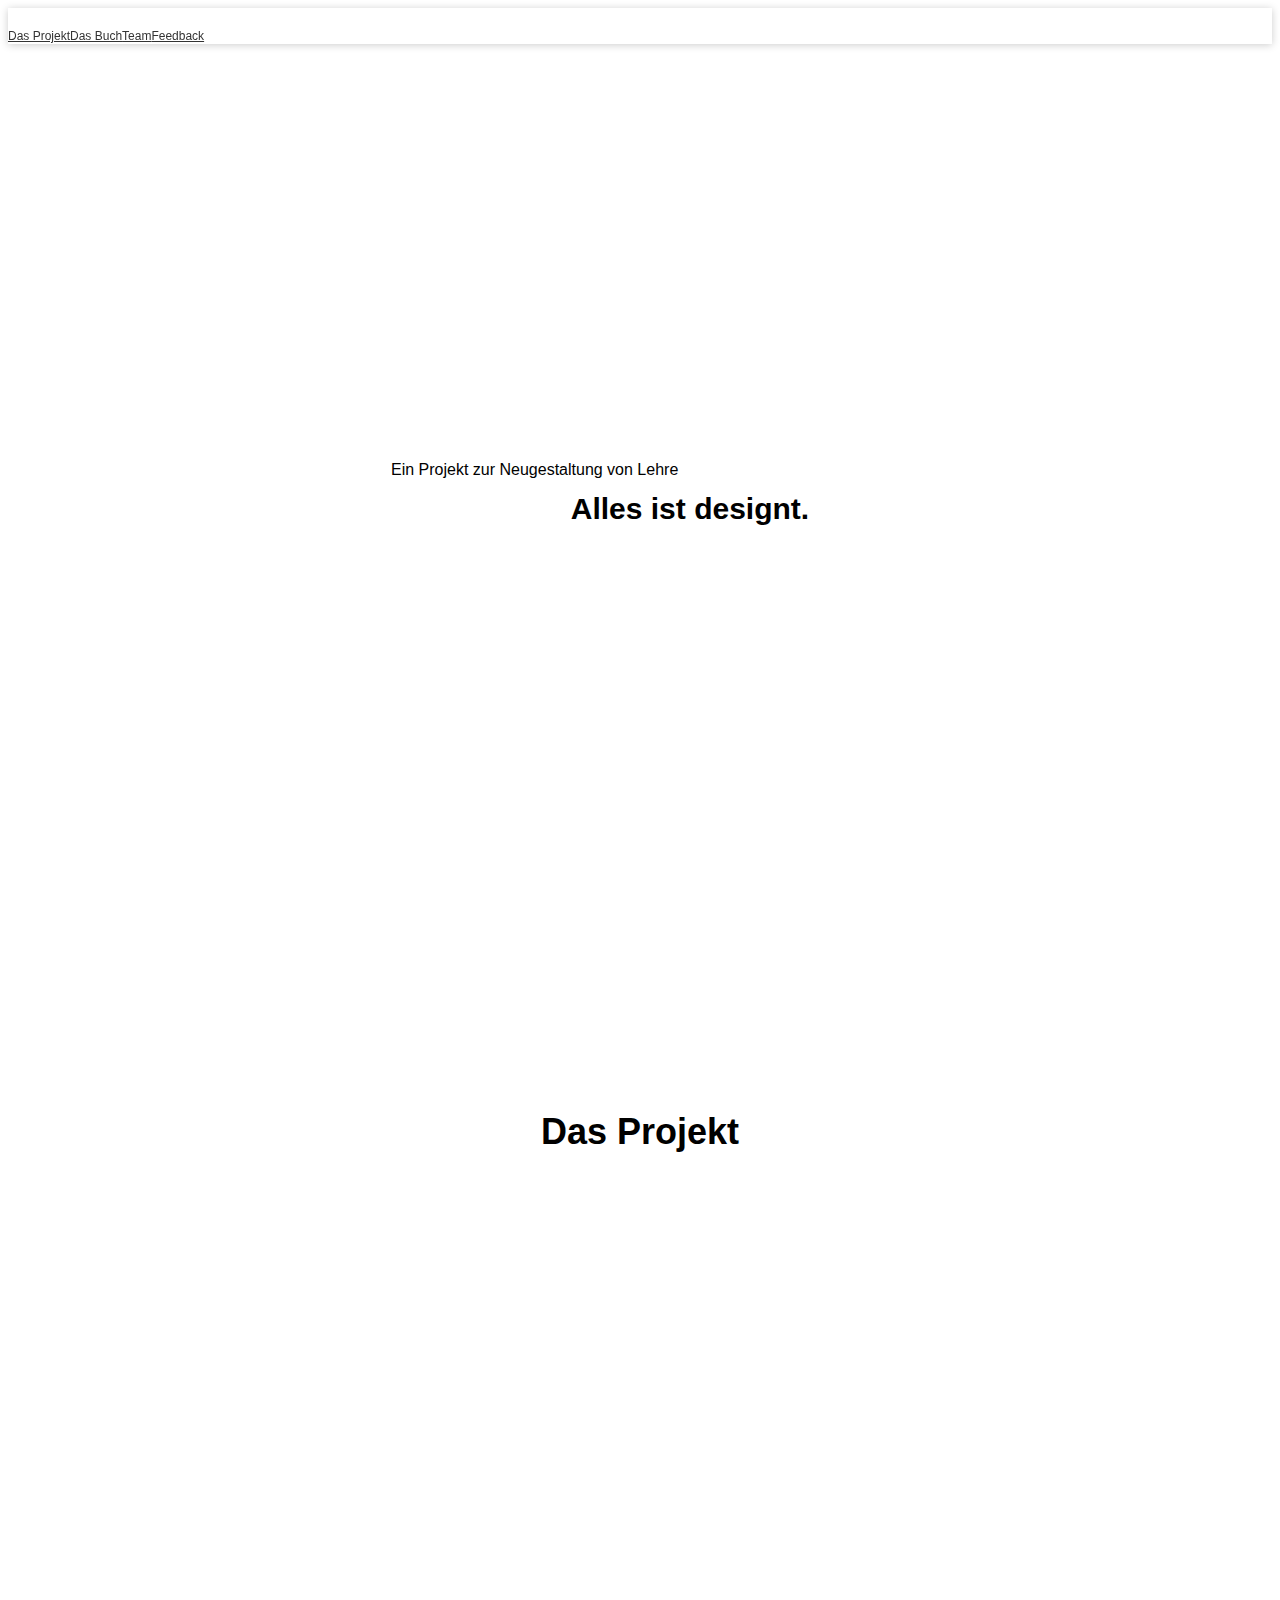
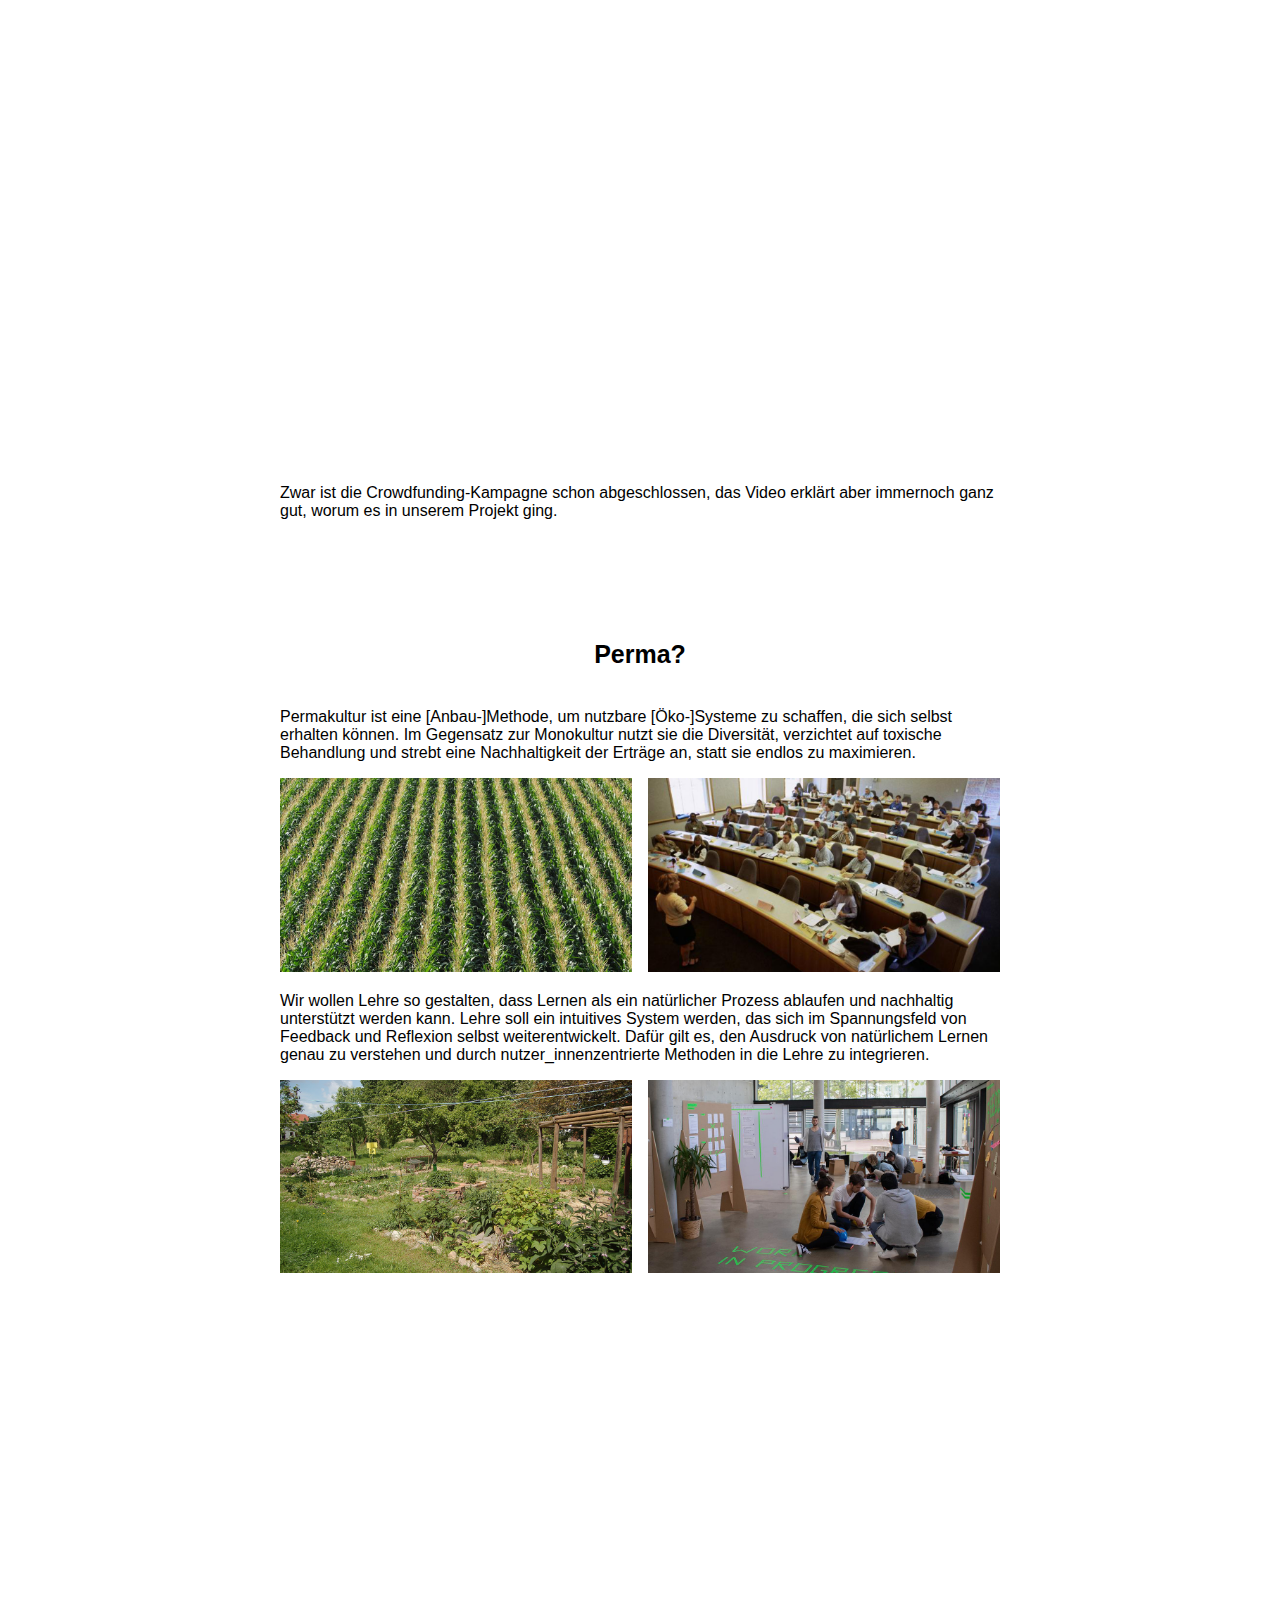
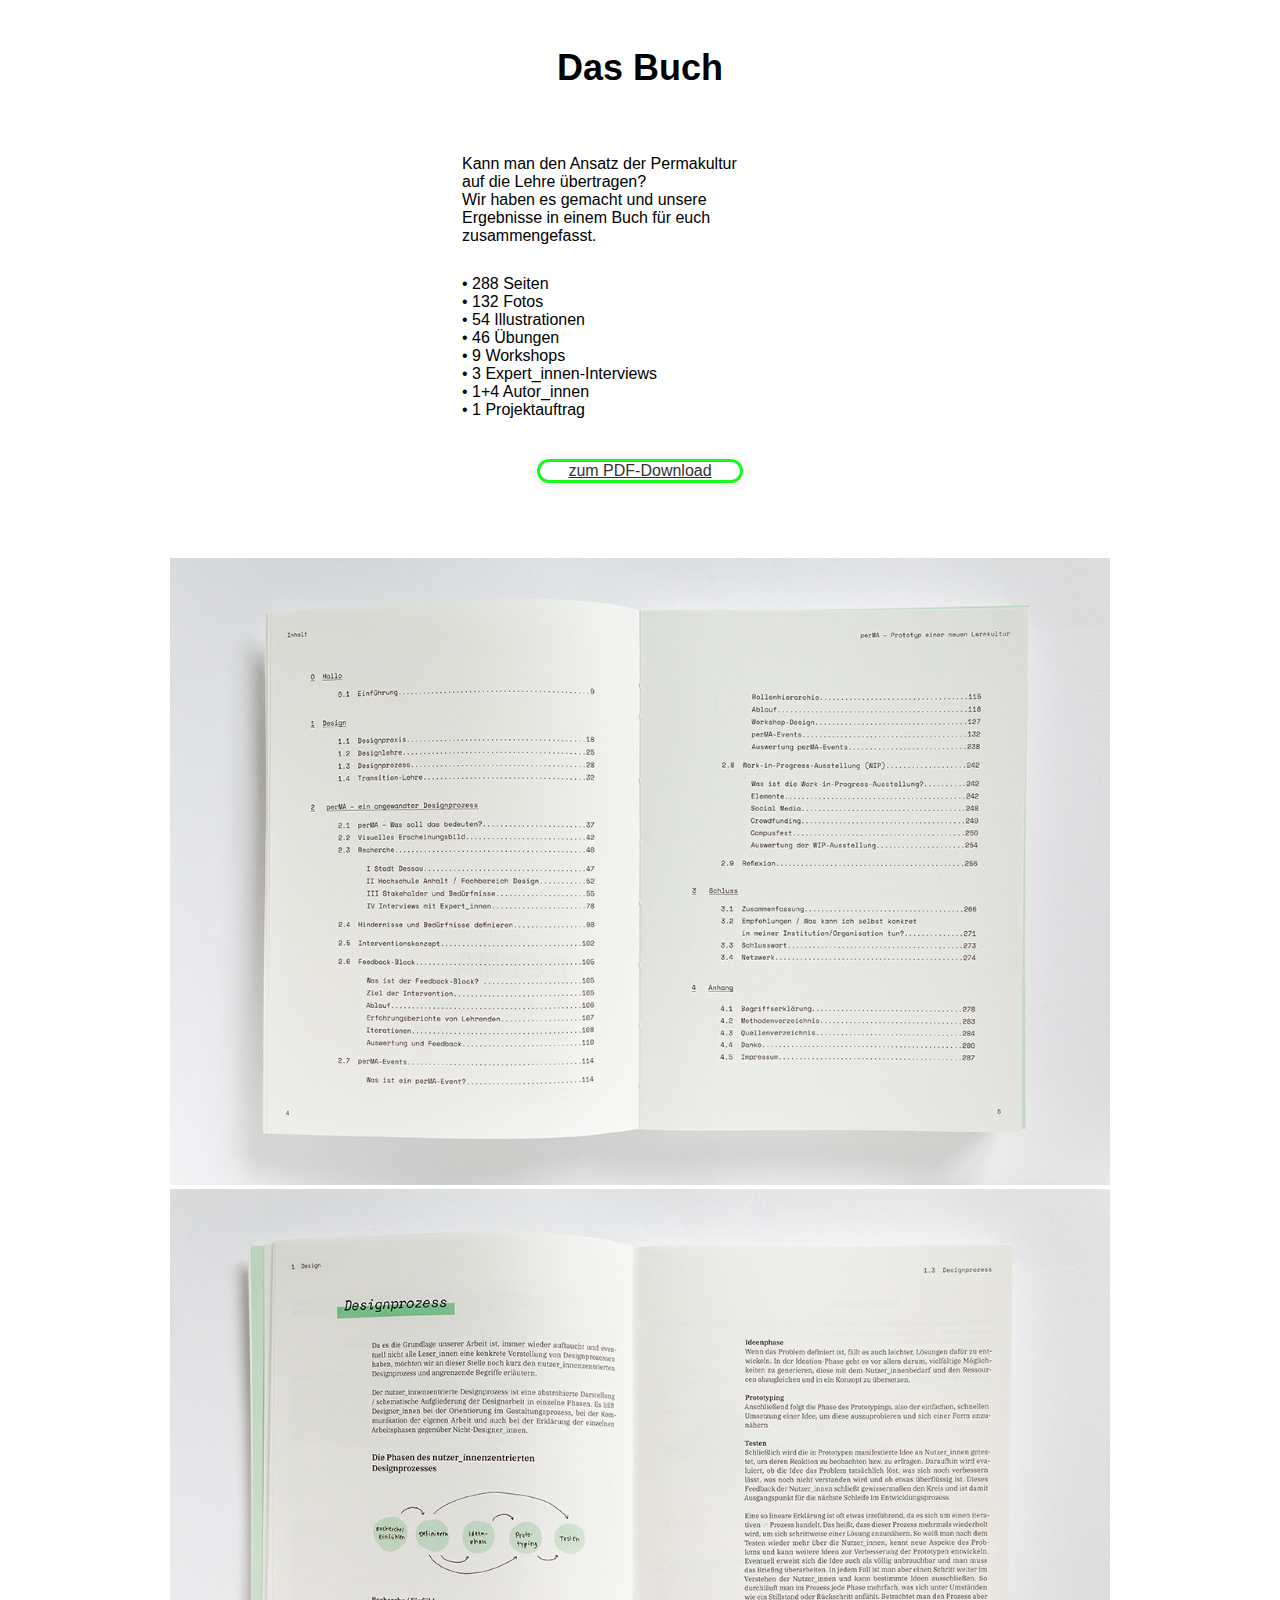
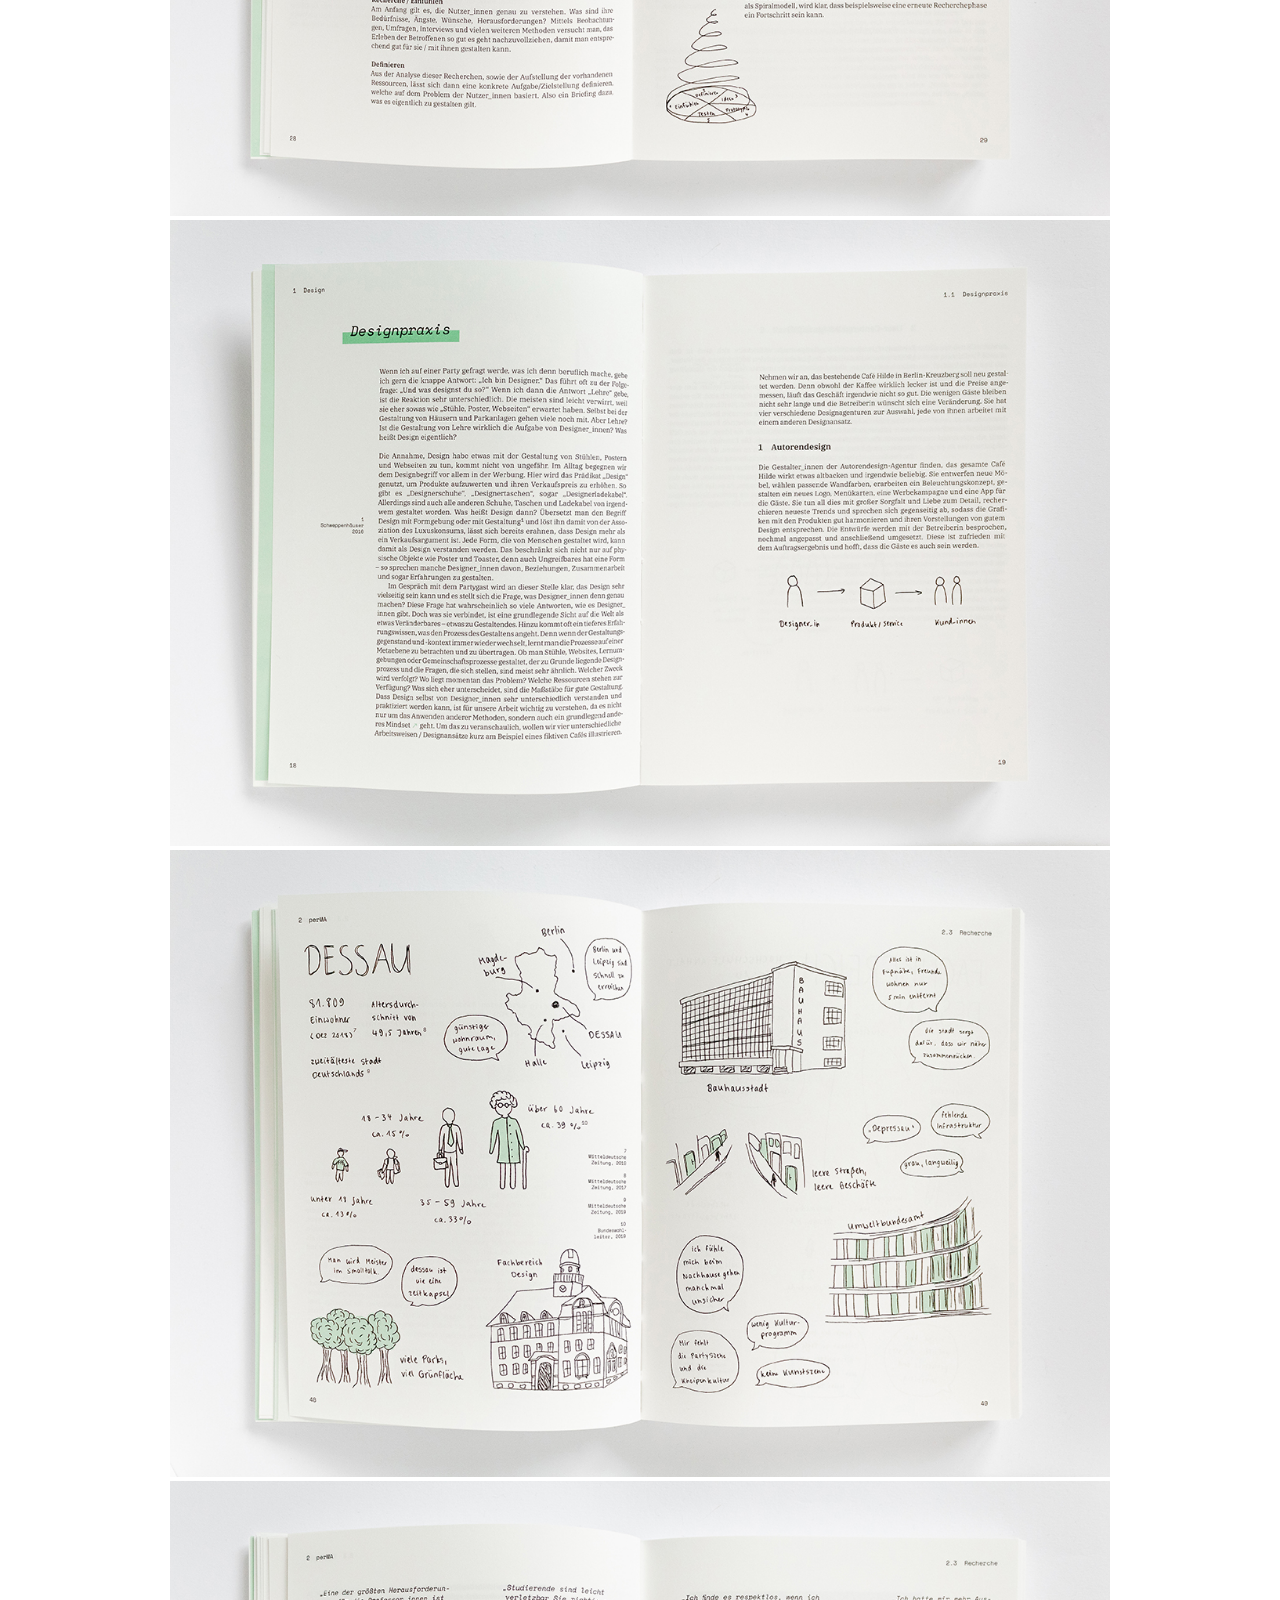
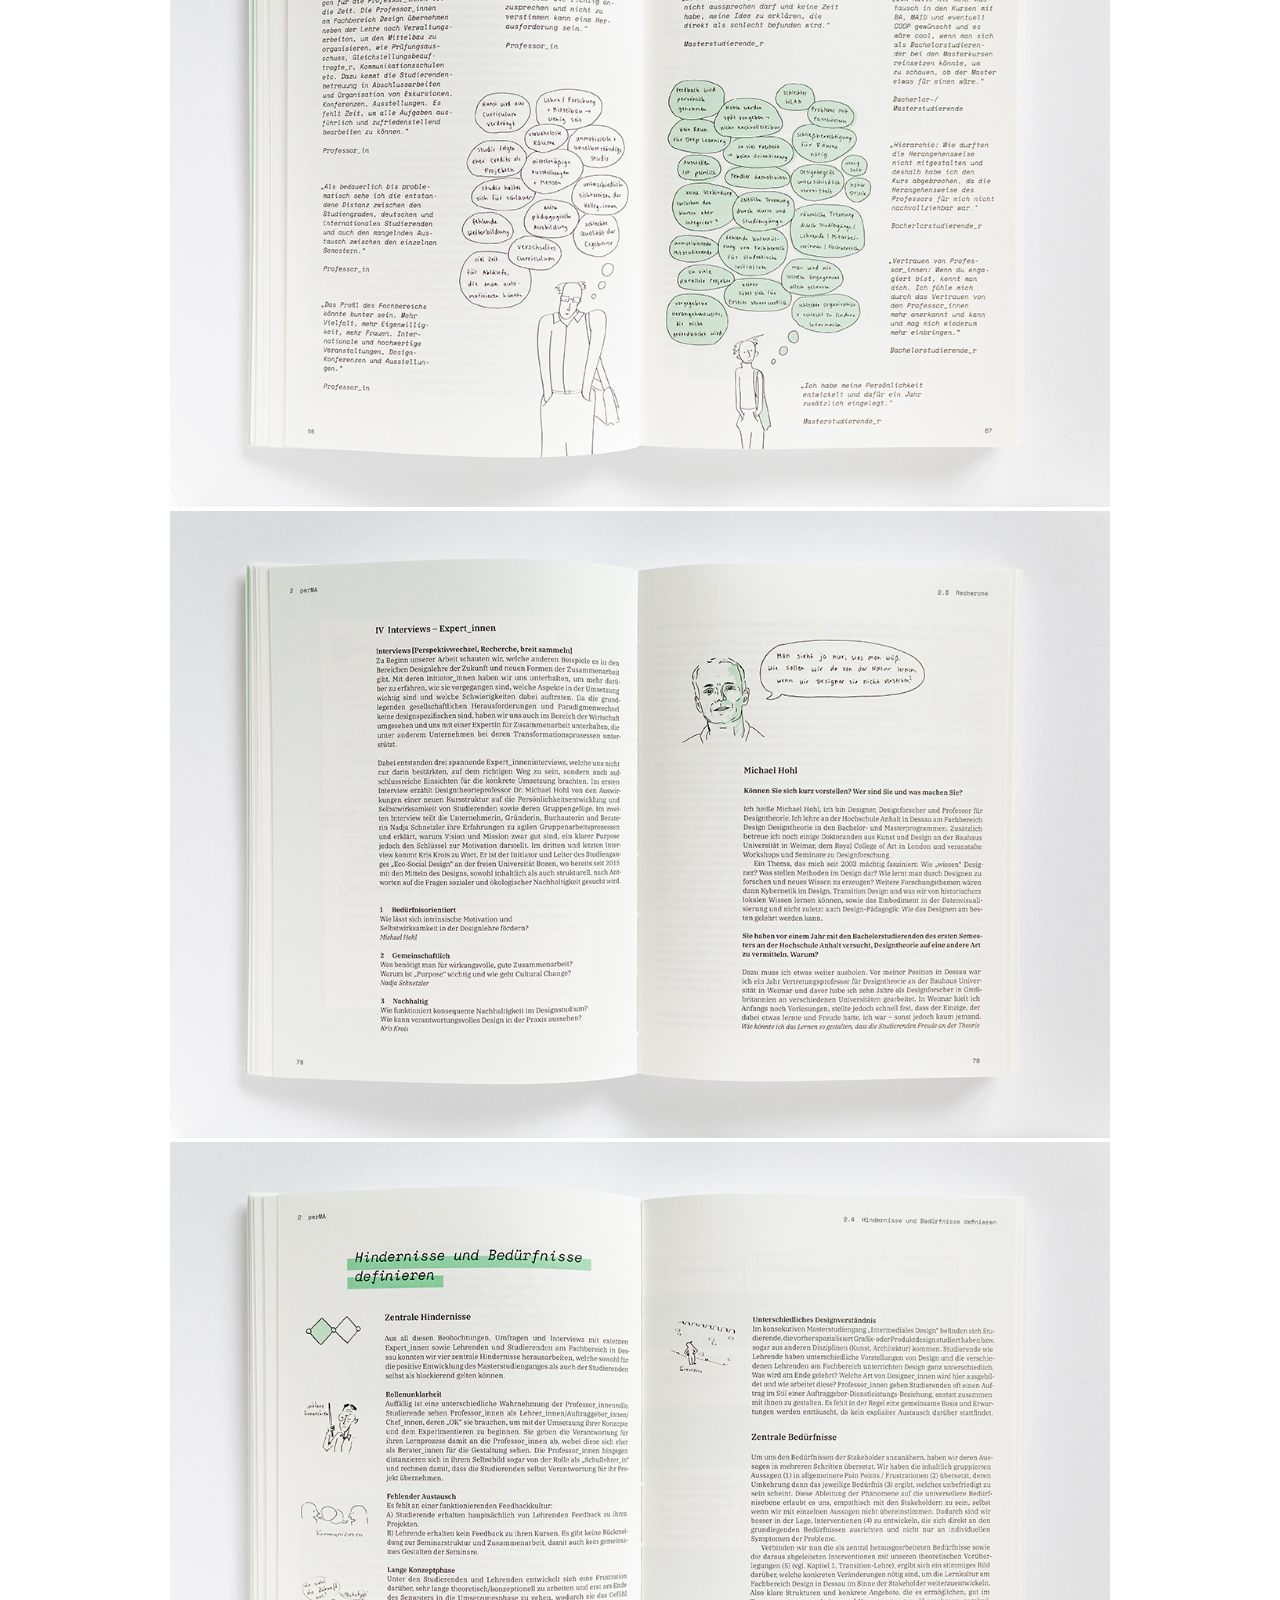
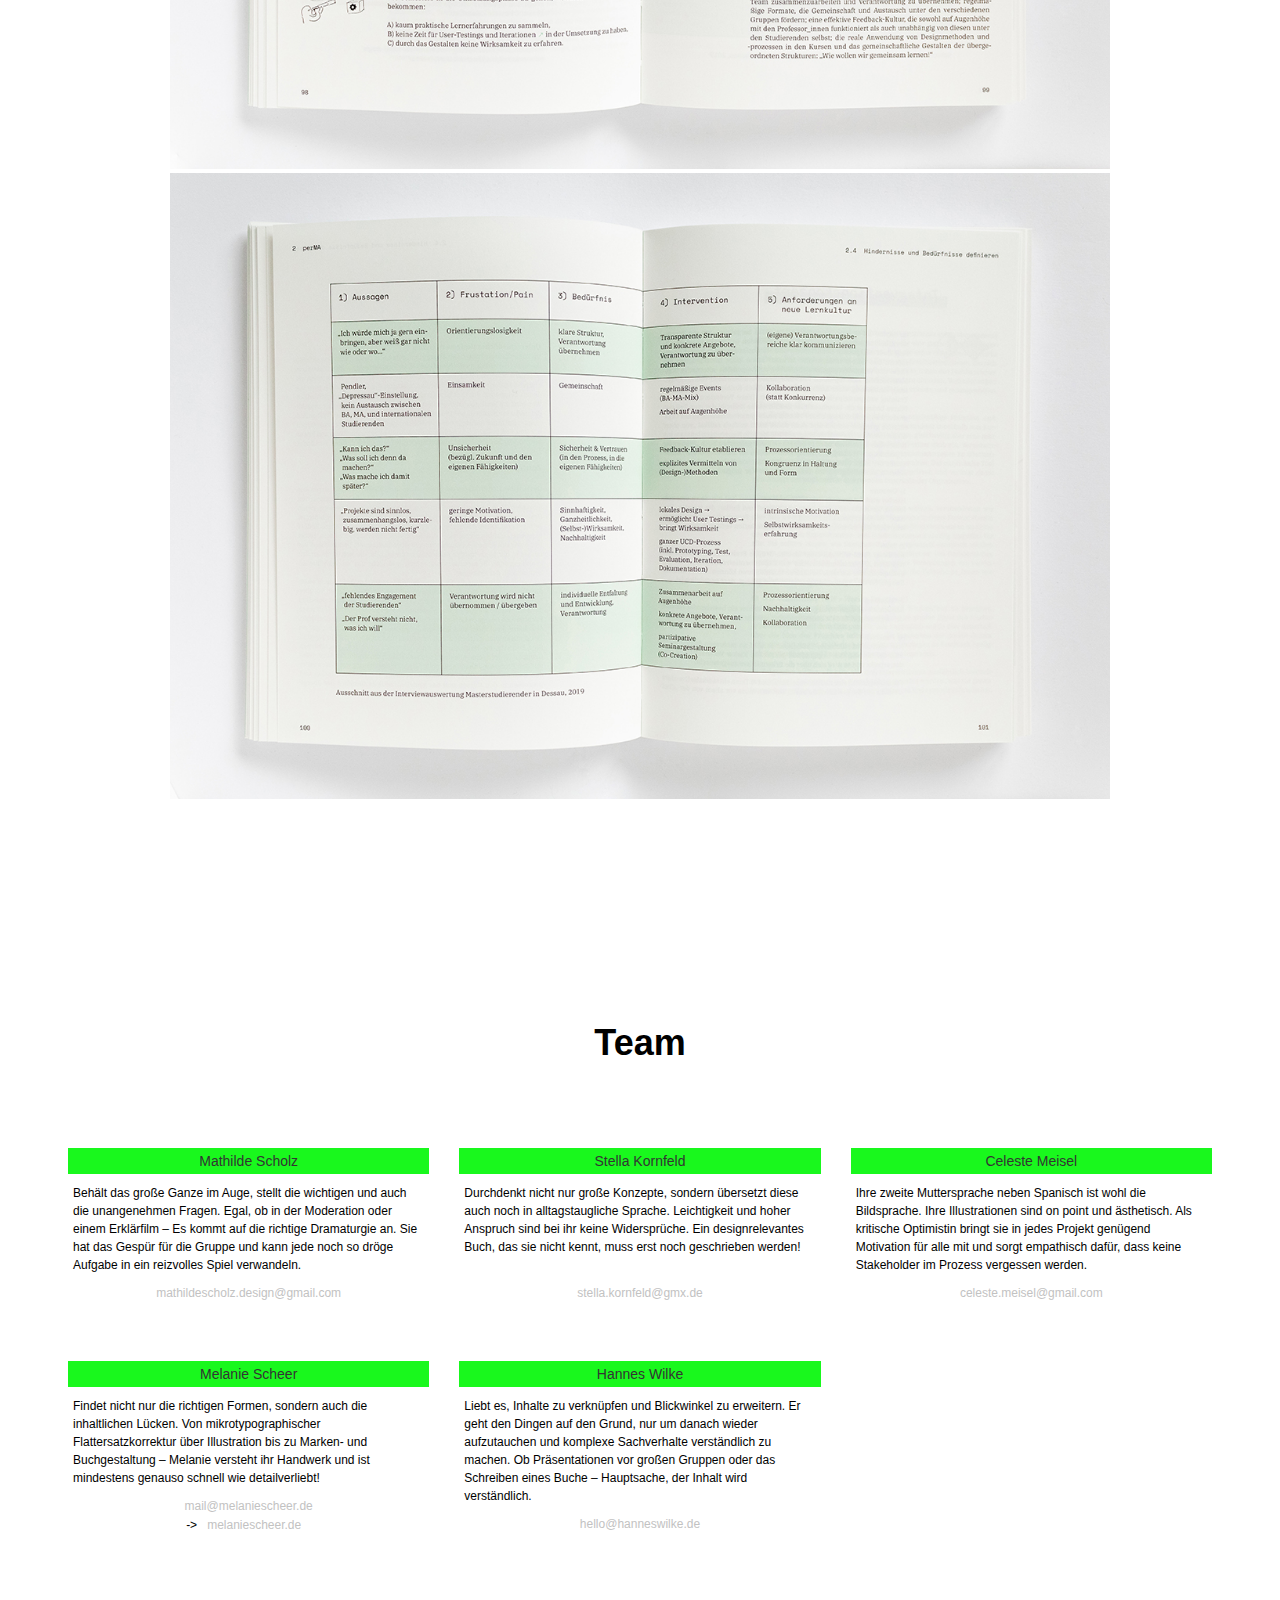
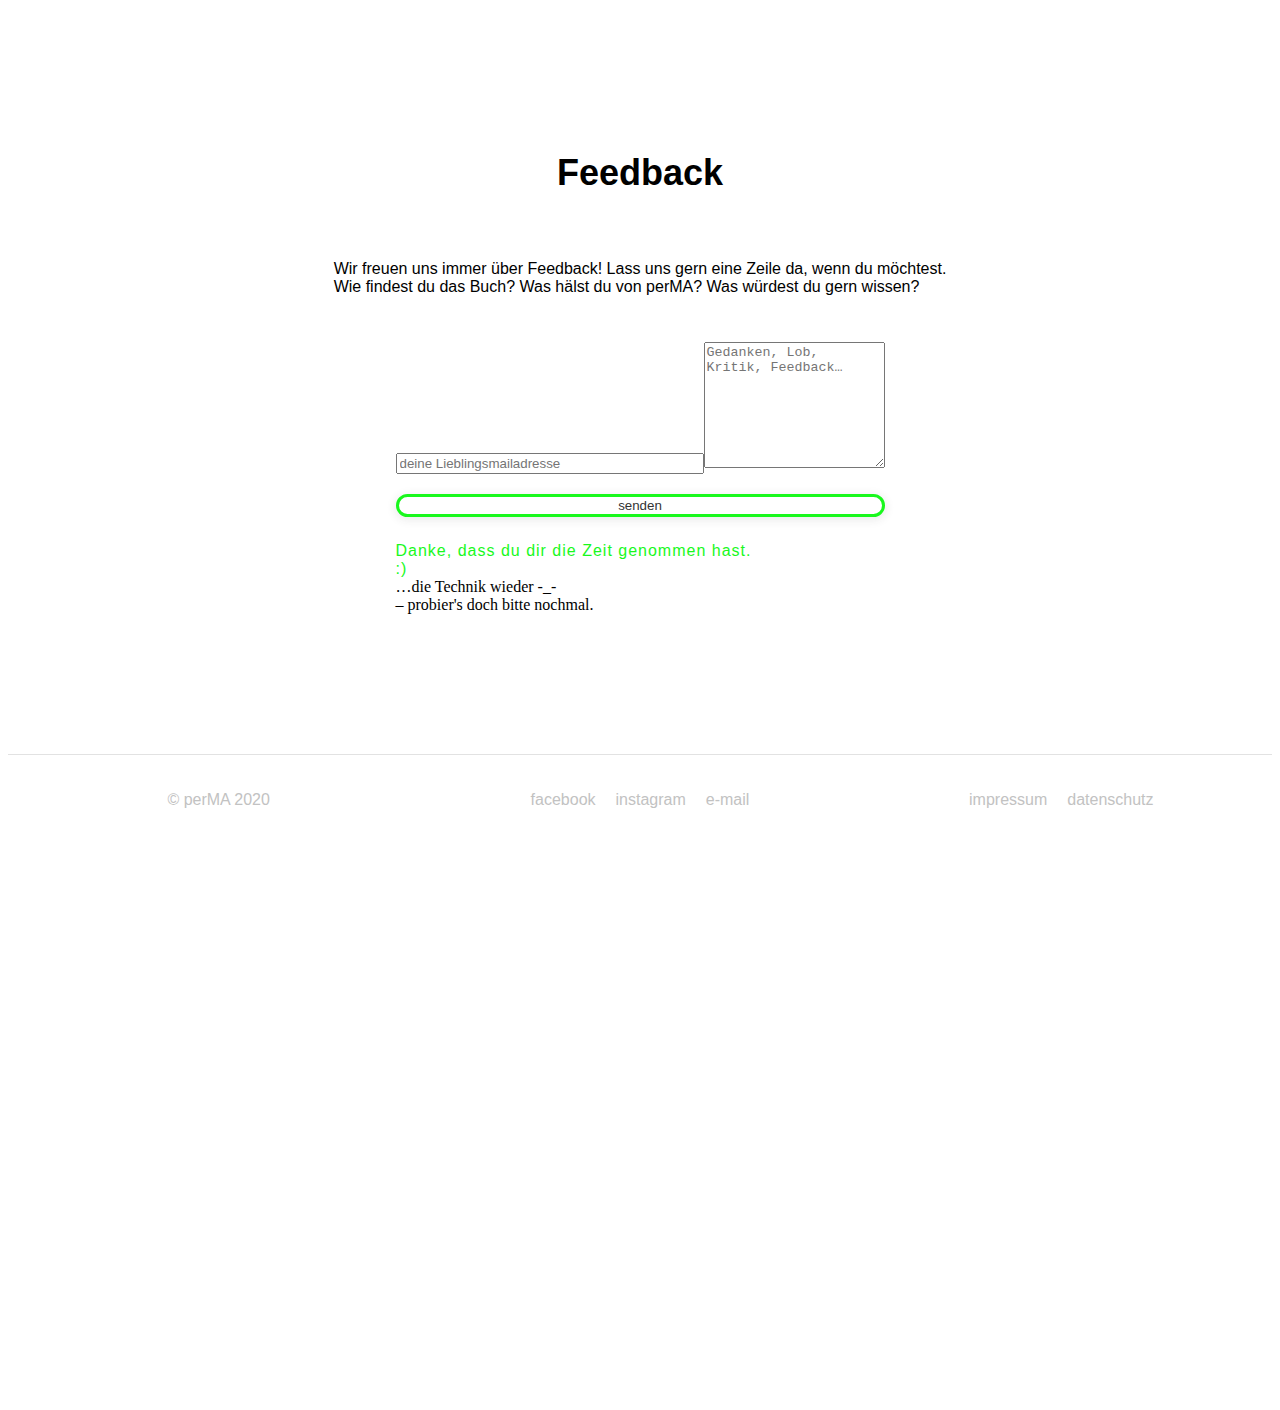
==== index.html @ 07cb3a5d "v2" ====
<!DOCTYPE html>
<!--  This site was created in Webflow. http://www.webflow.com  -->
<!--  Last Published: Tue Sep 01 2020 12:29:57 GMT+0000 (Coordinated Universal Time)  -->
<html data-wf-page="5e92348d36c30b0db9df6dad" data-wf-site="5e92348d36c30b2506df6dac">
<head>
  <meta charset="utf-8">
  <title>perMA</title>
  <meta content="width=device-width, initial-scale=1" name="viewport">
  <meta content="Webflow" name="generator">
  <link href="css/normalize.css" rel="stylesheet" type="text/css">
  <link href="css/webflow.css" rel="stylesheet" type="text/css">
  <link href="css/perma.webflow.css" rel="stylesheet" type="text/css">
  <script src="https://ajax.googleapis.com/ajax/libs/webfont/1.6.26/webfont.js" type="text/javascript"></script>
  <script type="text/javascript">WebFont.load({  google: {    families: ["Space Mono:regular,700"]  }});</script>
  <!-- [if lt IE 9]><script src="https://cdnjs.cloudflare.com/ajax/libs/html5shiv/3.7.3/html5shiv.min.js" type="text/javascript"></script><![endif] -->
  <script type="text/javascript">!function(o,c){var n=c.documentElement,t=" w-mod-";n.className+=t+"js",("ontouchstart"in o||o.DocumentTouch&&c instanceof DocumentTouch)&&(n.className+=t+"touch")}(window,document);</script>
  <link href="images/favicon.jpg" rel="shortcut icon" type="image/x-icon">
  <link href="images/webclip.jpg" rel="apple-touch-icon">
</head>
<body>
  <div data-collapse="medium" data-animation="default" data-duration="400" role="banner" class="navbar w-nav">
    <div class="w-container"><a href="index.html" aria-current="page" class="w-nav-brand w--current"><img src="images/perMA-Logo.jpeg" width="50" srcset="images/perMA-Logo-p-500.jpeg 500w, images/perMA-Logo-p-800.jpeg 800w, images/perMA-Logo-p-1080.jpeg 1080w, images/perMA-Logo.jpeg 1280w" sizes="50px" alt=""></a>
      <nav role="navigation" class="nav-menu w-nav-menu"><a href="#Projekt" class="nav-link w-nav-link">Das Projekt</a><a href="#Buch" class="nav-link w-nav-link">Das Buch</a><a href="#Team" class="nav-link w-nav-link">Team</a><a href="#Feedback" class="nav-link w-nav-link">Feedback</a></nav>
      <div class="menu-button w-nav-button">
        <div class="icon w-icon-nav-menu"></div>
      </div>
    </div>
  </div>
  <div id="Hero" class="section">
    <div class="container-2 w-container">
      <div class="hero-wrapper">
        <div class="mock-up">
          <h1 data-w-id="bc6aaeae-7f99-4807-a160-2101f42b2863" class="heading-mockup">Alles ist designt.</h1>
          <div data-w-id="16301606-16b2-e0db-c278-5f0fa4cd0189" class="subheadline-mockup">Ein Projekt zur Neugestaltung von Lehre</div><img src="images/perMA_Buch_freigestellt.png" width="543" srcset="images/perMA_Buch_freigestellt-p-500.png 500w, images/perMA_Buch_freigestellt-p-800.png 800w, images/perMA_Buch_freigestellt-p-1080.png 1080w, images/perMA_Buch_freigestellt-p-1600.png 1600w, images/perMA_Buch_freigestellt-p-2000.png 2000w, images/perMA_Buch_freigestellt-p-2600.png 2600w, images/perMA_Buch_freigestellt.png 2891w" sizes="(max-width: 767px) 100vw, 543px" alt="" class="image-6"></div>
      </div>
    </div>
  </div>
  <div id="Projekt" class="section video">
    <div class="section-headline">
      <h2 class="heading">Das Projekt</h2>
    </div>
    <div class="container-1 w-container">
      <div style="padding-top:56.27659574468085%" class="video w-video w-embed"><iframe class="embedly-embed" src="https://cdn.embedly.com/widgets/media.html?src=https%3A%2F%2Fplayer.vimeo.com%2Fvideo%2F347578976%3Fapp_id%3D122963&dntp=1&display_name=Vimeo&url=https%3A%2F%2Fvimeo.com%2F347578976&image=https%3A%2F%2Fi.vimeocdn.com%2Fvideo%2F797955079_1280.jpg&key=96f1f04c5f4143bcb0f2e68c87d65feb&type=text%2Fhtml&schema=vimeo" scrolling="no" title="Vimeo embed" frameborder="0" allow="autoplay; fullscreen" allowfullscreen="true"></iframe></div>
      <div class="video-text">
        <div class="p">Zwar ist die Crowdfunding-Kampagne schon abgeschlossen, das Video erklärt aber immernoch ganz gut, worum es in unserem Projekt ging.</div>
      </div>
    </div>
    <div class="container-3 w-container">
      <div class="definition-wrapper">
        <div id="w-node-e65b90d789b6-b9df6dad" class="mission-wrapper">
          <h1 class="heading perma-def">Perma?</h1>
        </div>
        <div id="w-node-77d8bce51388-b9df6dad" class="mission-wrapper">
          <div class="subheadline">Permakultur ist eine [Anbau-]Methode, um nutzbare [Öko-]Systeme zu schaffen, die sich selbst erhalten können. Im Gegensatz zur Monokultur nutzt sie die Diversität, verzichtet auf toxische Behandlung und strebt eine Nachhaltigkeit der Erträge an, statt sie endlos zu maximieren.</div>
        </div>
        <div class="photo-grid-wrapper"><img src="images/Mono_farm.png" width="352" srcset="images/Mono_farm.png 500w, images/Mono_farm.png 800w, images/Mono_farm.png 1000w" sizes="(max-width: 479px) 88vw, 352px" alt="" class="image-grid-permono"></div>
        <div class="photo-grid-wrapper"><img src="images/Mono_class.png" width="352" srcset="images/Mono_class.png 500w, images/Mono_class.png 800w, images/Mono_class.png 1000w" sizes="(max-width: 479px) 88vw, 352px" alt="" class="image-grid-permono"></div>
        <div id="w-node-0f4e3632e1a2-b9df6dad" class="mission-wrapper">
          <div class="subheadline">Wir wollen Lehre so gestalten, dass Lernen als ein natürlicher Prozess ablaufen und nachhaltig unterstützt werden kann. Lehre soll ein intuitives System werden, das sich im Spannungsfeld von Feedback und Reflexion selbst weiterentwickelt. Dafür gilt es, den Ausdruck von natürlichem Lernen genau zu verstehen und durch nutzer_innenzentrierte Methoden in die Lehre zu integrieren.</div>
        </div>
        <div class="photo-grid-wrapper"><img src="images/Perma_farm.png" width="352" srcset="images/Perma_farm.png 500w, images/Perma_farm.png 800w, images/Perma_farm.png 1000w" sizes="(max-width: 479px) 88vw, 352px" alt="" class="image-grid-permono"></div>
        <div class="photo-grid-wrapper"><img src="images/Perma_Class.png" width="352" srcset="images/Perma_Class.png 500w, images/Perma_Class.png 800w, images/Perma_Class.png 1000w" sizes="(max-width: 479px) 88vw, 352px" alt="" class="image-grid-permono"></div>
      </div>
    </div>
  </div>
  <div id="Buch" class="section">
    <div class="container-1 w-container">
      <div class="section-headline">
        <h2 class="heading">Das Buch</h2>
      </div>
      <div class="content-wrap-book">
        <div class="text-wrap">
          <div class="p booktext">Kann man den Ansatz der Permakultur auf die Lehre übertragen?<br>Wir haben es gemacht und unsere Ergebnisse in einem Buch für euch zusammengefasst.</div>
          <div class="p book">• 288 Seiten<br>• 132 Fotos<br>• 54 Illustrationen<br>• 46 Übungen<br>• 9 Workshops<br>• 3 Expert_innen-Interviews<br>• 1+4 Autor_innen<br>• 1 Projektauftrag</div>
        </div>
        <div class="mock-up_book-section"><img src="images/Buch-Atmo_2.jpg" loading="lazy" srcset="images/Buch-Atmo_2-p-500.jpeg 500w, images/Buch-Atmo_2-p-800.jpeg 800w, images/Buch-Atmo_2.jpg 1000w" sizes="(max-width: 479px) 95vw, (max-width: 767px) 75vw, 50vw" alt=""></div>
      </div>
      <div class="support-wrapper"><a href="support.html" class="button support w-button">zum PDF-Download</a></div>
      <div data-delay="4000" data-animation="fade" data-autoplay="1" data-duration="500" data-infinite="1" class="slider w-slider">
        <div class="mask w-slider-mask">
          <div class="slide w-slide"><img src="images/_MG_8550.jpg" loading="lazy" srcset="images/_MG_8550.jpg 500w, images/_MG_8550.jpg 1080w, images/_MG_8550.jpg 1200w" sizes="(max-width: 767px) 100vw, (max-width: 991px) 728px, 940px" alt="">
            <div class="slide-text">Inhalte</div>
          </div>
          <div class="slide w-slide"><img src="images/_MG_8553.jpg" loading="lazy" srcset="images/_MG_8553.jpg 500w, images/_MG_8553.jpg 1080w, images/_MG_8553.jpg 1200w" sizes="(max-width: 767px) 100vw, (max-width: 991px) 728px, 940px" alt="">
            <div class="slide-text">Theorie</div>
          </div>
          <div class="slide w-slide"><img src="images/_MG_8551.jpg" loading="lazy" srcset="images/_MG_8551.jpg 500w, images/_MG_8551.jpg 1080w, images/_MG_8551.jpg 1200w" sizes="(max-width: 767px) 100vw, (max-width: 991px) 728px, 940px" alt="">
            <div class="slide-text">Theorie</div>
          </div>
          <div class="slide w-slide"><img src="images/_MG_8558.jpg" loading="lazy" srcset="images/_MG_8558.jpg 500w, images/_MG_8558.jpg 1080w, images/_MG_8558.jpg 1200w" sizes="(max-width: 767px) 100vw, (max-width: 991px) 728px, 940px" alt="">
            <div class="slide-text">Recherchen</div>
          </div>
          <div class="slide w-slide"><img src="images/_MG_8562.jpg" loading="lazy" srcset="images/_MG_8562.jpg 500w, images/_MG_8562.jpg 800w, images/_MG_8562.jpg 1080w, images/_MG_8562.jpg 1200w" sizes="(max-width: 767px) 100vw, (max-width: 991px) 728px, 940px" alt="">
            <div class="slide-text">Recherchen</div>
          </div>
          <div class="slide w-slide"><img src="images/_MG_8563.jpg" loading="lazy" srcset="images/_MG_8563.jpg 500w, images/_MG_8563.jpg 1080w, images/_MG_8563.jpg 1200w" sizes="(max-width: 767px) 100vw, (max-width: 991px) 728px, 940px" alt="">
            <div class="slide-text">Interviews</div>
          </div>
          <div class="slide w-slide"><img src="images/_MG_8564.jpg" loading="lazy" srcset="images/_MG_8564.jpg 500w, images/_MG_8564.jpg 1080w, images/_MG_8564.jpg 1200w" sizes="(max-width: 767px) 100vw, (max-width: 991px) 728px, 940px" alt="">
            <div class="slide-text">Erkenntnisse</div>
          </div>
          <div class="slide w-slide"><img src="images/_MG_8566.jpg" loading="lazy" srcset="images/_MG_8566.jpg 500w, images/_MG_8566.jpg 1080w, images/_MG_8566.jpg 1200w" sizes="(max-width: 767px) 100vw, (max-width: 991px) 728px, 940px" alt="">
            <div class="slide-text">Erkenntnisse</div>
          </div>
          <div class="slide w-slide">
            <div class="slide-text">Workshops</div><img src="images/_MG_8570.jpg" loading="lazy" srcset="images/_MG_8570.jpg 500w, images/_MG_8570.jpg 1080w, images/_MG_8570.jpg 1200w" sizes="(max-width: 767px) 100vw, (max-width: 991px) 728px, 940px" alt=""></div>
          <div class="slide w-slide">
            <div class="slide-text">Methoden</div><img src="images/_MG_8572.jpg" loading="lazy" srcset="images/_MG_8572.jpg 500w, images/_MG_8572.jpg 1080w, images/_MG_8572.jpg 1200w" sizes="(max-width: 767px) 100vw, (max-width: 991px) 728px, 940px" alt=""></div>
          <div class="slide w-slide">
            <div class="slide-text">Methoden</div><img src="images/_MG_8573.jpg" loading="lazy" srcset="images/_MG_8573.jpg 500w, images/_MG_8573.jpg 1080w, images/_MG_8573.jpg 1200w" sizes="(max-width: 767px) 100vw, (max-width: 991px) 728px, 940px" alt=""></div>
          <div class="slide w-slide">
            <div class="slide-text">Impressionen</div><img src="images/_MG_8584.jpg" loading="lazy" srcset="images/_MG_8584.jpg 500w, images/_MG_8584.jpg 1080w, images/_MG_8584.jpg 1200w" sizes="(max-width: 767px) 100vw, (max-width: 991px) 728px, 940px" alt=""></div>
        </div>
        <div class="w-slider-arrow-left">
          <div class="w-icon-slider-left"></div>
        </div>
        <div class="w-slider-arrow-right">
          <div class="w-icon-slider-right"></div>
        </div>
        <div class="w-slider-nav w-round"></div>
      </div>
    </div>
  </div>
  <div id="Team" class="section">
    <div class="container-1 w-container">
      <div class="section-headline">
        <h2 class="heading">Team</h2>
      </div>
      <div class="team-grid">
        <div class="team-member-wrapper">
          <div class="team-photo"><img src="images/Mathilde.png" alt="" class="image-9"></div>
          <div class="team-name">
            <div class="txt_team-name">Mathilde Scholz</div>
            <div class="txt_team-desc">Behält das große Ganze im Auge, stellt die wichtigen und auch die unangenehmen Fragen. Egal, ob in der Moderation oder einem Erklärfilm – Es kommt auf die richtige Dramaturgie an. Sie hat das Gespür für die Gruppe und kann jede noch so dröge Aufgabe in ein reizvolles Spiel verwandeln.<br></div>
            <div class="txt_team-link"><a href="mailto:mathildescholz.design@gmail.com?subject=perMA" class="text-link">mathildescholz.design@gmail.com</a><br></div>
          </div>
        </div>
        <div class="team-member-wrapper">
          <div class="team-photo"><img src="images/Stella.png" alt=""></div>
          <div class="team-name">
            <div class="txt_team-name">Stella Kornfeld</div>
            <div class="txt_team-desc">Durchdenkt nicht nur große Konzepte, sondern übersetzt diese auch noch in alltagstaugliche Sprache. Leichtigkeit und hoher Anspruch sind bei ihr keine Widersprüche. Ein designrelevantes Buch, das sie nicht kennt, muss erst noch geschrieben werden!<br><br></div>
            <div class="txt_team-link"><a href="mailto:stella.kornfeld@gmx.de?subject=perMA" class="text-link">stella.kornfeld@gmx.de</a><br></div>
          </div>
        </div>
        <div class="team-member-wrapper">
          <div class="team-photo"><img src="images/Celeste.png" alt=""></div>
          <div class="team-name">
            <div class="txt_team-name">Celeste Meisel</div>
            <div class="txt_team-desc">Ihre zweite Muttersprache neben Spanisch ist wohl die Bildsprache. Ihre Illustrationen sind on point und ästhetisch. Als kritische Optimistin bringt sie in jedes Projekt genügend Motivation für alle mit und sorgt empathisch dafür, dass keine Stakeholder im Prozess vergessen werden.<br></div>
            <div class="txt_team-link"><a href="mailto:celeste.meisel@gmail.com?subject=perMA" class="text-link">celeste.meisel@gmail.com</a><br></div>
          </div>
        </div>
        <div class="team-member-wrapper">
          <div class="team-photo"><img src="images/Melanie.png" alt=""></div>
          <div class="team-name">
            <div class="txt_team-name">Melanie Scheer</div>
            <div class="txt_team-desc">Findet nicht nur die richtigen Formen, sondern auch die inhaltlichen Lücken. Von mikrotypographischer Flattersatzkorrektur über Illustration bis zu Marken- und Buchgestaltung – Melanie versteht ihr Handwerk und ist mindestens genauso schnell wie detailverliebt!<br></div>
            <div class="txt_team-link"><a href="mailto:mail@melaniescheer.de?subject=perMA" class="text-link">mail@melaniescheer.de</a><br>-&gt;<a href="http://www.melaniescheer.de" target="_blank" class="text-link">melaniescheer.de</a></div>
          </div>
        </div>
        <div class="team-member-wrapper">
          <div class="team-photo"><img src="images/Hannes.png" alt=""></div>
          <div class="team-name">
            <div class="txt_team-name">Hannes Wilke</div>
            <div class="txt_team-desc">Liebt es, Inhalte zu verknüpfen und Blickwinkel zu erweitern. Er geht den Dingen auf den Grund, nur um danach wieder aufzutauchen und komplexe Sachverhalte verständlich zu machen. Ob Präsentationen vor großen Gruppen oder das Schreiben eines Buche – Hauptsache, der Inhalt wird verständlich.<br></div>
            <div class="txt_team-link"><a href="mailto:hello@hanneswilke.de?subject=perMA" class="text-link">hello@hanneswilke.de</a><br></div>
          </div>
        </div>
      </div>
    </div>
  </div>
  <div id="Feedback" class="section updates">
    <div class="container-1 smaller w-container">
      <div class="section-headline">
        <h2 class="heading">Feedback</h2>
      </div>
      <div class="content-wrap-form">
        <div class="p">Wir freuen uns immer über Feedback! Lass uns gern eine Zeile da, wenn du möchtest.<br>Wie findest du das Buch? Was hälst du von perMA? Was würdest du gern wissen?</div>
        <div class="form-block w-form">
          <form id="email-form" name="email-form" data-name="Email Form" class="subscribe-form-flex">
            <div class="subscribe-form-input-wrapper"><input type="email" class="subscribe-form-input w-input" maxlength="256" name="Email" data-name="Email" placeholder="deine Lieblingsmailadresse" id="Email" required=""><textarea placeholder="Gedanken, Lob, Kritik, Feedback…" maxlength="5000" id="field" name="field" required="" class="textarea w-input"></textarea></div><input type="submit" value="senden" data-wait="dauert kurz…" class="button w-button"></form>
          <div class="success-message w-form-done">
            <div class="text-block">Danke, dass du dir die Zeit genommen hast. <br>:)<br></div>
          </div>
          <div class="w-form-fail">
            <div>…die Technik wieder -_-<br>– probier&#x27;s doch bitte nochmal.</div>
          </div>
        </div>
      </div>
    </div>
  </div>
  <div class="footer-wrapper">
    <div class="footer-content">
      <div class="text-block-3">© perMA 2020</div>
    </div>
    <div class="footer-content"><a href="https://www.facebook.com/perma.dessau.5" target="_blank" class="text-link">facebook</a><a href="https://www.instagram.com/perma_dessau/?hl=de" target="_blank" class="text-link">instagram</a><a href="mailto:permadessau@gmail.com?subject=Hallo%20perMA" class="text-link">e-mail</a></div>
    <div class="footer-content"><a href="impressum.html" target="_blank" class="text-link">impressum</a><a href="datenschutzerklarung.html" target="_blank" class="text-link">datenschutz</a></div>
  </div>
  <script src="https://d3e54v103j8qbb.cloudfront.net/js/jquery-3.5.1.min.dc5e7f18c8.js?site=5e92348d36c30b2506df6dac" type="text/javascript" integrity="sha256-9/aliU8dGd2tb6OSsuzixeV4y/faTqgFtohetphbbj0=" crossorigin="anonymous"></script>
  <script src="js/webflow.js" type="text/javascript"></script>
  <!-- [if lte IE 9]><script src="https://cdnjs.cloudflare.com/ajax/libs/placeholders/3.0.2/placeholders.min.js"></script><![endif] -->
</body>
</html>
---- css/perma.webflow.css ----
.section {
  overflow: hidden;
}

.section.content-sec {
  display: block;
}

.section.feedback {
  display: block;
}

.section.video {
  display: block;
}

.section.updates {
  display: block;
}

.container-1 {
  display: -webkit-box;
  display: -webkit-flex;
  display: -ms-flexbox;
  display: flex;
  padding-bottom: 40px;
  -webkit-box-orient: vertical;
  -webkit-box-direction: normal;
  -webkit-flex-direction: column;
  -ms-flex-direction: column;
  flex-direction: column;
  -webkit-box-align: center;
  -webkit-align-items: center;
  -ms-flex-align: center;
  align-items: center;
}

.container-1.smaller {
  min-height: 60vh;
}

.hero-wrapper {
  display: block;
  -webkit-box-orient: vertical;
  -webkit-box-direction: normal;
  -webkit-flex-direction: column;
  -ms-flex-direction: column;
  flex-direction: column;
  -webkit-box-pack: center;
  -webkit-justify-content: center;
  -ms-flex-pack: center;
  justify-content: center;
  -webkit-box-align: center;
  -webkit-align-items: center;
  -ms-flex-align: center;
  align-items: center;
}

.heading {
  position: relative;
  z-index: 3;
  margin-bottom: 20px;
  font-family: 'Space Mono', sans-serif;
  font-size: 36px;
  line-height: 35px;
  font-weight: 700;
  text-align: center;
}

.heading.perma-def {
  font-size: 25px;
  text-align: left;
}

.subheadline {
  position: static;
  left: 159px;
  z-index: 2;
  font-family: 'Space Mono', sans-serif;
}

.navbar {
  position: -webkit-sticky;
  position: sticky;
  top: 0px;
  z-index: 999;
  background-color: #fff;
  box-shadow: 0 1px 8px 0 rgba(0, 0, 0, 0.2);
}

.nav-link {
  font-family: 'Space Mono', sans-serif;
  color: #333;
  font-size: 12px;
}

.nav-link:hover {
  color: #19f81d;
}

.nav-link:active {
  color: #16d419;
}

.nav-link:focus {
  font-weight: 700;
}

.nav-link.w--current {
  color: #333;
  font-weight: 700;
}

.section-headline {
  margin-top: 80px;
  margin-bottom: 50px;
}

.content-wrap {
  display: -webkit-box;
  display: -webkit-flex;
  display: -ms-flexbox;
  display: flex;
  -webkit-box-orient: horizontal;
  -webkit-box-direction: normal;
  -webkit-flex-direction: row;
  -ms-flex-direction: row;
  flex-direction: row;
  -webkit-box-pack: center;
  -webkit-justify-content: center;
  -ms-flex-pack: center;
  justify-content: center;
  grid-auto-columns: 1fr;
  grid-column-gap: 16px;
  grid-row-gap: 16px;
  grid-template-areas: ".";
  -ms-grid-columns: 1fr 16px 1fr 16px 1fr;
  grid-template-columns: 1fr 1fr 1fr;
  -ms-grid-rows: auto;
  grid-template-rows: auto;
}

.text-wrap {
  width: 300px;
  margin-right: 20px;
  padding-right: 20px;
}

.mock-up {
  position: relative;
  top: 0px;
  z-index: 4;
  display: block;
  overflow: visible;
  width: 993px;
  -webkit-box-orient: vertical;
  -webkit-box-direction: normal;
  -webkit-flex-direction: column;
  -ms-flex-direction: column;
  flex-direction: column;
  -webkit-box-pack: center;
  -webkit-justify-content: center;
  -ms-flex-pack: center;
  justify-content: center;
  -webkit-box-align: center;
  -webkit-align-items: center;
  -ms-flex-align: center;
  align-items: center;
  opacity: 1;
}

.mock-up.mock-up_background {
  z-index: 1;
  overflow: visible;
}

.p {
  margin-bottom: 30px;
  font-family: 'Space Mono', sans-serif;
  font-weight: 400;
}

.p.hinweis {
  font-size: 12px;
  line-height: 16px;
}

.p.head {
  margin-bottom: 20px;
  text-align: center;
}

.p.grid-text {
  margin-bottom: 0px;
}

.p.book {
  margin-bottom: 0px;
}

.footer-wrapper {
  display: -webkit-box;
  display: -webkit-flex;
  display: -ms-flexbox;
  display: flex;
  min-height: 10vh;
  -webkit-justify-content: space-around;
  -ms-flex-pack: distribute;
  justify-content: space-around;
  border-top: 1px solid #e2e2e2;
}

.footer-content {
  display: -webkit-box;
  display: -webkit-flex;
  display: -ms-flexbox;
  display: flex;
  width: 30%;
  -webkit-box-pack: center;
  -webkit-justify-content: center;
  -ms-flex-pack: center;
  justify-content: center;
  -webkit-box-align: center;
  -webkit-align-items: center;
  -ms-flex-align: center;
  align-items: center;
  font-family: 'Space Mono', sans-serif;
  color: #c2c2c2;
}

.text-link {
  margin-right: 10px;
  margin-left: 10px;
  padding-top: 0px;
  padding-bottom: 0px;
  font-family: 'Space Mono', sans-serif;
  color: #c2c2c2;
  text-decoration: none;
}

.text-link:hover {
  color: #19f81d;
}

.text-link:active {
  color: #16d419;
}

.bubble-wrap {
  display: -webkit-box;
  display: -webkit-flex;
  display: -ms-flexbox;
  display: flex;
  -webkit-box-orient: vertical;
  -webkit-box-direction: normal;
  -webkit-flex-direction: column;
  -ms-flex-direction: column;
  flex-direction: column;
  -webkit-box-align: center;
  -webkit-align-items: center;
  -ms-flex-align: center;
  align-items: center;
  border-radius: 5px;
  -webkit-transition: box-shadow 150ms ease-in-out;
  transition: box-shadow 150ms ease-in-out;
}

.bubble-wrap:hover {
  border-radius: 5px;
  box-shadow: 0 6px 30px 4px rgba(51, 51, 51, 0.12);
}

.div-block {
  width: 100px;
  height: 100px;
}

.bubble-img-wrapper {
  display: -webkit-box;
  display: -webkit-flex;
  display: -ms-flexbox;
  display: flex;
  overflow: hidden;
  max-height: 25vh;
  -webkit-box-orient: horizontal;
  -webkit-box-direction: normal;
  -webkit-flex-direction: row;
  -ms-flex-direction: row;
  flex-direction: row;
  -webkit-box-pack: center;
  -webkit-justify-content: center;
  -ms-flex-pack: center;
  justify-content: center;
  -webkit-box-align: center;
  -webkit-align-items: center;
  -ms-flex-align: center;
  align-items: center;
}

.bubble-headline {
  font-family: Spacemono, sans-serif;
  font-size: 20px;
  line-height: 25px;
  font-weight: 700;
  text-align: center;
}

.bubble-head-wrapper {
  display: -webkit-box;
  display: -webkit-flex;
  display: -ms-flexbox;
  display: flex;
  width: 100%;
  height: 20%;
  -webkit-box-pack: center;
  -webkit-justify-content: center;
  -ms-flex-pack: center;
  justify-content: center;
  -webkit-box-align: center;
  -webkit-align-items: center;
  -ms-flex-align: center;
  align-items: center;
}

.bubble-text-wrapper {
  padding-top: 3%;
  padding-right: 10%;
  padding-left: 10%;
}

.cards-section {
  padding-top: 100px;
  padding-bottom: 100px;
}

.centered-container {
  -webkit-box-flex: 1;
  -webkit-flex: 1;
  -ms-flex: 1;
  flex: 1;
  text-align: center;
}

.cards-grid-container {
  display: -ms-grid;
  display: grid;
  grid-auto-columns: 1fr;
  grid-column-gap: 40px;
  grid-row-gap: 40px;
  -ms-grid-columns: 1fr 1fr 1fr;
  grid-template-columns: 1fr 1fr 1fr;
  -ms-grid-rows: auto;
  grid-template-rows: auto;
  text-align: left;
}

.cards-image-mask {
  position: relative;
  overflow: hidden;
  width: 100%;
  padding-top: 66%;
}

.cards-image {
  position: absolute;
  left: 0%;
  top: 0%;
  right: 0%;
  bottom: 0%;
  width: 100%;
  height: 100%;
  max-width: none;
  -o-object-fit: cover;
  object-fit: cover;
  -o-object-position: 50% 50%;
  object-position: 50% 50%;
}

.subscribe-form {
  padding-top: 100px;
  padding-bottom: 100px;
}

.subscribe-form-flex {
  display: -webkit-box;
  display: -webkit-flex;
  display: -ms-flexbox;
  display: flex;
  -webkit-box-orient: vertical;
  -webkit-box-direction: normal;
  -webkit-flex-direction: column;
  -ms-flex-direction: column;
  flex-direction: column;
  -webkit-box-pack: center;
  -webkit-justify-content: center;
  -ms-flex-pack: center;
  justify-content: center;
  -webkit-box-align: center;
  -webkit-align-items: center;
  -ms-flex-align: center;
  align-items: center;
  -webkit-box-flex: 1;
  -webkit-flex: 1;
  -ms-flex: 1;
  flex: 1;
}

.subscribe-form-input-wrapper {
  margin-bottom: 10px;
  font-family: 'Space Mono', sans-serif;
  font-size: 14px;
  text-align: left;
}

.subscribe-form-input {
  width: 300px;
  margin-bottom: 10px;
}

.content-wrap_grid {
  display: -ms-grid;
  display: grid;
  -webkit-box-pack: center;
  -webkit-justify-content: center;
  -ms-flex-pack: center;
  justify-content: center;
  grid-auto-columns: 1fr;
  grid-column-gap: 16px;
  grid-row-gap: 16px;
  grid-template-areas: ".";
  -ms-grid-columns: 1fr 16px 1fr 16px 1fr;
  grid-template-columns: 1fr 1fr 1fr;
  -ms-grid-rows: auto;
  grid-template-rows: auto;
}

.content-wrap-book {
  display: -webkit-box;
  display: -webkit-flex;
  display: -ms-flexbox;
  display: flex;
  -webkit-box-orient: horizontal;
  -webkit-box-direction: normal;
  -webkit-flex-direction: row;
  -ms-flex-direction: row;
  flex-direction: row;
  -webkit-box-pack: center;
  -webkit-justify-content: center;
  -ms-flex-pack: center;
  justify-content: center;
  grid-auto-columns: 1fr;
  grid-column-gap: 16px;
  grid-row-gap: 16px;
  grid-template-areas: ".";
  -ms-grid-columns: 1fr 16px 1fr 16px 1fr;
  grid-template-columns: 1fr 1fr 1fr;
  -ms-grid-rows: auto;
  grid-template-rows: auto;
}

.content-wrap-form {
  display: -webkit-box;
  display: -webkit-flex;
  display: -ms-flexbox;
  display: flex;
  padding-bottom: 100px;
  -webkit-box-orient: vertical;
  -webkit-box-direction: normal;
  -webkit-flex-direction: column;
  -ms-flex-direction: column;
  flex-direction: column;
  -webkit-box-pack: center;
  -webkit-justify-content: center;
  -ms-flex-pack: center;
  justify-content: center;
  -webkit-box-align: center;
  -webkit-align-items: center;
  -ms-flex-align: center;
  align-items: center;
  grid-auto-columns: 1fr;
  grid-column-gap: 16px;
  grid-row-gap: 16px;
  grid-template-areas: ".";
  -ms-grid-columns: 1fr 16px 1fr 16px 1fr;
  grid-template-columns: 1fr 1fr 1fr;
  -ms-grid-rows: auto;
  grid-template-rows: auto;
}

.submit-button {
  width: 100%;
  background-color: #19f81d;
  box-shadow: 0 2px 10px 0 rgba(51, 51, 51, 0.25);
  font-family: 'Space Mono', sans-serif;
}

.submit-button:hover {
  border-radius: 0px;
  box-shadow: inset 0 0 10px 2px #95ff97, 0 2px 10px 0 rgba(51, 51, 51, 0.25);
  opacity: 1;
}

.submit-button:active {
  background-color: #16d419;
  box-shadow: 0 0 5px 1px rgba(51, 51, 51, 0.25);
}

.field-label {
  font-family: Spacemono, sans-serif;
}

.slider {
  height: 100%;
  margin-top: 50px;
}

.container-2 {
  overflow: visible;
  min-height: 110vh;
}

.container-2.smaller {
  min-height: 60vh;
}

.container-2.def {
  display: -webkit-box;
  display: -webkit-flex;
  display: -ms-flexbox;
  display: flex;
  -webkit-box-pack: center;
  -webkit-justify-content: center;
  -ms-flex-pack: center;
  justify-content: center;
}

.text-block {
  font-family: 'Space Mono', sans-serif;
  color: #19f81d;
  letter-spacing: 1px;
}

.success-message {
  background-color: transparent;
}

.slide-wrapper {
  display: block;
  -webkit-box-orient: vertical;
  -webkit-box-direction: normal;
  -webkit-flex-direction: column;
  -ms-flex-direction: column;
  flex-direction: column;
  -webkit-box-pack: center;
  -webkit-justify-content: center;
  -ms-flex-pack: center;
  justify-content: center;
  -webkit-box-align: center;
  -webkit-align-items: center;
  -ms-flex-align: center;
  align-items: center;
}

.image-2 {
  position: relative;
  top: -214px;
  -o-object-fit: fill;
  object-fit: fill;
}

.definition-wrapper {
  display: -ms-grid;
  display: grid;
  width: 720px;
  -webkit-box-orient: vertical;
  -webkit-box-direction: normal;
  -webkit-flex-direction: column;
  -ms-flex-direction: column;
  flex-direction: column;
  justify-items: center;
  -webkit-box-align: center;
  -webkit-align-items: center;
  -ms-flex-align: center;
  align-items: center;
  grid-auto-columns: 1fr;
  grid-column-gap: 16px;
  grid-row-gap: 16px;
  -ms-grid-columns: 1fr;
  grid-template-columns: 1fr;
  -ms-grid-rows: auto auto auto;
  grid-template-rows: auto auto auto;
}

.container-3 {
  display: -webkit-box;
  display: -webkit-flex;
  display: -ms-flexbox;
  display: flex;
  min-height: 100vh;
  padding-top: 30px;
  -webkit-box-pack: center;
  -webkit-justify-content: center;
  -ms-flex-pack: center;
  justify-content: center;
  -webkit-box-align: start;
  -webkit-align-items: flex-start;
  -ms-flex-align: start;
  align-items: flex-start;
}

.container-3.smaller {
  min-height: 60vh;
}

.container-3.def {
  display: -webkit-box;
  display: -webkit-flex;
  display: -ms-flexbox;
  display: flex;
  -webkit-box-pack: center;
  -webkit-justify-content: center;
  -ms-flex-pack: center;
  justify-content: center;
}

.perma-photo-wrapper {
  overflow: hidden;
  width: 370px;
  height: 200px;
}

.perma-photo-grid {
  display: -webkit-box;
  display: -webkit-flex;
  display: -ms-flexbox;
  display: flex;
  padding-top: 20px;
  padding-bottom: 10px;
  grid-auto-flow: row;
  grid-auto-columns: 1fr;
  grid-column-gap: 16px;
  grid-row-gap: 16px;
  -ms-grid-columns: 0.25fr 1fr;
  grid-template-columns: 0.25fr 1fr;
  -ms-grid-rows: auto auto;
  grid-template-rows: auto auto;
}

.image-3 {
  -o-object-fit: fill;
  object-fit: fill;
}

.image-4 {
  -o-object-fit: fill;
  object-fit: fill;
}

.image-5 {
  position: relative;
  z-index: 1;
  display: none;
  overflow: visible;
}

.image-6 {
  position: absolute;
  left: 170px;
  top: 139px;
  right: auto;
  bottom: auto;
  z-index: 4;
  display: block;
  padding-top: 60px;
}

.heading-mockup {
  position: absolute;
  left: 562.75px;
  top: 427.125px;
  z-index: 3;
  margin-bottom: 20px;
  font-family: 'Space Mono', sans-serif;
  font-size: 30px;
  line-height: 35px;
  font-weight: 700;
  text-align: center;
}

.heading-mockup.perma-def {
  font-size: 25px;
  text-align: left;
}

.subheadline-mockup {
  position: absolute;
  left: 383px;
  top: 416.625px;
  z-index: 2;
  font-family: 'Space Mono', sans-serif;
}

.mock-up_book-section {
  position: relative;
  top: 0px;
  z-index: 4;
  display: -webkit-box;
  display: -webkit-flex;
  display: -ms-flexbox;
  display: flex;
  overflow: hidden;
  max-width: 50vw;
  padding-left: 0px;
  -webkit-box-orient: vertical;
  -webkit-box-direction: normal;
  -webkit-flex-direction: column;
  -ms-flex-direction: column;
  flex-direction: column;
  -webkit-box-pack: center;
  -webkit-justify-content: center;
  -ms-flex-pack: center;
  justify-content: center;
  -webkit-box-align: center;
  -webkit-align-items: center;
  -ms-flex-align: center;
  align-items: center;
  opacity: 1;
}

.mock-up_book-section.mock-up_background {
  z-index: 1;
  overflow: visible;
}

.image-8 {
  -o-object-fit: cover;
  object-fit: cover;
}

.slide {
  position: static;
  top: -54px;
}

.image-grid-permono {
  -o-object-fit: fill;
  object-fit: fill;
}

.button {
  display: -webkit-box;
  display: -webkit-flex;
  display: -ms-flexbox;
  display: flex;
  width: 100%;
  margin-right: 15px;
  margin-bottom: 25px;
  margin-left: 15px;
  -webkit-box-pack: center;
  -webkit-justify-content: center;
  -ms-flex-pack: center;
  justify-content: center;
  -webkit-box-align: center;
  -webkit-align-items: center;
  -ms-flex-align: center;
  align-items: center;
  border-style: solid;
  border-width: 3px;
  border-color: #19f81d;
  border-radius: 30px;
  background-color: #fff;
  box-shadow: 0 2px 10px 1px rgba(51, 51, 51, 0.1);
  -webkit-transition: background-color 200ms ease, box-shadow 250ms ease-in;
  transition: background-color 200ms ease, box-shadow 250ms ease-in;
  font-family: 'Space Mono', sans-serif;
  color: #333;
  text-align: center;
}

.button:hover {
  box-shadow: 0 0 20px 3px rgba(26, 248, 29, 0.4), 0 2px 10px 1px rgba(51, 51, 51, 0.2);
}

.button:active {
  background-color: #19f81d;
  box-shadow: 0 0 20px 3px rgba(26, 248, 29, 0.4);
}

.button.support {
  position: relative;
  display: -webkit-box;
  display: -webkit-flex;
  display: -ms-flexbox;
  display: flex;
  width: 200px;
  -webkit-box-orient: horizontal;
  -webkit-box-direction: normal;
  -webkit-flex-direction: row;
  -ms-flex-direction: row;
  flex-direction: row;
  -webkit-box-pack: center;
  -webkit-justify-content: center;
  -ms-flex-pack: center;
  justify-content: center;
}

.button.support:active {
  color: #fff;
}

.button.gridbutton {
  width: 50%;
  margin-right: 0px;
  margin-bottom: 0px;
  margin-left: 0px;
}

.button.donate {
  display: none;
}

.team-grid {
  display: -ms-grid;
  display: grid;
  padding-right: 60px;
  padding-bottom: 60px;
  padding-left: 60px;
  grid-auto-columns: 1fr;
  grid-column-gap: 30px;
  grid-row-gap: 30px;
  -ms-grid-columns: 1fr 1fr 1fr;
  grid-template-columns: 1fr 1fr 1fr;
  -ms-grid-rows: auto auto;
  grid-template-rows: auto auto;
}

.team-photo {
  overflow: hidden;
  max-height: 100%;
  max-width: 100%;
}

.team-name {
  display: block;
  padding-bottom: 10px;
}

.txt_team-name {
  padding-top: 5px;
  padding-bottom: 5px;
  background-color: #19f81d;
  font-family: Spacemono, sans-serif;
  color: #333;
  font-size: 14px;
  text-align: center;
}

.txt_team-desc {
  display: block;
  padding: 10px 5px;
  font-family: 'Space Mono', sans-serif;
  font-size: 12px;
  line-height: 18px;
  text-align: left;
}

.challenge_illu {
  max-width: 100%;
}

.txt_team-link {
  font-family: 'Space Mono', sans-serif;
  font-size: 12px;
  line-height: 19px;
  text-align: center;
}

.slide-text {
  position: absolute;
  left: 0%;
  top: 0%;
  right: 0%;
  bottom: auto;
  padding-top: 10px;
  padding-right: 15px;
  font-family: Spacemono, sans-serif;
  color: #fff;
  font-size: 22px;
  text-align: right;
}

.support-wrapper {
  display: -webkit-box;
  display: -webkit-flex;
  display: -ms-flexbox;
  display: flex;
  padding-top: 40px;
  -webkit-box-pack: center;
  -webkit-justify-content: center;
  -ms-flex-pack: center;
  justify-content: center;
}

.feature-section {
  min-height: 90vh;
  padding-top: 40px;
  padding-bottom: 40px;
}

.flex-container {
  display: -webkit-box;
  display: -webkit-flex;
  display: -ms-flexbox;
  display: flex;
  -webkit-box-orient: horizontal;
  -webkit-box-direction: normal;
  -webkit-flex-direction: row;
  -ms-flex-direction: row;
  flex-direction: row;
  -webkit-box-align: center;
  -webkit-align-items: center;
  -ms-flex-align: center;
  align-items: center;
  -webkit-box-flex: 1;
  -webkit-flex: 1;
  -ms-flex: 1;
  flex: 1;
}

.feature-image-mask {
  width: 100%;
  margin-right: 40px;
}

.feature-image {
  width: 100%;
  height: 100%;
  -o-object-fit: cover;
  object-fit: cover;
  -o-object-position: 50% 50%;
  object-position: 50% 50%;
}

.div-block-2 {
  display: -ms-grid;
  display: grid;
  width: 130vw;
  grid-auto-columns: 1fr;
  grid-column-gap: 30px;
  grid-row-gap: 30px;
  -ms-grid-columns: 1fr 1fr 1fr;
  grid-template-columns: 1fr 1fr 1fr;
  -ms-grid-rows: auto auto auto auto;
  grid-template-rows: auto auto auto auto;
}

.option-wrapper {
  display: -webkit-box;
  display: -webkit-flex;
  display: -ms-flexbox;
  display: flex;
  padding-right: 20px;
  padding-left: 20px;
  -webkit-box-orient: vertical;
  -webkit-box-direction: normal;
  -webkit-flex-direction: column;
  -ms-flex-direction: column;
  flex-direction: column;
  -webkit-box-pack: start;
  -webkit-justify-content: flex-start;
  -ms-flex-pack: start;
  justify-content: flex-start;
  -webkit-box-align: center;
  -webkit-align-items: center;
  -ms-flex-align: center;
  align-items: center;
}

.link-block {
  position: -webkit-sticky;
  position: sticky;
  left: 50px;
  padding: 5px;
  border-style: solid;
  border-width: 2px;
  border-color: #16d419;
  text-decoration: none;
}

.text-block-2 {
  font-family: Spacemono, sans-serif;
  color: #16d419;
  text-decoration: none;
}

.button-rect {
  position: fixed;
  left: 30px;
  background-color: #c2c2c2;
  font-family: Spacemono, sans-serif;
}

.button-rect:hover {
  background-color: #19f81d;
  box-shadow: 0 0 5px 3px rgba(26, 248, 29, 0.4);
}

.button-rect:active {
  background-color: #16d419;
}

.impress-contain {
  max-width: 700px;
}

.container-4 {
  display: -webkit-box;
  display: -webkit-flex;
  display: -ms-flexbox;
  display: flex;
  padding-top: 60px;
  -webkit-box-orient: vertical;
  -webkit-box-direction: normal;
  -webkit-flex-direction: column;
  -ms-flex-direction: column;
  flex-direction: column;
  -webkit-box-align: center;
  -webkit-align-items: center;
  -ms-flex-align: center;
  align-items: center;
}

.paypal-button {
  display: block;
  padding: 20px;
}

.div-block-3 {
  position: absolute;
  left: auto;
  top: 0%;
  right: -20%;
  bottom: 0%;
  width: 750px;
  height: 760px;
  background-color: #19f81d;
  -webkit-transform: rotate(60deg);
  -ms-transform: rotate(60deg);
  transform: rotate(60deg);
}

.video {
  margin-bottom: 20px;
}

.video-text {
  width: 100%;
  max-width: 720px;
}

.contact-form {
  padding-top: 100px;
  padding-bottom: 100px;
}

.contact-form-grid {
  display: -ms-grid;
  display: grid;
  margin-top: 40px;
  grid-auto-columns: 1fr;
  grid-column-gap: 20px;
  grid-row-gap: 20px;
  -ms-grid-columns: 1fr 1fr;
  grid-template-columns: 1fr 1fr;
  -ms-grid-rows: auto;
  grid-template-rows: auto;
}

.textarea {
  min-height: 120px;
}

.link-text {
  color: #16d419;
  text-decoration: none;
}

.link-text:hover {
  color: #19f81d;
  text-decoration: underline;
}

@media screen and (max-width: 991px) {
  .section {
    padding-bottom: 60px;
  }
  .section.content-sec {
    padding-bottom: 80px;
  }
  .container-1 {
    display: -webkit-box;
    display: -webkit-flex;
    display: -ms-flexbox;
    display: flex;
    padding-bottom: 10px;
    -webkit-box-orient: vertical;
    -webkit-box-direction: normal;
    -webkit-flex-direction: column;
    -ms-flex-direction: column;
    flex-direction: column;
    -webkit-box-align: center;
    -webkit-align-items: center;
    -ms-flex-align: center;
    align-items: center;
  }
  .container-1.smaller {
    display: -webkit-box;
    display: -webkit-flex;
    display: -ms-flexbox;
    display: flex;
    min-height: 100%;
    -webkit-box-orient: vertical;
    -webkit-box-direction: normal;
    -webkit-flex-direction: column;
    -ms-flex-direction: column;
    flex-direction: column;
    -webkit-box-pack: start;
    -webkit-justify-content: flex-start;
    -ms-flex-pack: start;
    justify-content: flex-start;
    -webkit-box-align: center;
    -webkit-align-items: center;
    -ms-flex-align: center;
    align-items: center;
  }
  .hero-wrapper {
    overflow: hidden;
    height: 100vh;
    max-width: 100vw;
    padding-top: 40px;
  }
  .heading.perma-def {
    text-align: center;
  }
  .subheadline {
    line-height: 23px;
  }
  .section-headline {
    margin-bottom: 30px;
  }
  .text-wrap {
    width: 35vw;
  }
  .mock-up {
    display: block;
    width: 100%;
  }
  .p {
    text-align: left;
  }
  .footer-wrapper {
    min-height: 14vh;
  }
  .footer-content {
    -webkit-box-orient: vertical;
    -webkit-box-direction: normal;
    -webkit-flex-direction: column;
    -ms-flex-direction: column;
    flex-direction: column;
  }
  .text-link {
    padding-top: 5px;
    padding-bottom: 5px;
  }
  .cards-grid-container {
    grid-column-gap: 20px;
  }
  .subscribe-form-input-wrapper {
    width: 100%;
  }
  .subscribe-form-input {
    width: 100%;
  }
  .content-wrap-book {
    -webkit-box-align: center;
    -webkit-align-items: center;
    -ms-flex-align: center;
    align-items: center;
  }
  .content-wrap-form {
    width: 60vw;
    padding-bottom: 40px;
    text-align: left;
  }
  .container-2 {
    min-height: 100%;
  }
  .slide-wrapper {
    overflow: visible;
  }
  .image-2 {
    top: -144px;
  }
  .definition-wrapper {
    width: 100%;
  }
  .mission-wrapper {
    width: 80vw;
  }
  .container-3 {
    min-height: 97vh;
  }
  .image-5 {
    display: block;
  }
  .image-6 {
    left: 7%;
    top: 15px;
    right: auto;
    display: block;
  }
  .heading-mockup {
    position: static;
    left: 158px;
    top: 604px;
    margin-bottom: 10px;
    font-size: 30px;
  }
  .subheadline-mockup {
    position: static;
    top: 665.625px;
    display: block;
    text-align: center;
  }
  .mock-up_book-section {
    width: 60vw;
  }
  .image-7 {
    -o-object-fit: fill;
    object-fit: fill;
  }
  .image-8 {
    -o-object-fit: cover;
    object-fit: cover;
  }
  .button.support {
    width: 400px;
  }
  .button.gridbutton {
    width: 100%;
  }
  .team-grid {
    padding-right: 0px;
    padding-left: 0px;
    justify-items: stretch;
    -webkit-box-align: stretch;
    -webkit-align-items: stretch;
    -ms-flex-align: stretch;
    align-items: stretch;
    -webkit-align-content: stretch;
    -ms-flex-line-pack: stretch;
    align-content: stretch;
    -ms-grid-columns: 1fr 1fr 1fr;
    grid-template-columns: 1fr 1fr 1fr;
  }
  .team-photo {
    max-height: 210px;
    max-width: 100%;
  }
  .txt_team-name {
    font-size: 14px;
  }
  .txt_team-desc {
    font-size: 12px;
    line-height: 16px;
  }
  .txt_team-link {
    font-size: 12px;
    line-height: 16px;
    text-align: left;
  }
  .mask {
    overflow: hidden;
  }
  .flex-container {
    -webkit-box-pack: center;
    -webkit-justify-content: center;
    -ms-flex-pack: center;
    justify-content: center;
  }
  .div-block-2 {
    width: 100%;
    padding-right: 20px;
    padding-left: 20px;
  }
  .button-rect {
    left: 0px;
  }
  .image-9 {
    -o-object-fit: fill;
    object-fit: fill;
  }
  .video-text {
    width: 90%;
  }
  .form-block {
    width: 100%;
  }
  .nav-menu {
    background-color: #f8f8f8;
    box-shadow: 0 10px 10px 0 rgba(68, 68, 68, 0.4);
  }
  .menu-button.w--open {
    background-color: #19f81d;
  }
  .icon {
    background-color: transparent;
  }
}

@media screen and (max-width: 767px) {
  .section {
    padding-bottom: 40px;
  }
  .section.content-sec {
    padding-bottom: 40px;
  }
  .section.video {
    padding-bottom: 20px;
  }
  .container-1 {
    display: -webkit-box;
    display: -webkit-flex;
    display: -ms-flexbox;
    display: flex;
    padding-right: 5px;
    padding-left: 5px;
  }
  .container-1.smaller {
    display: -webkit-box;
    display: -webkit-flex;
    display: -ms-flexbox;
    display: flex;
    -webkit-box-orient: vertical;
    -webkit-box-direction: normal;
    -webkit-flex-direction: column;
    -ms-flex-direction: column;
    flex-direction: column;
    -webkit-box-align: center;
    -webkit-align-items: center;
    -ms-flex-align: center;
    align-items: center;
  }
  .hero-wrapper {
    height: 100%;
    min-height: 800px;
  }
  .heading {
    margin-top: 15px;
    margin-bottom: 15px;
    font-size: 30px;
  }
  .heading.perma-def {
    margin-top: 10px;
    margin-bottom: 10px;
    font-size: 17px;
    line-height: 27px;
  }
  .subheadline {
    font-size: 13px;
    line-height: 22px;
  }
  .navbar {
    display: block;
  }
  .section-headline {
    margin-top: 40px;
    margin-bottom: 10px;
  }
  .content-wrap {
    -webkit-box-orient: vertical;
    -webkit-box-direction: normal;
    -webkit-flex-direction: column;
    -ms-flex-direction: column;
    flex-direction: column;
    -webkit-box-pack: stretch;
    -webkit-justify-content: stretch;
    -ms-flex-pack: stretch;
    justify-content: stretch;
    justify-items: center;
    -webkit-box-align: stretch;
    -webkit-align-items: stretch;
    -ms-flex-align: stretch;
    align-items: stretch;
    -webkit-align-content: start;
    -ms-flex-line-pack: start;
    align-content: start;
    -ms-grid-columns: 1fr;
    grid-template-columns: 1fr;
  }
  .text-wrap {
    display: -webkit-box;
    display: -webkit-flex;
    display: -ms-flexbox;
    display: flex;
    width: 100%;
    margin-right: 0px;
    padding: 10px 0px 0px;
    -webkit-box-orient: horizontal;
    -webkit-box-direction: normal;
    -webkit-flex-direction: row;
    -ms-flex-direction: row;
    flex-direction: row;
    -webkit-box-pack: justify;
    -webkit-justify-content: space-between;
    -ms-flex-pack: justify;
    justify-content: space-between;
    -webkit-box-align: start;
    -webkit-align-items: flex-start;
    -ms-flex-align: start;
    align-items: flex-start;
  }
  .mock-up {
    width: 100vw;
    height: 100%;
  }
  .p {
    font-size: 13px;
    line-height: 23px;
    text-align: left;
  }
  .p.hinweis {
    font-size: 10px;
    line-height: 15px;
  }
  .p.book {
    width: 50%;
    padding-left: 40px;
    font-size: 13px;
  }
  .p.booktext {
    width: 50%;
    font-size: 13px;
  }
  .footer {
    display: block;
  }
  .footer-wrapper {
    min-height: 15vh;
  }
  .footer-content {
    width: 30%;
    -webkit-box-orient: vertical;
    -webkit-box-direction: normal;
    -webkit-flex-direction: column;
    -ms-flex-direction: column;
    flex-direction: column;
  }
  .text-link {
    padding-top: 5px;
    padding-bottom: 5px;
    font-size: 12px;
  }
  .bubble-wrap {
    width: 80vw;
    margin-bottom: 30px;
    -webkit-box-orient: vertical;
    -webkit-box-direction: normal;
    -webkit-flex-direction: column;
    -ms-flex-direction: column;
    flex-direction: column;
    -webkit-box-pack: start;
    -webkit-justify-content: flex-start;
    -ms-flex-pack: start;
    justify-content: flex-start;
    box-shadow: 0 6px 30px 4px rgba(51, 51, 51, 0.2);
  }
  .bubble-img-wrapper {
    display: -webkit-box;
    display: -webkit-flex;
    display: -ms-flexbox;
    display: flex;
    height: 25vh;
    padding-bottom: 0%;
    -webkit-box-pack: center;
    -webkit-justify-content: center;
    -ms-flex-pack: center;
    justify-content: center;
    -webkit-box-align: center;
    -webkit-align-items: center;
    -ms-flex-align: center;
    align-items: center;
  }
  .bubble-head-wrapper {
    margin-top: 10px;
    margin-bottom: 10px;
  }
  .image {
    width: 60%;
  }
  .cards-section {
    padding: 40px 20px;
  }
  .cards-grid-container {
    max-width: none;
    -ms-grid-row-align: stretch;
    align-self: stretch;
    -ms-grid-columns: 1fr;
    grid-template-columns: 1fr;
    -ms-grid-rows: auto auto auto;
    grid-template-rows: auto auto auto;
  }
  .subscribe-form {
    padding: 40px 20px;
  }
  .subscribe-form-input {
    font-size: 12px;
  }
  .content-wrap_grid {
    -webkit-box-orient: vertical;
    -webkit-box-direction: normal;
    -webkit-flex-direction: column;
    -ms-flex-direction: column;
    flex-direction: column;
    -webkit-box-pack: stretch;
    -webkit-justify-content: stretch;
    -ms-flex-pack: stretch;
    justify-content: stretch;
    justify-items: center;
    -webkit-box-align: stretch;
    -webkit-align-items: stretch;
    -ms-flex-align: stretch;
    align-items: stretch;
    -webkit-align-content: start;
    -ms-flex-line-pack: start;
    align-content: start;
    -ms-grid-columns: 1fr;
    grid-template-columns: 1fr;
  }
  .content-wrap-book {
    width: 75vw;
    -webkit-box-orient: vertical;
    -webkit-box-direction: normal;
    -webkit-flex-direction: column;
    -ms-flex-direction: column;
    flex-direction: column;
    -webkit-box-pack: stretch;
    -webkit-justify-content: stretch;
    -ms-flex-pack: stretch;
    justify-content: stretch;
    justify-items: center;
    -webkit-box-align: center;
    -webkit-align-items: center;
    -ms-flex-align: center;
    align-items: center;
    -webkit-align-content: start;
    -ms-flex-line-pack: start;
    align-content: start;
    -ms-grid-columns: 1fr;
    grid-template-columns: 1fr;
  }
  .content-wrap-form {
    width: 85vw;
    -webkit-box-orient: vertical;
    -webkit-box-direction: normal;
    -webkit-flex-direction: column;
    -ms-flex-direction: column;
    flex-direction: column;
    -webkit-box-pack: stretch;
    -webkit-justify-content: stretch;
    -ms-flex-pack: stretch;
    justify-content: stretch;
    justify-items: center;
    -webkit-box-align: stretch;
    -webkit-align-items: stretch;
    -ms-flex-align: stretch;
    align-items: stretch;
    -webkit-align-content: start;
    -ms-flex-line-pack: start;
    align-content: start;
    -ms-grid-columns: 1fr;
    grid-template-columns: 1fr;
  }
  .slider {
    width: 100vw;
    height: 100%;
  }
  .container-2 {
    display: block;
  }
  .image-2 {
    top: -104px;
  }
  .definition-wrapper {
    grid-column-gap: 5px;
    grid-row-gap: 12px;
  }
  .container-3 {
    padding: 10px 5px;
  }
  .perma-photo-wrapper {
    height: 145px;
    max-width: 50vw;
  }
  .image-6 {
    left: -4%;
  }
  .heading-mockup {
    left: 0%;
    top: 0%;
    right: 0%;
    bottom: auto;
  }
  .subheadline-mockup {
    left: 0%;
    top: auto;
    right: 0%;
    bottom: 0%;
    display: block;
    margin-bottom: 30px;
    text-align: center;
  }
  .mock-up_book-section {
    width: 100%;
    max-width: 100vw;
    padding-top: 20px;
  }
  .image-8 {
    -o-object-fit: fill;
    object-fit: fill;
  }
  .button.support {
    width: 100%;
    margin-right: 0px;
    margin-left: 0px;
    padding-right: 0px;
    padding-left: 0px;
  }
  .team-grid {
    overflow: visible;
    width: 100%;
    padding-right: 0px;
    padding-left: 0px;
    -webkit-box-pack: center;
    -webkit-justify-content: center;
    -ms-flex-pack: center;
    justify-content: center;
    justify-items: stretch;
    -webkit-box-align: start;
    -webkit-align-items: start;
    -ms-flex-align: start;
    align-items: start;
    -webkit-align-content: start;
    -ms-flex-line-pack: start;
    align-content: start;
    -webkit-box-flex: 0;
    -webkit-flex: 0 auto;
    -ms-flex: 0 auto;
    flex: 0 auto;
    grid-column-gap: 20px;
    grid-row-gap: 20px;
    -ms-grid-columns: 1fr 1fr;
    grid-template-columns: 1fr 1fr;
    -ms-grid-rows: auto auto auto;
    grid-template-rows: auto auto auto;
    font-size: 14px;
  }
  .txt_team-name {
    font-size: 14px;
  }
  .team-member-wrapper {
    width: 100%;
  }
  .txt_team-desc {
    font-size: 13px;
    line-height: 21px;
  }
  .txt_team-link {
    padding-left: 5px;
    font-size: 13px;
  }
  .mask {
    overflow: hidden;
  }
  .slide-text {
    top: -2%;
    font-size: 23px;
  }
  .support-wrapper {
    width: 75vw;
    padding-top: 30px;
  }
  .feature-section {
    padding: 40px 20px;
  }
  .flex-container {
    -webkit-box-orient: vertical;
    -webkit-box-direction: normal;
    -webkit-flex-direction: column;
    -ms-flex-direction: column;
    flex-direction: column;
  }
  .feature-image-mask {
    display: -webkit-box;
    display: -webkit-flex;
    display: -ms-flexbox;
    display: flex;
    margin-right: 0px;
  }
  .feature-image {
    width: 50%;
    margin-right: auto;
    margin-left: auto;
  }
  .div-block-2 {
    -ms-grid-columns: 1fr 1fr;
    grid-template-columns: 1fr 1fr;
    -ms-grid-rows: auto auto auto auto auto;
    grid-template-rows: auto auto auto auto auto;
  }
  .contact-form {
    padding: 40px 20px;
  }
  .textarea {
    font-size: 12px;
  }
  .text-block-3 {
    font-size: 12px;
  }
}

@media screen and (max-width: 479px) {
  .section {
    padding-bottom: 10px;
  }
  .section.content-sec {
    display: none;
  }
  .hero-wrapper {
    height: 90vh;
    padding-top: 20px;
  }
  .heading {
    position: static;
    font-size: 22px;
    line-height: 33px;
  }
  .heading.perma-def {
    font-size: 17px;
    line-height: 25px;
  }
  .subheadline {
    text-align: left;
  }
  .section-headline {
    margin-top: 20px;
  }
  .content-wrap {
    -webkit-box-align: center;
    -webkit-align-items: center;
    -ms-flex-align: center;
    align-items: center;
  }
  .text-wrap {
    width: 90vw;
    padding: 0px;
    -webkit-box-orient: vertical;
    -webkit-box-direction: normal;
    -webkit-flex-direction: column;
    -ms-flex-direction: column;
    flex-direction: column;
    -webkit-box-align: center;
    -webkit-align-items: center;
    -ms-flex-align: center;
    align-items: center;
  }
  .mock-up {
    display: -webkit-box;
    display: -webkit-flex;
    display: -ms-flexbox;
    display: flex;
    width: 100vw;
    height: 540px;
    -webkit-box-pack: start;
    -webkit-justify-content: flex-start;
    -ms-flex-pack: start;
    justify-content: flex-start;
  }
  .p {
    font-size: 13px;
    line-height: 23px;
  }
  .p.head {
    margin-bottom: 10px;
  }
  .p.book {
    width: 90%;
    margin-bottom: 20px;
  }
  .p.booktext {
    width: 90%;
    margin-bottom: 20px;
    padding-right: 0px;
  }
  .footer-wrapper {
    -webkit-box-orient: vertical;
    -webkit-box-direction: normal;
    -webkit-flex-direction: column;
    -ms-flex-direction: column;
    flex-direction: column;
    -webkit-box-align: center;
    -webkit-align-items: center;
    -ms-flex-align: center;
    align-items: center;
  }
  .footer-content {
    width: 90%;
    margin-top: 5px;
    margin-bottom: 5px;
    -webkit-box-orient: horizontal;
    -webkit-box-direction: normal;
    -webkit-flex-direction: row;
    -ms-flex-direction: row;
    flex-direction: row;
    text-align: center;
  }
  .bubble-wrap {
    width: 90vw;
    margin-bottom: 20px;
  }
  .bubble-img-wrapper {
    width: 100%;
  }
  .bubble-headline {
    font-size: 18px;
  }
  .image {
    width: 70%;
  }
  .centered-container {
    text-align: left;
  }
  .cards-grid-container {
    margin-right: 0px;
    margin-left: 0px;
    padding-top: 20px;
    padding-bottom: 20px;
    -ms-grid-columns: 1fr;
    grid-template-columns: 1fr;
  }
  .subscribe-form-input-wrapper {
    -webkit-align-self: stretch;
    -ms-flex-item-align: stretch;
    -ms-grid-row-align: stretch;
    align-self: stretch;
    -webkit-box-flex: 1;
    -webkit-flex: 1;
    -ms-flex: 1;
    flex: 1;
  }
  .subscribe-form-input {
    width: 100%;
  }
  .content-wrap_grid {
    -webkit-box-align: center;
    -webkit-align-items: center;
    -ms-flex-align: center;
    align-items: center;
  }
  .content-wrap-book {
    width: 100vw;
    padding-right: 5px;
    padding-left: 5px;
    -webkit-box-align: center;
    -webkit-align-items: center;
    -ms-flex-align: center;
    align-items: center;
  }
  .content-wrap-form {
    width: 90vw;
    -webkit-box-align: center;
    -webkit-align-items: center;
    -ms-flex-align: center;
    align-items: center;
  }
  .slider {
    height: 100%;
    margin-top: 40px;
  }
  .definition-wrapper {
    display: block;
    padding-right: 10px;
    padding-left: 10px;
  }
  .mission-wrapper {
    width: 90vw;
  }
  .perma-photo-wrapper {
    width: 400px;
    height: 170px;
    max-width: 100vw;
    margin-bottom: 10px;
    padding-right: 0px;
    padding-left: 0px;
  }
  .perma-photo-grid {
    -webkit-box-orient: vertical;
    -webkit-box-direction: normal;
    -webkit-flex-direction: column;
    -ms-flex-direction: column;
    flex-direction: column;
  }
  .image-5 {
    max-width: 180%;
  }
  .image-6 {
    left: -23px;
    top: 46px;
    max-width: 100%;
  }
  .heading-mockup {
    font-size: 24px;
  }
  .subheadline-mockup {
    font-size: 11px;
    text-align: center;
  }
  .mock-up_book-section {
    width: 95vw;
  }
  .photo-grid-wrapper {
    padding-top: 5px;
    padding-bottom: 5px;
  }
  .button.support {
    width: 95%;
  }
  .team-grid {
    padding-right: 5px;
    padding-left: 5px;
    grid-row-gap: 40px;
    -ms-grid-columns: 1fr;
    grid-template-columns: 1fr;
  }
  .team-photo {
    max-height: 290px;
  }
  .txt_team-desc {
    padding-top: 5px;
    padding-bottom: 12px;
  }
  .txt_team-link {
    padding-left: 0px;
    text-align: center;
  }
  .slide-text {
    top: -3%;
    padding-top: 5px;
    padding-right: 6px;
    font-size: 14px;
    text-align: right;
  }
  .support-wrapper {
    width: 100vw;
  }
  .feature-section {
    padding: 0px 10px 10px;
  }
  .flex-container {
    -webkit-box-pack: center;
    -webkit-justify-content: center;
    -ms-flex-pack: center;
    justify-content: center;
  }
  .feature-image {
    width: 100%;
  }
  .div-block-2 {
    padding-right: 0px;
    padding-left: 0px;
    grid-column-gap: 10px;
    grid-row-gap: 30px;
    -ms-grid-columns: 1fr;
    grid-template-columns: 1fr;
    -ms-grid-rows: auto auto auto;
    grid-template-rows: auto auto auto;
  }
  .button-rect {
    top: 6px;
    padding-top: 5px;
    padding-bottom: 5px;
    font-size: 12px;
  }
  .impress-contain {
    overflow: hidden;
    max-width: 100%;
  }
  .paypal-button {
    padding: 10px;
  }
  .video-text {
    width: 95%;
  }
}

#w-node-e65b90d789b6-b9df6dad {
  -ms-grid-row: span 1;
  grid-row-start: span 1;
  -ms-grid-row-span: 1;
  grid-row-end: span 1;
  -ms-grid-column: span 2;
  grid-column-start: span 2;
  -ms-grid-column-span: 2;
  grid-column-end: span 2;
}

#w-node-77d8bce51388-b9df6dad {
  -ms-grid-row: span 1;
  grid-row-start: span 1;
  -ms-grid-row-span: 1;
  grid-row-end: span 1;
  -ms-grid-column: span 2;
  grid-column-start: span 2;
  -ms-grid-column-span: 2;
  grid-column-end: span 2;
}

#w-node-0f4e3632e1a2-b9df6dad {
  -ms-grid-row: span 1;
  grid-row-start: span 1;
  -ms-grid-row-span: 1;
  grid-row-end: span 1;
  -ms-grid-column: span 2;
  grid-column-start: span 2;
  -ms-grid-column-span: 2;
  grid-column-end: span 2;
}

#w-node-79a64d7e00ce-e07e9e74 {
  -ms-grid-row: span 1;
  grid-row-start: span 1;
  -ms-grid-row-span: 1;
  grid-row-end: span 1;
  -ms-grid-column: span 3;
  grid-column-start: span 3;
  -ms-grid-column-span: 3;
  grid-column-end: span 3;
}

#w-node-79a64d7e00cb-e07e9e74 {
  -ms-grid-row: span 1;
  grid-row-start: span 1;
  -ms-grid-row-span: 1;
  grid-row-end: span 1;
  -ms-grid-column: span 1;
  grid-column-start: span 1;
  -ms-grid-column-span: 1;
  grid-column-end: span 1;
}

#w-node-79a64d7e00d0-e07e9e74 {
  -ms-grid-row: span 1;
  grid-row-start: span 1;
  -ms-grid-row-span: 1;
  grid-row-end: span 1;
  -ms-grid-column: span 2;
  grid-column-start: span 2;
  -ms-grid-column-span: 2;
  grid-column-end: span 2;
}

#w-node-3670df33502a-e07e9e74 {
  -ms-grid-row: 3;
  grid-row-start: 3;
  -ms-grid-row-span: 1;
  grid-row-end: 4;
  -ms-grid-column: 2;
  grid-column-start: 2;
  -ms-grid-column-span: 2;
  grid-column-end: 4;
  -ms-grid-column-align: center;
  justify-self: center;
}

#w-node-ea36f5e71c55-e07e9e74 {
  -ms-grid-column-span: 1;
  grid-column-end: 3;
  -ms-grid-column: 2;
  grid-column-start: 2;
  -ms-grid-row-span: 1;
  grid-row-end: 5;
  -ms-grid-row: 4;
  grid-row-start: 4;
}

#w-node-3ab37d494014-e07e9e74 {
  -webkit-box-ordinal-group: 10000;
  -webkit-order: 9999;
  -ms-flex-order: 9999;
  order: 9999;
  -ms-grid-column-span: 1;
  grid-column-end: 4;
  -ms-grid-column: 3;
  grid-column-start: 3;
  -ms-grid-row-span: 1;
  grid-row-end: 5;
  -ms-grid-row: 4;
  grid-row-start: 4;
}

#w-node-ae6aa64746c1-77ee8e47 {
  -ms-grid-row: 4;
  grid-row-start: 4;
  -ms-grid-row-span: 1;
  grid-row-end: 5;
  -ms-grid-column: 2;
  grid-column-start: 2;
  -ms-grid-column-span: 1;
  grid-column-end: 3;
}

#w-node-ae6aa64746b1-77ee8e47 {
  -ms-grid-row: 3;
  grid-row-start: 3;
  -ms-grid-row-span: 1;
  grid-row-end: 4;
  -ms-grid-column: 2;
  grid-column-start: 2;
  -ms-grid-column-span: 1;
  grid-column-end: 3;
}

#w-node-ae6aa64746ad-77ee8e47 {
  -ms-grid-row: 2;
  grid-row-start: 2;
  -ms-grid-row-span: 1;
  grid-row-end: 3;
  -ms-grid-column: 1;
  grid-column-start: 1;
  -ms-grid-column-span: 3;
  grid-column-end: 4;
}

@media screen and (max-width: 991px) {
  #w-node-e65b90d789b6-b9df6dad {
    -ms-grid-column-align: center;
    justify-self: center;
  }
  #w-node-79a64d7e00cb-e07e9e74 {
    -ms-grid-column-span: 1;
    grid-column-end: 2;
    -ms-grid-column: 1;
    grid-column-start: 1;
    -ms-grid-row-span: 1;
    grid-row-end: 5;
    -ms-grid-row: 4;
    grid-row-start: 4;
  }
  #w-node-79a64d7e00d0-e07e9e74 {
    -ms-grid-row: span 1;
    grid-row-start: span 1;
    -ms-grid-row-span: 1;
    grid-row-end: span 1;
    -ms-grid-column: span 3;
    grid-column-start: span 3;
    -ms-grid-column-span: 3;
    grid-column-end: span 3;
  }
  #w-node-3670df33502a-e07e9e74 {
    -ms-grid-row: 3;
    grid-row-start: 3;
    -ms-grid-row-span: 1;
    grid-row-end: 4;
    -ms-grid-column: 1;
    grid-column-start: 1;
    -ms-grid-column-span: 3;
    grid-column-end: 4;
  }
}

@media screen and (max-width: 767px) {
  #w-node-79a64d7e00ce-e07e9e74 {
    -ms-grid-row: span 1;
    grid-row-start: span 1;
    -ms-grid-row-span: 1;
    grid-row-end: span 1;
    -ms-grid-column: span 2;
    grid-column-start: span 2;
    -ms-grid-column-span: 2;
    grid-column-end: span 2;
  }
  #w-node-79a64d7e00cb-e07e9e74 {
    -ms-grid-column: 1;
    grid-column-start: 1;
    -ms-grid-column-span: 2;
    grid-column-end: 3;
    -ms-grid-row: 5;
    grid-row-start: 5;
    -ms-grid-row-span: 1;
    grid-row-end: 6;
    -ms-grid-column-align: center;
    justify-self: center;
  }
  #w-node-79a64d7e00d0-e07e9e74 {
    -ms-grid-row: span 1;
    grid-row-start: span 1;
    -ms-grid-row-span: 1;
    grid-row-end: span 1;
    -ms-grid-column: span 2;
    grid-column-start: span 2;
    -ms-grid-column-span: 2;
    grid-column-end: span 2;
  }
  #w-node-3670df33502a-e07e9e74 {
    -ms-grid-row: 3;
    grid-row-start: 3;
    -ms-grid-row-span: 1;
    grid-row-end: 4;
    -ms-grid-column: 1;
    grid-column-start: 1;
    -ms-grid-column-span: 2;
    grid-column-end: 3;
  }
  #w-node-ea36f5e71c55-e07e9e74 {
    -ms-grid-column: 1;
    grid-column-start: 1;
    -ms-grid-column-span: 1;
    grid-column-end: 2;
    -ms-grid-row: 4;
    grid-row-start: 4;
    -ms-grid-row-span: 1;
    grid-row-end: 5;
  }
  #w-node-3ab37d494014-e07e9e74 {
    -ms-grid-column: 2;
    grid-column-start: 2;
    -ms-grid-column-span: 1;
    grid-column-end: 3;
    -ms-grid-row: 4;
    grid-row-start: 4;
    -ms-grid-row-span: 1;
    grid-row-end: 5;
  }
  #w-node-ae6aa64746c1-77ee8e47 {
    -ms-grid-row: 4;
    grid-row-start: 4;
    -ms-grid-row-span: 1;
    grid-row-end: 5;
    -ms-grid-column: 1;
    grid-column-start: 1;
    -ms-grid-column-span: 3;
    grid-column-end: 4;
  }
  #w-node-ae6aa64746b1-77ee8e47 {
    -ms-grid-row: 3;
    grid-row-start: 3;
    -ms-grid-row-span: 1;
    grid-row-end: 4;
    -ms-grid-column: 1;
    grid-column-start: 1;
    -ms-grid-column-span: 3;
    grid-column-end: 4;
  }
}

@media screen and (max-width: 479px) {
  #w-node-79a64d7e00ce-e07e9e74 {
    -ms-grid-row: span 1;
    grid-row-start: span 1;
    -ms-grid-row-span: 1;
    grid-row-end: span 1;
    -ms-grid-column: span 2;
    grid-column-start: span 2;
    -ms-grid-column-span: 2;
    grid-column-end: span 2;
  }
  #w-node-79a64d7e00cb-e07e9e74 {
    -ms-grid-column: 1;
    grid-column-start: 1;
    -ms-grid-column-span: 2;
    grid-column-end: 3;
    -ms-grid-row: 6;
    grid-row-start: 6;
    -ms-grid-row-span: 1;
    grid-row-end: 7;
  }
  #w-node-3670df33502a-e07e9e74 {
    -ms-grid-column: 1;
    grid-column-start: 1;
    -ms-grid-column-span: 2;
    grid-column-end: 3;
    -ms-grid-row: 5;
    grid-row-start: 5;
    -ms-grid-row-span: 1;
    grid-row-end: 6;
  }
  #w-node-ea36f5e71c55-e07e9e74 {
    -ms-grid-column-span: 2;
    grid-column-end: 3;
    -ms-grid-column: 1;
    grid-column-start: 1;
    -ms-grid-row-span: 1;
    grid-row-end: 4;
    -ms-grid-row: 3;
    grid-row-start: 3;
  }
  #w-node-3ab37d494014-e07e9e74 {
    -ms-grid-column: 1;
    grid-column-start: 1;
    -ms-grid-column-span: 2;
    grid-column-end: 3;
    -ms-grid-row: 4;
    grid-row-start: 4;
    -ms-grid-row-span: 1;
    grid-row-end: 5;
    -webkit-box-ordinal-group: 10000;
    -webkit-order: 9999;
    -ms-flex-order: 9999;
    order: 9999;
  }
  #w-node-ae6aa64746c1-77ee8e47 {
    -ms-grid-column: 1;
    grid-column-start: 1;
    -ms-grid-column-span: 3;
    grid-column-end: 4;
    -ms-grid-row: 3;
    grid-row-start: 3;
    -ms-grid-row-span: 1;
    grid-row-end: 4;
  }
  #w-node-ae6aa64746b1-77ee8e47 {
    -ms-grid-column: 1;
    grid-column-start: 1;
    -ms-grid-column-span: 3;
    grid-column-end: 4;
    -ms-grid-row: 2;
    grid-row-start: 2;
    -ms-grid-row-span: 1;
    grid-row-end: 3;
  }
  #w-node-ae6aa64746ad-77ee8e47 {
    -ms-grid-column: 1;
    grid-column-start: 1;
    -ms-grid-column-span: 3;
    grid-column-end: 4;
    -ms-grid-row: 1;
    grid-row-start: 1;
    -ms-grid-row-span: 1;
    grid-row-end: 2;
  }
}

@font-face {
  font-family: 'Spacemono';
  src: url('../fonts/SpaceMono-Bold.ttf') format('truetype');
  font-weight: 700;
  font-style: normal;
}
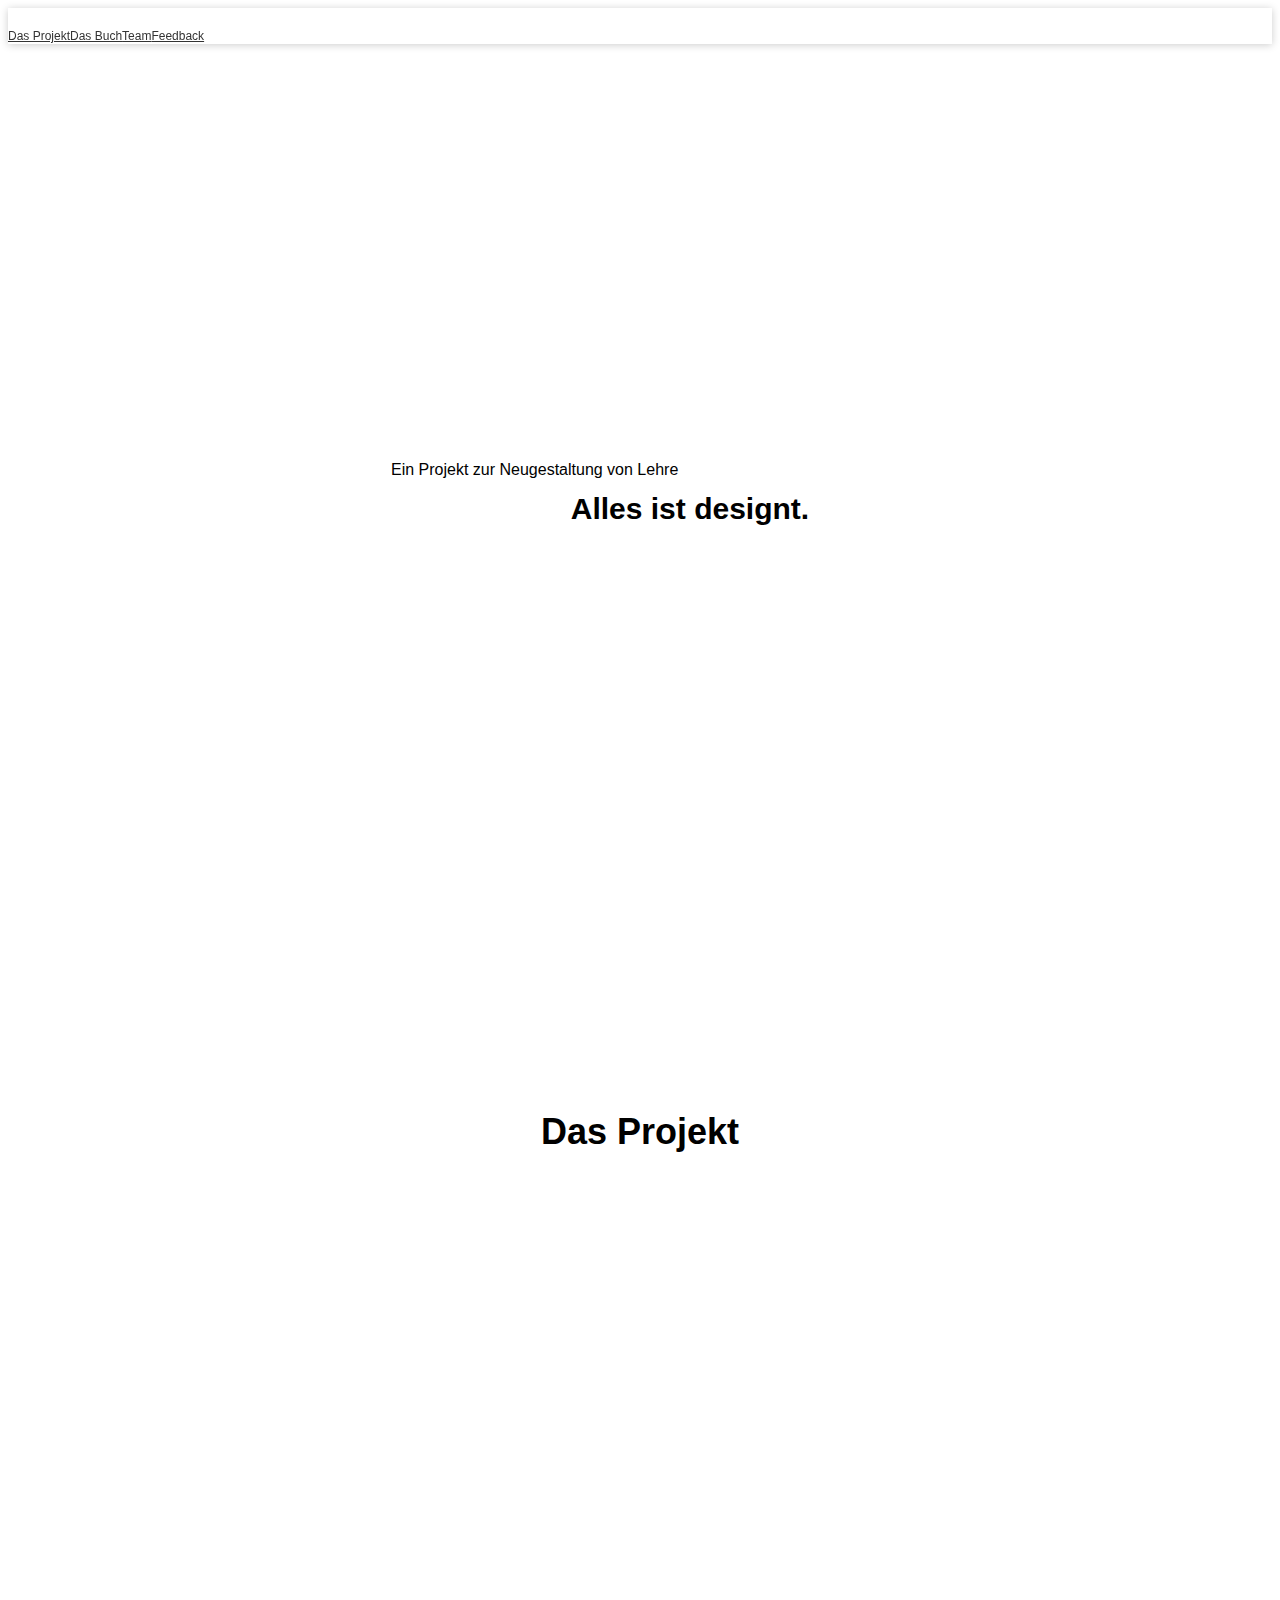
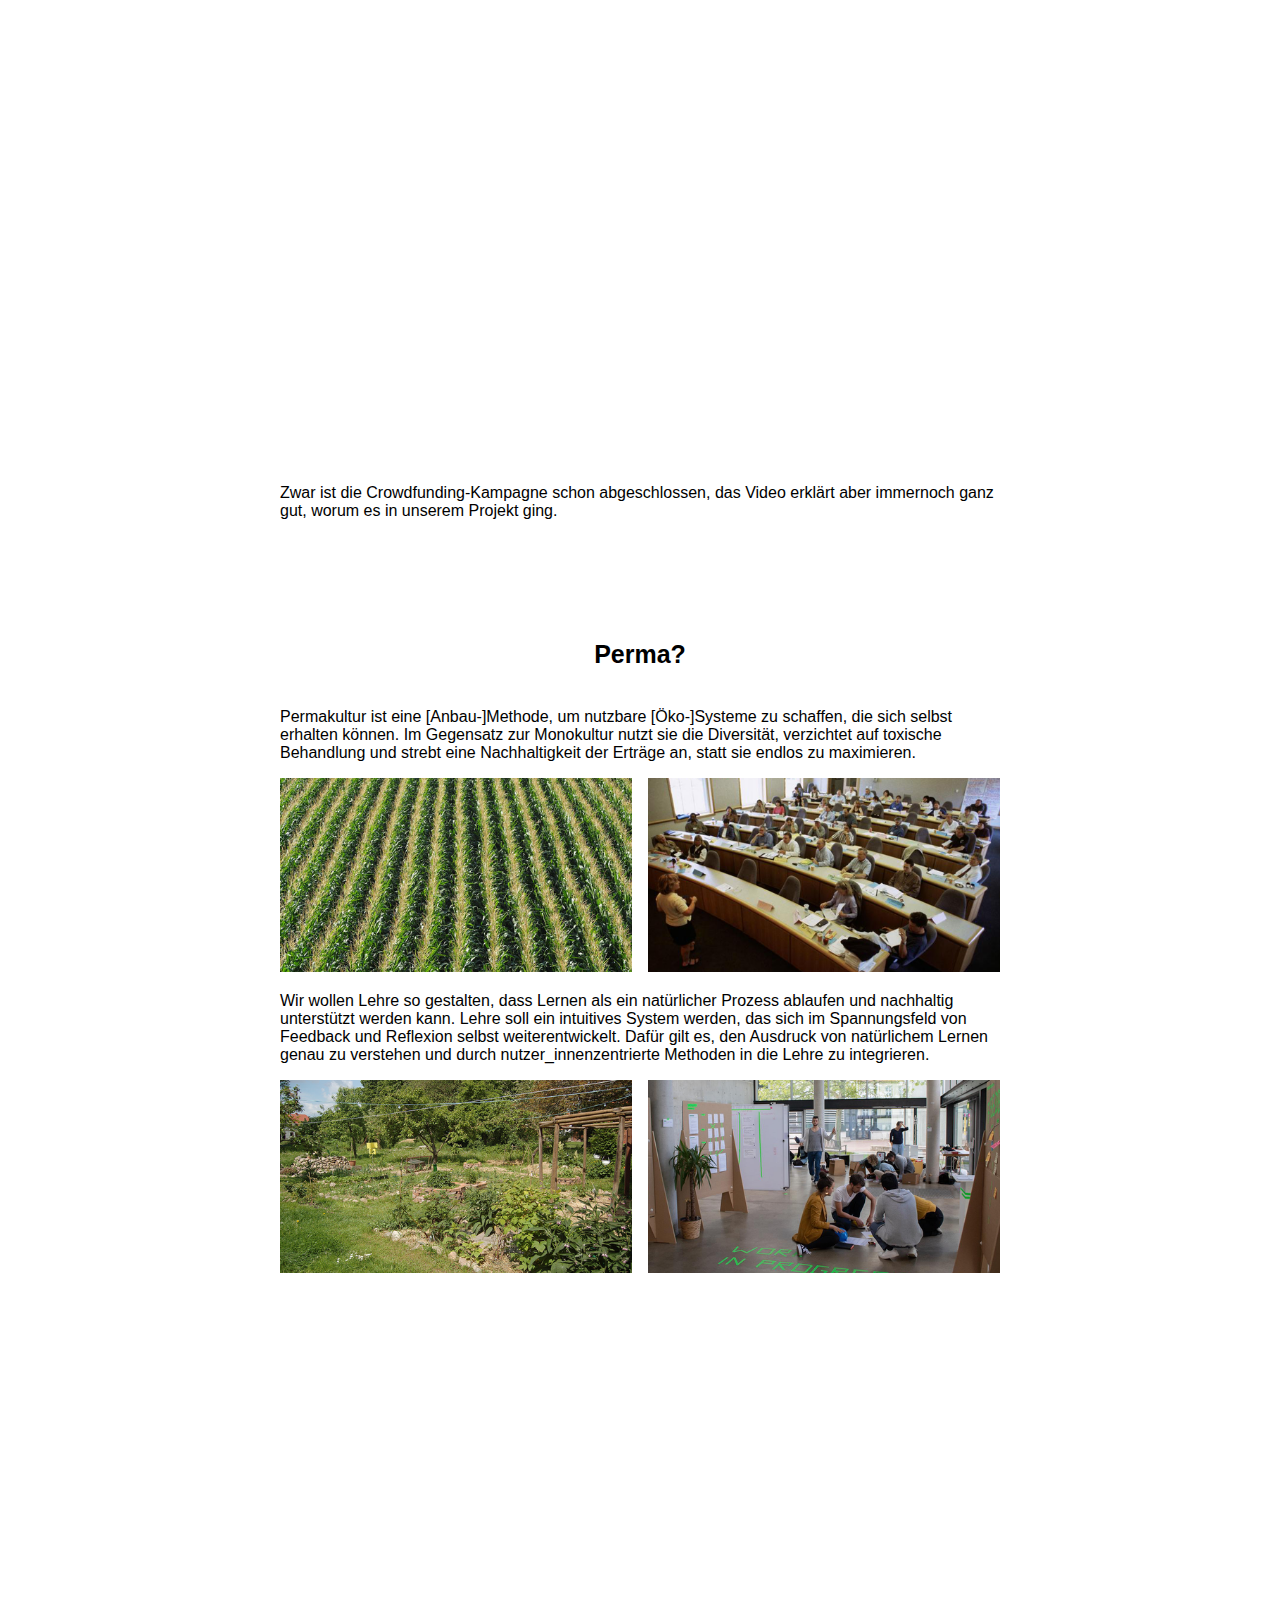
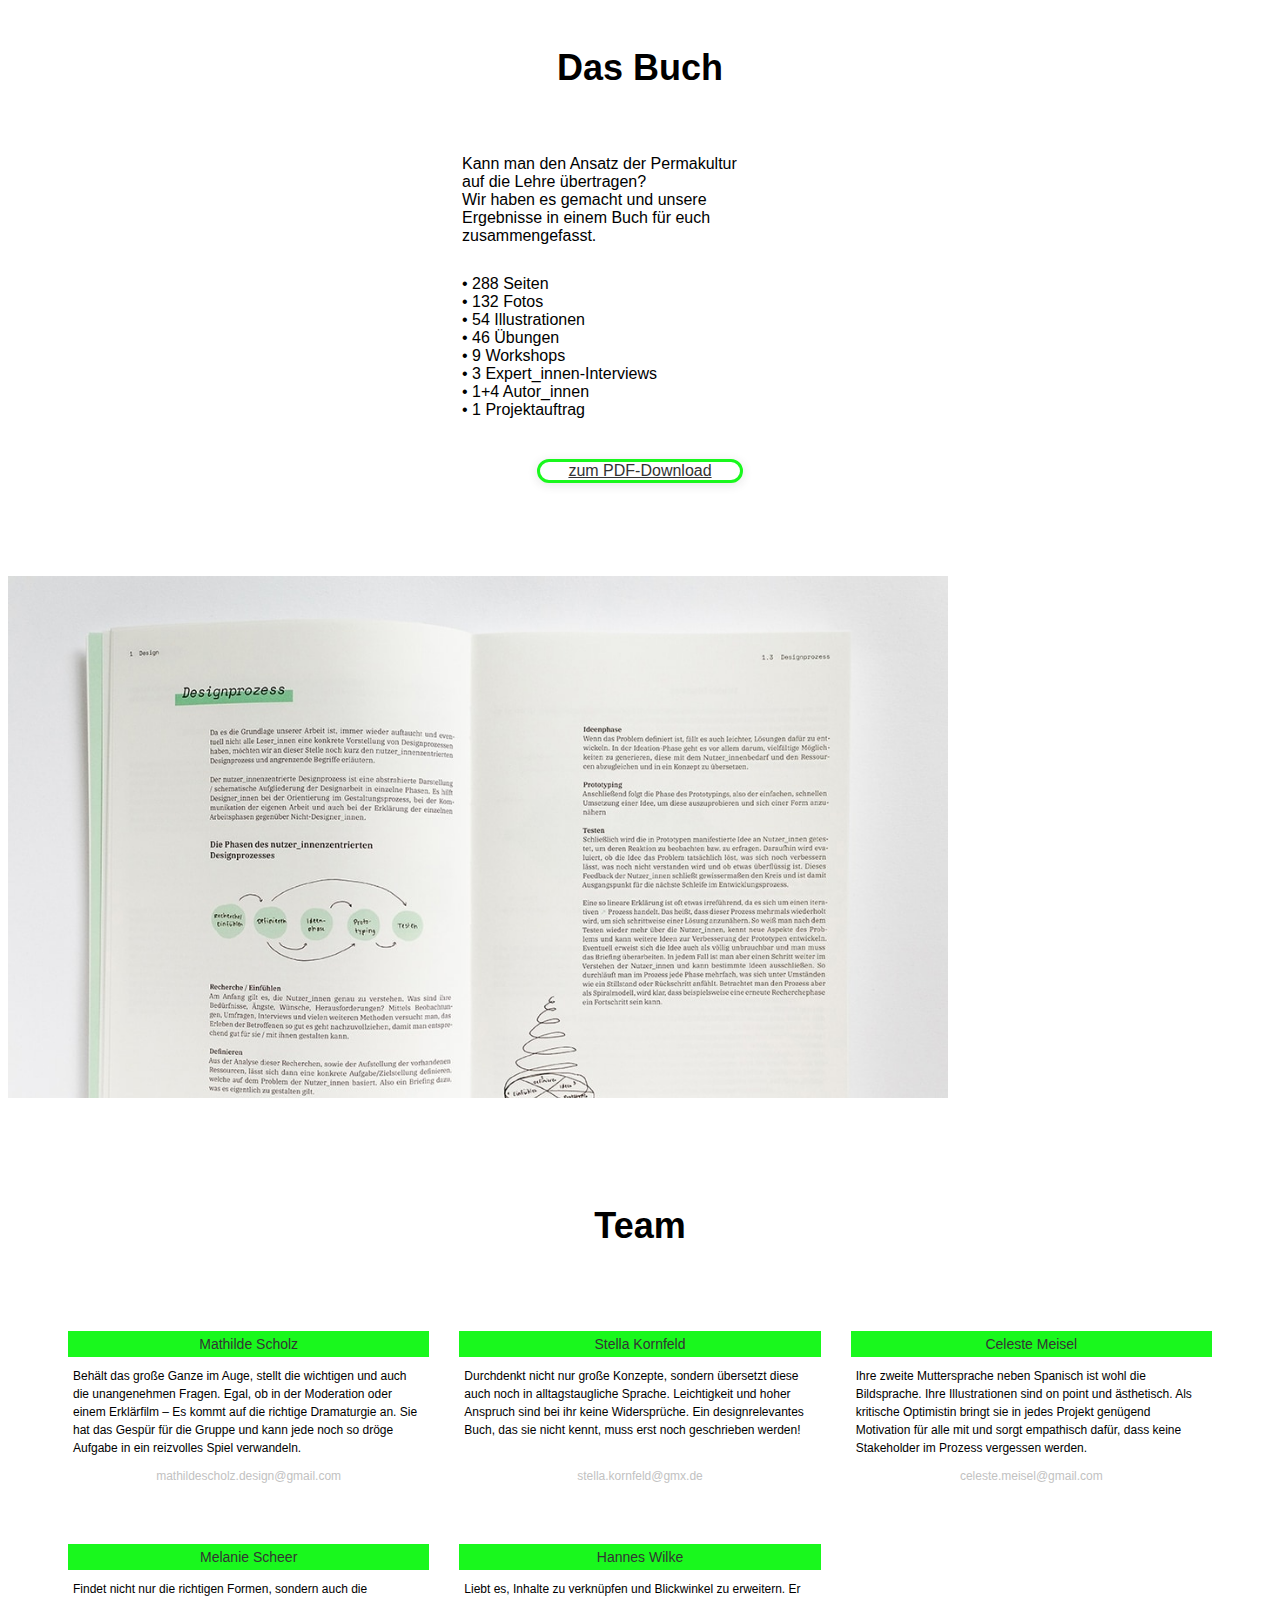
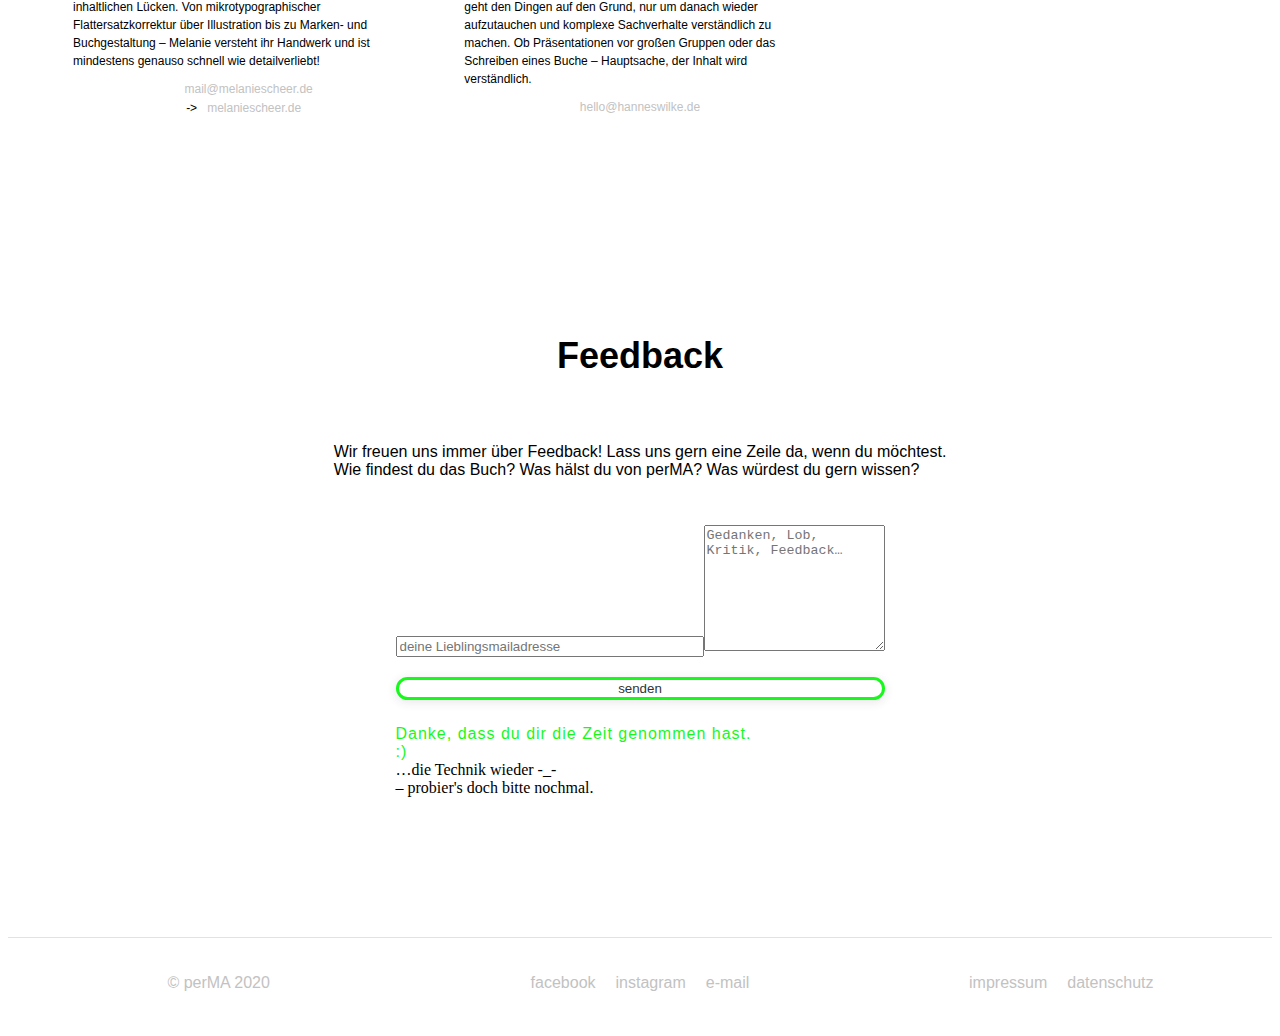
==== commit 0ff97038: "slider" ====
--- a/index.html
+++ b/index.html
@@ -1,7 +1,5 @@
 <!DOCTYPE html>
-<!--  This site was created in Webflow. http://www.webflow.com  -->
-<!--  Last Published: Tue Sep 01 2020 12:29:57 GMT+0000 (Coordinated Universal Time)  -->
-<html data-wf-page="5e92348d36c30b0db9df6dad" data-wf-site="5e92348d36c30b2506df6dac">
+<html data-wf-page="5e92348d36c30b0db9df6dad" data-wf-site="5e92348d36c30b2506df6dac" lang="de">
 <head>
   <meta charset="utf-8">
   <title>perMA</title>
@@ -16,6 +14,8 @@
   <script type="text/javascript">!function(o,c){var n=c.documentElement,t=" w-mod-";n.className+=t+"js",("ontouchstart"in o||o.DocumentTouch&&c instanceof DocumentTouch)&&(n.className+=t+"touch")}(window,document);</script>
   <link href="images/favicon.jpg" rel="shortcut icon" type="image/x-icon">
   <link href="images/webclip.jpg" rel="apple-touch-icon">
+  <script async="" src="https://www.googletagmanager.com/gtag/js?id=UA-119882345-2"></script>
+  <script type="text/javascript">window.dataLayer = window.dataLayer || [];function gtag(){dataLayer.push(arguments);}gtag('js', new Date());gtag('config', 'UA-119882345-2', {'anonymize_ip': true});</script>
 </head>
 <body>
   <div data-collapse="medium" data-animation="default" data-duration="400" role="banner" class="navbar w-nav">
@@ -53,13 +53,13 @@
         <div id="w-node-77d8bce51388-b9df6dad" class="mission-wrapper">
           <div class="subheadline">Permakultur ist eine [Anbau-]Methode, um nutzbare [Öko-]Systeme zu schaffen, die sich selbst erhalten können. Im Gegensatz zur Monokultur nutzt sie die Diversität, verzichtet auf toxische Behandlung und strebt eine Nachhaltigkeit der Erträge an, statt sie endlos zu maximieren.</div>
         </div>
-        <div class="photo-grid-wrapper"><img src="images/Mono_farm.png" width="352" srcset="images/Mono_farm.png 500w, images/Mono_farm.png 800w, images/Mono_farm.png 1000w" sizes="(max-width: 479px) 88vw, 352px" alt="" class="image-grid-permono"></div>
-        <div class="photo-grid-wrapper"><img src="images/Mono_class.png" width="352" srcset="images/Mono_class.png 500w, images/Mono_class.png 800w, images/Mono_class.png 1000w" sizes="(max-width: 479px) 88vw, 352px" alt="" class="image-grid-permono"></div>
+        <div class="photo-grid-wrapper"><img src="images/Mono_farm.png" width="352" srcset="images/Mono_farm-p-500.png 500w, images/Mono_farm-p-800.png 800w, images/Mono_farm.png 1000w" sizes="(max-width: 479px) 88vw, 352px" alt="" class="image-grid-permono"></div>
+        <div class="photo-grid-wrapper"><img src="images/Mono_class.png" width="352" srcset="images/Mono_class-p-500.png 500w, images/Mono_class-p-800.png 800w, images/Mono_class.png 1000w" sizes="(max-width: 479px) 88vw, 352px" alt="" class="image-grid-permono"></div>
         <div id="w-node-0f4e3632e1a2-b9df6dad" class="mission-wrapper">
           <div class="subheadline">Wir wollen Lehre so gestalten, dass Lernen als ein natürlicher Prozess ablaufen und nachhaltig unterstützt werden kann. Lehre soll ein intuitives System werden, das sich im Spannungsfeld von Feedback und Reflexion selbst weiterentwickelt. Dafür gilt es, den Ausdruck von natürlichem Lernen genau zu verstehen und durch nutzer_innenzentrierte Methoden in die Lehre zu integrieren.</div>
         </div>
-        <div class="photo-grid-wrapper"><img src="images/Perma_farm.png" width="352" srcset="images/Perma_farm.png 500w, images/Perma_farm.png 800w, images/Perma_farm.png 1000w" sizes="(max-width: 479px) 88vw, 352px" alt="" class="image-grid-permono"></div>
-        <div class="photo-grid-wrapper"><img src="images/Perma_Class.png" width="352" srcset="images/Perma_Class.png 500w, images/Perma_Class.png 800w, images/Perma_Class.png 1000w" sizes="(max-width: 479px) 88vw, 352px" alt="" class="image-grid-permono"></div>
+        <div class="photo-grid-wrapper"><img src="images/Perma_farm.png" width="352" srcset="images/Perma_farm-p-500.png 500w, images/Perma_farm-p-800.png 800w, images/Perma_farm.png 1000w" sizes="(max-width: 479px) 88vw, 352px" alt="" class="image-grid-permono"></div>
+        <div class="photo-grid-wrapper"><img src="images/Perma_Class.png" width="352" srcset="images/Perma_Class-p-500.png 500w, images/Perma_Class-p-800.png 800w, images/Perma_Class.png 1000w" sizes="(max-width: 479px) 88vw, 352px" alt="" class="image-grid-permono"></div>
       </div>
     </div>
   </div>
@@ -73,43 +73,43 @@
           <div class="p booktext">Kann man den Ansatz der Permakultur auf die Lehre übertragen?<br>Wir haben es gemacht und unsere Ergebnisse in einem Buch für euch zusammengefasst.</div>
           <div class="p book">• 288 Seiten<br>• 132 Fotos<br>• 54 Illustrationen<br>• 46 Übungen<br>• 9 Workshops<br>• 3 Expert_innen-Interviews<br>• 1+4 Autor_innen<br>• 1 Projektauftrag</div>
         </div>
-        <div class="mock-up_book-section"><img src="images/Buch-Atmo_2.jpg" loading="lazy" srcset="images/Buch-Atmo_2-p-500.jpeg 500w, images/Buch-Atmo_2-p-800.jpeg 800w, images/Buch-Atmo_2.jpg 1000w" sizes="(max-width: 479px) 95vw, (max-width: 767px) 75vw, 50vw" alt=""></div>
+        <div class="mock-up_book-section"><img src="images/Buch-Atmo_2.jpg" loading="lazy" srcset="images/Buch-Atmo_2-p-500.jpeg 500w, images/Buch-Atmo_2-p-800.jpeg 800w, images/Buch-Atmo_2.jpg 1000w" sizes="(max-width: 479px) 95vw, (max-width: 767px) 75vw, (max-width: 1439px) 50vw, 45vw" alt=""></div>
       </div>
       <div class="support-wrapper"><a href="support.html" class="button support w-button">zum PDF-Download</a></div>
       <div data-delay="4000" data-animation="fade" data-autoplay="1" data-duration="500" data-infinite="1" class="slider w-slider">
         <div class="mask w-slider-mask">
-          <div class="slide w-slide"><img src="images/_MG_8550.jpg" loading="lazy" srcset="images/_MG_8550.jpg 500w, images/_MG_8550.jpg 1080w, images/_MG_8550.jpg 1200w" sizes="(max-width: 767px) 100vw, (max-width: 991px) 728px, 940px" alt="">
+          <div class="slide w-slide"><img src="images/book-1-index.png" loading="lazy" srcset="images/book-1-index-p-500.png 500w, images/book-1-index-p-1080.png 1080w, images/book-1-index.png 1200w" sizes="(max-width: 767px) 100vw, (max-width: 991px) 728px, 940px" alt="">
             <div class="slide-text">Inhalte</div>
           </div>
-          <div class="slide w-slide"><img src="images/_MG_8553.jpg" loading="lazy" srcset="images/_MG_8553.jpg 500w, images/_MG_8553.jpg 1080w, images/_MG_8553.jpg 1200w" sizes="(max-width: 767px) 100vw, (max-width: 991px) 728px, 940px" alt="">
+          <div class="slide w-slide"><img src="images/_MG_8553.jpg" loading="lazy" srcset="images/_MG_8553-p-500.jpeg 500w, images/_MG_8553-p-1080.jpeg 1080w, images/_MG_8553.jpg 1200w" sizes="(max-width: 767px) 100vw, (max-width: 991px) 728px, 940px" alt="">
             <div class="slide-text">Theorie</div>
           </div>
-          <div class="slide w-slide"><img src="images/_MG_8551.jpg" loading="lazy" srcset="images/_MG_8551.jpg 500w, images/_MG_8551.jpg 1080w, images/_MG_8551.jpg 1200w" sizes="(max-width: 767px) 100vw, (max-width: 991px) 728px, 940px" alt="">
+          <div class="slide w-slide"><img src="images/_MG_8551.jpg" loading="lazy" srcset="images/_MG_8551-p-500.jpeg 500w, images/_MG_8551-p-1080.jpeg 1080w, images/_MG_8551.jpg 1200w" sizes="(max-width: 767px) 100vw, (max-width: 991px) 728px, 940px" alt="">
             <div class="slide-text">Theorie</div>
           </div>
-          <div class="slide w-slide"><img src="images/_MG_8558.jpg" loading="lazy" srcset="images/_MG_8558.jpg 500w, images/_MG_8558.jpg 1080w, images/_MG_8558.jpg 1200w" sizes="(max-width: 767px) 100vw, (max-width: 991px) 728px, 940px" alt="">
+          <div class="slide w-slide"><img src="images/_MG_8558.jpg" loading="lazy" srcset="images/_MG_8558-p-500.jpeg 500w, images/_MG_8558-p-1080.jpeg 1080w, images/_MG_8558.jpg 1200w" sizes="(max-width: 767px) 100vw, (max-width: 991px) 728px, 940px" alt="">
             <div class="slide-text">Recherchen</div>
           </div>
-          <div class="slide w-slide"><img src="images/_MG_8562.jpg" loading="lazy" srcset="images/_MG_8562.jpg 500w, images/_MG_8562.jpg 800w, images/_MG_8562.jpg 1080w, images/_MG_8562.jpg 1200w" sizes="(max-width: 767px) 100vw, (max-width: 991px) 728px, 940px" alt="">
+          <div class="slide w-slide"><img src="images/_MG_8562.jpg" loading="lazy" srcset="images/_MG_8562-p-500.jpeg 500w, images/_MG_8562-p-800.jpeg 800w, images/_MG_8562-p-1080.jpeg 1080w, images/_MG_8562.jpg 1200w" sizes="(max-width: 767px) 100vw, (max-width: 991px) 728px, 940px" alt="">
             <div class="slide-text">Recherchen</div>
           </div>
-          <div class="slide w-slide"><img src="images/_MG_8563.jpg" loading="lazy" srcset="images/_MG_8563.jpg 500w, images/_MG_8563.jpg 1080w, images/_MG_8563.jpg 1200w" sizes="(max-width: 767px) 100vw, (max-width: 991px) 728px, 940px" alt="">
+          <div class="slide w-slide"><img src="images/_MG_8563.jpg" loading="lazy" srcset="images/_MG_8563-p-500.jpeg 500w, images/_MG_8563-p-1080.jpeg 1080w, images/_MG_8563.jpg 1200w" sizes="(max-width: 767px) 100vw, (max-width: 991px) 728px, 940px" alt="">
             <div class="slide-text">Interviews</div>
           </div>
-          <div class="slide w-slide"><img src="images/_MG_8564.jpg" loading="lazy" srcset="images/_MG_8564.jpg 500w, images/_MG_8564.jpg 1080w, images/_MG_8564.jpg 1200w" sizes="(max-width: 767px) 100vw, (max-width: 991px) 728px, 940px" alt="">
+          <div class="slide w-slide"><img src="images/_MG_8564.jpg" loading="lazy" srcset="images/_MG_8564-p-500.jpeg 500w, images/_MG_8564-p-1080.jpeg 1080w, images/_MG_8564.jpg 1200w" sizes="(max-width: 767px) 100vw, (max-width: 991px) 728px, 940px" alt="">
             <div class="slide-text">Erkenntnisse</div>
           </div>
-          <div class="slide w-slide"><img src="images/_MG_8566.jpg" loading="lazy" srcset="images/_MG_8566.jpg 500w, images/_MG_8566.jpg 1080w, images/_MG_8566.jpg 1200w" sizes="(max-width: 767px) 100vw, (max-width: 991px) 728px, 940px" alt="">
+          <div class="slide w-slide"><img src="images/_MG_8566.jpg" loading="lazy" srcset="images/_MG_8566-p-500.jpeg 500w, images/_MG_8566-p-1080.jpeg 1080w, images/_MG_8566.jpg 1200w" sizes="(max-width: 767px) 100vw, (max-width: 991px) 728px, 940px" alt="">
             <div class="slide-text">Erkenntnisse</div>
           </div>
           <div class="slide w-slide">
-            <div class="slide-text">Workshops</div><img src="images/_MG_8570.jpg" loading="lazy" srcset="images/_MG_8570.jpg 500w, images/_MG_8570.jpg 1080w, images/_MG_8570.jpg 1200w" sizes="(max-width: 767px) 100vw, (max-width: 991px) 728px, 940px" alt=""></div>
-          <div class="slide w-slide">
-            <div class="slide-text">Methoden</div><img src="images/_MG_8572.jpg" loading="lazy" srcset="images/_MG_8572.jpg 500w, images/_MG_8572.jpg 1080w, images/_MG_8572.jpg 1200w" sizes="(max-width: 767px) 100vw, (max-width: 991px) 728px, 940px" alt=""></div>
-          <div class="slide w-slide">
-            <div class="slide-text">Methoden</div><img src="images/_MG_8573.jpg" loading="lazy" srcset="images/_MG_8573.jpg 500w, images/_MG_8573.jpg 1080w, images/_MG_8573.jpg 1200w" sizes="(max-width: 767px) 100vw, (max-width: 991px) 728px, 940px" alt=""></div>
-          <div class="slide w-slide">
-            <div class="slide-text">Impressionen</div><img src="images/_MG_8584.jpg" loading="lazy" srcset="images/_MG_8584.jpg 500w, images/_MG_8584.jpg 1080w, images/_MG_8584.jpg 1200w" sizes="(max-width: 767px) 100vw, (max-width: 991px) 728px, 940px" alt=""></div>
+            <div class="slide-text">Workshops</div><img src="images/_MG_8570.jpg" loading="lazy" srcset="images/_MG_8570-p-500.jpeg 500w, images/_MG_8570-p-1080.jpeg 1080w, images/_MG_8570.jpg 1200w" sizes="(max-width: 767px) 100vw, (max-width: 991px) 728px, 940px" alt=""></div>
+          <div class="slide w-slide">
+            <div class="slide-text">Methoden</div><img src="images/_MG_8572.jpg" loading="lazy" srcset="images/_MG_8572-p-500.jpeg 500w, images/_MG_8572-p-1080.jpeg 1080w, images/_MG_8572.jpg 1200w" sizes="(max-width: 767px) 100vw, (max-width: 991px) 728px, 940px" alt=""></div>
+          <div class="slide w-slide">
+            <div class="slide-text">Methoden</div><img src="images/_MG_8573.jpg" loading="lazy" srcset="images/_MG_8573-p-500.jpeg 500w, images/_MG_8573-p-1080.jpeg 1080w, images/_MG_8573.jpg 1200w" sizes="(max-width: 767px) 100vw, (max-width: 991px) 728px, 940px" alt=""></div>
+          <div class="slide w-slide">
+            <div class="slide-text">Impressionen</div><img src="images/_MG_8584.jpg" loading="lazy" srcset="images/_MG_8584-p-500.jpeg 500w, images/_MG_8584-p-1080.jpeg 1080w, images/_MG_8584.jpg 1200w" sizes="(max-width: 767px) 100vw, (max-width: 991px) 728px, 940px" alt=""></div>
         </div>
         <div class="w-slider-arrow-left">
           <div class="w-icon-slider-left"></div>
--- a/css/perma.webflow.css
+++ b/css/perma.webflow.css
@@ -1,13 +1,5 @@
 .section {
   overflow: hidden;
-}
-
-.section.content-sec {
-  display: block;
-}
-
-.section.feedback {
-  display: block;
 }
 
 .section.video {
@@ -114,30 +106,6 @@
 .section-headline {
   margin-top: 80px;
   margin-bottom: 50px;
-}
-
-.content-wrap {
-  display: -webkit-box;
-  display: -webkit-flex;
-  display: -ms-flexbox;
-  display: flex;
-  -webkit-box-orient: horizontal;
-  -webkit-box-direction: normal;
-  -webkit-flex-direction: row;
-  -ms-flex-direction: row;
-  flex-direction: row;
-  -webkit-box-pack: center;
-  -webkit-justify-content: center;
-  -ms-flex-pack: center;
-  justify-content: center;
-  grid-auto-columns: 1fr;
-  grid-column-gap: 16px;
-  grid-row-gap: 16px;
-  grid-template-areas: ".";
-  -ms-grid-columns: 1fr 16px 1fr 16px 1fr;
-  grid-template-columns: 1fr 1fr 1fr;
-  -ms-grid-rows: auto;
-  grid-template-rows: auto;
 }
 
 .text-wrap {
@@ -169,11 +137,6 @@
   opacity: 1;
 }
 
-.mock-up.mock-up_background {
-  z-index: 1;
-  overflow: visible;
-}
-
 .p {
   margin-bottom: 30px;
   font-family: 'Space Mono', sans-serif;
@@ -244,141 +207,6 @@
 
 .text-link:active {
   color: #16d419;
-}
-
-.bubble-wrap {
-  display: -webkit-box;
-  display: -webkit-flex;
-  display: -ms-flexbox;
-  display: flex;
-  -webkit-box-orient: vertical;
-  -webkit-box-direction: normal;
-  -webkit-flex-direction: column;
-  -ms-flex-direction: column;
-  flex-direction: column;
-  -webkit-box-align: center;
-  -webkit-align-items: center;
-  -ms-flex-align: center;
-  align-items: center;
-  border-radius: 5px;
-  -webkit-transition: box-shadow 150ms ease-in-out;
-  transition: box-shadow 150ms ease-in-out;
-}
-
-.bubble-wrap:hover {
-  border-radius: 5px;
-  box-shadow: 0 6px 30px 4px rgba(51, 51, 51, 0.12);
-}
-
-.div-block {
-  width: 100px;
-  height: 100px;
-}
-
-.bubble-img-wrapper {
-  display: -webkit-box;
-  display: -webkit-flex;
-  display: -ms-flexbox;
-  display: flex;
-  overflow: hidden;
-  max-height: 25vh;
-  -webkit-box-orient: horizontal;
-  -webkit-box-direction: normal;
-  -webkit-flex-direction: row;
-  -ms-flex-direction: row;
-  flex-direction: row;
-  -webkit-box-pack: center;
-  -webkit-justify-content: center;
-  -ms-flex-pack: center;
-  justify-content: center;
-  -webkit-box-align: center;
-  -webkit-align-items: center;
-  -ms-flex-align: center;
-  align-items: center;
-}
-
-.bubble-headline {
-  font-family: Spacemono, sans-serif;
-  font-size: 20px;
-  line-height: 25px;
-  font-weight: 700;
-  text-align: center;
-}
-
-.bubble-head-wrapper {
-  display: -webkit-box;
-  display: -webkit-flex;
-  display: -ms-flexbox;
-  display: flex;
-  width: 100%;
-  height: 20%;
-  -webkit-box-pack: center;
-  -webkit-justify-content: center;
-  -ms-flex-pack: center;
-  justify-content: center;
-  -webkit-box-align: center;
-  -webkit-align-items: center;
-  -ms-flex-align: center;
-  align-items: center;
-}
-
-.bubble-text-wrapper {
-  padding-top: 3%;
-  padding-right: 10%;
-  padding-left: 10%;
-}
-
-.cards-section {
-  padding-top: 100px;
-  padding-bottom: 100px;
-}
-
-.centered-container {
-  -webkit-box-flex: 1;
-  -webkit-flex: 1;
-  -ms-flex: 1;
-  flex: 1;
-  text-align: center;
-}
-
-.cards-grid-container {
-  display: -ms-grid;
-  display: grid;
-  grid-auto-columns: 1fr;
-  grid-column-gap: 40px;
-  grid-row-gap: 40px;
-  -ms-grid-columns: 1fr 1fr 1fr;
-  grid-template-columns: 1fr 1fr 1fr;
-  -ms-grid-rows: auto;
-  grid-template-rows: auto;
-  text-align: left;
-}
-
-.cards-image-mask {
-  position: relative;
-  overflow: hidden;
-  width: 100%;
-  padding-top: 66%;
-}
-
-.cards-image {
-  position: absolute;
-  left: 0%;
-  top: 0%;
-  right: 0%;
-  bottom: 0%;
-  width: 100%;
-  height: 100%;
-  max-width: none;
-  -o-object-fit: cover;
-  object-fit: cover;
-  -o-object-position: 50% 50%;
-  object-position: 50% 50%;
-}
-
-.subscribe-form {
-  padding-top: 100px;
-  padding-bottom: 100px;
 }
 
 .subscribe-form-flex {
@@ -415,23 +243,6 @@
 .subscribe-form-input {
   width: 300px;
   margin-bottom: 10px;
-}
-
-.content-wrap_grid {
-  display: -ms-grid;
-  display: grid;
-  -webkit-box-pack: center;
-  -webkit-justify-content: center;
-  -ms-flex-pack: center;
-  justify-content: center;
-  grid-auto-columns: 1fr;
-  grid-column-gap: 16px;
-  grid-row-gap: 16px;
-  grid-template-areas: ".";
-  -ms-grid-columns: 1fr 16px 1fr 16px 1fr;
-  grid-template-columns: 1fr 1fr 1fr;
-  -ms-grid-rows: auto;
-  grid-template-rows: auto;
 }
 
 .content-wrap-book {
@@ -487,51 +298,15 @@
   grid-template-rows: auto;
 }
 
-.submit-button {
+.slider {
+  height: 500px;
   width: 100%;
-  background-color: #19f81d;
-  box-shadow: 0 2px 10px 0 rgba(51, 51, 51, 0.25);
-  font-family: 'Space Mono', sans-serif;
-}
-
-.submit-button:hover {
-  border-radius: 0px;
-  box-shadow: inset 0 0 10px 2px #95ff97, 0 2px 10px 0 rgba(51, 51, 51, 0.25);
-  opacity: 1;
-}
-
-.submit-button:active {
-  background-color: #16d419;
-  box-shadow: 0 0 5px 1px rgba(51, 51, 51, 0.25);
-}
-
-.field-label {
-  font-family: Spacemono, sans-serif;
-}
-
-.slider {
-  height: 100%;
   margin-top: 50px;
 }
 
 .container-2 {
   overflow: visible;
   min-height: 110vh;
-}
-
-.container-2.smaller {
-  min-height: 60vh;
-}
-
-.container-2.def {
-  display: -webkit-box;
-  display: -webkit-flex;
-  display: -ms-flexbox;
-  display: flex;
-  -webkit-box-pack: center;
-  -webkit-justify-content: center;
-  -ms-flex-pack: center;
-  justify-content: center;
 }
 
 .text-block {
@@ -542,30 +317,6 @@
 
 .success-message {
   background-color: transparent;
-}
-
-.slide-wrapper {
-  display: block;
-  -webkit-box-orient: vertical;
-  -webkit-box-direction: normal;
-  -webkit-flex-direction: column;
-  -ms-flex-direction: column;
-  flex-direction: column;
-  -webkit-box-pack: center;
-  -webkit-justify-content: center;
-  -ms-flex-pack: center;
-  justify-content: center;
-  -webkit-box-align: center;
-  -webkit-align-items: center;
-  -ms-flex-align: center;
-  align-items: center;
-}
-
-.image-2 {
-  position: relative;
-  top: -214px;
-  -o-object-fit: fill;
-  object-fit: fill;
 }
 
 .definition-wrapper {
@@ -608,61 +359,6 @@
   align-items: flex-start;
 }
 
-.container-3.smaller {
-  min-height: 60vh;
-}
-
-.container-3.def {
-  display: -webkit-box;
-  display: -webkit-flex;
-  display: -ms-flexbox;
-  display: flex;
-  -webkit-box-pack: center;
-  -webkit-justify-content: center;
-  -ms-flex-pack: center;
-  justify-content: center;
-}
-
-.perma-photo-wrapper {
-  overflow: hidden;
-  width: 370px;
-  height: 200px;
-}
-
-.perma-photo-grid {
-  display: -webkit-box;
-  display: -webkit-flex;
-  display: -ms-flexbox;
-  display: flex;
-  padding-top: 20px;
-  padding-bottom: 10px;
-  grid-auto-flow: row;
-  grid-auto-columns: 1fr;
-  grid-column-gap: 16px;
-  grid-row-gap: 16px;
-  -ms-grid-columns: 0.25fr 1fr;
-  grid-template-columns: 0.25fr 1fr;
-  -ms-grid-rows: auto auto;
-  grid-template-rows: auto auto;
-}
-
-.image-3 {
-  -o-object-fit: fill;
-  object-fit: fill;
-}
-
-.image-4 {
-  -o-object-fit: fill;
-  object-fit: fill;
-}
-
-.image-5 {
-  position: relative;
-  z-index: 1;
-  display: none;
-  overflow: visible;
-}
-
 .image-6 {
   position: absolute;
   left: 170px;
@@ -685,11 +381,6 @@
   line-height: 35px;
   font-weight: 700;
   text-align: center;
-}
-
-.heading-mockup.perma-def {
-  font-size: 25px;
-  text-align: left;
 }
 
 .subheadline-mockup {
@@ -725,16 +416,6 @@
   -ms-flex-align: center;
   align-items: center;
   opacity: 1;
-}
-
-.mock-up_book-section.mock-up_background {
-  z-index: 1;
-  overflow: visible;
-}
-
-.image-8 {
-  -o-object-fit: cover;
-  object-fit: cover;
 }
 
 .slide {
@@ -809,7 +490,7 @@
 }
 
 .button.gridbutton {
-  width: 50%;
+  width: 100%;
   margin-right: 0px;
   margin-bottom: 0px;
   margin-left: 0px;
@@ -862,10 +543,6 @@
   font-size: 12px;
   line-height: 18px;
   text-align: left;
-}
-
-.challenge_illu {
-  max-width: 100%;
 }
 
 .txt_team-link {
@@ -976,23 +653,6 @@
   align-items: center;
 }
 
-.link-block {
-  position: -webkit-sticky;
-  position: sticky;
-  left: 50px;
-  padding: 5px;
-  border-style: solid;
-  border-width: 2px;
-  border-color: #16d419;
-  text-decoration: none;
-}
-
-.text-block-2 {
-  font-family: Spacemono, sans-serif;
-  color: #16d419;
-  text-decoration: none;
-}
-
 .button-rect {
   position: fixed;
   left: 30px;
@@ -1035,20 +695,6 @@
   padding: 20px;
 }
 
-.div-block-3 {
-  position: absolute;
-  left: auto;
-  top: 0%;
-  right: -20%;
-  bottom: 0%;
-  width: 750px;
-  height: 760px;
-  background-color: #19f81d;
-  -webkit-transform: rotate(60deg);
-  -ms-transform: rotate(60deg);
-  transform: rotate(60deg);
-}
-
 .video {
   margin-bottom: 20px;
 }
@@ -1058,44 +704,86 @@
   max-width: 720px;
 }
 
-.contact-form {
-  padding-top: 100px;
-  padding-bottom: 100px;
-}
-
-.contact-form-grid {
-  display: -ms-grid;
-  display: grid;
-  margin-top: 40px;
-  grid-auto-columns: 1fr;
-  grid-column-gap: 20px;
-  grid-row-gap: 20px;
-  -ms-grid-columns: 1fr 1fr;
-  grid-template-columns: 1fr 1fr;
-  -ms-grid-rows: auto;
-  grid-template-rows: auto;
-}
-
 .textarea {
   min-height: 120px;
 }
 
-.link-text {
-  color: #16d419;
-  text-decoration: none;
-}
-
-.link-text:hover {
-  color: #19f81d;
-  text-decoration: underline;
+.utility-page-wrap {
+  display: -webkit-box;
+  display: -webkit-flex;
+  display: -ms-flexbox;
+  display: flex;
+  width: 100vw;
+  height: 100vh;
+  max-height: 100%;
+  max-width: 100%;
+  -webkit-box-pack: center;
+  -webkit-justify-content: center;
+  -ms-flex-pack: center;
+  justify-content: center;
+  -webkit-box-align: center;
+  -webkit-align-items: center;
+  -ms-flex-align: center;
+  align-items: center;
+}
+
+.utility-page-content {
+  display: -webkit-box;
+  display: -webkit-flex;
+  display: -ms-flexbox;
+  display: flex;
+  width: 260px;
+  -webkit-box-orient: vertical;
+  -webkit-box-direction: normal;
+  -webkit-flex-direction: column;
+  -ms-flex-direction: column;
+  flex-direction: column;
+  text-align: center;
+}
+
+@media screen and (min-width: 1440px) {
+  .heading {
+    font-size: 42px;
+    line-height: 37px;
+  }
+  .subheadline {
+    font-size: 16px;
+    line-height: 25px;
+  }
+  .nav-link {
+    font-size: 14px;
+  }
+  .p {
+    font-size: 16px;
+    line-height: 25px;
+  }
+  .container-2 {
+    min-height: 1000px;
+  }
+  .container-3 {
+    min-height: 100%;
+    padding-bottom: 60px;
+  }
+  .button.support {
+    font-size: 16px;
+    line-height: 25px;
+  }
+  .txt_team-desc {
+    font-size: 14px;
+    line-height: 22px;
+  }
+  .utility-page-content {
+    width: 300px;
+    -webkit-align-self: center;
+    -ms-flex-item-align: center;
+    -ms-grid-row-align: center;
+    align-self: center;
+  }
 }
 
 @media screen and (max-width: 991px) {
   .section {
     padding-bottom: 60px;
-  }
-  .section.content-sec {
-    padding-bottom: 80px;
   }
   .container-1 {
     display: -webkit-box;
@@ -1172,9 +860,6 @@
     padding-top: 5px;
     padding-bottom: 5px;
   }
-  .cards-grid-container {
-    grid-column-gap: 20px;
-  }
   .subscribe-form-input-wrapper {
     width: 100%;
   }
@@ -1195,12 +880,6 @@
   .container-2 {
     min-height: 100%;
   }
-  .slide-wrapper {
-    overflow: visible;
-  }
-  .image-2 {
-    top: -144px;
-  }
   .definition-wrapper {
     width: 100%;
   }
@@ -1209,9 +888,6 @@
   }
   .container-3 {
     min-height: 97vh;
-  }
-  .image-5 {
-    display: block;
   }
   .image-6 {
     left: 7%;
@@ -1234,14 +910,6 @@
   }
   .mock-up_book-section {
     width: 60vw;
-  }
-  .image-7 {
-    -o-object-fit: fill;
-    object-fit: fill;
-  }
-  .image-8 {
-    -o-object-fit: cover;
-    object-fit: cover;
   }
   .button.support {
     width: 400px;
@@ -1320,9 +988,6 @@
 
 @media screen and (max-width: 767px) {
   .section {
-    padding-bottom: 40px;
-  }
-  .section.content-sec {
     padding-bottom: 40px;
   }
   .section.video {
@@ -1376,27 +1041,6 @@
   .section-headline {
     margin-top: 40px;
     margin-bottom: 10px;
-  }
-  .content-wrap {
-    -webkit-box-orient: vertical;
-    -webkit-box-direction: normal;
-    -webkit-flex-direction: column;
-    -ms-flex-direction: column;
-    flex-direction: column;
-    -webkit-box-pack: stretch;
-    -webkit-justify-content: stretch;
-    -ms-flex-pack: stretch;
-    justify-content: stretch;
-    justify-items: center;
-    -webkit-box-align: stretch;
-    -webkit-align-items: stretch;
-    -ms-flex-align: stretch;
-    align-items: stretch;
-    -webkit-align-content: start;
-    -ms-flex-line-pack: start;
-    align-content: start;
-    -ms-grid-columns: 1fr;
-    grid-template-columns: 1fr;
   }
   .text-wrap {
     display: -webkit-box;
@@ -1442,9 +1086,6 @@
     width: 50%;
     font-size: 13px;
   }
-  .footer {
-    display: block;
-  }
   .footer-wrapper {
     min-height: 15vh;
   }
@@ -1461,81 +1102,8 @@
     padding-bottom: 5px;
     font-size: 12px;
   }
-  .bubble-wrap {
-    width: 80vw;
-    margin-bottom: 30px;
-    -webkit-box-orient: vertical;
-    -webkit-box-direction: normal;
-    -webkit-flex-direction: column;
-    -ms-flex-direction: column;
-    flex-direction: column;
-    -webkit-box-pack: start;
-    -webkit-justify-content: flex-start;
-    -ms-flex-pack: start;
-    justify-content: flex-start;
-    box-shadow: 0 6px 30px 4px rgba(51, 51, 51, 0.2);
-  }
-  .bubble-img-wrapper {
-    display: -webkit-box;
-    display: -webkit-flex;
-    display: -ms-flexbox;
-    display: flex;
-    height: 25vh;
-    padding-bottom: 0%;
-    -webkit-box-pack: center;
-    -webkit-justify-content: center;
-    -ms-flex-pack: center;
-    justify-content: center;
-    -webkit-box-align: center;
-    -webkit-align-items: center;
-    -ms-flex-align: center;
-    align-items: center;
-  }
-  .bubble-head-wrapper {
-    margin-top: 10px;
-    margin-bottom: 10px;
-  }
-  .image {
-    width: 60%;
-  }
-  .cards-section {
-    padding: 40px 20px;
-  }
-  .cards-grid-container {
-    max-width: none;
-    -ms-grid-row-align: stretch;
-    align-self: stretch;
-    -ms-grid-columns: 1fr;
-    grid-template-columns: 1fr;
-    -ms-grid-rows: auto auto auto;
-    grid-template-rows: auto auto auto;
-  }
-  .subscribe-form {
-    padding: 40px 20px;
-  }
   .subscribe-form-input {
     font-size: 12px;
-  }
-  .content-wrap_grid {
-    -webkit-box-orient: vertical;
-    -webkit-box-direction: normal;
-    -webkit-flex-direction: column;
-    -ms-flex-direction: column;
-    flex-direction: column;
-    -webkit-box-pack: stretch;
-    -webkit-justify-content: stretch;
-    -ms-flex-pack: stretch;
-    justify-content: stretch;
-    justify-items: center;
-    -webkit-box-align: stretch;
-    -webkit-align-items: stretch;
-    -ms-flex-align: stretch;
-    align-items: stretch;
-    -webkit-align-content: start;
-    -ms-flex-line-pack: start;
-    align-content: start;
-    -ms-grid-columns: 1fr;
-    grid-template-columns: 1fr;
   }
   .content-wrap-book {
     width: 75vw;
@@ -1588,19 +1156,12 @@
   .container-2 {
     display: block;
   }
-  .image-2 {
-    top: -104px;
-  }
   .definition-wrapper {
     grid-column-gap: 5px;
     grid-row-gap: 12px;
   }
   .container-3 {
     padding: 10px 5px;
-  }
-  .perma-photo-wrapper {
-    height: 145px;
-    max-width: 50vw;
   }
   .image-6 {
     left: -4%;
@@ -1625,16 +1186,15 @@
     max-width: 100vw;
     padding-top: 20px;
   }
-  .image-8 {
-    -o-object-fit: fill;
-    object-fit: fill;
-  }
   .button.support {
     width: 100%;
     margin-right: 0px;
     margin-left: 0px;
     padding-right: 0px;
     padding-left: 0px;
+  }
+  .button.gridbutton {
+    width: 50%;
   }
   .team-grid {
     overflow: visible;
@@ -1718,9 +1278,6 @@
     -ms-grid-rows: auto auto auto auto auto;
     grid-template-rows: auto auto auto auto auto;
   }
-  .contact-form {
-    padding: 40px 20px;
-  }
   .textarea {
     font-size: 12px;
   }
@@ -1732,9 +1289,6 @@
 @media screen and (max-width: 479px) {
   .section {
     padding-bottom: 10px;
-  }
-  .section.content-sec {
-    display: none;
   }
   .hero-wrapper {
     height: 90vh;
@@ -1754,12 +1308,6 @@
   }
   .section-headline {
     margin-top: 20px;
-  }
-  .content-wrap {
-    -webkit-box-align: center;
-    -webkit-align-items: center;
-    -ms-flex-align: center;
-    align-items: center;
   }
   .text-wrap {
     width: 90vw;
@@ -1824,30 +1372,6 @@
     flex-direction: row;
     text-align: center;
   }
-  .bubble-wrap {
-    width: 90vw;
-    margin-bottom: 20px;
-  }
-  .bubble-img-wrapper {
-    width: 100%;
-  }
-  .bubble-headline {
-    font-size: 18px;
-  }
-  .image {
-    width: 70%;
-  }
-  .centered-container {
-    text-align: left;
-  }
-  .cards-grid-container {
-    margin-right: 0px;
-    margin-left: 0px;
-    padding-top: 20px;
-    padding-bottom: 20px;
-    -ms-grid-columns: 1fr;
-    grid-template-columns: 1fr;
-  }
   .subscribe-form-input-wrapper {
     -webkit-align-self: stretch;
     -ms-flex-item-align: stretch;
@@ -1861,12 +1385,6 @@
   .subscribe-form-input {
     width: 100%;
   }
-  .content-wrap_grid {
-    -webkit-box-align: center;
-    -webkit-align-items: center;
-    -ms-flex-align: center;
-    align-items: center;
-  }
   .content-wrap-book {
     width: 100vw;
     padding-right: 5px;
@@ -1884,7 +1402,8 @@
     align-items: center;
   }
   .slider {
-    height: 100%;
+    height: 500px;
+    width: 100%;
     margin-top: 40px;
   }
   .definition-wrapper {
@@ -1895,24 +1414,6 @@
   .mission-wrapper {
     width: 90vw;
   }
-  .perma-photo-wrapper {
-    width: 400px;
-    height: 170px;
-    max-width: 100vw;
-    margin-bottom: 10px;
-    padding-right: 0px;
-    padding-left: 0px;
-  }
-  .perma-photo-grid {
-    -webkit-box-orient: vertical;
-    -webkit-box-direction: normal;
-    -webkit-flex-direction: column;
-    -ms-flex-direction: column;
-    flex-direction: column;
-  }
-  .image-5 {
-    max-width: 180%;
-  }
   .image-6 {
     left: -23px;
     top: 46px;
@@ -1934,6 +1435,9 @@
   }
   .button.support {
     width: 95%;
+  }
+  .button.gridbutton {
+    width: 100%;
   }
   .team-grid {
     padding-right: 5px;
@@ -2141,6 +1645,19 @@
   grid-column-end: 4;
 }
 
+@media screen and (min-width: 1440px) {
+  #w-node-ae6aa64746c1-77ee8e47 {
+    -ms-grid-row: 4;
+    grid-row-start: 4;
+    -ms-grid-row-span: 1;
+    grid-row-end: 5;
+    -ms-grid-column: 1;
+    grid-column-start: 1;
+    -ms-grid-column-span: 3;
+    grid-column-end: 4;
+  }
+}
+
 @media screen and (max-width: 991px) {
   #w-node-e65b90d789b6-b9df6dad {
     -ms-grid-column-align: center;
@@ -2250,6 +1767,8 @@
     grid-column-start: 1;
     -ms-grid-column-span: 3;
     grid-column-end: 4;
+    -ms-grid-column-align: center;
+    justify-self: center;
   }
   #w-node-ae6aa64746b1-77ee8e47 {
     -ms-grid-row: 3;
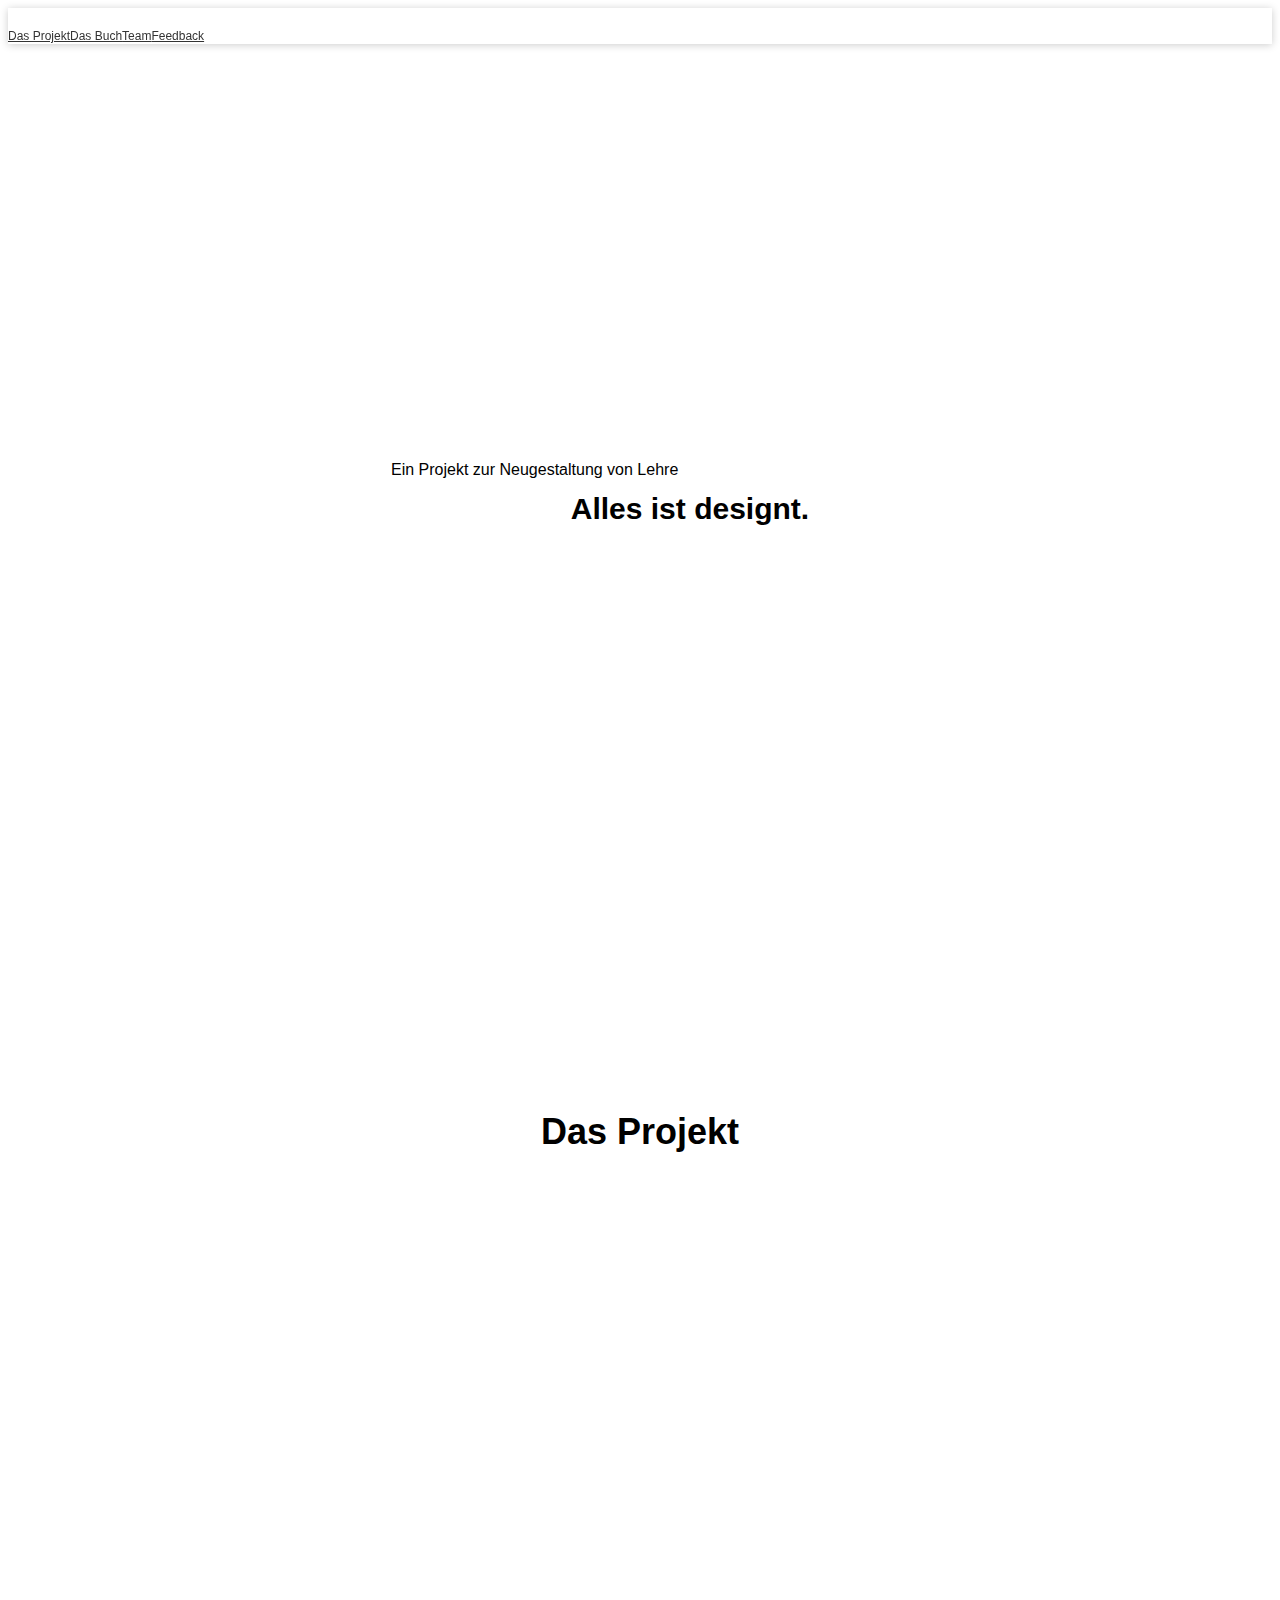
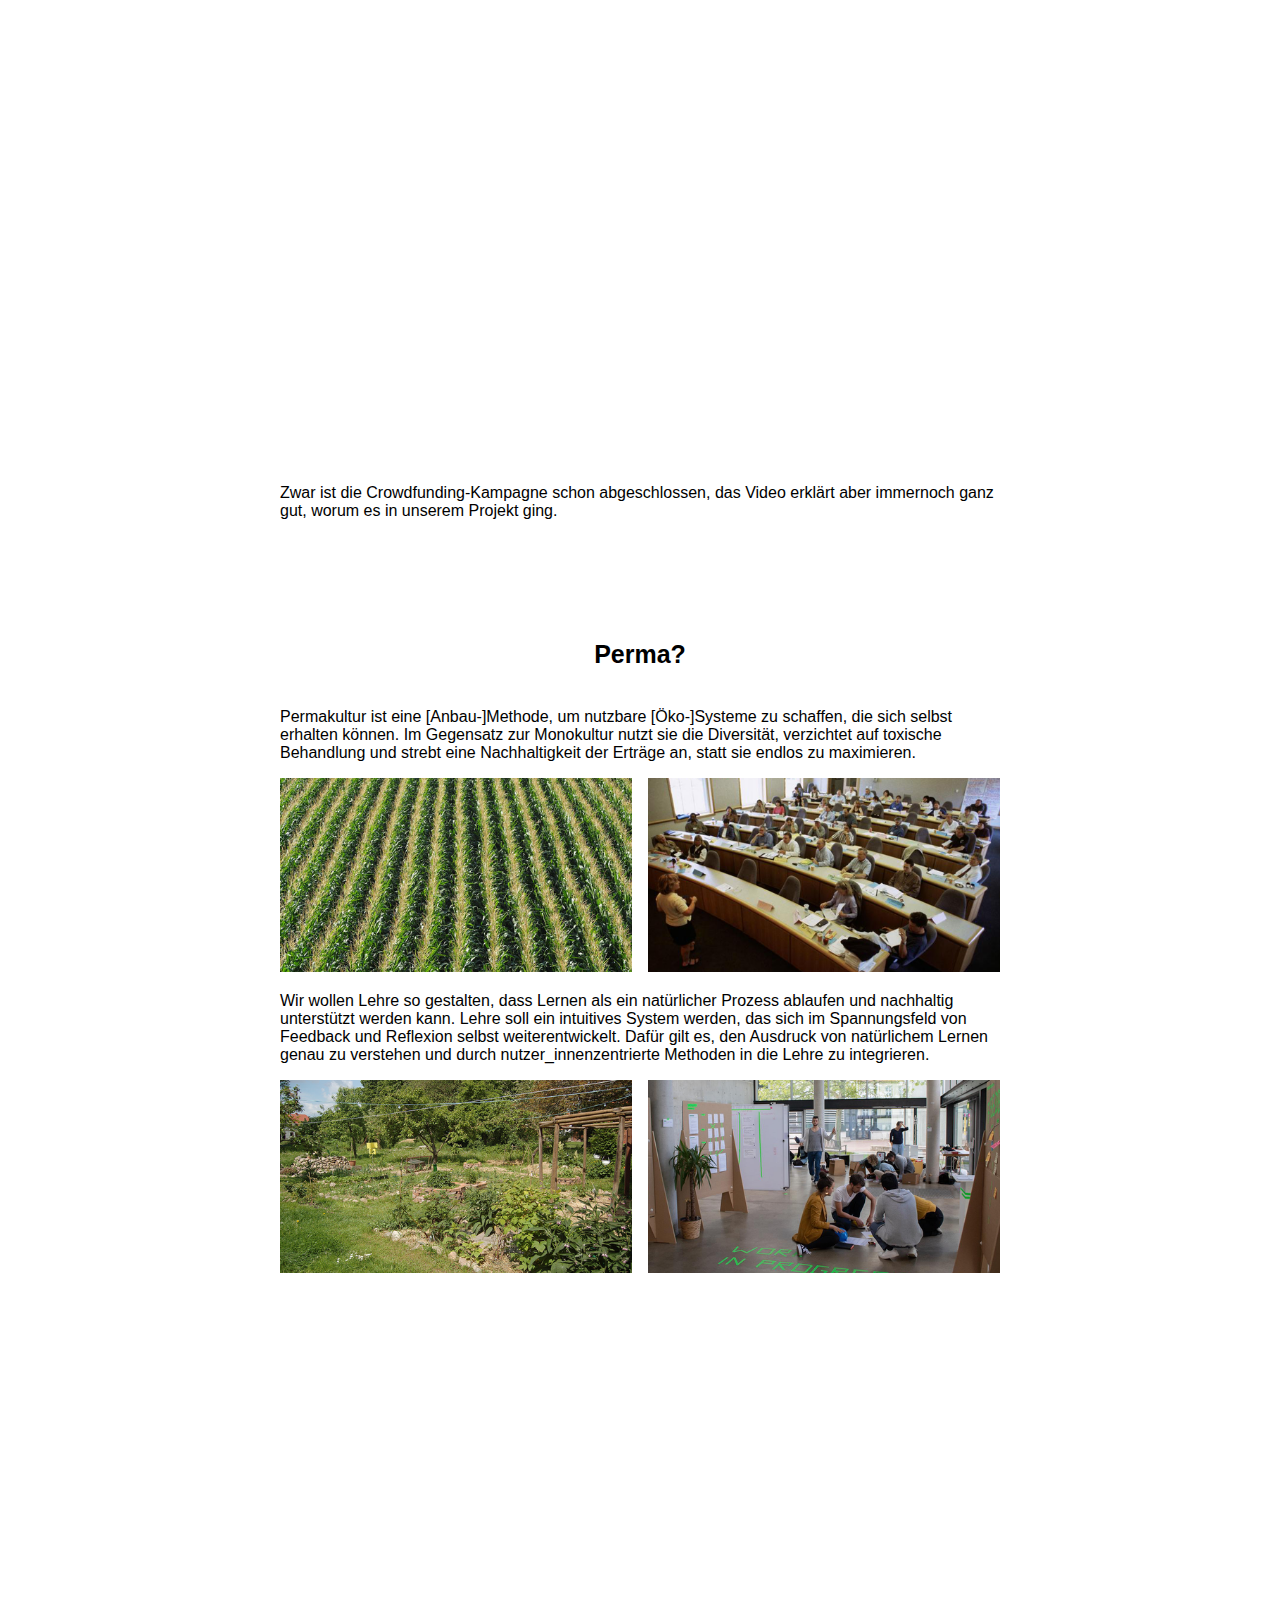
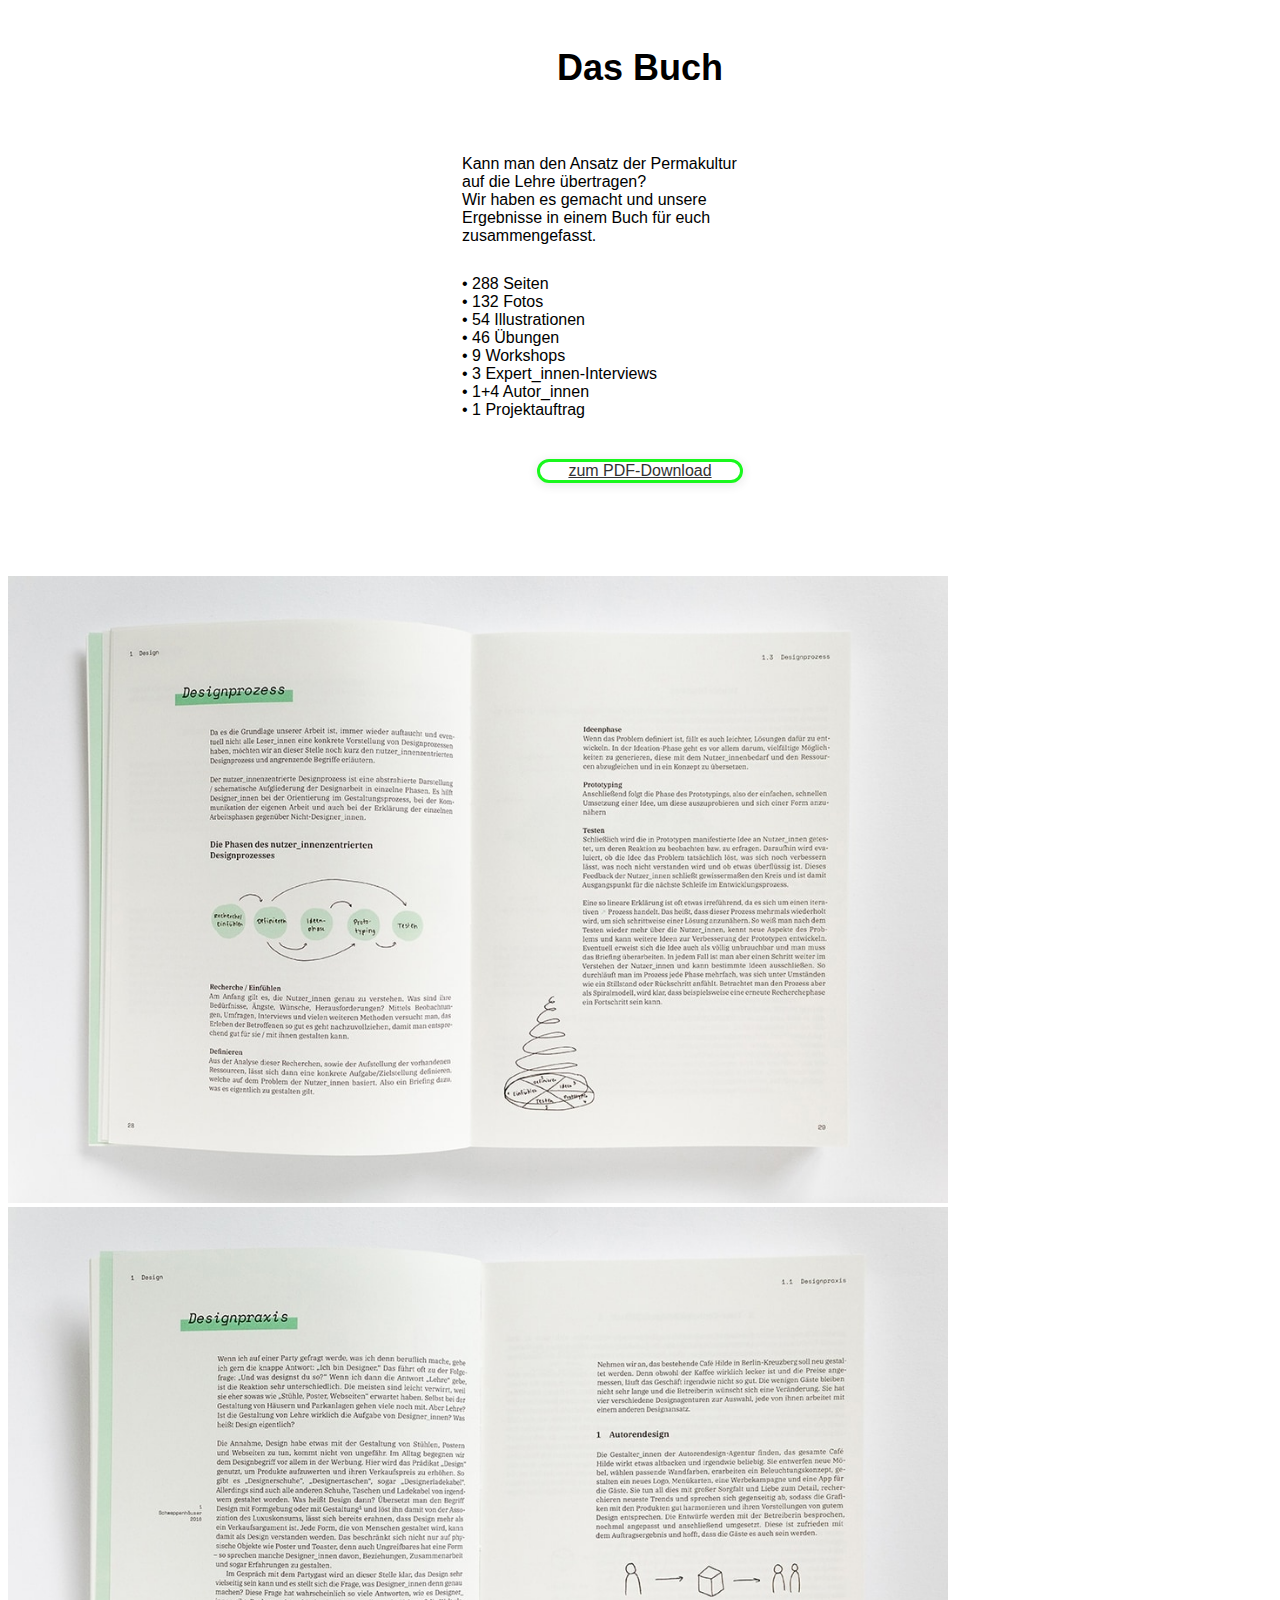
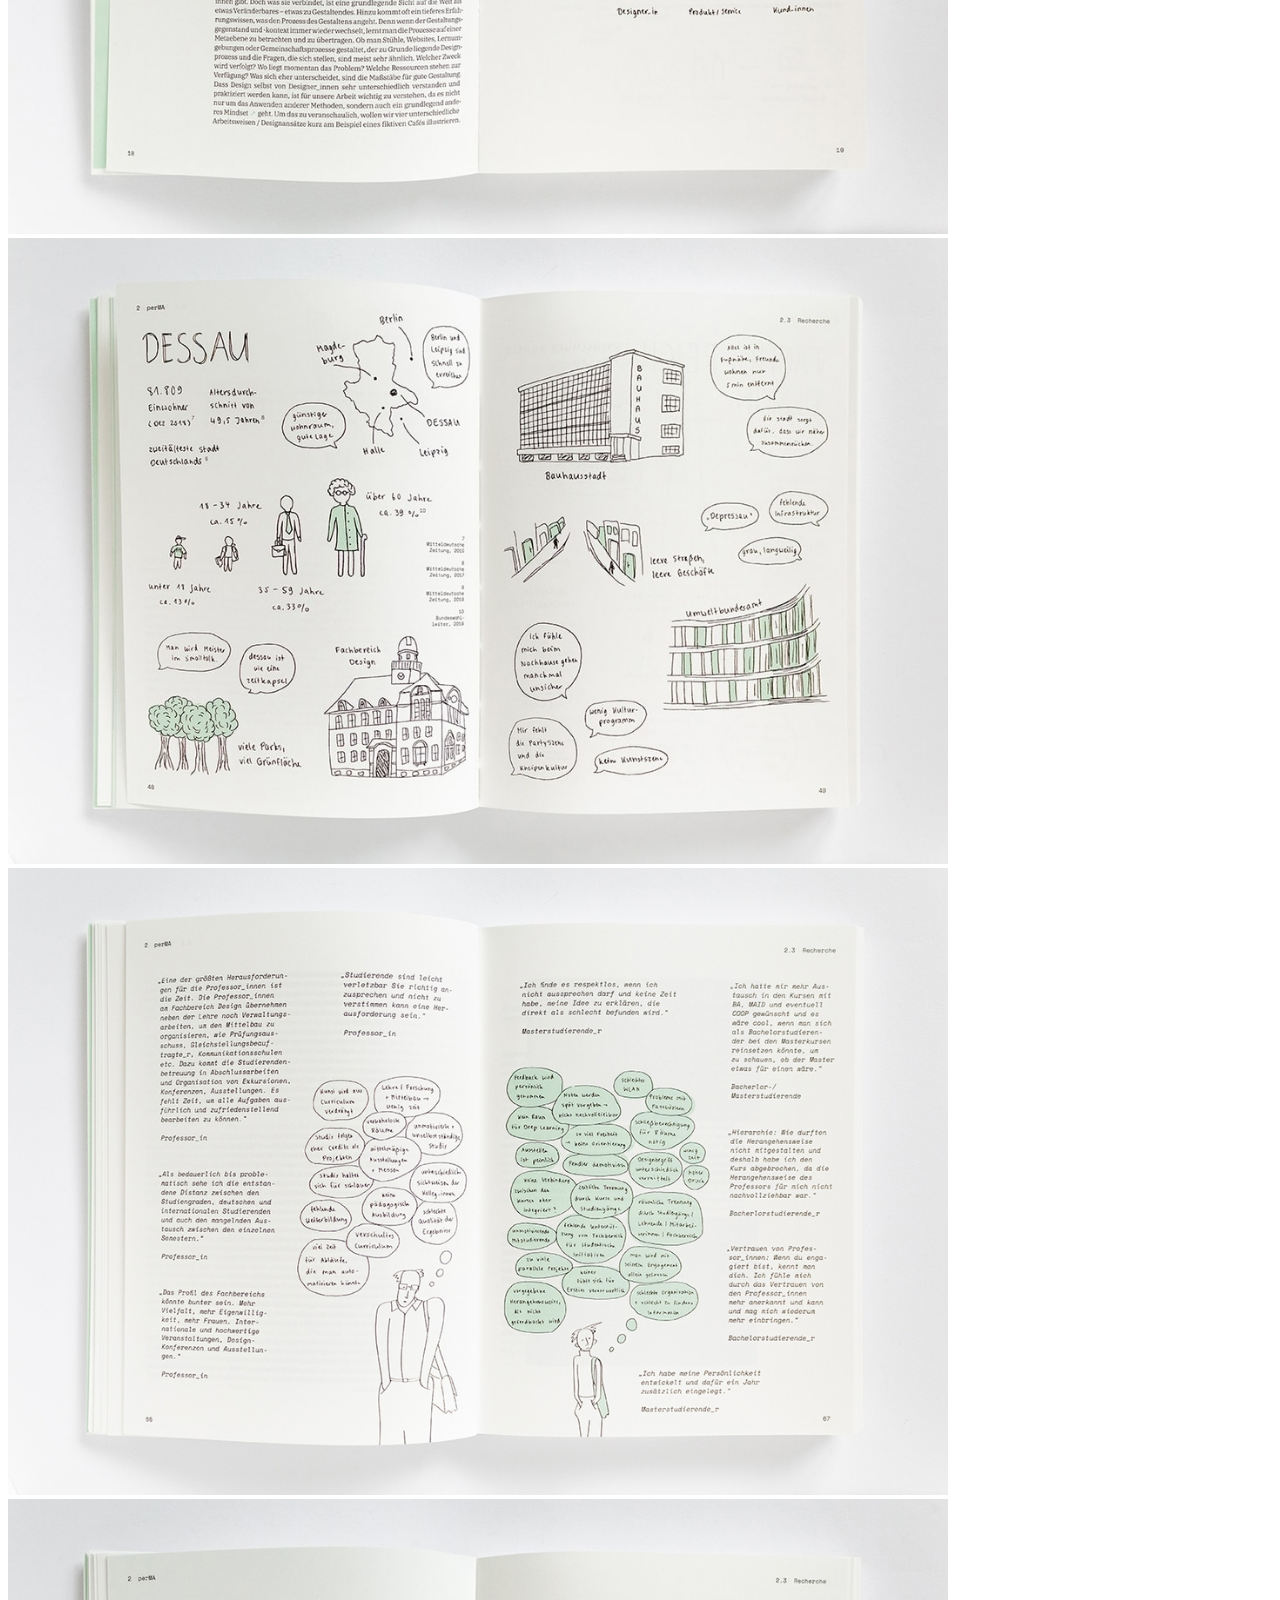
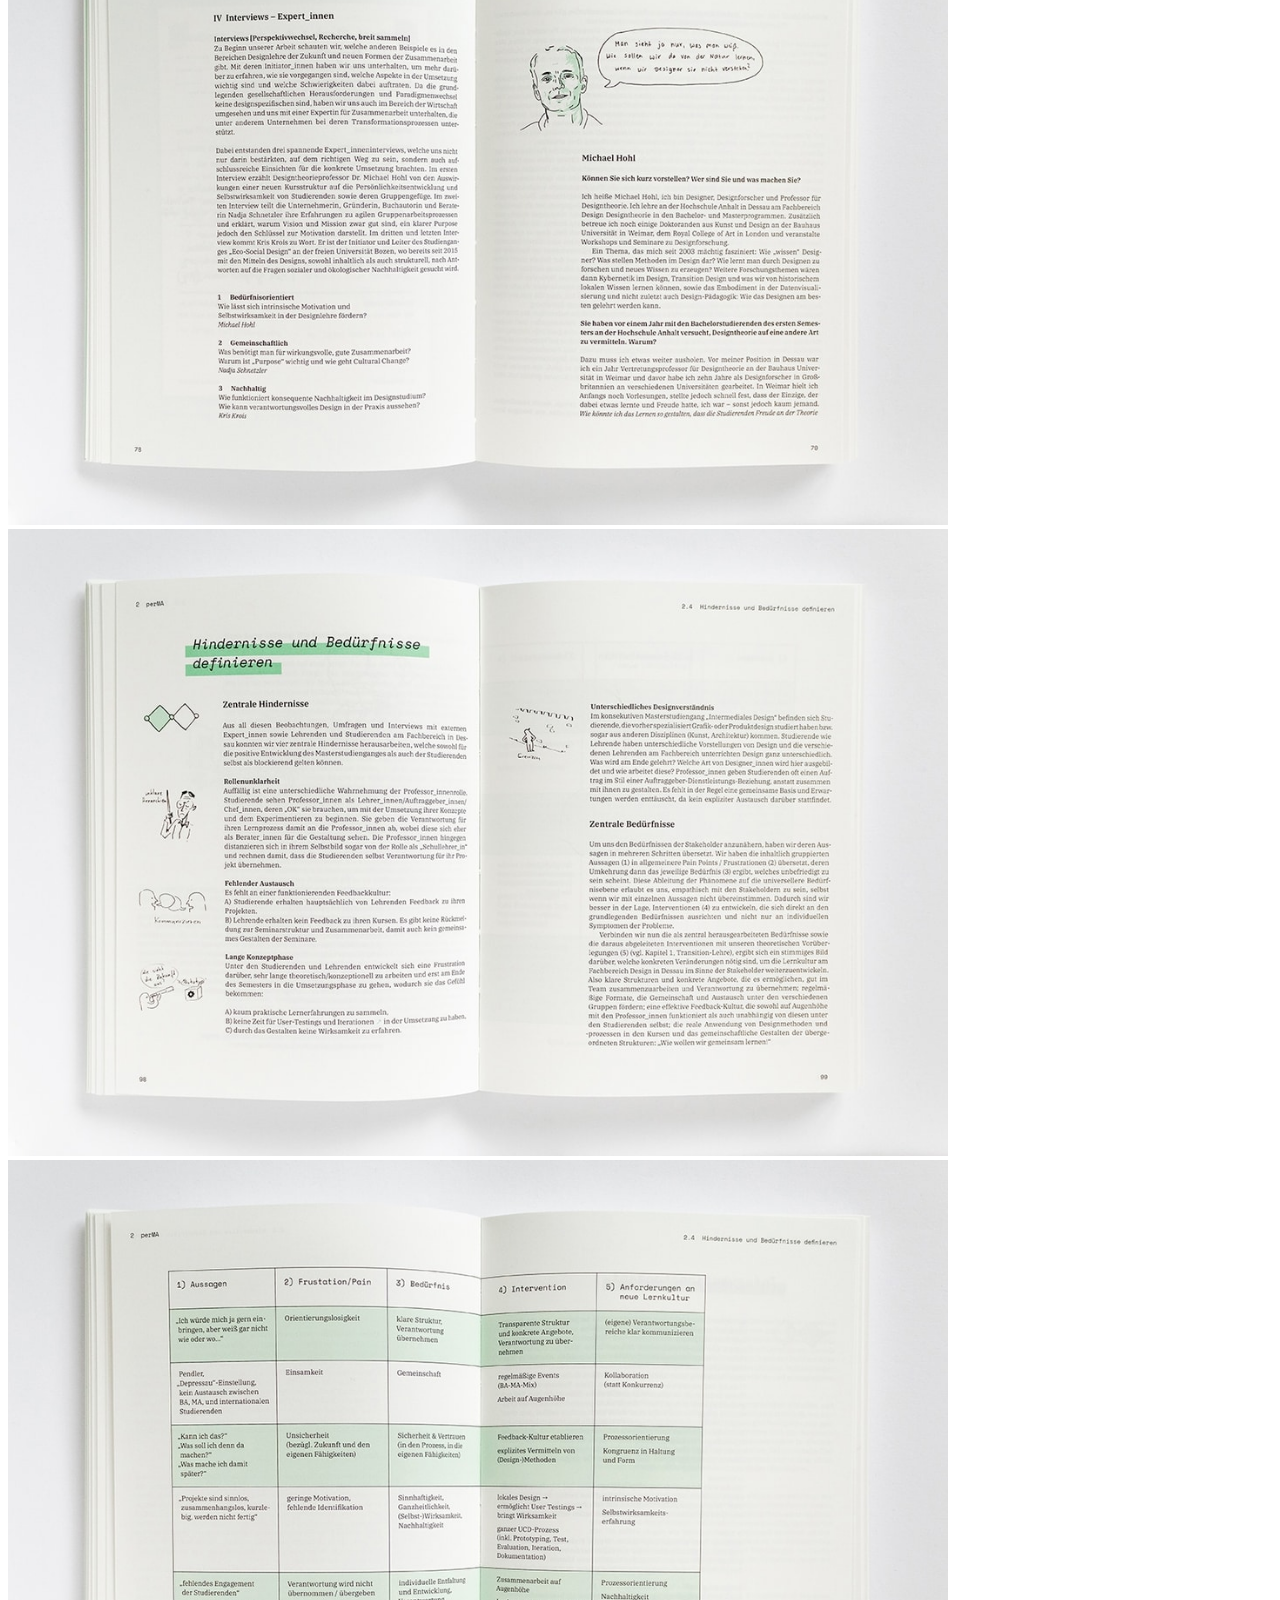
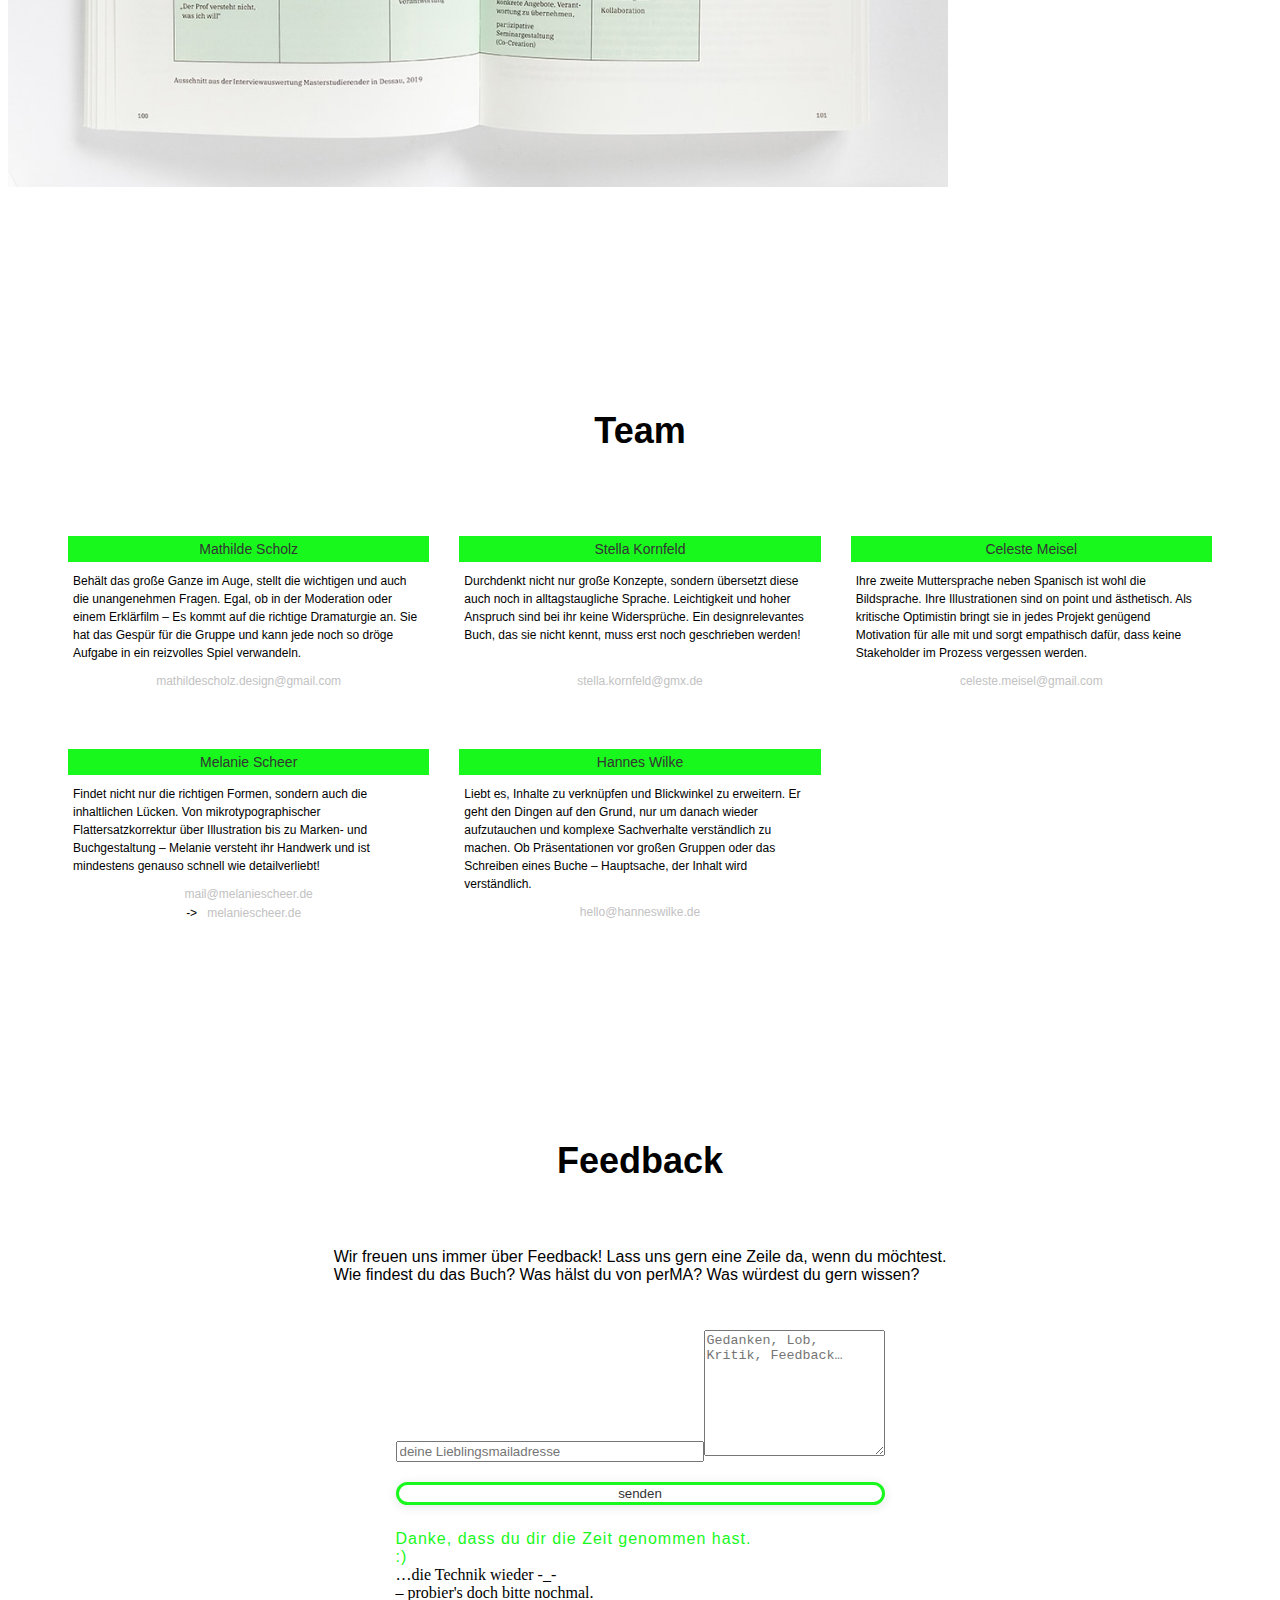
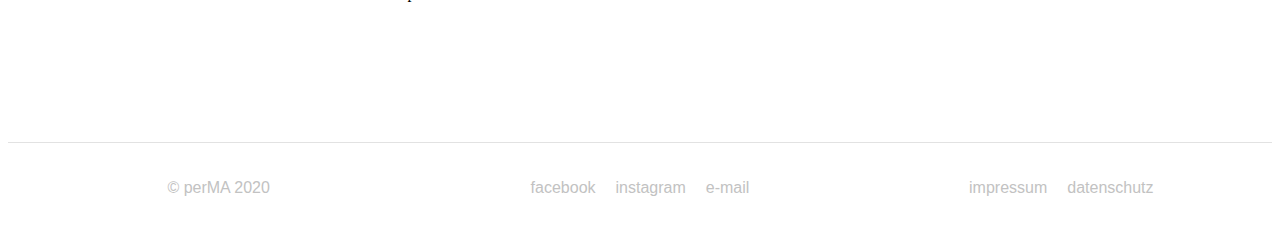
==== commit 1ffca929: "slideranpassung" ====
--- a/index.html
+++ b/index.html
@@ -78,7 +78,7 @@
       <div class="support-wrapper"><a href="support.html" class="button support w-button">zum PDF-Download</a></div>
       <div data-delay="4000" data-animation="fade" data-autoplay="1" data-duration="500" data-infinite="1" class="slider w-slider">
         <div class="mask w-slider-mask">
-          <div class="slide w-slide"><img src="images/book-1-index.png" loading="lazy" srcset="images/book-1-index-p-500.png 500w, images/book-1-index-p-1080.png 1080w, images/book-1-index.png 1200w" sizes="(max-width: 767px) 100vw, (max-width: 991px) 728px, 940px" alt="">
+          <div class="slide w-slide"><img src="images/book-1-index.png" loading="lazy" sizes="(max-width: 767px) 100vw, (max-width: 991px) 728px, 940px" alt="">
             <div class="slide-text">Inhalte</div>
           </div>
           <div class="slide w-slide"><img src="images/_MG_8553.jpg" loading="lazy" srcset="images/_MG_8553-p-500.jpeg 500w, images/_MG_8553-p-1080.jpeg 1080w, images/_MG_8553.jpg 1200w" sizes="(max-width: 767px) 100vw, (max-width: 991px) 728px, 940px" alt="">
--- a/css/perma.webflow.css
+++ b/css/perma.webflow.css
@@ -299,7 +299,7 @@
 }
 
 .slider {
-  height: 500px;
+  height: 100%;
   width: 100%;
   margin-top: 50px;
 }
@@ -1150,7 +1150,7 @@
     grid-template-columns: 1fr;
   }
   .slider {
-    width: 100vw;
+    width: 100%;
     height: 100%;
   }
   .container-2 {
@@ -1402,7 +1402,7 @@
     align-items: center;
   }
   .slider {
-    height: 500px;
+    height: 100%;
     width: 100%;
     margin-top: 40px;
   }
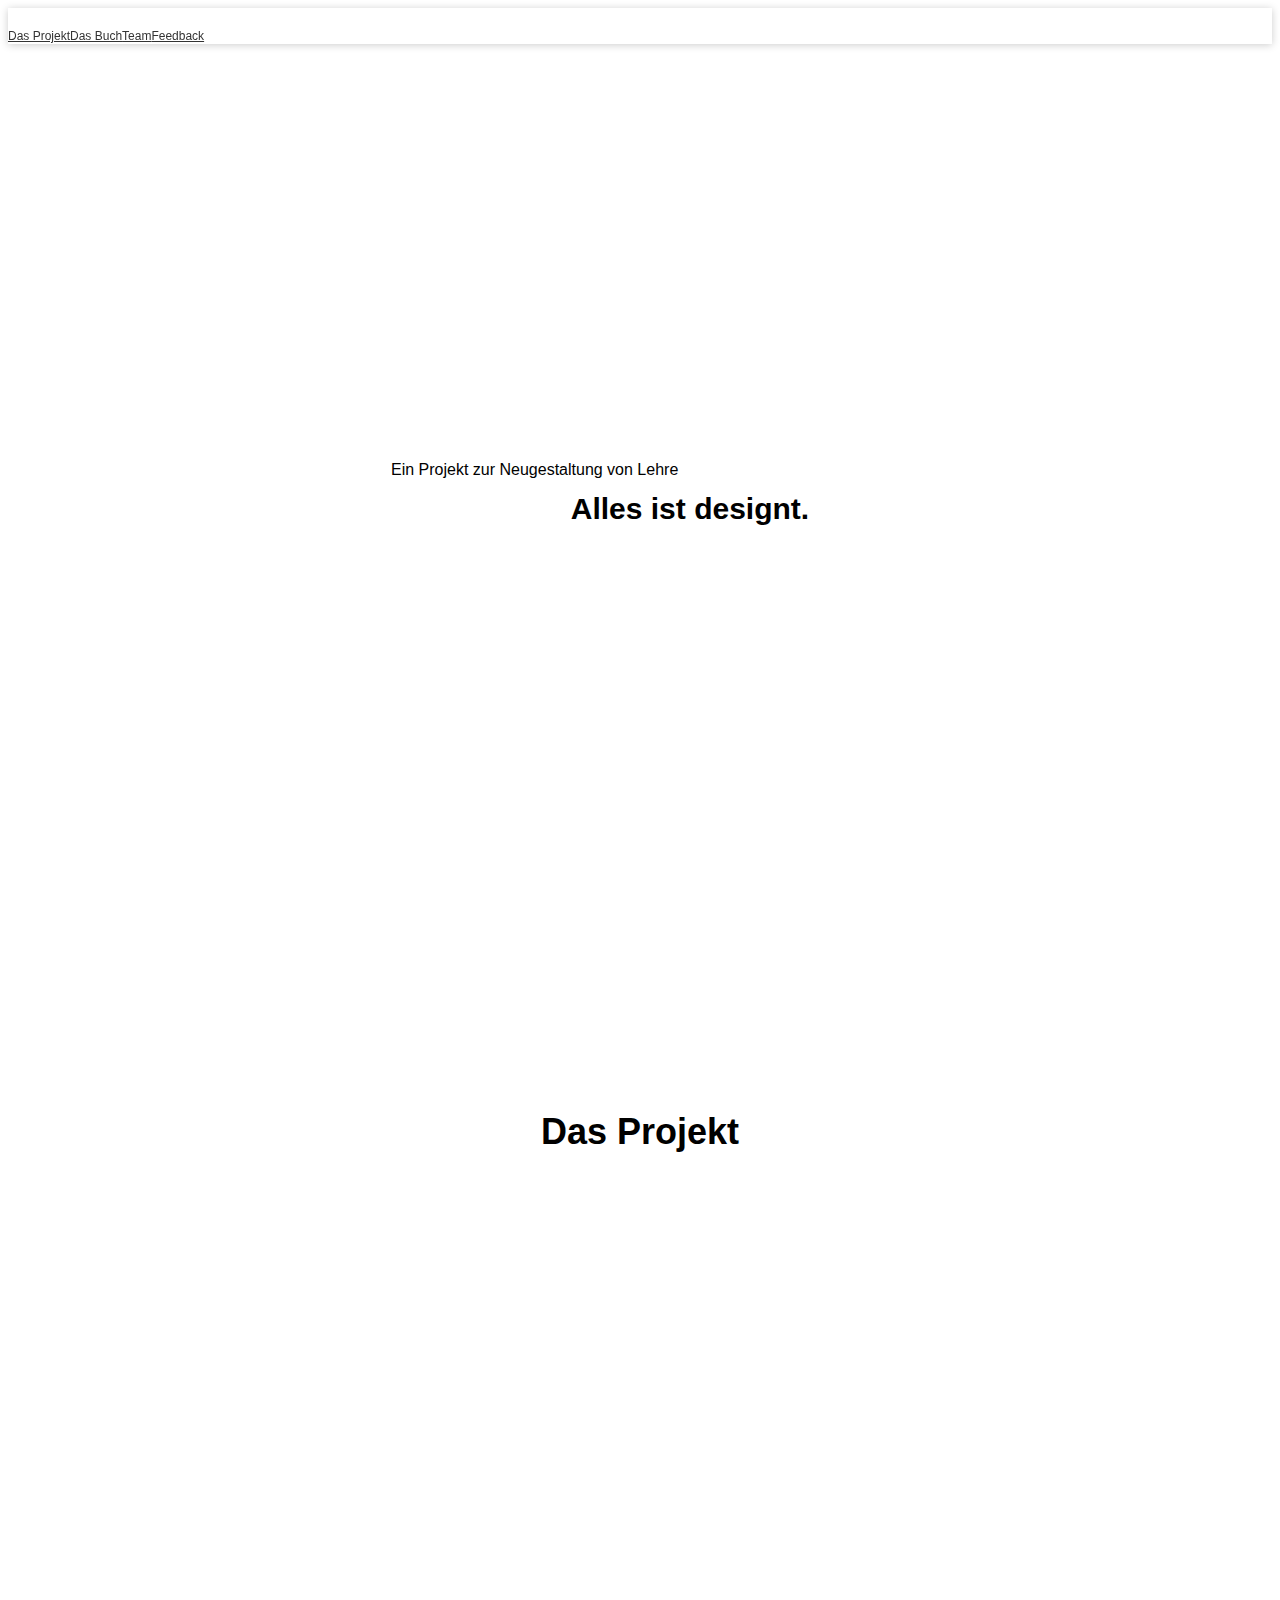
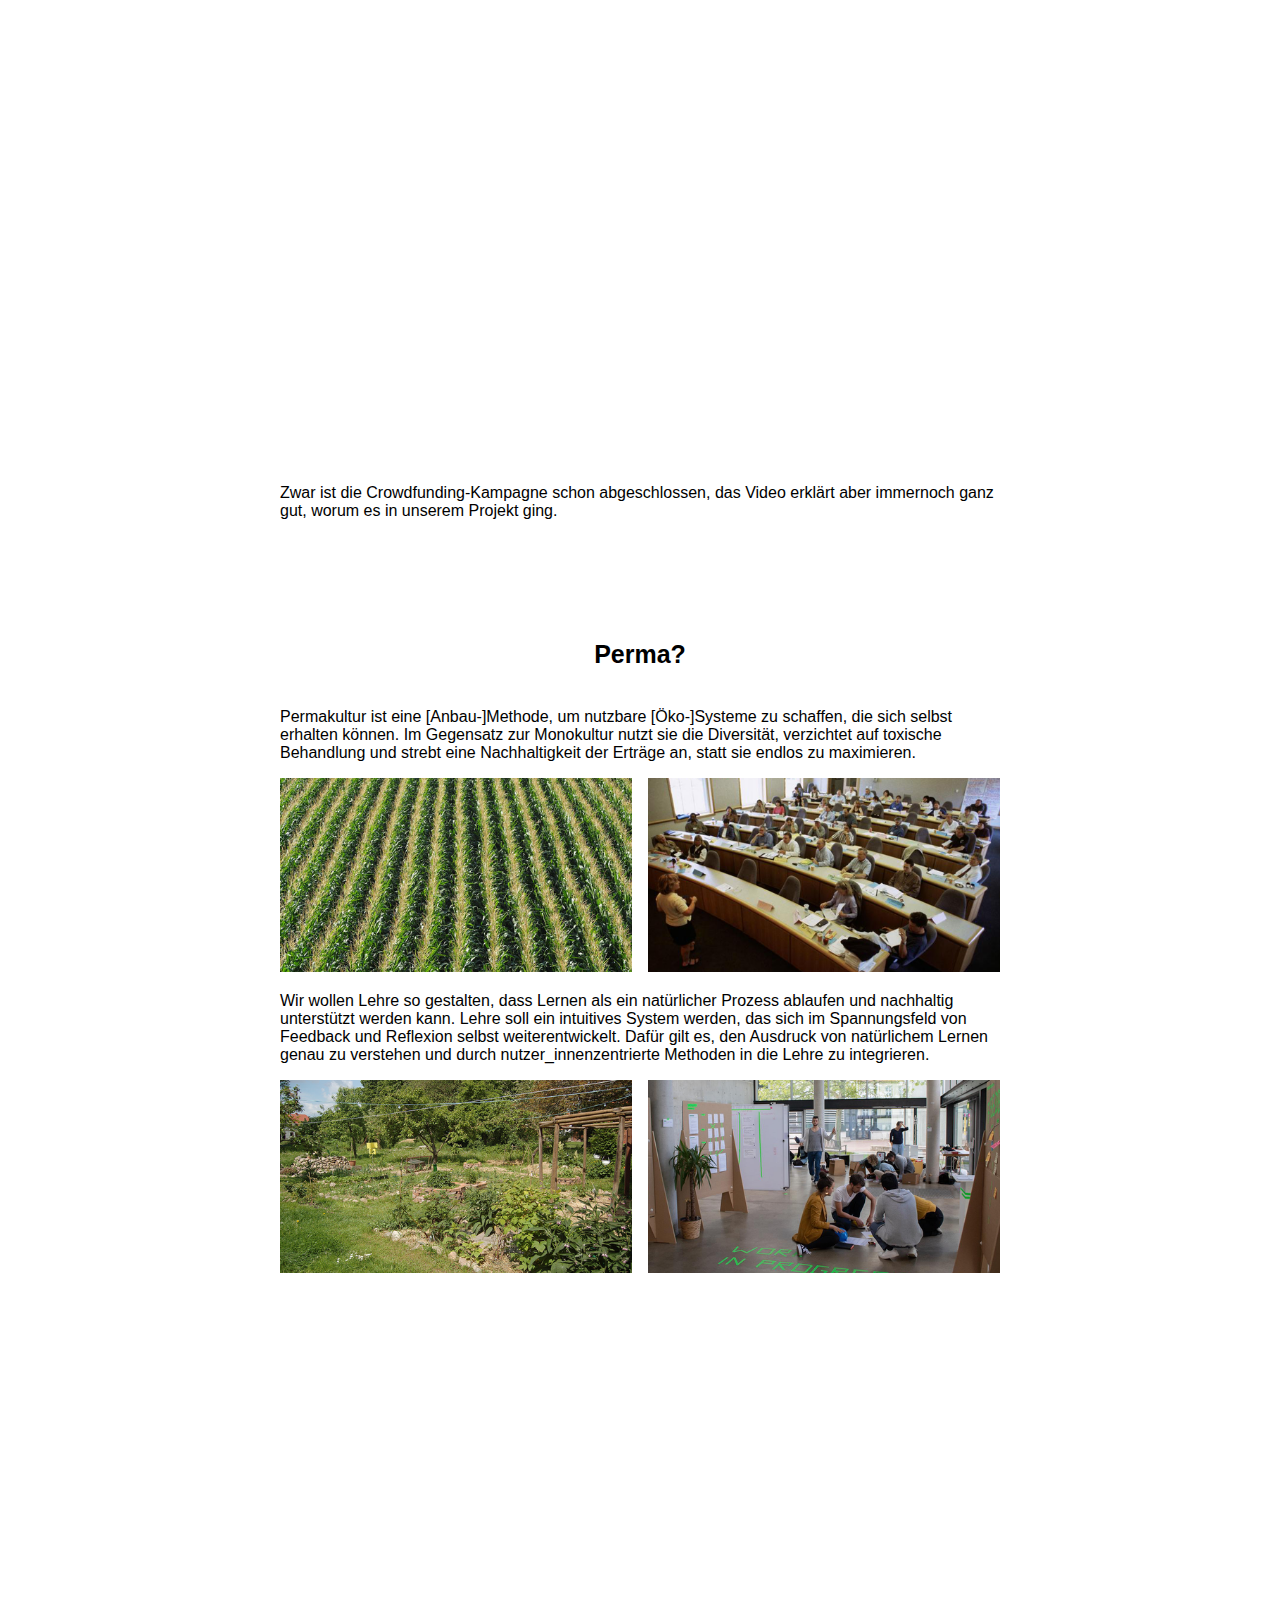
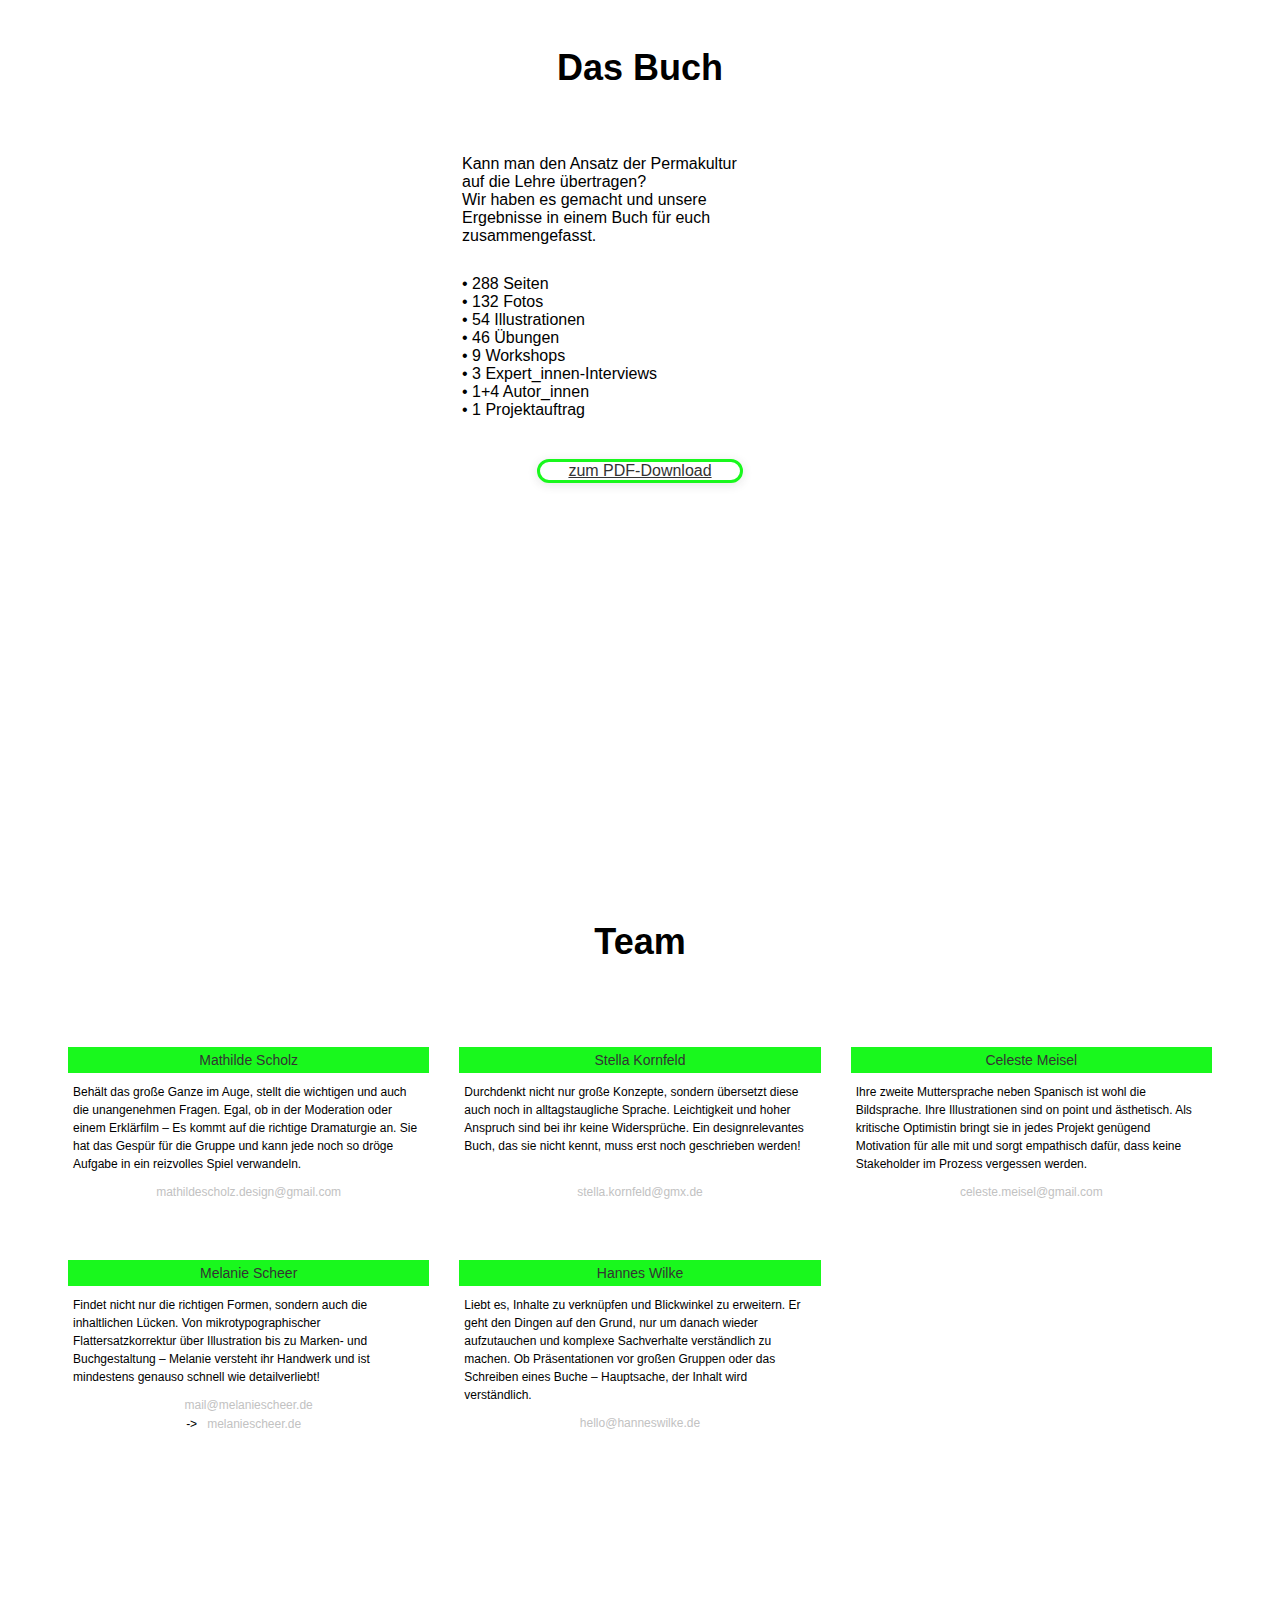
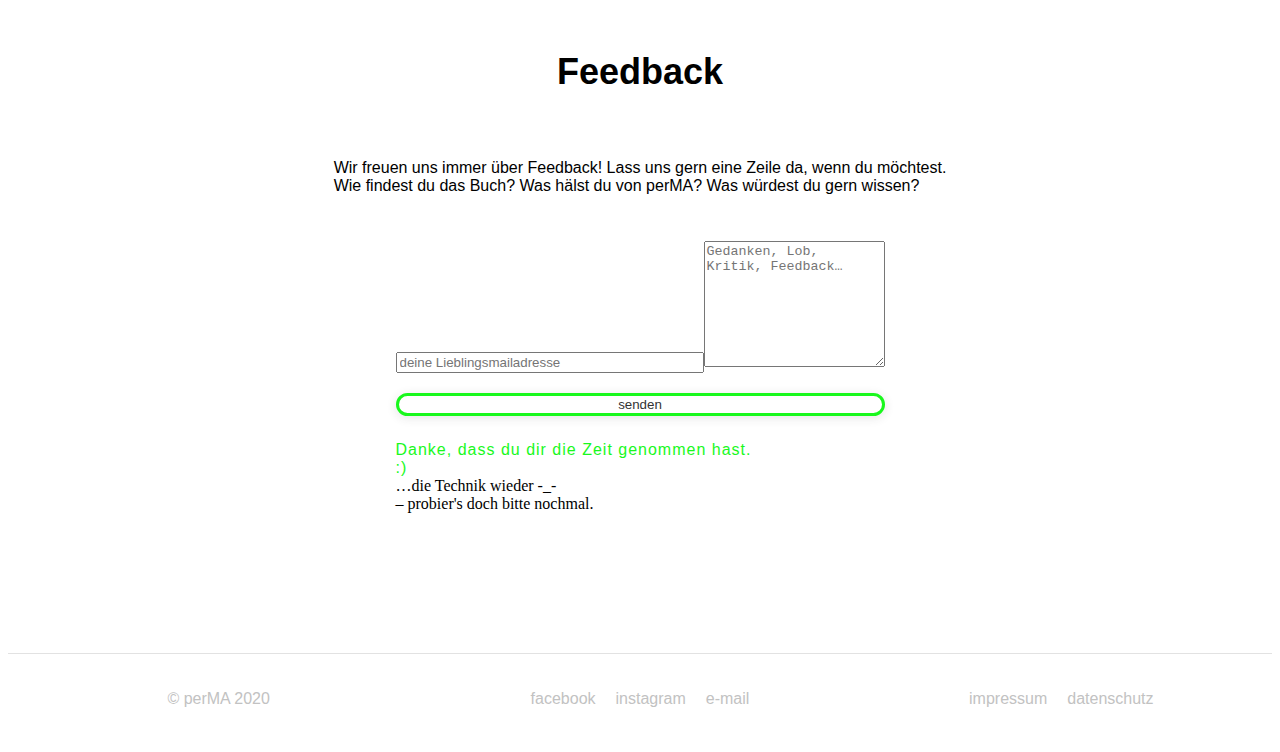
==== commit 61bf8f56: "typo" ====
--- a/index.html
+++ b/index.html
@@ -78,39 +78,42 @@
       <div class="support-wrapper"><a href="support.html" class="button support w-button">zum PDF-Download</a></div>
       <div data-delay="4000" data-animation="fade" data-autoplay="1" data-duration="500" data-infinite="1" class="slider w-slider">
         <div class="mask w-slider-mask">
-          <div class="slide w-slide"><img src="images/book-1-index.png" loading="lazy" sizes="(max-width: 767px) 100vw, (max-width: 991px) 728px, 940px" alt="">
+          <div class="slide w-slide"><img src="images/book-1-index.png" loading="lazy" alt="">
             <div class="slide-text">Inhalte</div>
           </div>
-          <div class="slide w-slide"><img src="images/_MG_8553.jpg" loading="lazy" srcset="images/_MG_8553-p-500.jpeg 500w, images/_MG_8553-p-1080.jpeg 1080w, images/_MG_8553.jpg 1200w" sizes="(max-width: 767px) 100vw, (max-width: 991px) 728px, 940px" alt="">
+          <div class="slide w-slide"><img src="images/book-2-theorie.png" loading="lazy" alt="">
             <div class="slide-text">Theorie</div>
           </div>
-          <div class="slide w-slide"><img src="images/_MG_8551.jpg" loading="lazy" srcset="images/_MG_8551-p-500.jpeg 500w, images/_MG_8551-p-1080.jpeg 1080w, images/_MG_8551.jpg 1200w" sizes="(max-width: 767px) 100vw, (max-width: 991px) 728px, 940px" alt="">
+          <div class="slide w-slide"><img src="images/book-3-theorie.png" loading="lazy" alt="">
             <div class="slide-text">Theorie</div>
           </div>
-          <div class="slide w-slide"><img src="images/_MG_8558.jpg" loading="lazy" srcset="images/_MG_8558-p-500.jpeg 500w, images/_MG_8558-p-1080.jpeg 1080w, images/_MG_8558.jpg 1200w" sizes="(max-width: 767px) 100vw, (max-width: 991px) 728px, 940px" alt="">
+          <div class="slide w-slide"><img src="images/book-4-recherche.png" loading="lazy" alt="">
             <div class="slide-text">Recherchen</div>
           </div>
-          <div class="slide w-slide"><img src="images/_MG_8562.jpg" loading="lazy" srcset="images/_MG_8562-p-500.jpeg 500w, images/_MG_8562-p-800.jpeg 800w, images/_MG_8562-p-1080.jpeg 1080w, images/_MG_8562.jpg 1200w" sizes="(max-width: 767px) 100vw, (max-width: 991px) 728px, 940px" alt="">
+          <div class="slide w-slide"><img src="images/book-5-recherche.png" loading="lazy" alt="">
             <div class="slide-text">Recherchen</div>
           </div>
-          <div class="slide w-slide"><img src="images/_MG_8563.jpg" loading="lazy" srcset="images/_MG_8563-p-500.jpeg 500w, images/_MG_8563-p-1080.jpeg 1080w, images/_MG_8563.jpg 1200w" sizes="(max-width: 767px) 100vw, (max-width: 991px) 728px, 940px" alt="">
+          <div class="slide w-slide"><img src="images/book-6-interview.png" loading="lazy" alt="">
             <div class="slide-text">Interviews</div>
           </div>
-          <div class="slide w-slide"><img src="images/_MG_8564.jpg" loading="lazy" srcset="images/_MG_8564-p-500.jpeg 500w, images/_MG_8564-p-1080.jpeg 1080w, images/_MG_8564.jpg 1200w" sizes="(max-width: 767px) 100vw, (max-width: 991px) 728px, 940px" alt="">
+          <div class="slide w-slide"><img src="images/book-7-erkenntnisse.png" loading="lazy" alt="">
             <div class="slide-text">Erkenntnisse</div>
           </div>
-          <div class="slide w-slide"><img src="images/_MG_8566.jpg" loading="lazy" srcset="images/_MG_8566-p-500.jpeg 500w, images/_MG_8566-p-1080.jpeg 1080w, images/_MG_8566.jpg 1200w" sizes="(max-width: 767px) 100vw, (max-width: 991px) 728px, 940px" alt="">
+          <div class="slide w-slide"><img src="images/book-8-erkenntnisse.png" loading="lazy" alt="">
             <div class="slide-text">Erkenntnisse</div>
           </div>
-          <div class="slide w-slide">
-            <div class="slide-text">Workshops</div><img src="images/_MG_8570.jpg" loading="lazy" srcset="images/_MG_8570-p-500.jpeg 500w, images/_MG_8570-p-1080.jpeg 1080w, images/_MG_8570.jpg 1200w" sizes="(max-width: 767px) 100vw, (max-width: 991px) 728px, 940px" alt=""></div>
-          <div class="slide w-slide">
-            <div class="slide-text">Methoden</div><img src="images/_MG_8572.jpg" loading="lazy" srcset="images/_MG_8572-p-500.jpeg 500w, images/_MG_8572-p-1080.jpeg 1080w, images/_MG_8572.jpg 1200w" sizes="(max-width: 767px) 100vw, (max-width: 991px) 728px, 940px" alt=""></div>
-          <div class="slide w-slide">
-            <div class="slide-text">Methoden</div><img src="images/_MG_8573.jpg" loading="lazy" srcset="images/_MG_8573-p-500.jpeg 500w, images/_MG_8573-p-1080.jpeg 1080w, images/_MG_8573.jpg 1200w" sizes="(max-width: 767px) 100vw, (max-width: 991px) 728px, 940px" alt=""></div>
-          <div class="slide w-slide">
-            <div class="slide-text">Impressionen</div><img src="images/_MG_8584.jpg" loading="lazy" srcset="images/_MG_8584-p-500.jpeg 500w, images/_MG_8584-p-1080.jpeg 1080w, images/_MG_8584.jpg 1200w" sizes="(max-width: 767px) 100vw, (max-width: 991px) 728px, 940px" alt=""></div>
-        </div>
+          <div class="slide w-slide"><img src="images/book-9-Workshops.png" loading="lazy" alt="">
+            <div class="slide-text">Workshops</div>
+          </div>
+          <div class="slide w-slide"><img src="images/book-10-methoden.png" loading="lazy" alt="">
+            <div class="slide-text">Methoden</div>
+          </div>
+          <div class="slide w-slide"><img src="images/book-11-methoden.png" loading="lazy" alt="">
+            <div class="slide-text">Methoden</div>
+          </div>
+          <div class="slide w-slide"><img src="images/book-12-impressionen.png" loading="lazy" alt="">
+            <div class="slide-text">Impressionen</div>
+          </div>
         <div class="w-slider-arrow-left">
           <div class="w-icon-slider-left"></div>
         </div>
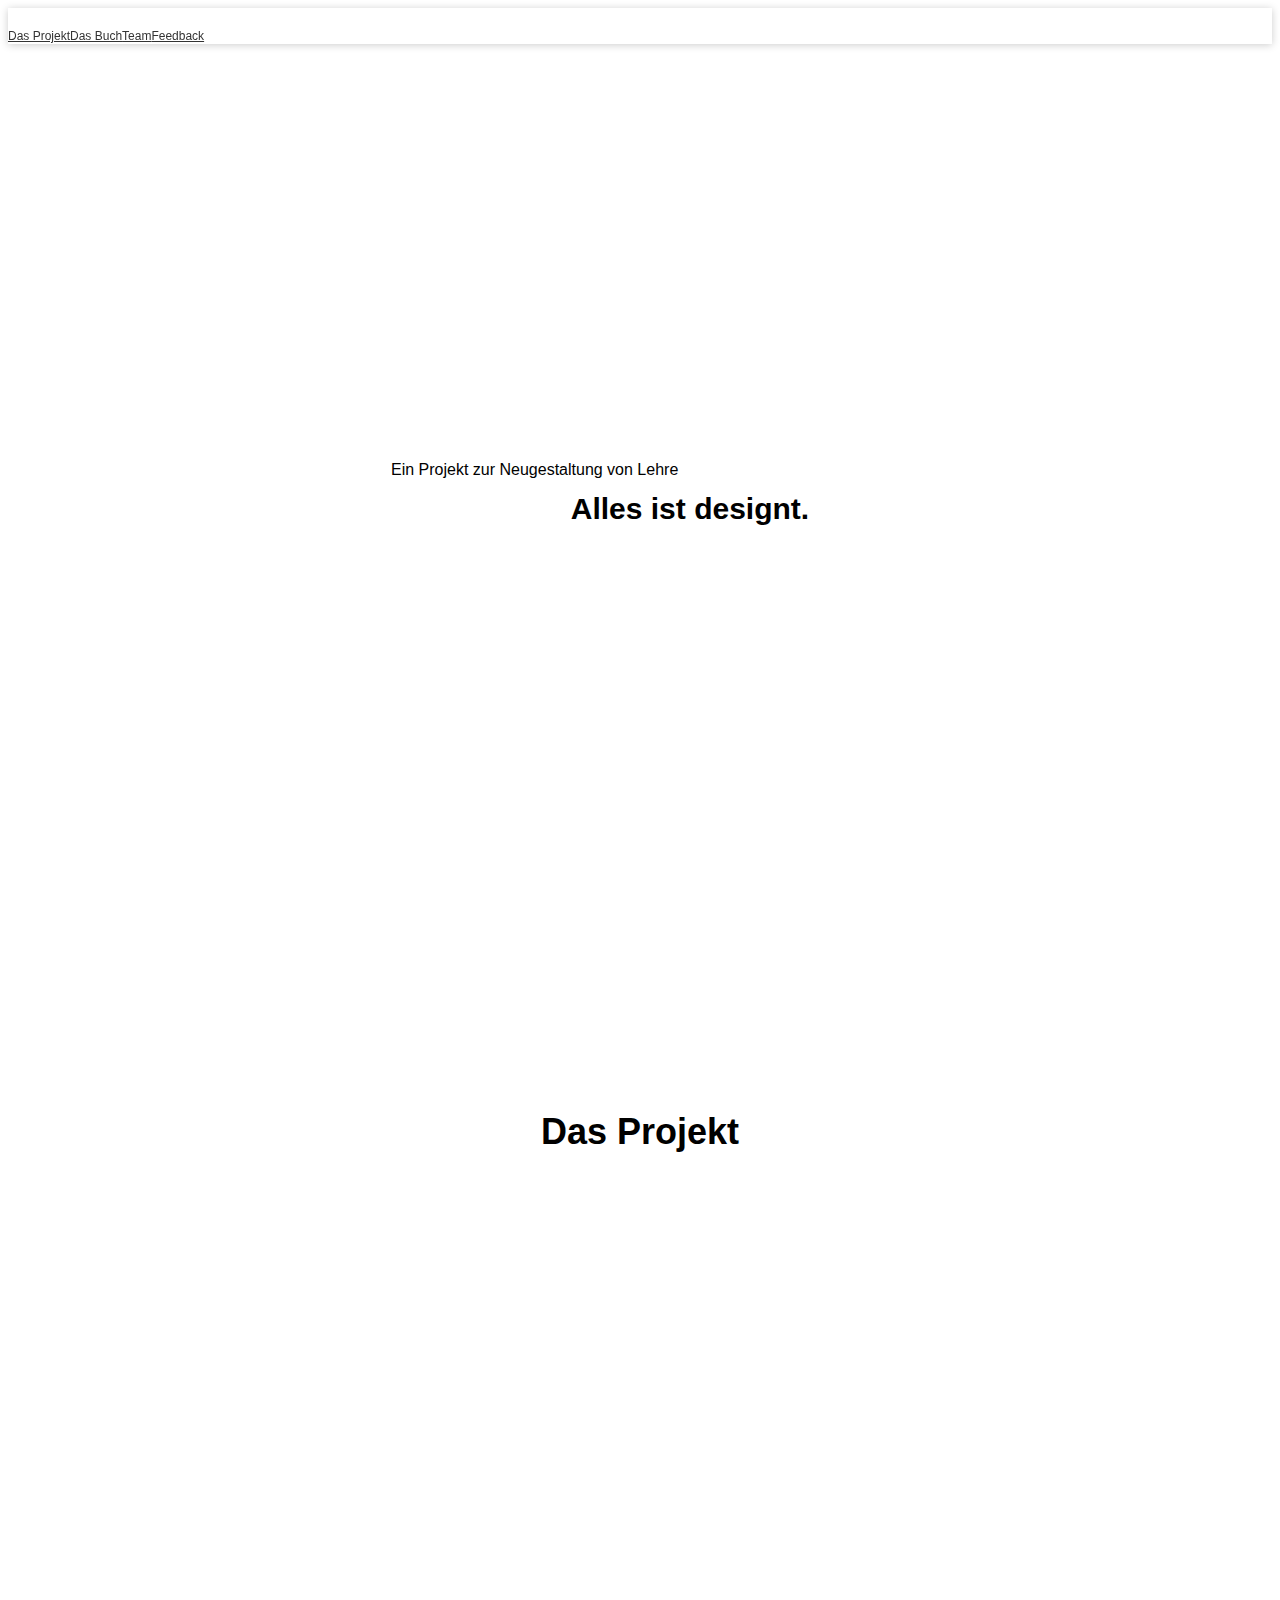
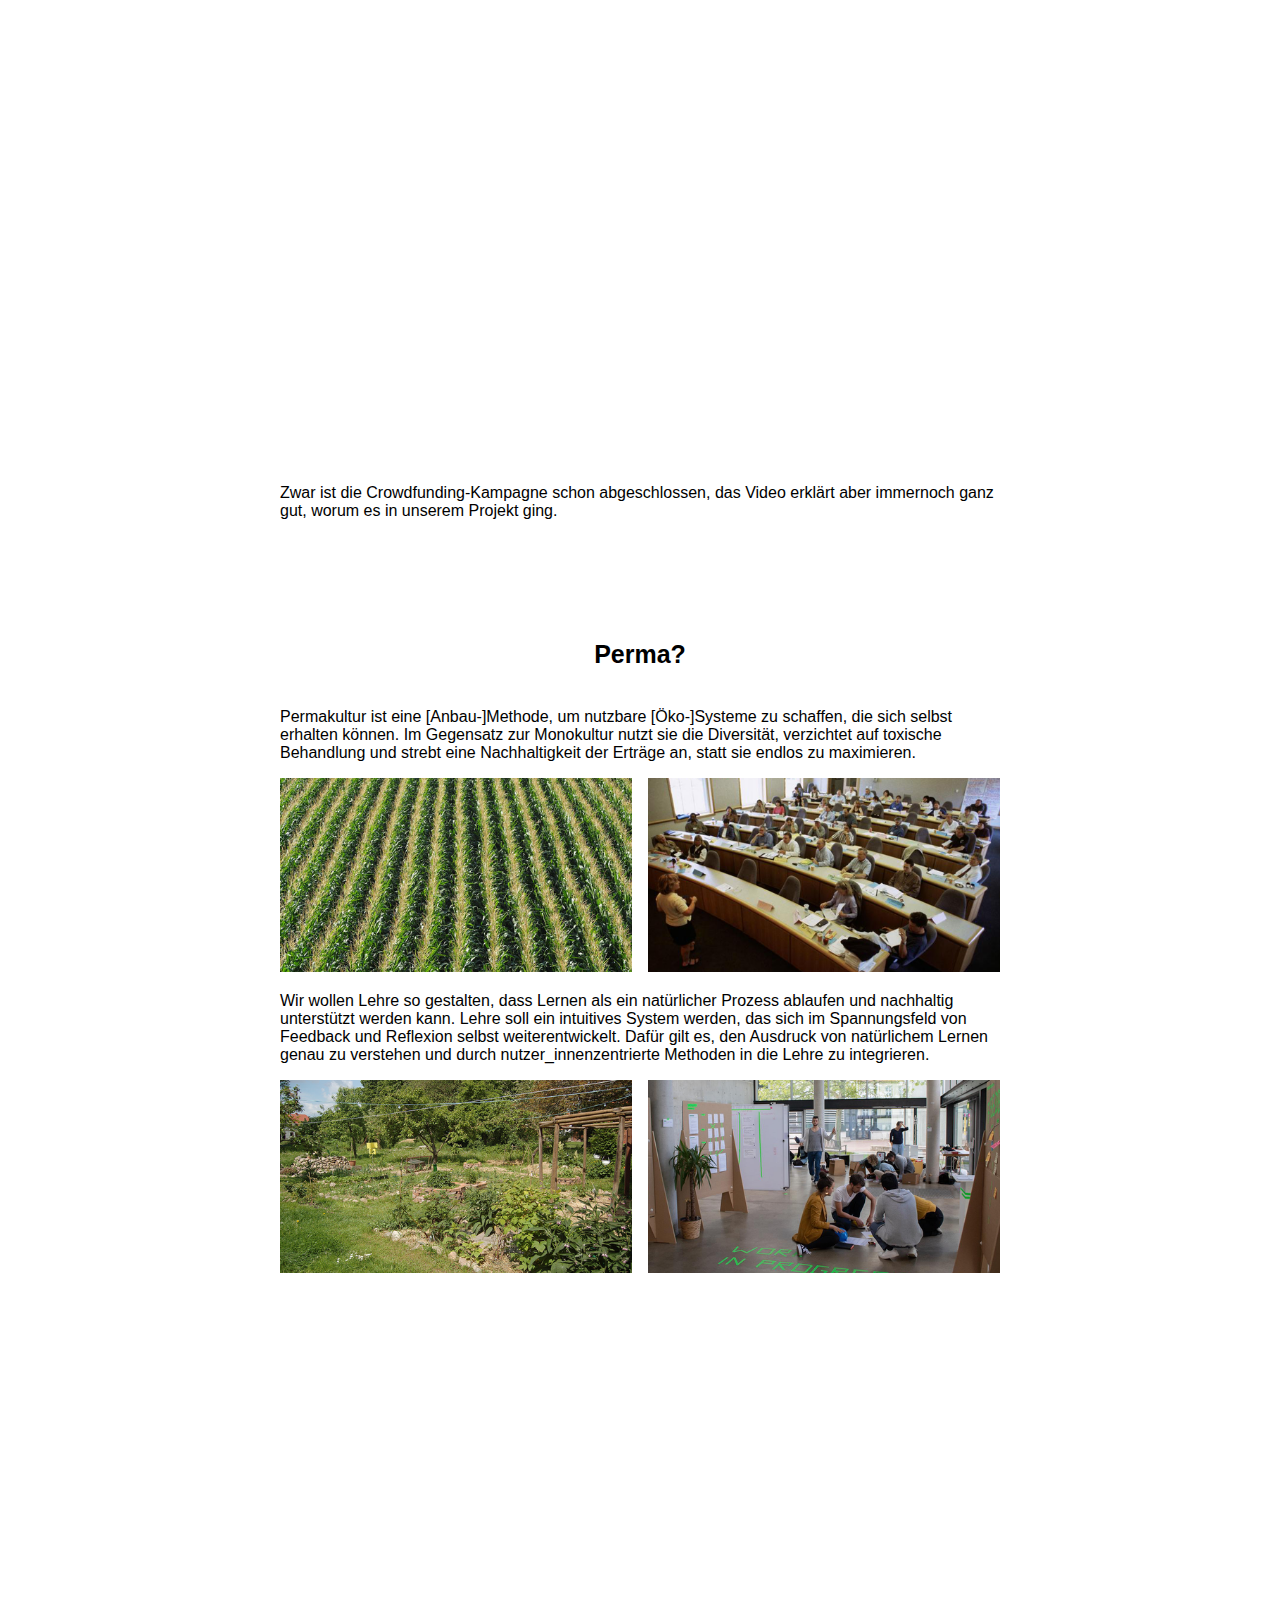
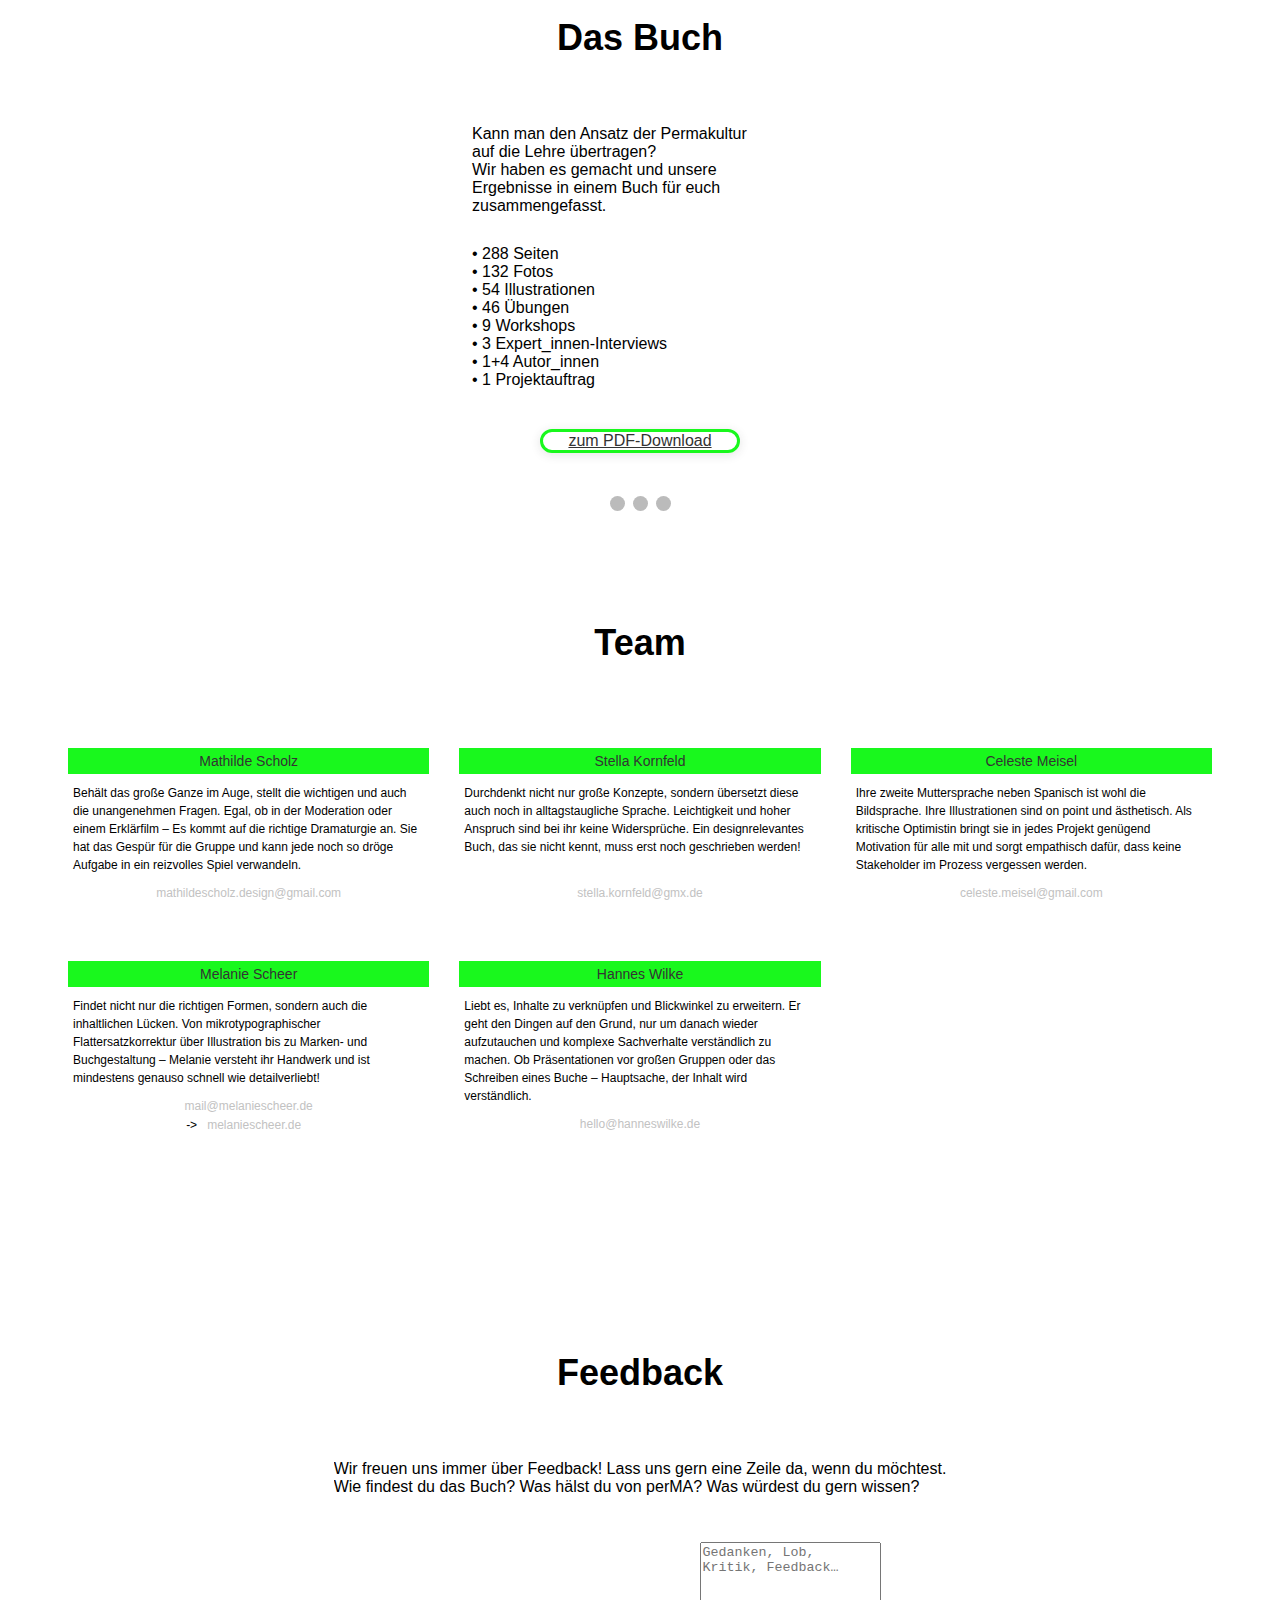
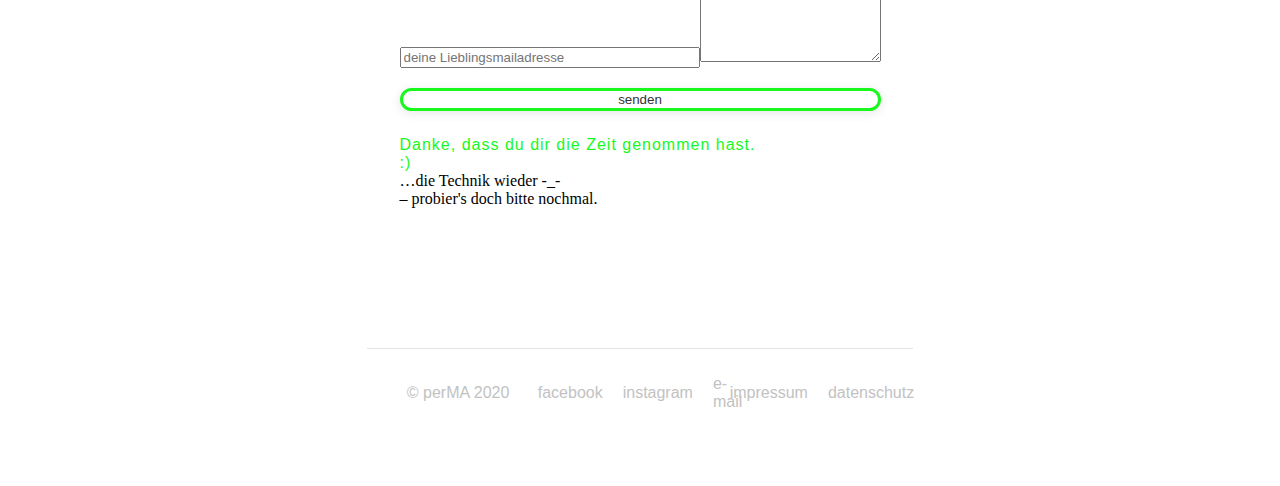
==== commit cb644f0c: "own slideshow w3" ====
--- a/index.html
+++ b/index.html
@@ -76,7 +76,43 @@
         <div class="mock-up_book-section"><img src="images/Buch-Atmo_2.jpg" loading="lazy" srcset="images/Buch-Atmo_2-p-500.jpeg 500w, images/Buch-Atmo_2-p-800.jpeg 800w, images/Buch-Atmo_2.jpg 1000w" sizes="(max-width: 479px) 95vw, (max-width: 767px) 75vw, (max-width: 1439px) 50vw, 45vw" alt=""></div>
       </div>
       <div class="support-wrapper"><a href="support.html" class="button support w-button">zum PDF-Download</a></div>
-      <div data-delay="4000" data-animation="fade" data-autoplay="1" data-duration="500" data-infinite="1" class="slider w-slider">
+      
+      <!-- Slideshow container -->
+<div class="slideshow-container">
+
+  <!-- Full-width images with number and caption text -->
+  <div class="mySlides fade">
+    <div class="numbertext">1 / 3</div>
+    <img src="images/book-1-index.png" style="width:100%">
+    <div class="text">Inhalt</div>
+  </div>
+
+  <div class="mySlides fade">
+    <div class="numbertext">2 / 3</div>
+    <img src="images/book-2-theorie.png" style="width:100%">
+    <div class="text">Theorie</div>
+  </div>
+
+  <div class="mySlides fade">
+    <div class="numbertext">3 / 3</div>
+    <img src="images/book-3-theorie.png" style="width:100%">
+    <div class="text">Theorie</div>
+  </div>
+
+  <!-- Next and previous buttons -->
+  <a class="prev" onclick="plusSlides(-1)">&#10094;</a>
+  <a class="next" onclick="plusSlides(1)">&#10095;</a>
+</div>
+<br>
+
+<!-- The dots/circles -->
+<div style="text-align:center">
+  <span class="dot" onclick="currentSlide(1)"></span> 
+  <span class="dot" onclick="currentSlide(2)"></span> 
+  <span class="dot" onclick="currentSlide(3)"></span> 
+</div>
+      
+<!--      <div data-delay="4000" data-animation="fade" data-autoplay="1" data-duration="500" data-infinite="1" class="slider w-slider">
         <div class="mask w-slider-mask">
           <div class="slide w-slide"><img src="images/book-1-index.png" loading="lazy" alt="">
             <div class="slide-text">Inhalte</div>
@@ -124,6 +160,8 @@
       </div>
     </div>
   </div>
+-->
+
   <div id="Team" class="section">
     <div class="container-1 w-container">
       <div class="section-headline">
--- a/css/perma.webflow.css
+++ b/css/perma.webflow.css
@@ -1874,4 +1874,99 @@
   src: url('../fonts/SpaceMono-Bold.ttf') format('truetype');
   font-weight: 700;
   font-style: normal;
+}
+
+* {box-sizing:border-box}
+
+/* Slideshow container */
+.slideshow-container {
+  max-width: 1000px;
+  position: relative;
+  margin: auto;
+}
+
+/* Hide the images by default */
+.mySlides {
+  display: none;
+}
+
+/* Next & previous buttons */
+.prev, .next {
+  cursor: pointer;
+  position: absolute;
+  top: 50%;
+  width: auto;
+  margin-top: -22px;
+  padding: 16px;
+  color: white;
+  font-weight: bold;
+  font-size: 18px;
+  transition: 0.6s ease;
+  border-radius: 0 3px 3px 0;
+  user-select: none;
+}
+
+/* Position the "next button" to the right */
+.next {
+  right: 0;
+  border-radius: 3px 0 0 3px;
+}
+
+/* On hover, add a black background color with a little bit see-through */
+.prev:hover, .next:hover {
+  background-color: rgba(0,0,0,0.8);
+}
+
+/* Caption text */
+.text {
+  color: #f2f2f2;
+  font-size: 15px;
+  padding: 8px 12px;
+  position: absolute;
+  bottom: 8px;
+  width: 100%;
+  text-align: center;
+}
+
+/* Number text (1/3 etc) */
+.numbertext {
+  color: #f2f2f2;
+  font-size: 12px;
+  padding: 8px 12px;
+  position: absolute;
+  top: 0;
+}
+
+/* The dots/bullets/indicators */
+.dot {
+  cursor: pointer;
+  height: 15px;
+  width: 15px;
+  margin: 0 2px;
+  background-color: #bbb;
+  border-radius: 50%;
+  display: inline-block;
+  transition: background-color 0.6s ease;
+}
+
+.active, .dot:hover {
+  background-color: #717171;
+}
+
+/* Fading animation */
+.fade {
+  -webkit-animation-name: fade;
+  -webkit-animation-duration: 1.5s;
+  animation-name: fade;
+  animation-duration: 1.5s;
+}
+
+@-webkit-keyframes fade {
+  from {opacity: .4} 
+  to {opacity: 1}
+}
+
+@keyframes fade {
+  from {opacity: .4} 
+  to {opacity: 1}
 }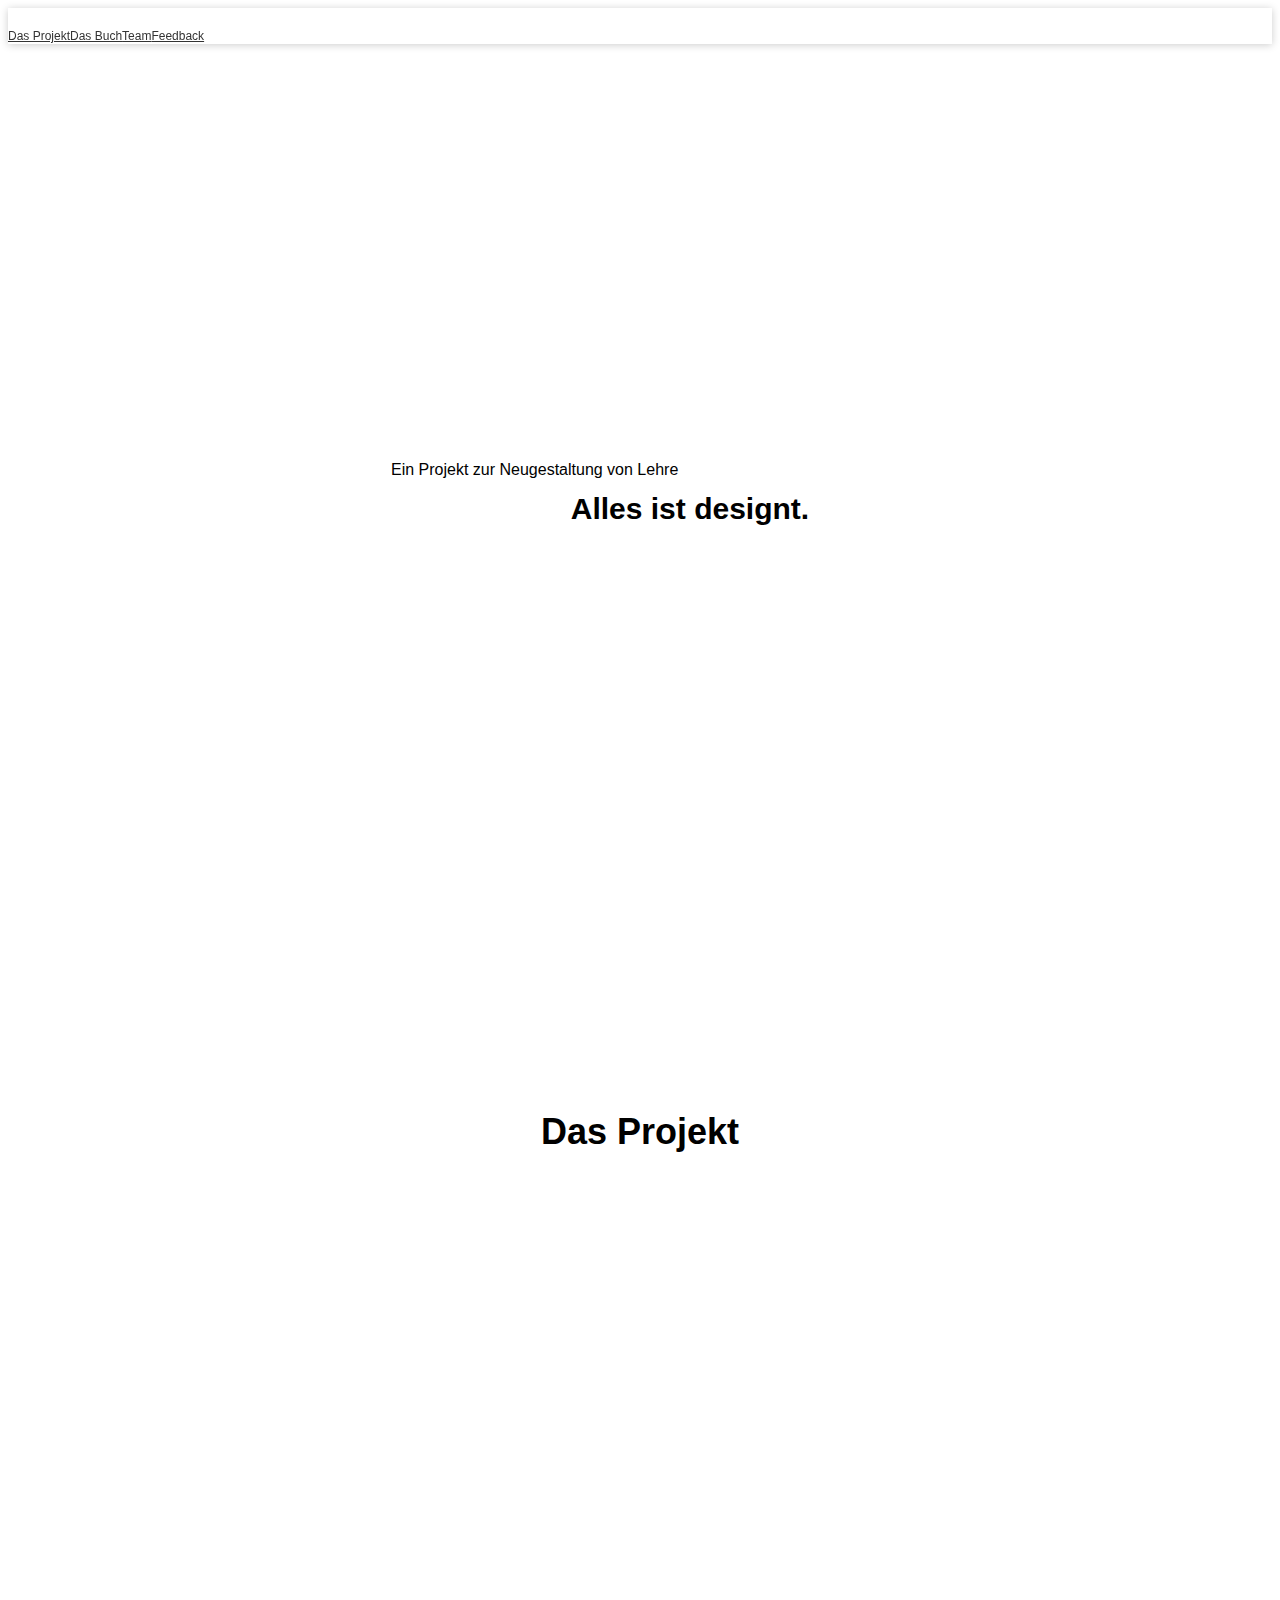
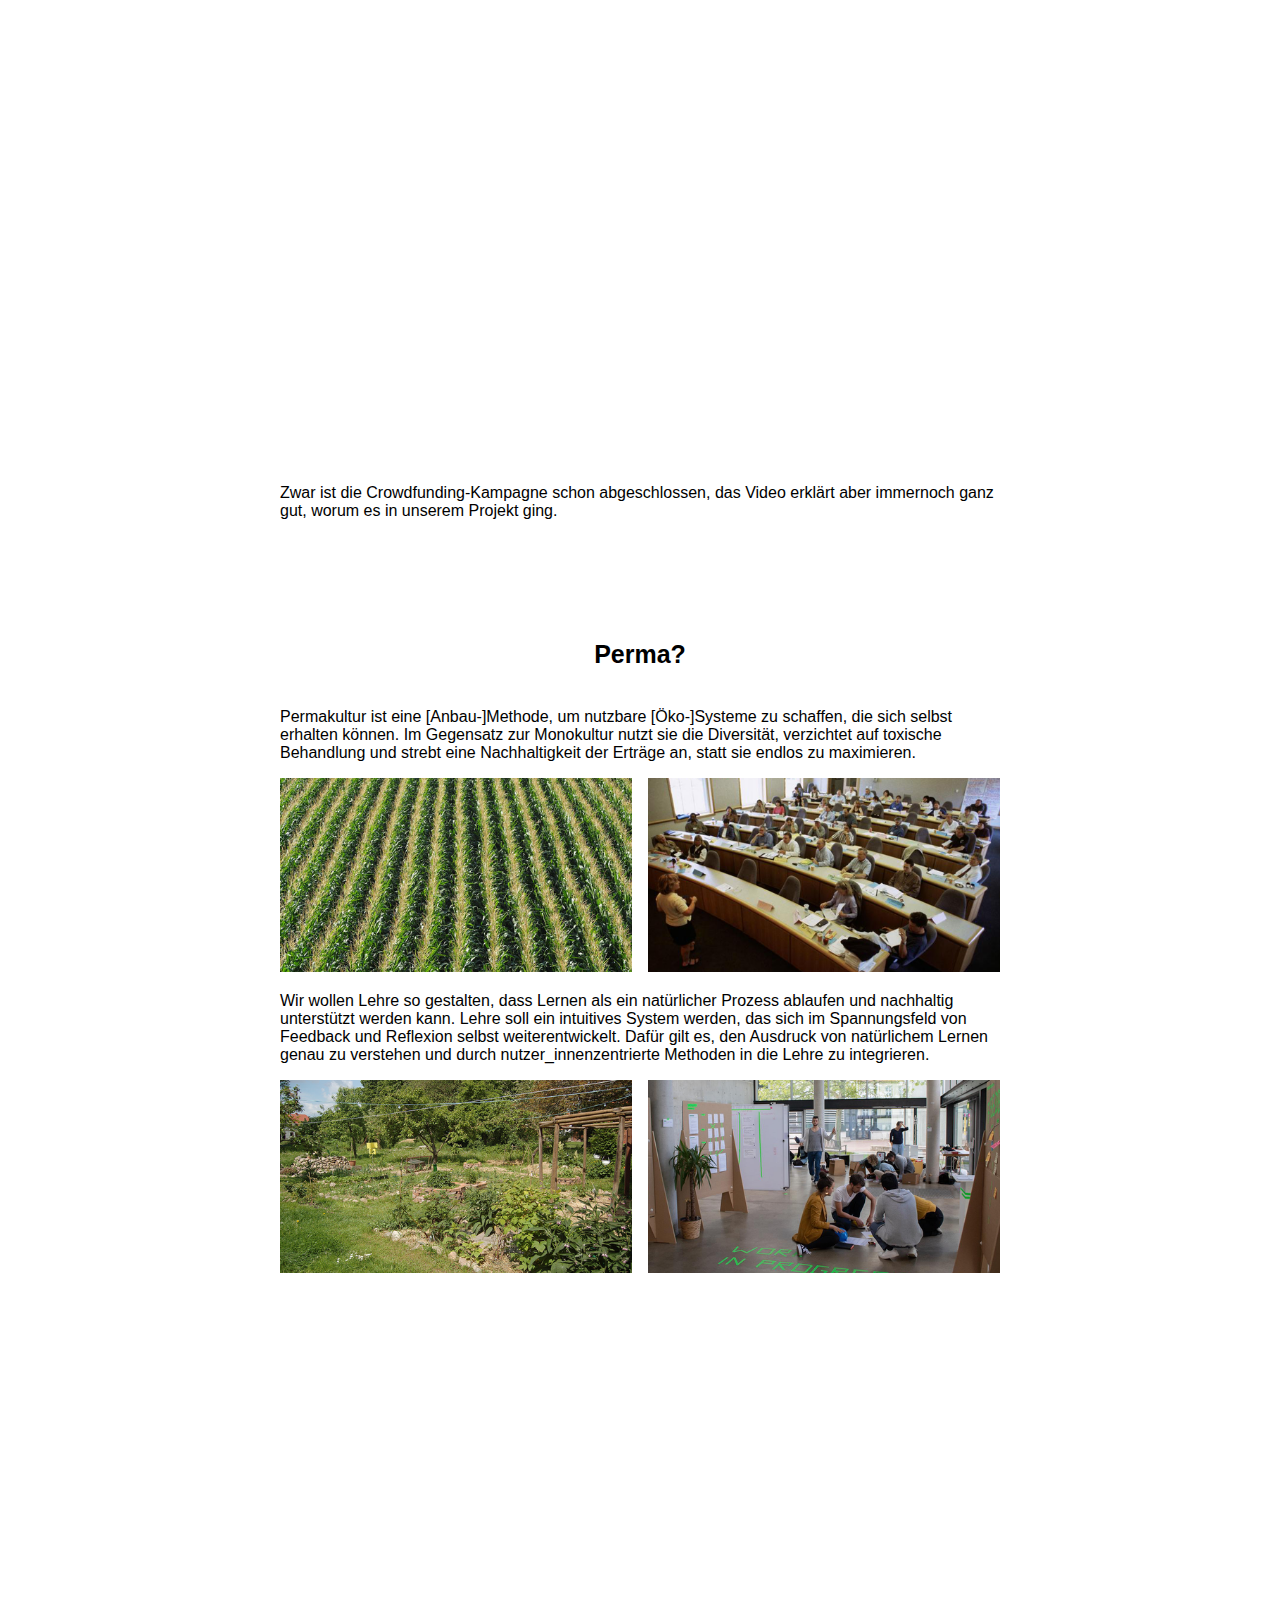
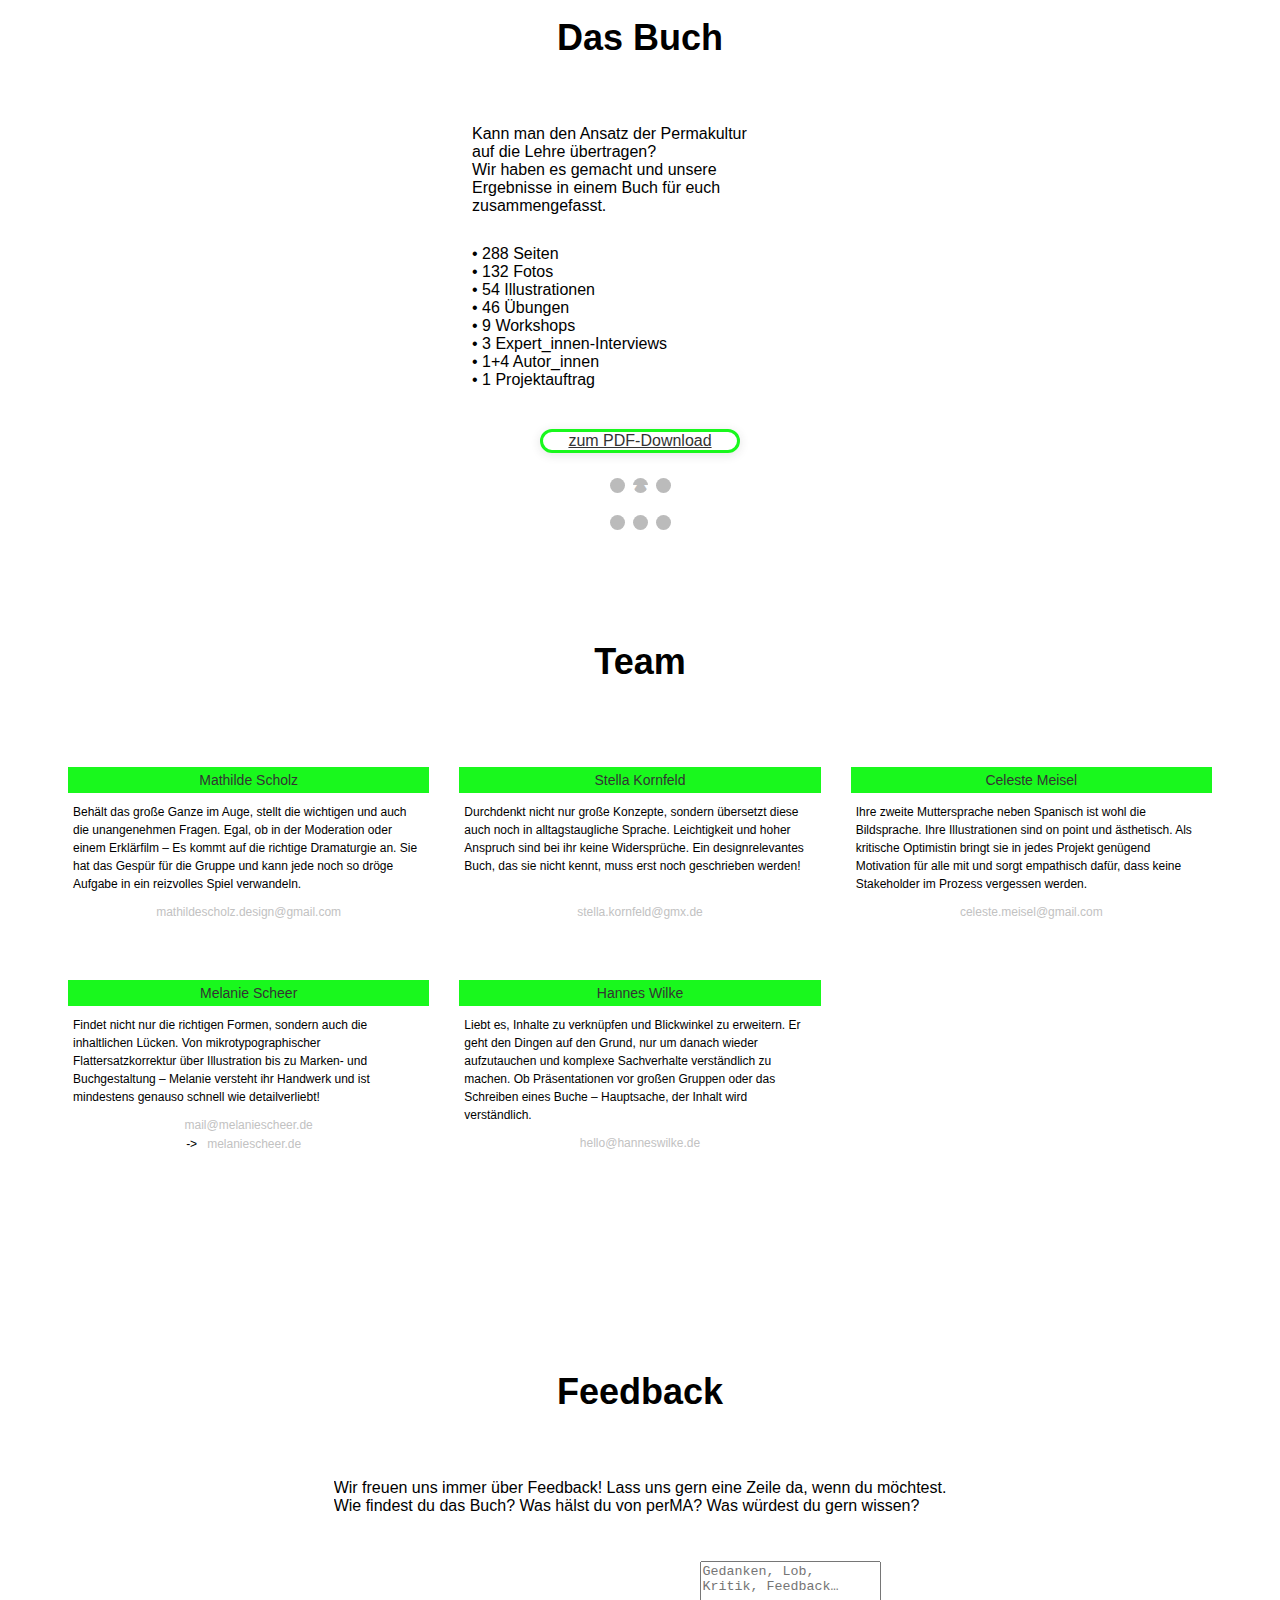
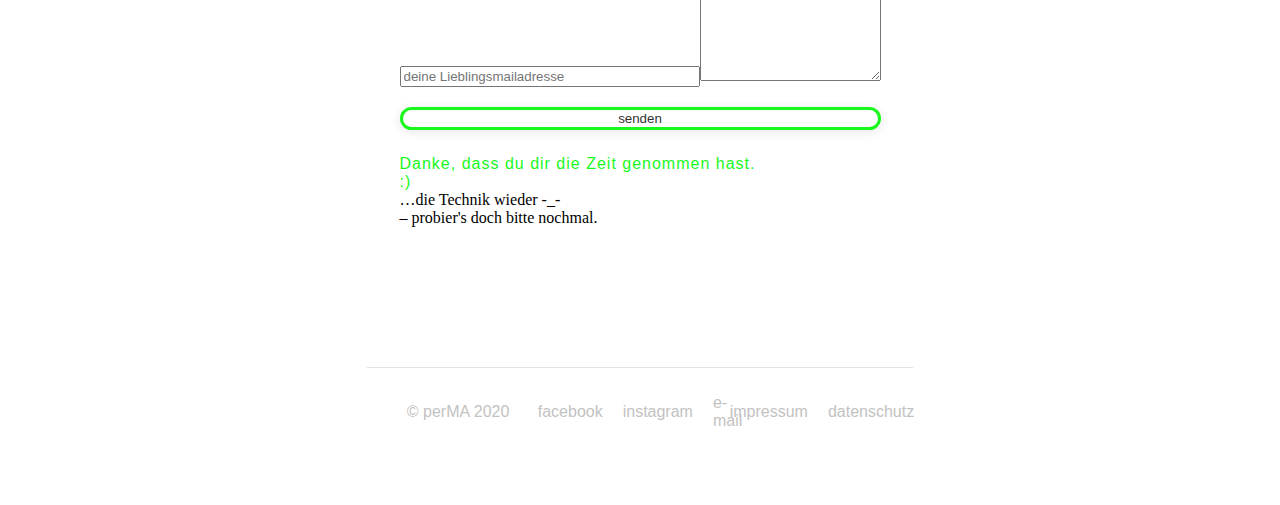
==== commit 4e19faad: "slider styled" ====
--- a/index.html
+++ b/index.html
@@ -82,26 +82,76 @@
 
   <!-- Full-width images with number and caption text -->
   <div class="mySlides fade">
-    <div class="numbertext">1 / 3</div>
     <img src="images/book-1-index.png" style="width:100%">
     <div class="text">Inhalt</div>
   </div>
 
   <div class="mySlides fade">
-    <div class="numbertext">2 / 3</div>
     <img src="images/book-2-theorie.png" style="width:100%">
     <div class="text">Theorie</div>
   </div>
 
   <div class="mySlides fade">
-    <div class="numbertext">3 / 3</div>
     <img src="images/book-3-theorie.png" style="width:100%">
     <div class="text">Theorie</div>
+  </div>
+
+  <div class="mySlides fade">
+    <img src="images/book-4-recherche.png" style="width:100%">
+    <div class="text">Recherche</div>
+  </div>
+
+  <div class="mySlides fade">
+    <img src="images/book-5-recherche.png" style="width:100%">
+    <div class="text">Recherche</div>
+  </div>
+
+  <div class="mySlides fade">
+    <img src="images/book-6-interview.png" style="width:100%">
+    <div class="text">Interviews</div>
+  </div>
+
+  <div class="mySlides fade">
+    <img src="images/book-7-erkenntnisse.png" style="width:100%">
+    <div class="text">Erkenntnisse</div>
+  </div>
+
+  <div class="mySlides fade">
+    <img src="images/book-8-erkenntnisse.png" style="width:100%">
+    <div class="text">Erkenntnisse</div>
+  </div>
+
+  <div class="mySlides fade">
+    <img src="images/book-9-Workshops.png" style="width:100%">
+    <div class="text">Workshops</div>
+  </div>
+
+  <div class="mySlides fade">
+    <img src="images/book-10-methoden.png" style="width:100%">
+    <div class="text">Methoden</div>
+  </div>
+
+  <div class="mySlides fade">
+    <img src="images/book-11-methoden.png" style="width:100%">
+    <div class="text">Methoden</div>
+  </div>
+
+  <div class="mySlides fade">
+    <img src="images/book-12-impressionen.png" style="width:100%">
+    <div class="text">Impressionen</div>
   </div>
 
   <!-- Next and previous buttons -->
   <a class="prev" onclick="plusSlides(-1)">&#10094;</a>
   <a class="next" onclick="plusSlides(1)">&#10095;</a>
+
+  <!-- The dots/circles -->
+<div style="text-align:center">
+  <span class="dot" onclick="currentSlide(1)"></span> 
+  <span class="dot" onclick="currentSlide(2)"></span> 
+  <span class="dot" onclick="currentSlide(3)"></span> 
+</div>
+
 </div>
 <br>
 
--- a/css/perma.webflow.css
+++ b/css/perma.webflow.css
@@ -1919,22 +1919,14 @@
 
 /* Caption text */
 .text {
+  font-family: 'Space Mono', sans-serif;
   color: #f2f2f2;
-  font-size: 15px;
+  font-size: 12pt;
   padding: 8px 12px;
   position: absolute;
   bottom: 8px;
   width: 100%;
   text-align: center;
-}
-
-/* Number text (1/3 etc) */
-.numbertext {
-  color: #f2f2f2;
-  font-size: 12px;
-  padding: 8px 12px;
-  position: absolute;
-  top: 0;
 }
 
 /* The dots/bullets/indicators */
@@ -1950,7 +1942,7 @@
 }
 
 .active, .dot:hover {
-  background-color: #717171;
+  background-color:  120,90,97,40;
 }
 
 /* Fading animation */
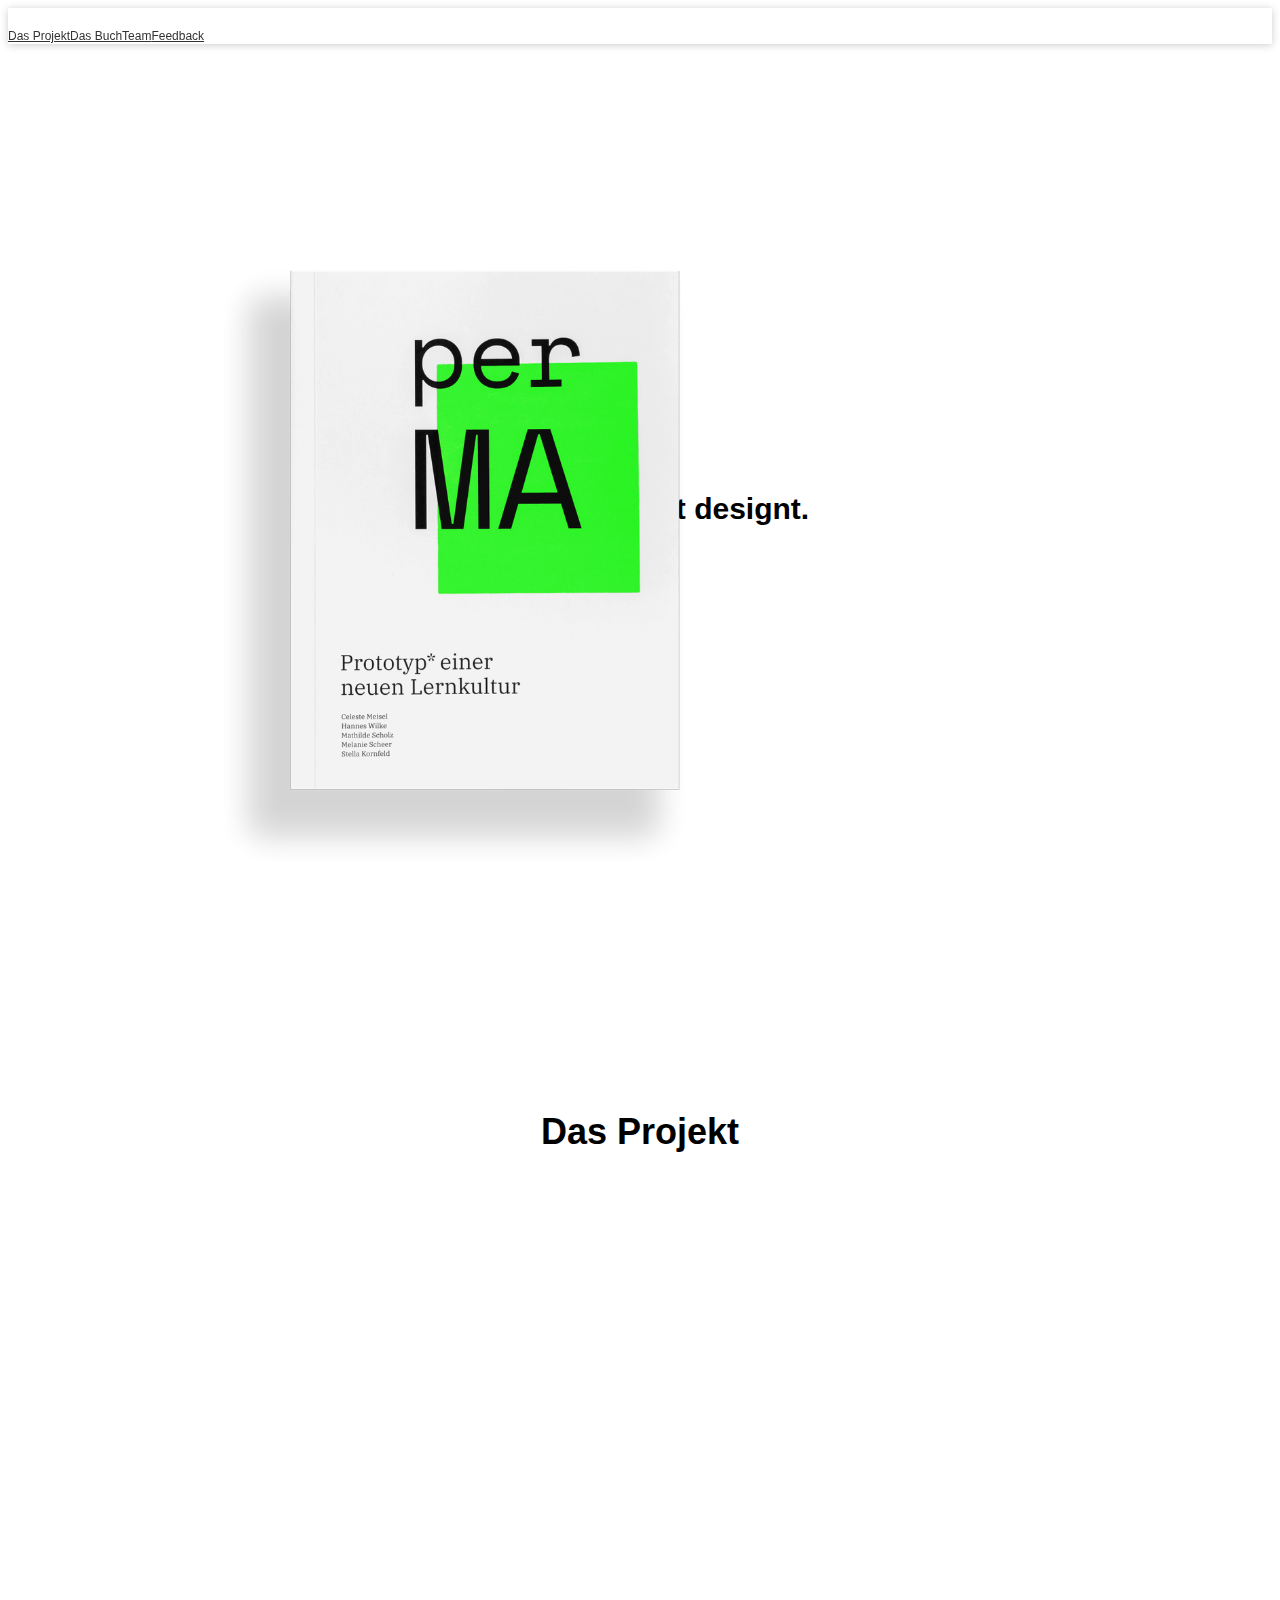
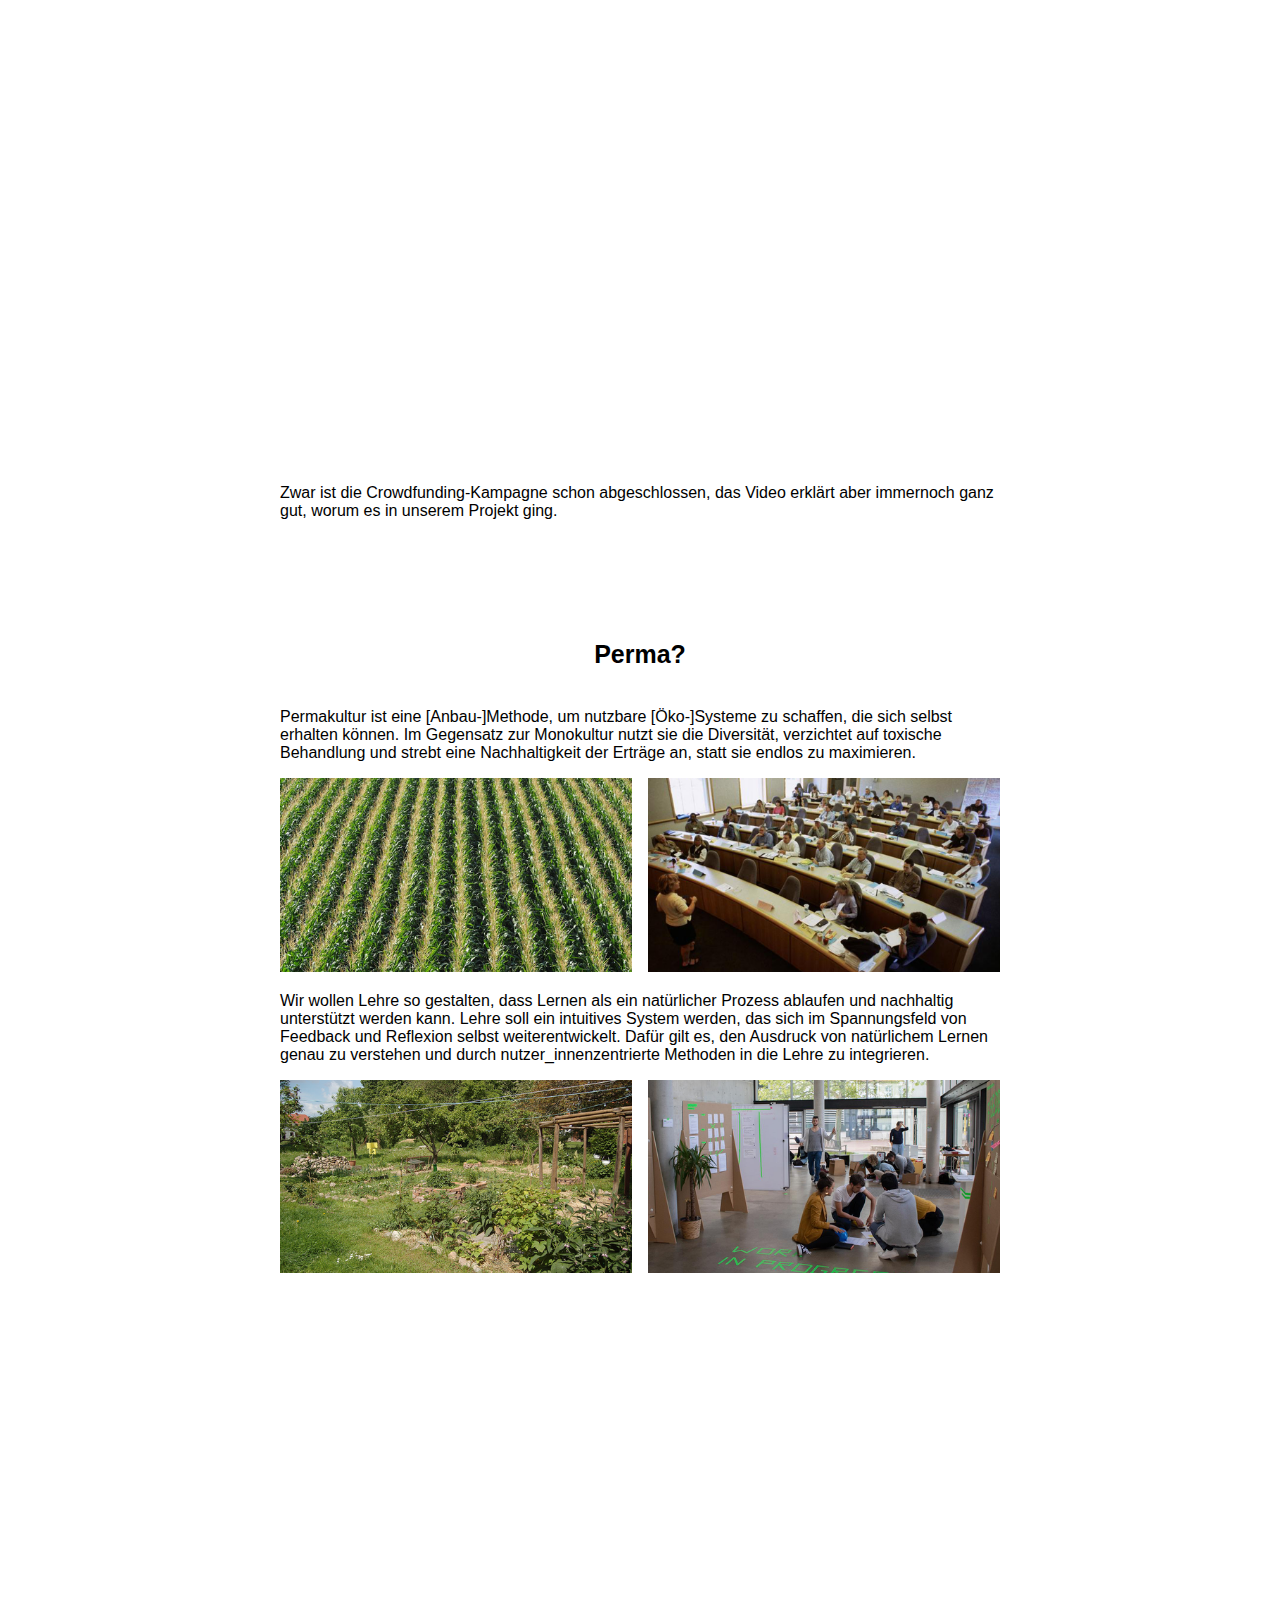
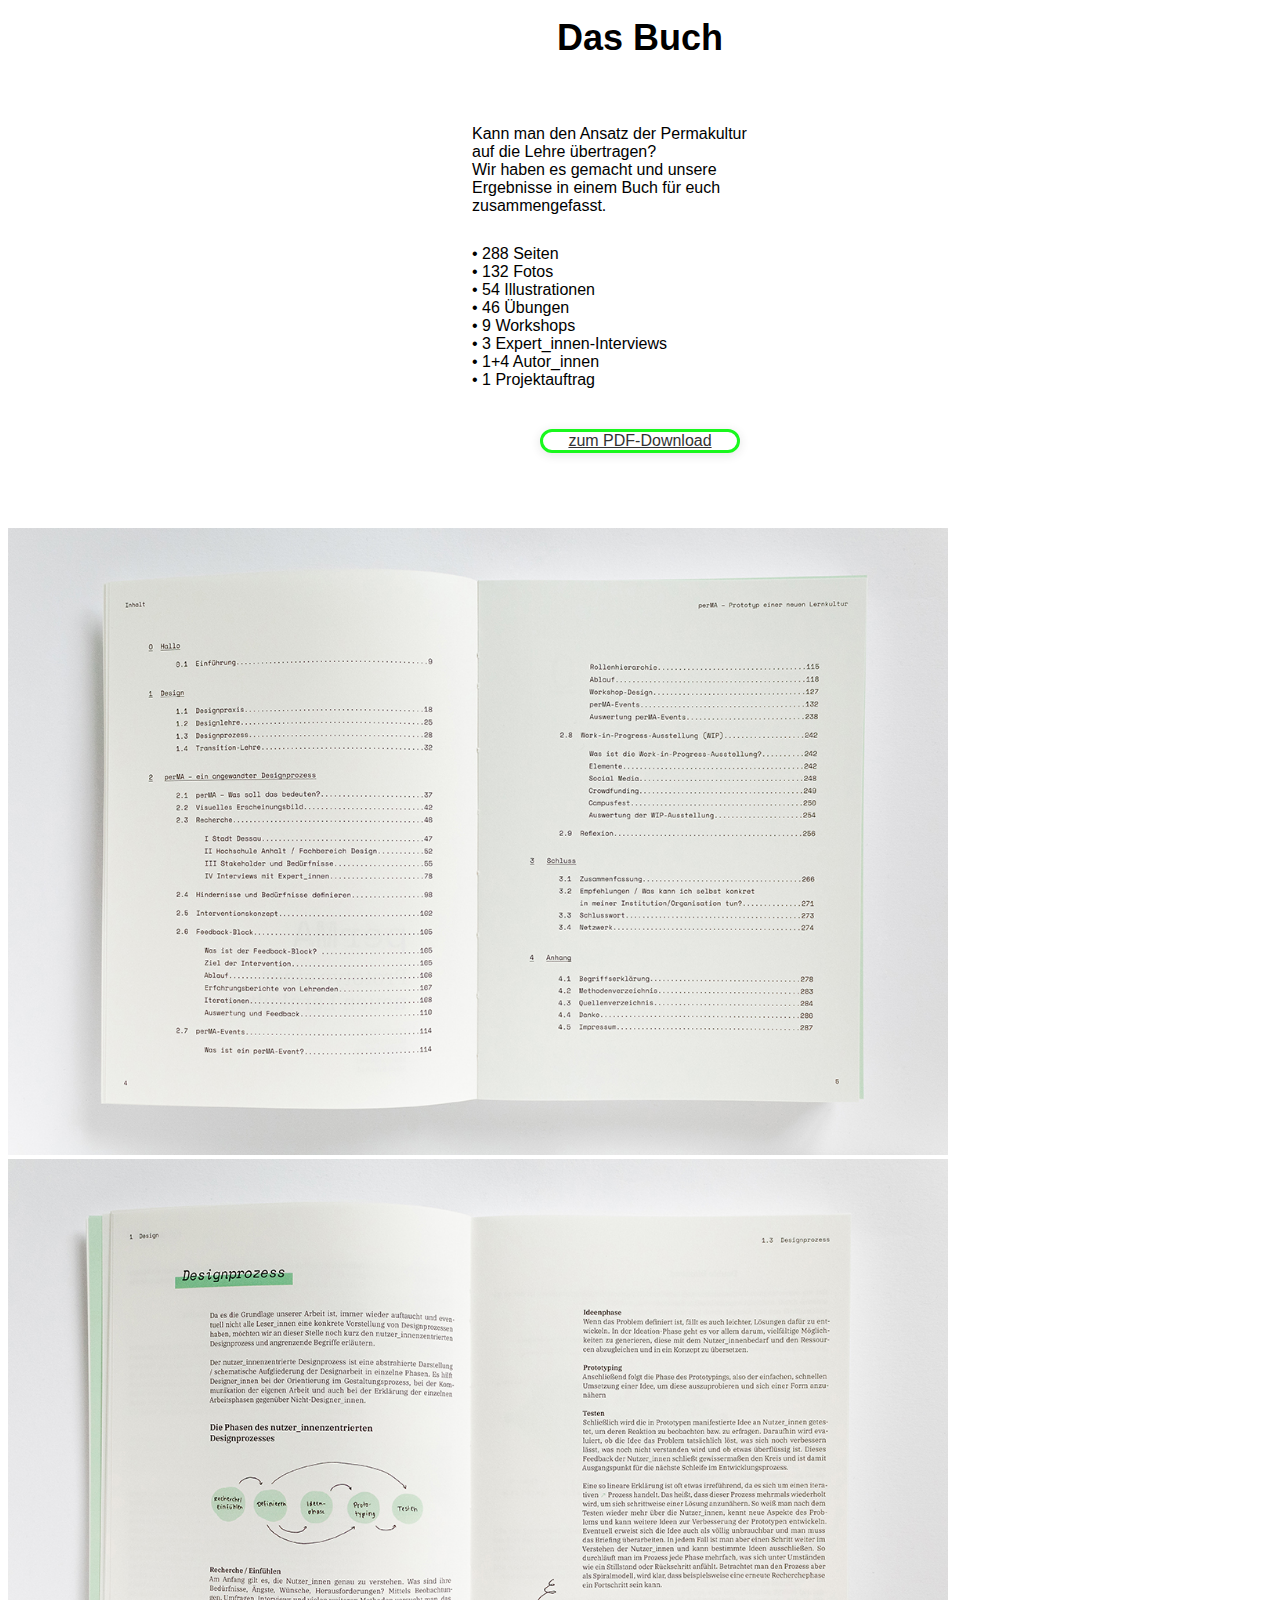
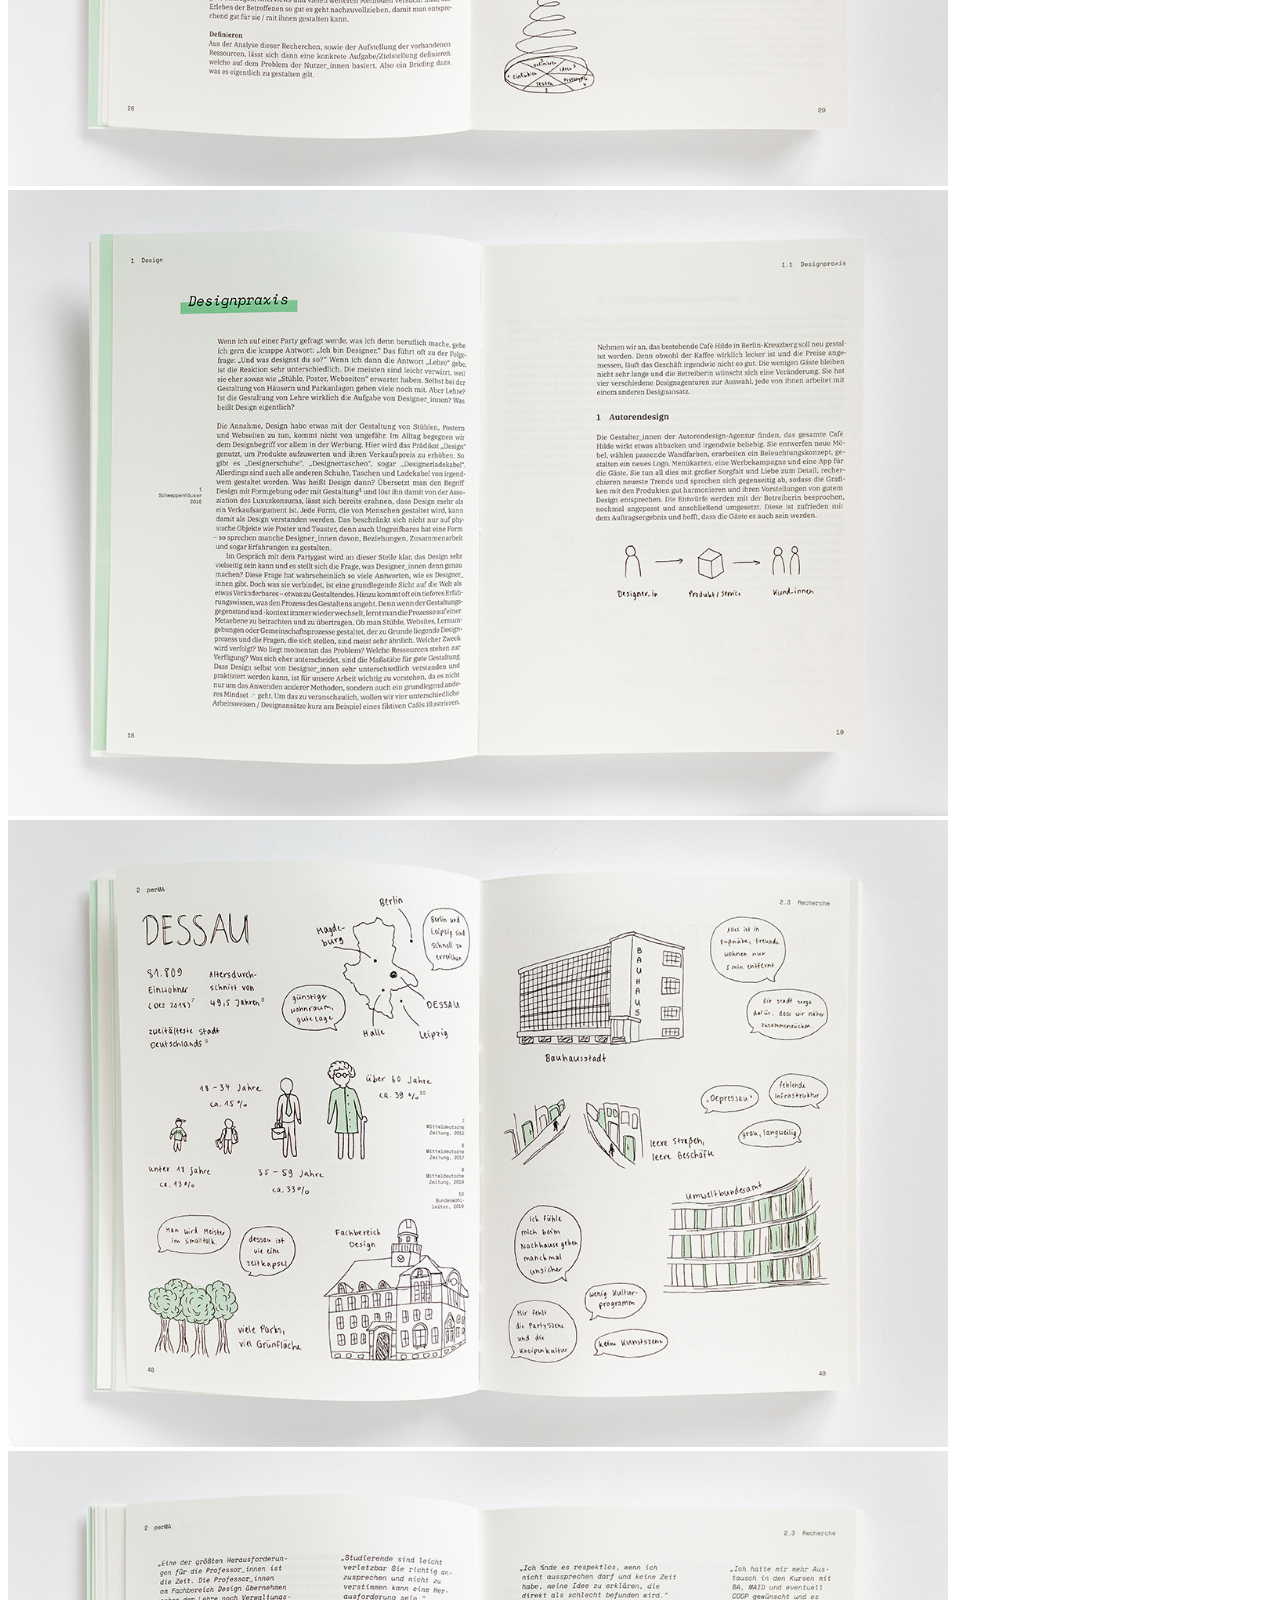
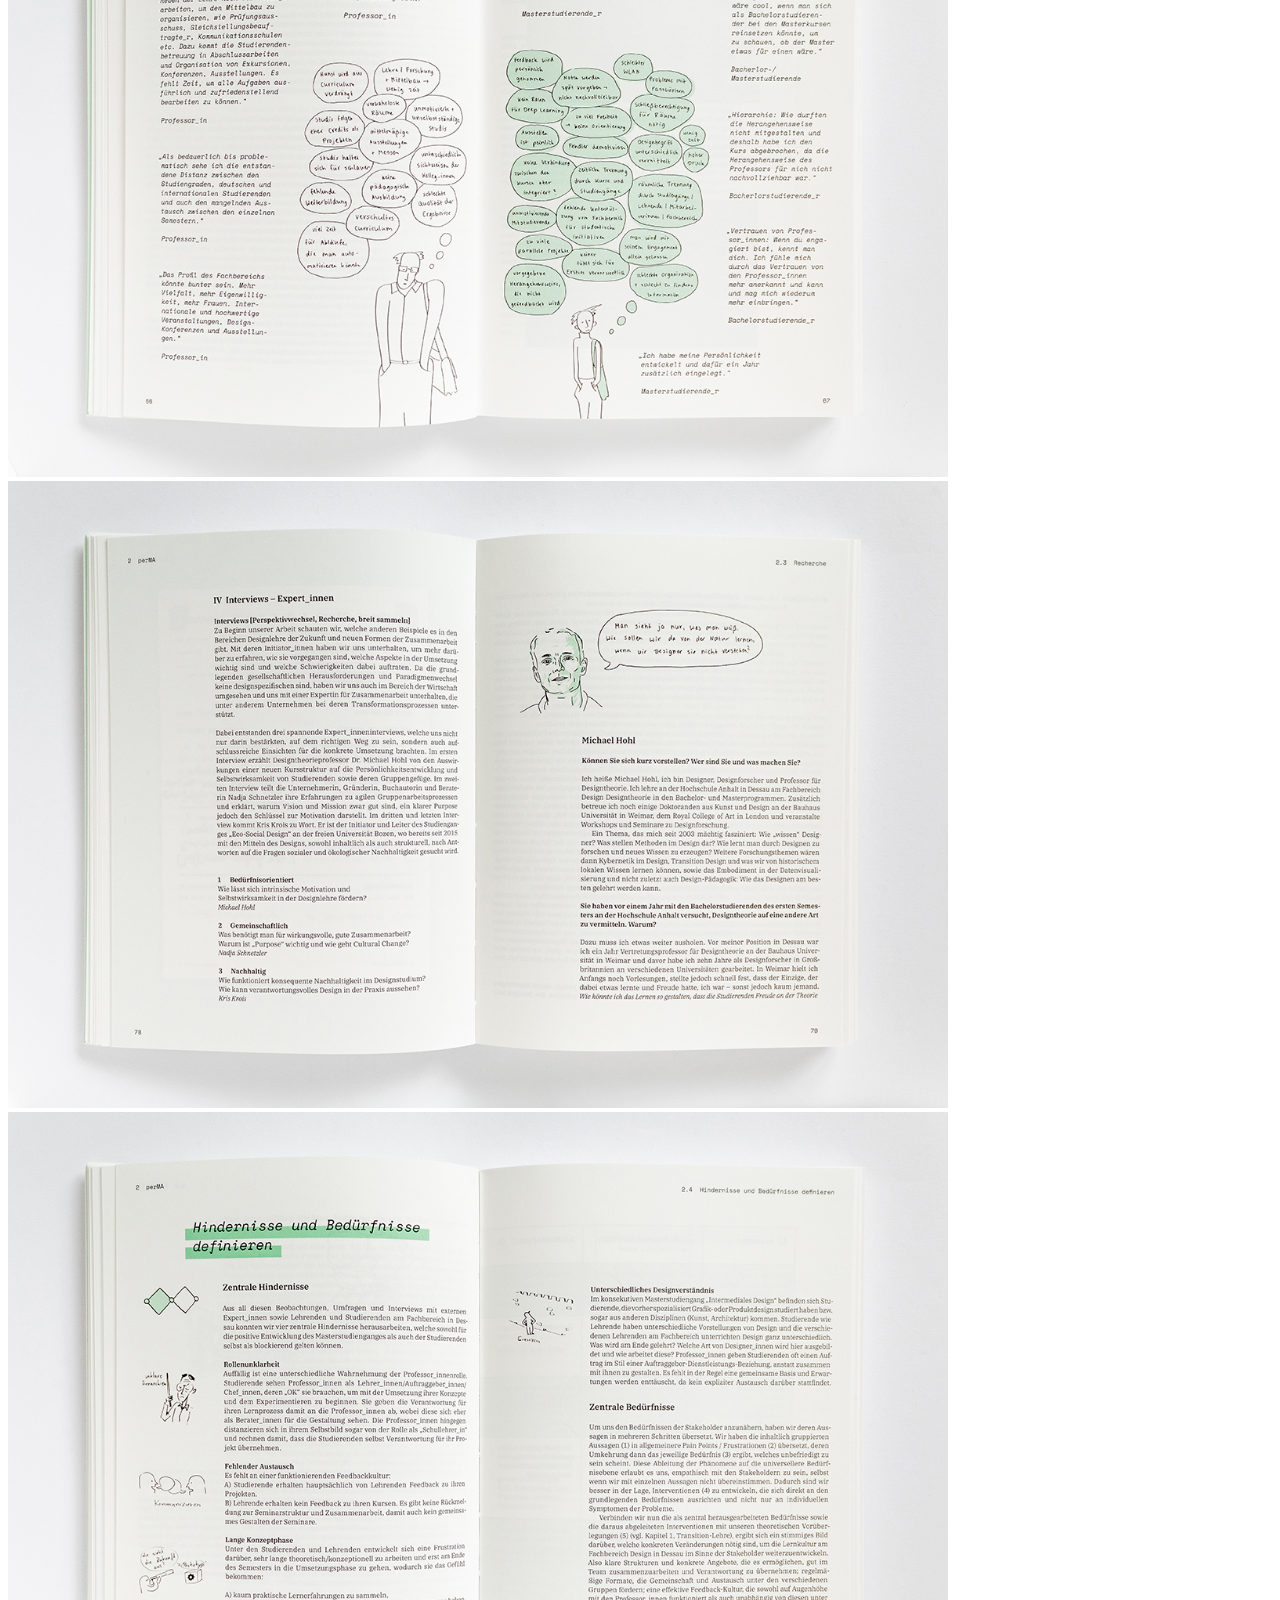
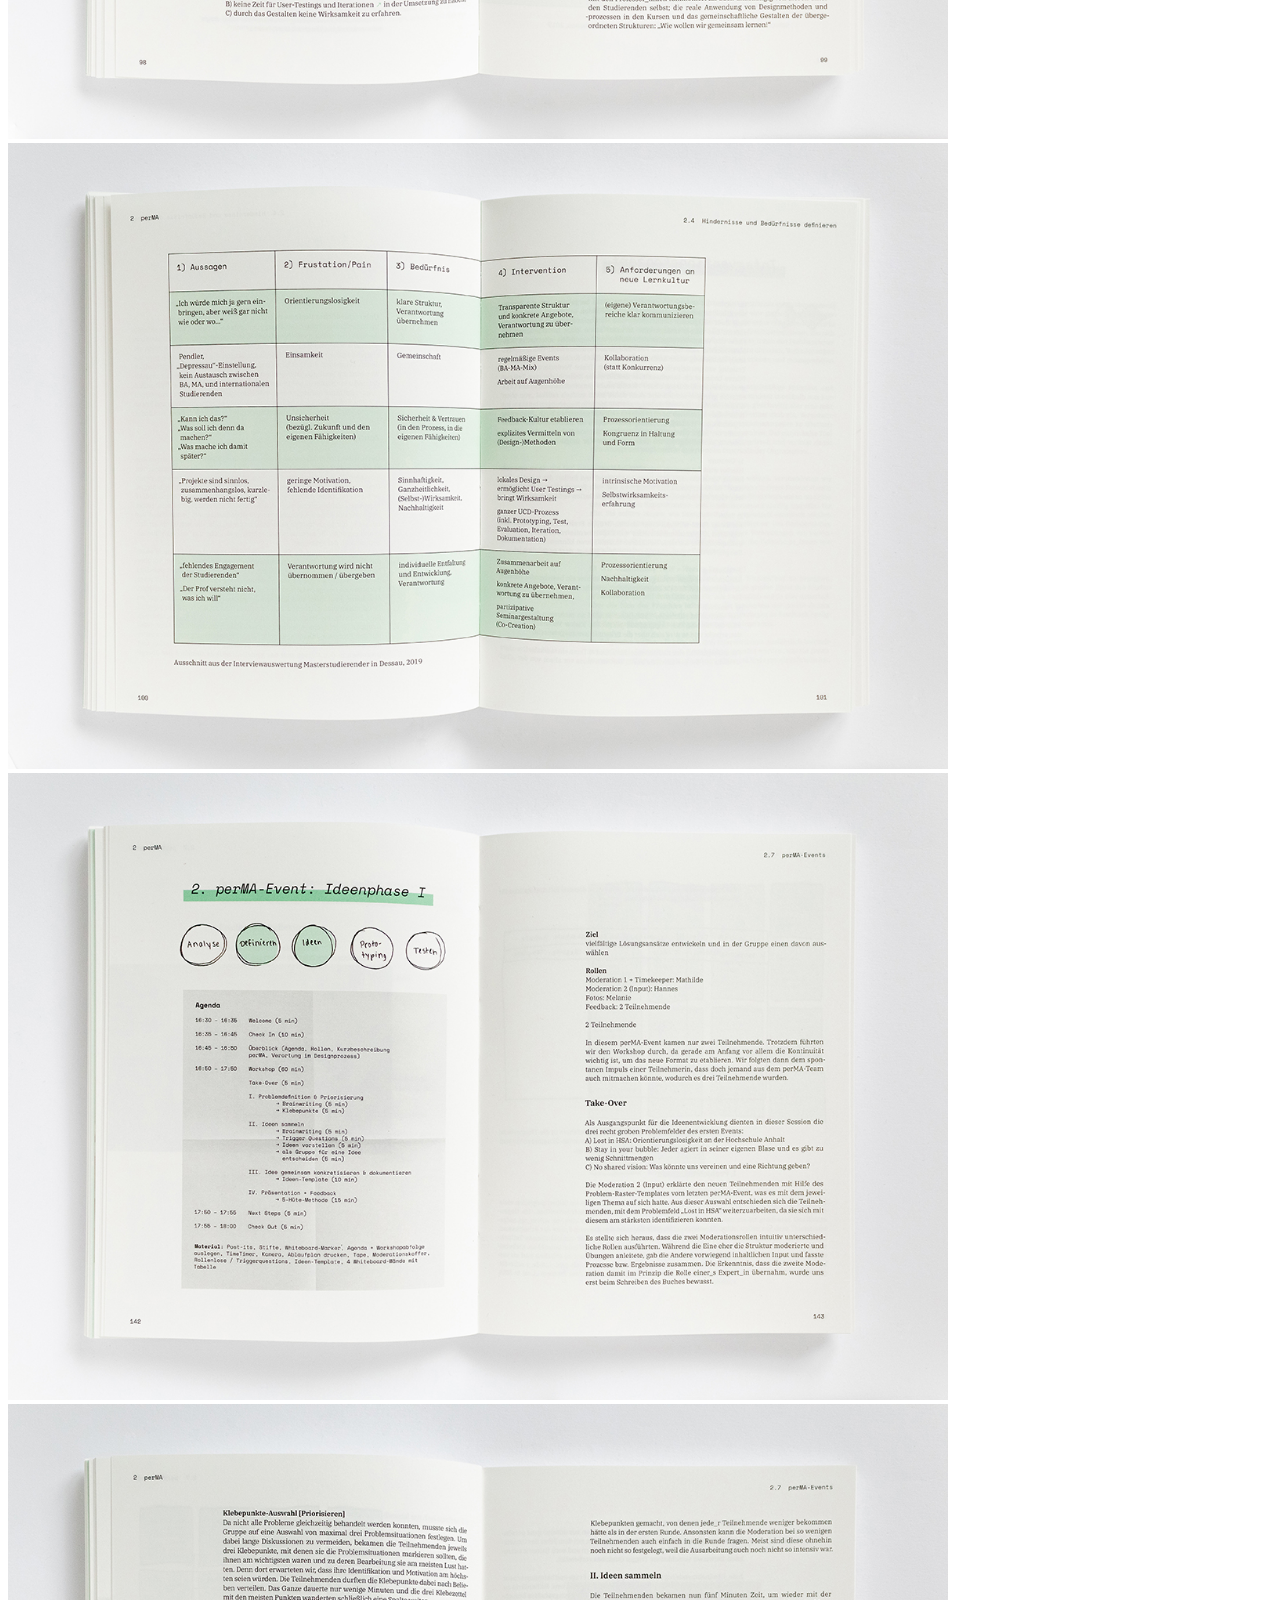
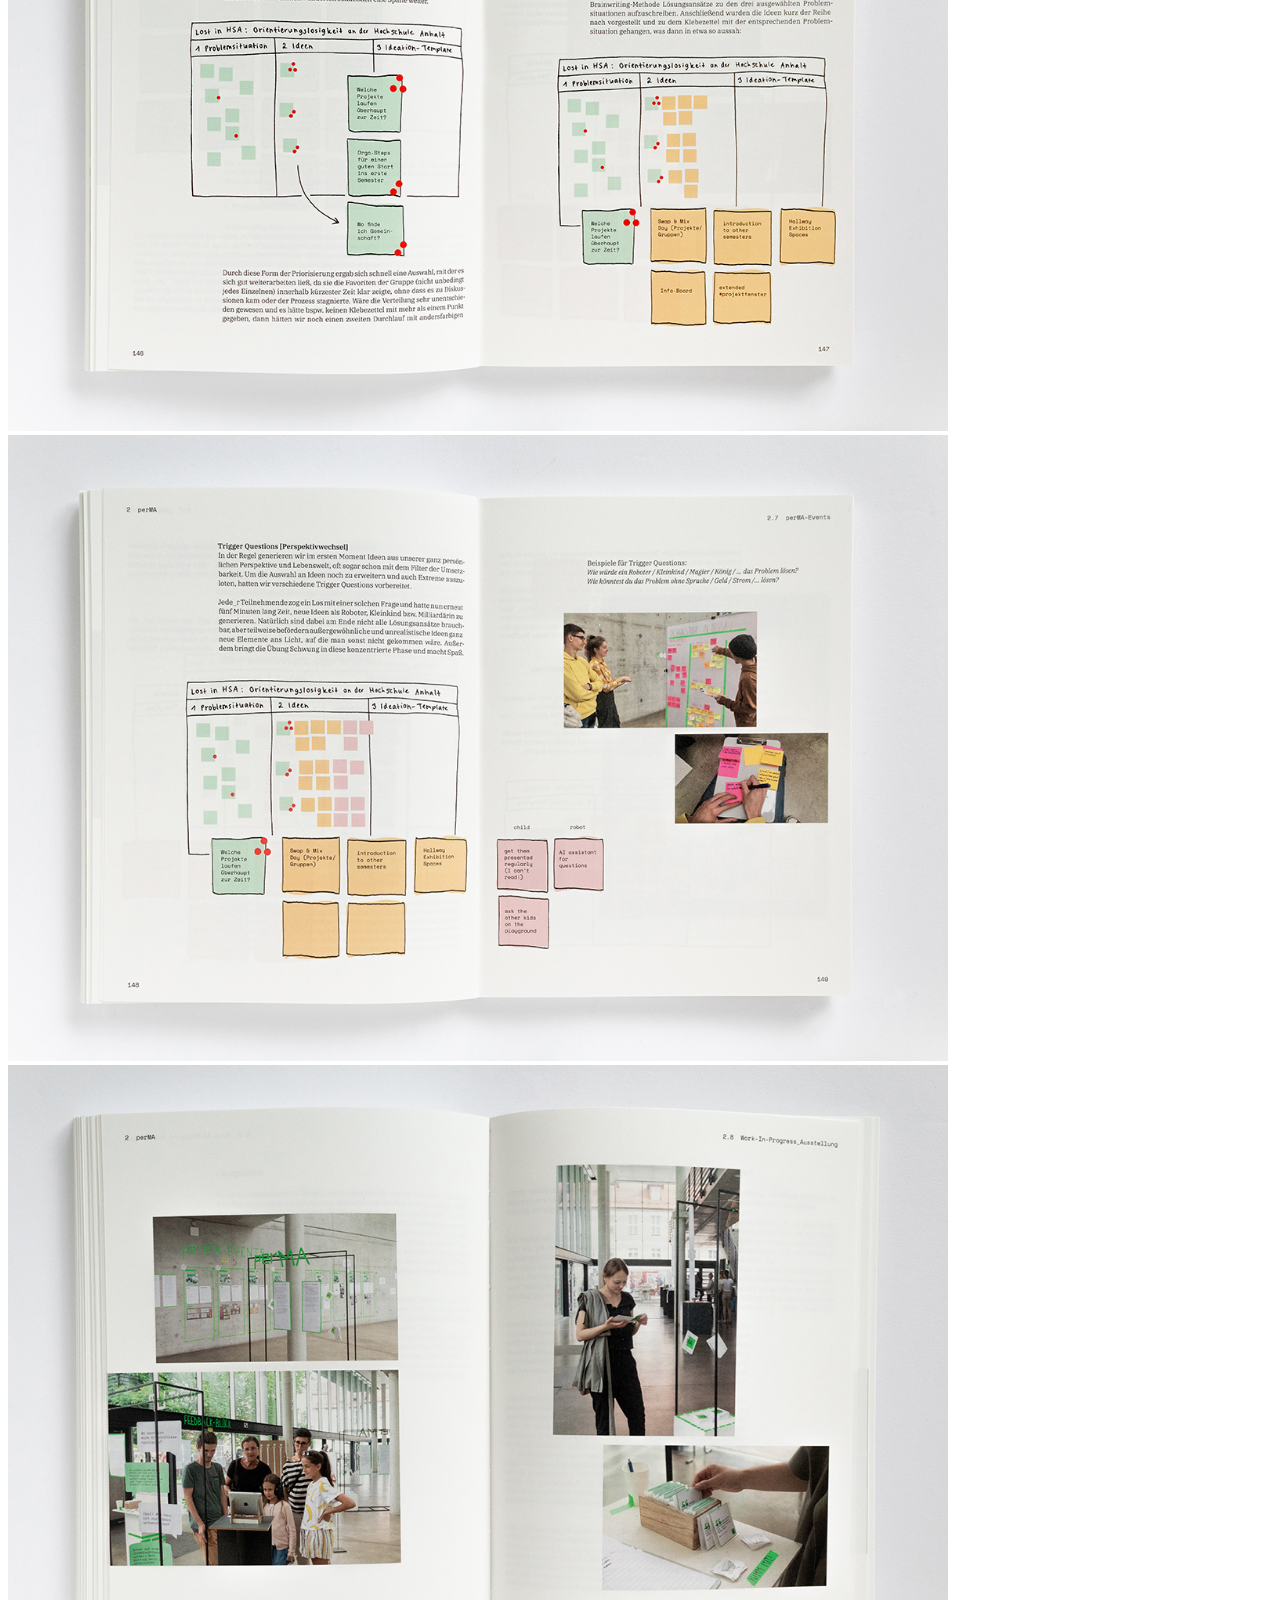
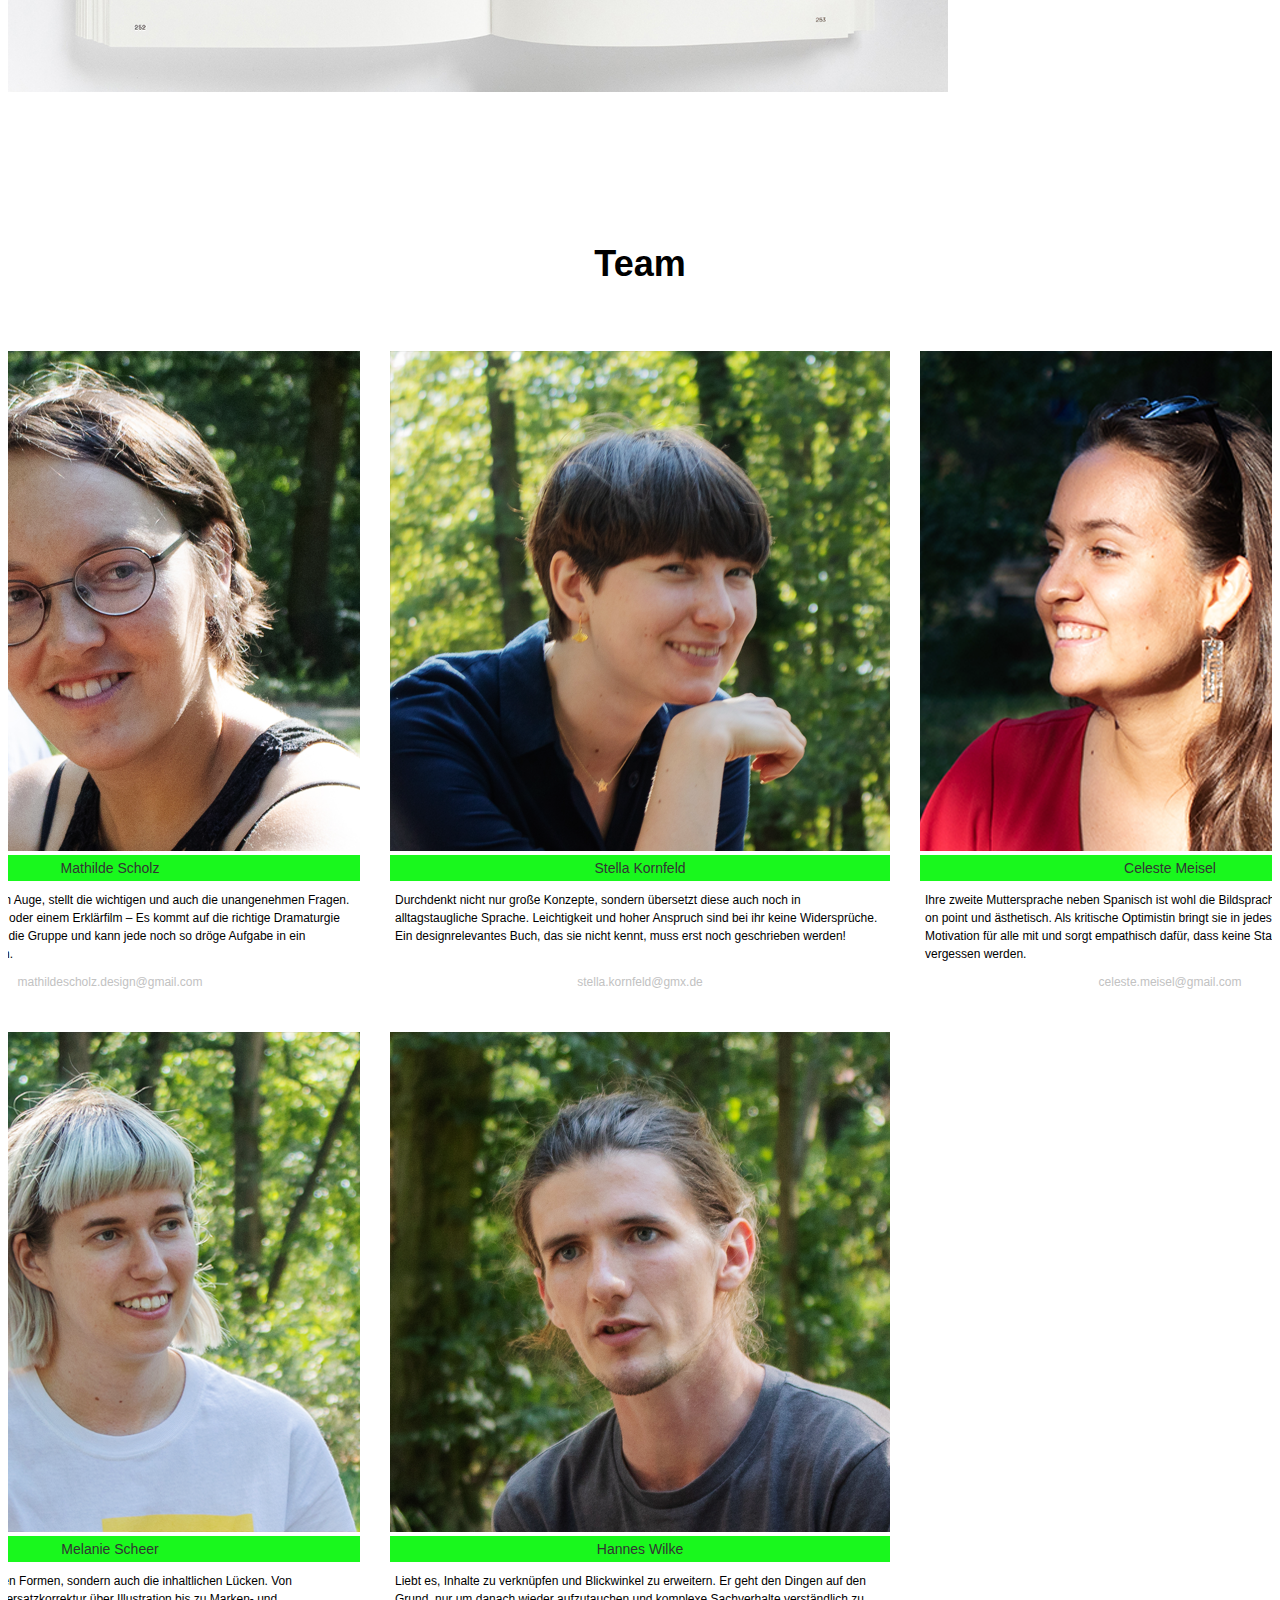
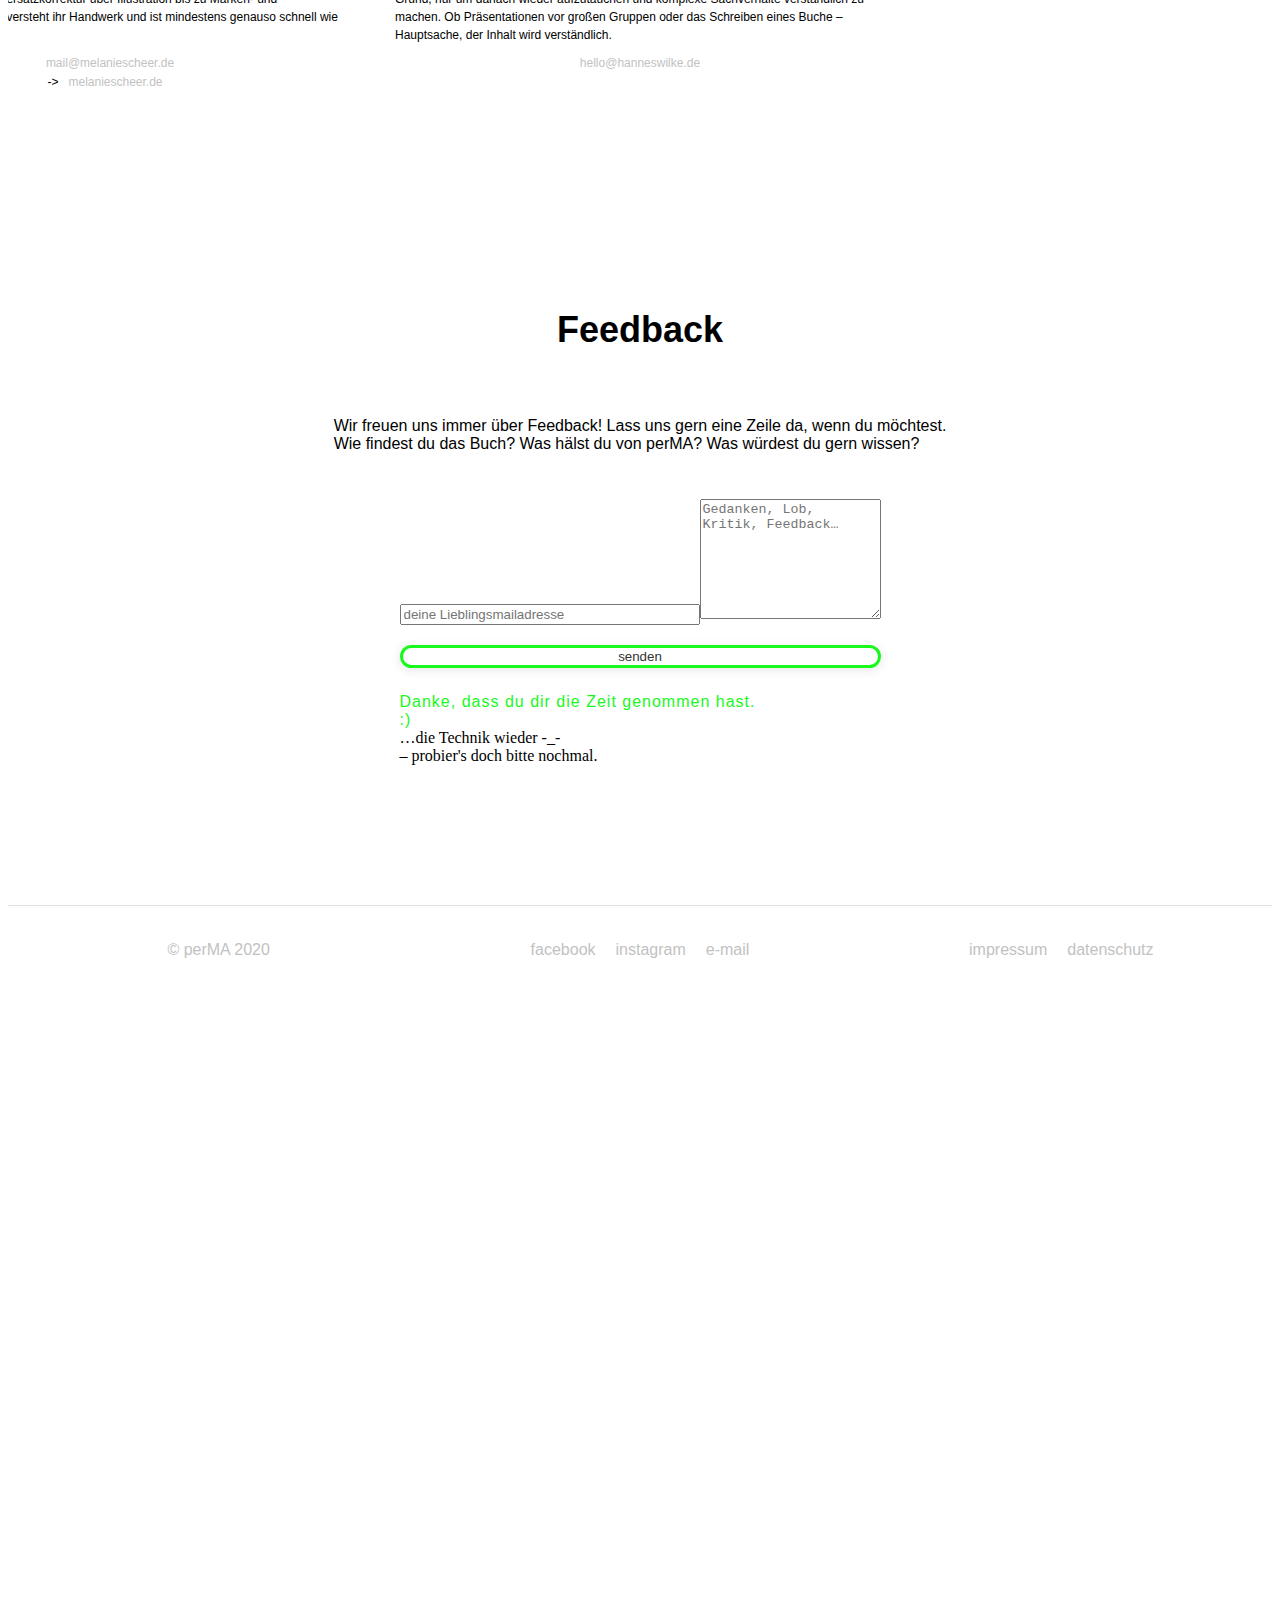
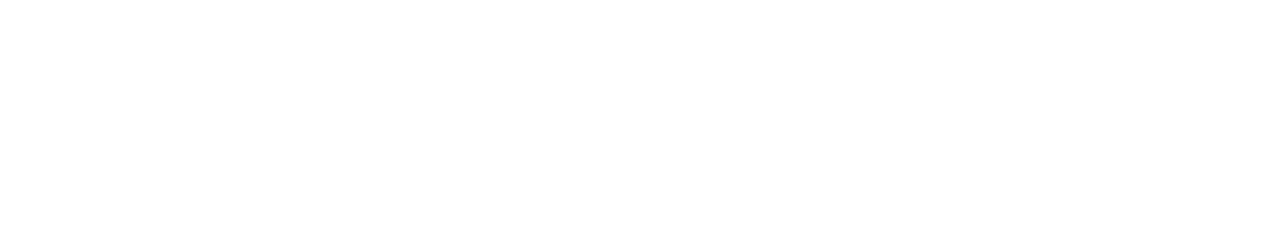
==== commit d085cff7: "Merge pull request #3 from JohJakob/develop" ====
--- a/index.html
+++ b/index.html
@@ -1,4 +1,6 @@
 <!DOCTYPE html>
+<!--  This site was created in Webflow. http://www.webflow.com  -->
+<!--  Last Published: Tue Sep 01 2020 17:13:37 GMT+0000 (Coordinated Universal Time)  -->
 <html data-wf-page="5e92348d36c30b0db9df6dad" data-wf-site="5e92348d36c30b2506df6dac" lang="de">
 <head>
   <meta charset="utf-8">
@@ -76,130 +78,41 @@
         <div class="mock-up_book-section"><img src="images/Buch-Atmo_2.jpg" loading="lazy" srcset="images/Buch-Atmo_2-p-500.jpeg 500w, images/Buch-Atmo_2-p-800.jpeg 800w, images/Buch-Atmo_2.jpg 1000w" sizes="(max-width: 479px) 95vw, (max-width: 767px) 75vw, (max-width: 1439px) 50vw, 45vw" alt=""></div>
       </div>
       <div class="support-wrapper"><a href="support.html" class="button support w-button">zum PDF-Download</a></div>
-      
-      <!-- Slideshow container -->
-<div class="slideshow-container">
-
-  <!-- Full-width images with number and caption text -->
-  <div class="mySlides fade">
-    <img src="images/book-1-index.png" style="width:100%">
-    <div class="text">Inhalt</div>
-  </div>
-
-  <div class="mySlides fade">
-    <img src="images/book-2-theorie.png" style="width:100%">
-    <div class="text">Theorie</div>
-  </div>
-
-  <div class="mySlides fade">
-    <img src="images/book-3-theorie.png" style="width:100%">
-    <div class="text">Theorie</div>
-  </div>
-
-  <div class="mySlides fade">
-    <img src="images/book-4-recherche.png" style="width:100%">
-    <div class="text">Recherche</div>
-  </div>
-
-  <div class="mySlides fade">
-    <img src="images/book-5-recherche.png" style="width:100%">
-    <div class="text">Recherche</div>
-  </div>
-
-  <div class="mySlides fade">
-    <img src="images/book-6-interview.png" style="width:100%">
-    <div class="text">Interviews</div>
-  </div>
-
-  <div class="mySlides fade">
-    <img src="images/book-7-erkenntnisse.png" style="width:100%">
-    <div class="text">Erkenntnisse</div>
-  </div>
-
-  <div class="mySlides fade">
-    <img src="images/book-8-erkenntnisse.png" style="width:100%">
-    <div class="text">Erkenntnisse</div>
-  </div>
-
-  <div class="mySlides fade">
-    <img src="images/book-9-Workshops.png" style="width:100%">
-    <div class="text">Workshops</div>
-  </div>
-
-  <div class="mySlides fade">
-    <img src="images/book-10-methoden.png" style="width:100%">
-    <div class="text">Methoden</div>
-  </div>
-
-  <div class="mySlides fade">
-    <img src="images/book-11-methoden.png" style="width:100%">
-    <div class="text">Methoden</div>
-  </div>
-
-  <div class="mySlides fade">
-    <img src="images/book-12-impressionen.png" style="width:100%">
-    <div class="text">Impressionen</div>
-  </div>
-
-  <!-- Next and previous buttons -->
-  <a class="prev" onclick="plusSlides(-1)">&#10094;</a>
-  <a class="next" onclick="plusSlides(1)">&#10095;</a>
-
-  <!-- The dots/circles -->
-<div style="text-align:center">
-  <span class="dot" onclick="currentSlide(1)"></span> 
-  <span class="dot" onclick="currentSlide(2)"></span> 
-  <span class="dot" onclick="currentSlide(3)"></span> 
-</div>
-
-</div>
-<br>
-
-<!-- The dots/circles -->
-<div style="text-align:center">
-  <span class="dot" onclick="currentSlide(1)"></span> 
-  <span class="dot" onclick="currentSlide(2)"></span> 
-  <span class="dot" onclick="currentSlide(3)"></span> 
-</div>
-      
-<!--      <div data-delay="4000" data-animation="fade" data-autoplay="1" data-duration="500" data-infinite="1" class="slider w-slider">
+      <div data-delay="4000" data-animation="fade" data-autoplay="1" data-duration="500" data-infinite="1" class="slider w-slider">
         <div class="mask w-slider-mask">
-          <div class="slide w-slide"><img src="images/book-1-index.png" loading="lazy" alt="">
+          <div class="slide w-slide"><img src="images/book-1-index.png" srcset="images/book-1-index.png 500w, images/book-1-index.png 800w, images/book-1-index.png 1080w, images/book-1-index.png 1200w" sizes="(max-width: 767px) 100vw, (max-width: 991px) 728px, 940px" alt="">
             <div class="slide-text">Inhalte</div>
           </div>
-          <div class="slide w-slide"><img src="images/book-2-theorie.png" loading="lazy" alt="">
+          <div class="slide w-slide"><img src="images/book-3-theorie.png" srcset="images/book-3-theorie.png 500w, images/book-3-theorie.png 800w, images/book-3-theorie.png 1080w, images/book-3-theorie.png 1200w" sizes="(max-width: 767px) 100vw, (max-width: 991px) 728px, 940px" alt="">
             <div class="slide-text">Theorie</div>
           </div>
-          <div class="slide w-slide"><img src="images/book-3-theorie.png" loading="lazy" alt="">
+          <div class="slide w-slide"><img src="images/book-2-theorie.png" srcset="images/book-2-theorie.png 500w, images/book-2-theorie.png 800w, images/book-2-theorie.png 1080w, images/book-2-theorie.png 1200w" sizes="(max-width: 767px) 100vw, (max-width: 991px) 728px, 940px" alt="">
             <div class="slide-text">Theorie</div>
           </div>
-          <div class="slide w-slide"><img src="images/book-4-recherche.png" loading="lazy" alt="">
+          <div class="slide w-slide"><img src="images/book-4-recherche.png" srcset="images/book-4-recherche.png 500w, images/book-4-recherche.png 800w, images/book-4-recherche.png 1080w, images/book-4-recherche.png 1200w" sizes="(max-width: 767px) 100vw, (max-width: 991px) 728px, 940px" alt="">
             <div class="slide-text">Recherchen</div>
           </div>
-          <div class="slide w-slide"><img src="images/book-5-recherche.png" loading="lazy" alt="">
+          <div class="slide w-slide"><img src="images/book-5-recherche.png" srcset="images/book-5-recherche.png 500w, images/book-5-recherche.png 800w, images/book-5-recherche.png 1080w, images/book-5-recherche.png 1200w" sizes="(max-width: 767px) 100vw, (max-width: 991px) 728px, 940px" alt="">
             <div class="slide-text">Recherchen</div>
           </div>
-          <div class="slide w-slide"><img src="images/book-6-interview.png" loading="lazy" alt="">
+          <div class="slide w-slide"><img src="images/book-6-interview.png" srcset="images/book-6-interview.png 500w, images/book-6-interview.png 800w, images/book-6-interview.png 1080w, images/book-6-interview.png 1200w" sizes="(max-width: 767px) 100vw, (max-width: 991px) 728px, 940px" alt="">
             <div class="slide-text">Interviews</div>
           </div>
-          <div class="slide w-slide"><img src="images/book-7-erkenntnisse.png" loading="lazy" alt="">
+          <div class="slide w-slide"><img src="images/book-7-erkenntnisse.png" srcset="images/book-7-erkenntnisse.png 500w, images/book-7-erkenntnisse.png 800w, images/book-7-erkenntnisse.png 1080w, images/book-7-erkenntnisse.png 1200w" sizes="(max-width: 767px) 100vw, (max-width: 991px) 728px, 940px" alt="">
             <div class="slide-text">Erkenntnisse</div>
           </div>
-          <div class="slide w-slide"><img src="images/book-8-erkenntnisse.png" loading="lazy" alt="">
+          <div class="slide w-slide"><img src="images/book-8-erkenntnisse.png" srcset="images/book-8-erkenntnisse.png 500w, images/book-8-erkenntnisse.png 800w, images/book-8-erkenntnisse.png 1080w, images/book-8-erkenntnisse.png 1200w" sizes="(max-width: 767px) 100vw, (max-width: 991px) 728px, 940px" alt="">
             <div class="slide-text">Erkenntnisse</div>
           </div>
-          <div class="slide w-slide"><img src="images/book-9-Workshops.png" loading="lazy" alt="">
-            <div class="slide-text">Workshops</div>
-          </div>
-          <div class="slide w-slide"><img src="images/book-10-methoden.png" loading="lazy" alt="">
-            <div class="slide-text">Methoden</div>
-          </div>
-          <div class="slide w-slide"><img src="images/book-11-methoden.png" loading="lazy" alt="">
-            <div class="slide-text">Methoden</div>
-          </div>
-          <div class="slide w-slide"><img src="images/book-12-impressionen.png" loading="lazy" alt="">
-            <div class="slide-text">Impressionen</div>
-          </div>
+          <div class="slide w-slide">
+            <div class="slide-text">Workshops</div><img src="images/book-9-Workshops.png" srcset="images/book-9-Workshops.png 500w, images/book-9-Workshops.png 800w, images/book-9-Workshops.png 1080w, images/book-9-Workshops.png 1200w" sizes="(max-width: 767px) 100vw, (max-width: 991px) 728px, 940px" alt=""></div>
+          <div class="slide w-slide">
+            <div class="slide-text">Methoden</div><img src="images/book-10-methoden.png" srcset="images/book-10-methoden.png 500w, images/book-10-methoden.png 800w, images/book-10-methoden.png 1080w, images/book-10-methoden.png 1200w" sizes="(max-width: 767px) 100vw, (max-width: 991px) 728px, 940px" alt=""></div>
+          <div class="slide w-slide">
+            <div class="slide-text">Methoden</div><img src="images/book-11-methoden.png" srcset="images/book-11-methoden.png 500w, images/book-11-methoden.png 800w, images/book-11-methoden.png 1080w, images/book-11-methoden.png 1200w" sizes="(max-width: 767px) 100vw, (max-width: 991px) 728px, 940px" alt=""></div>
+          <div class="slide w-slide">
+            <div class="slide-text">Impressionen</div><img src="images/book-12-impressionen.png" srcset="images/book-12-impressionen.png 500w, images/book-12-impressionen.png 800w, images/book-12-impressionen.png 1080w, images/book-12-impressionen.png 1200w" sizes="(max-width: 767px) 100vw, (max-width: 991px) 728px, 940px" alt=""></div>
+        </div>
         <div class="w-slider-arrow-left">
           <div class="w-icon-slider-left"></div>
         </div>
@@ -210,8 +123,6 @@
       </div>
     </div>
   </div>
--->
-
   <div id="Team" class="section">
     <div class="container-1 w-container">
       <div class="section-headline">
@@ -269,8 +180,8 @@
       <div class="content-wrap-form">
         <div class="p">Wir freuen uns immer über Feedback! Lass uns gern eine Zeile da, wenn du möchtest.<br>Wie findest du das Buch? Was hälst du von perMA? Was würdest du gern wissen?</div>
         <div class="form-block w-form">
-          <form id="email-form" name="email-form" data-name="Email Form" class="subscribe-form-flex">
-            <div class="subscribe-form-input-wrapper"><input type="email" class="subscribe-form-input w-input" maxlength="256" name="Email" data-name="Email" placeholder="deine Lieblingsmailadresse" id="Email" required=""><textarea placeholder="Gedanken, Lob, Kritik, Feedback…" maxlength="5000" id="field" name="field" required="" class="textarea w-input"></textarea></div><input type="submit" value="senden" data-wait="dauert kurz…" class="button w-button"></form>
+          <form id="email-form" name="email-form" data-name="Email Form" class="subscribe-form-flex" action="https://formspree.io/xlepyayd" method="POST">
+            <div class="subscribe-form-input-wrapper"><input type="email" class="subscribe-form-input w-input" maxlength="256" name="_replyto" data-name="Email" placeholder="deine Lieblingsmailadresse" id="Email" required><textarea placeholder="Gedanken, Lob, Kritik, Feedback…" maxlength="5000" id="field" name="field" required class="textarea w-input"></textarea></div><input type="submit" value="senden" data-wait="dauert kurz…" class="button w-button"></form>
           <div class="success-message w-form-done">
             <div class="text-block">Danke, dass du dir die Zeit genommen hast. <br>:)<br></div>
           </div>
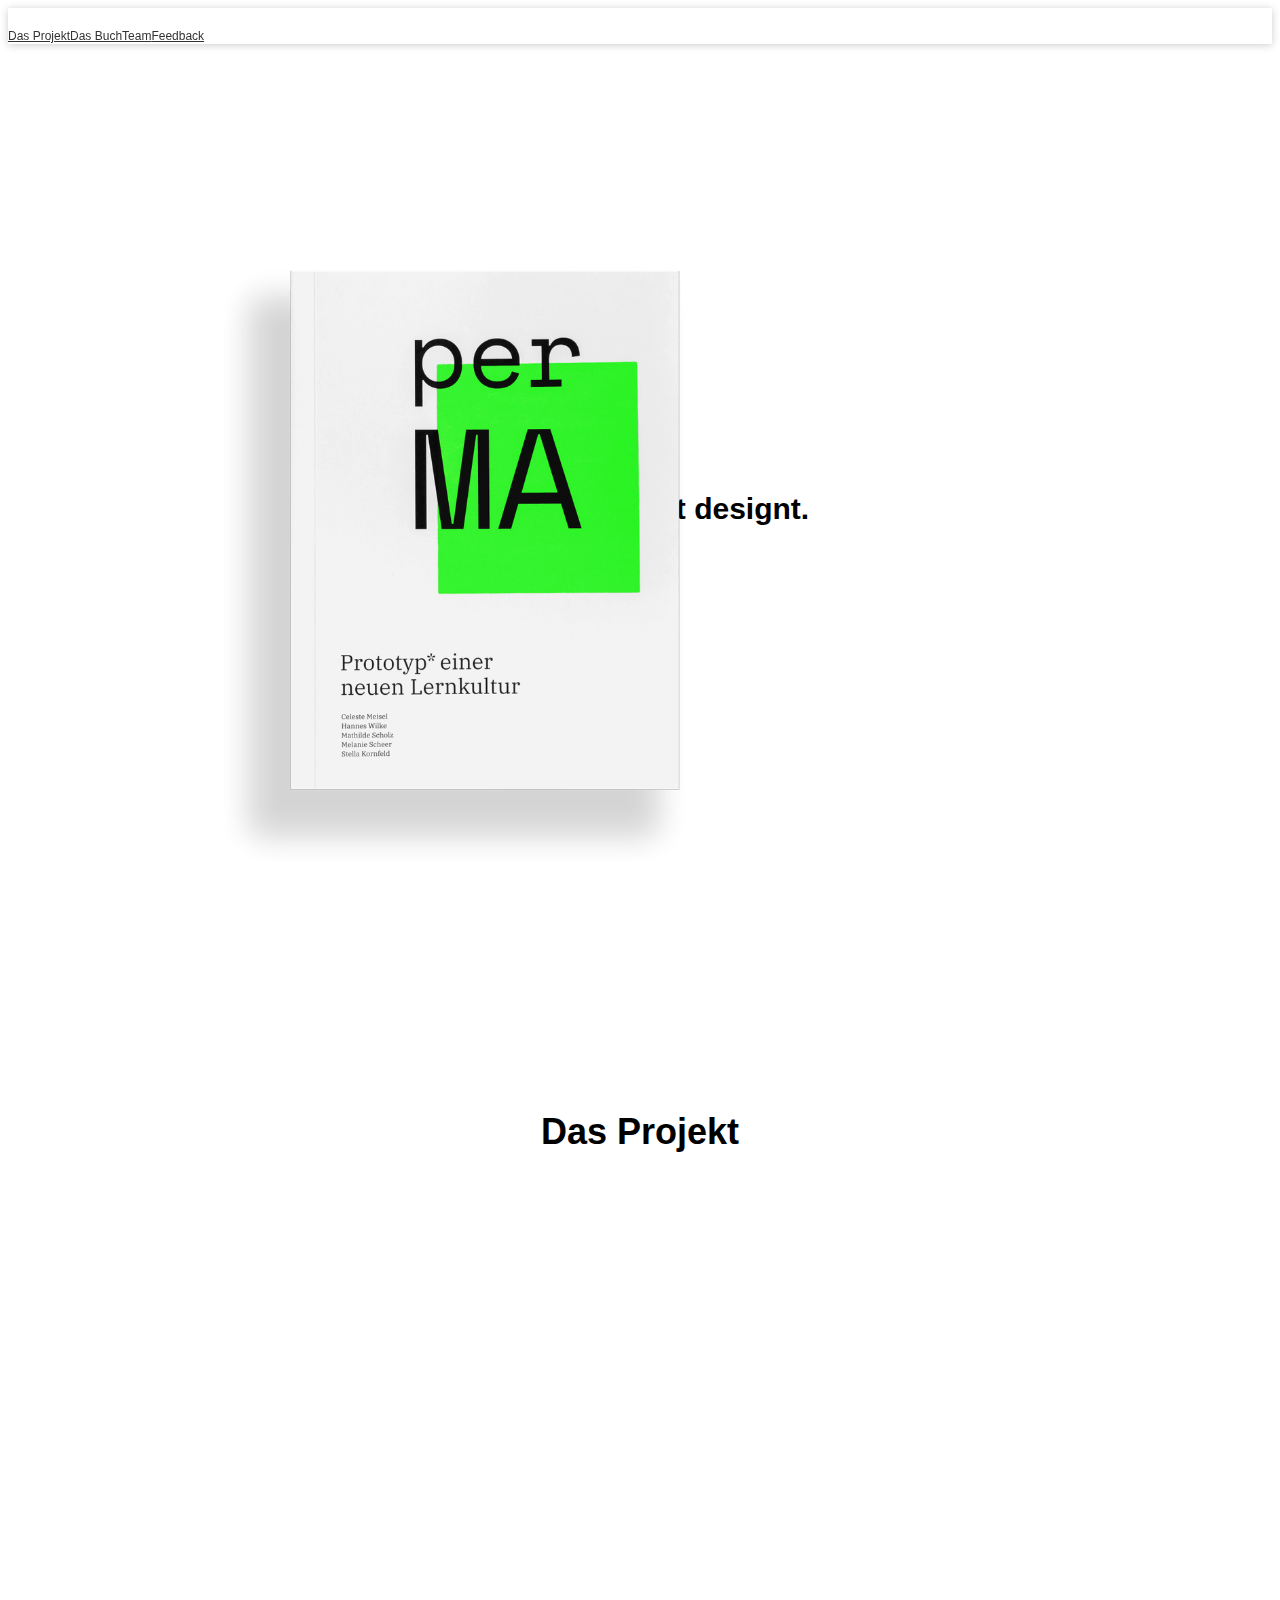
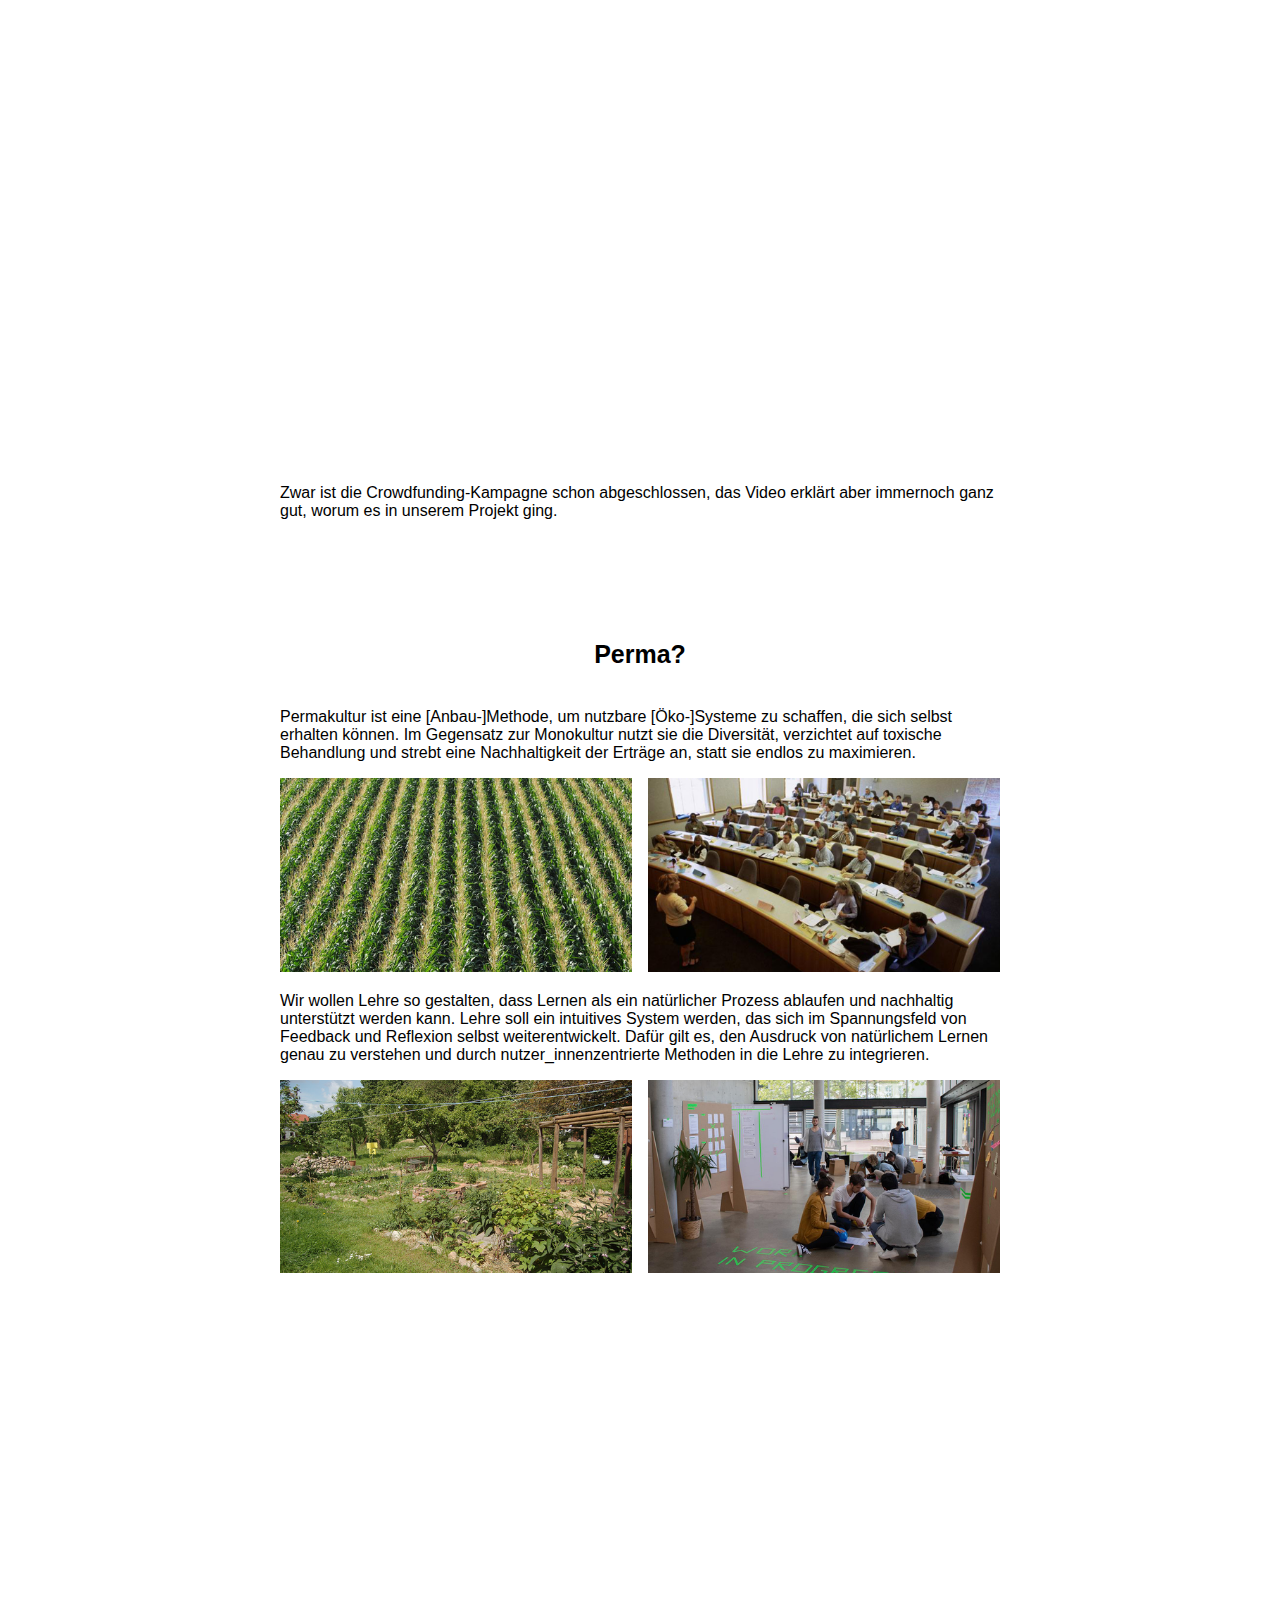
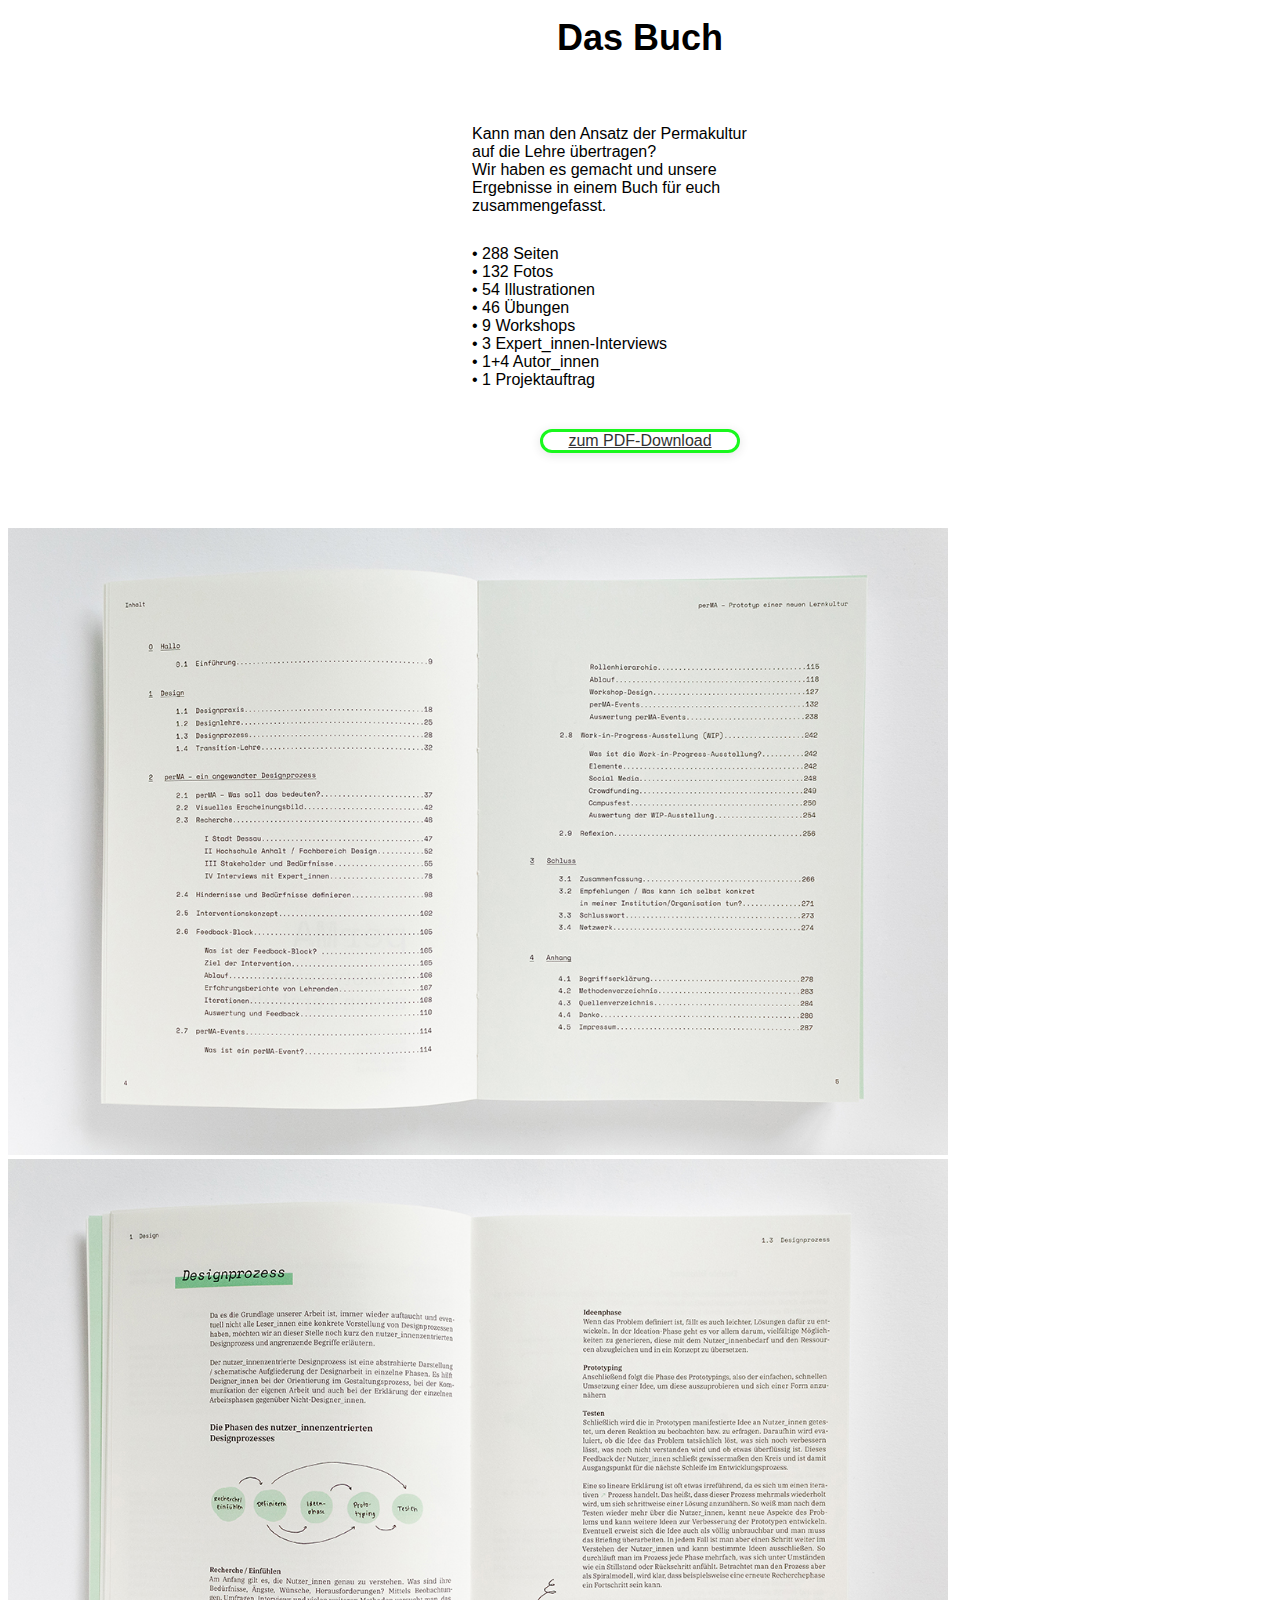
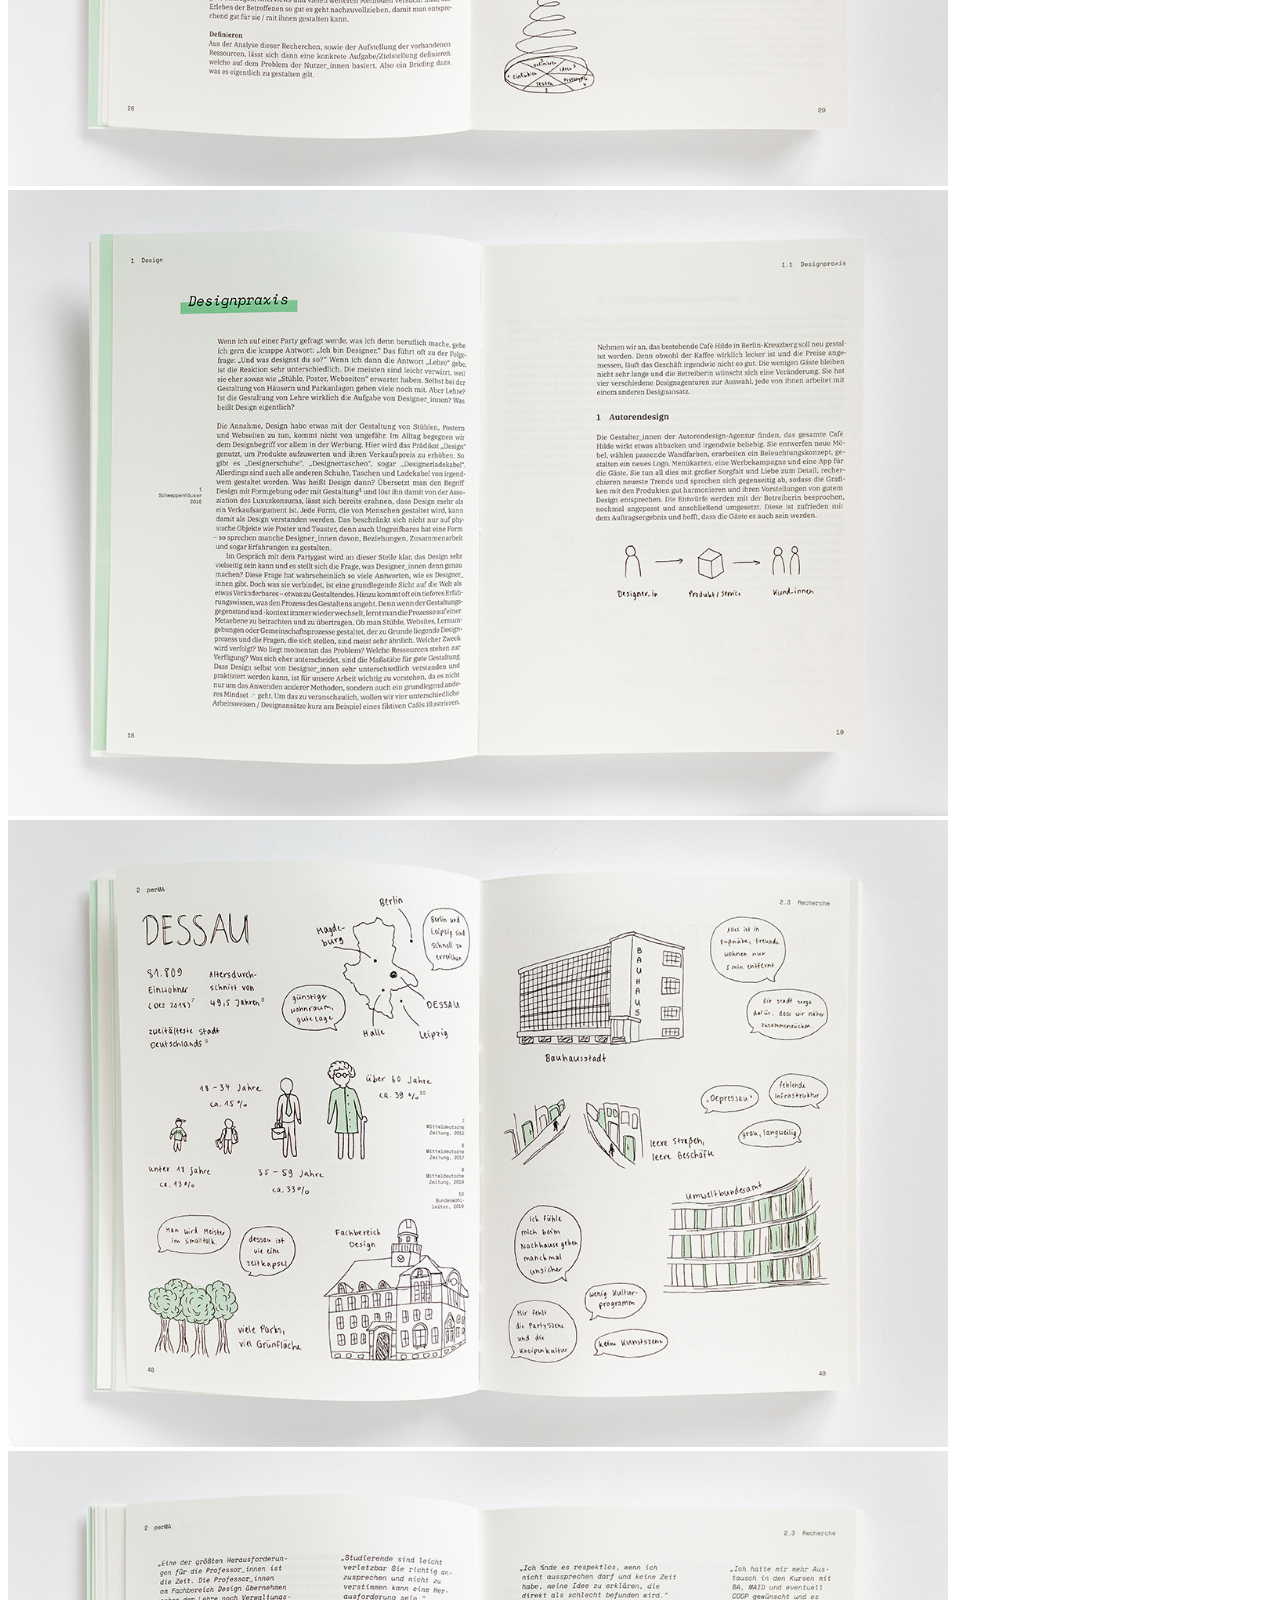
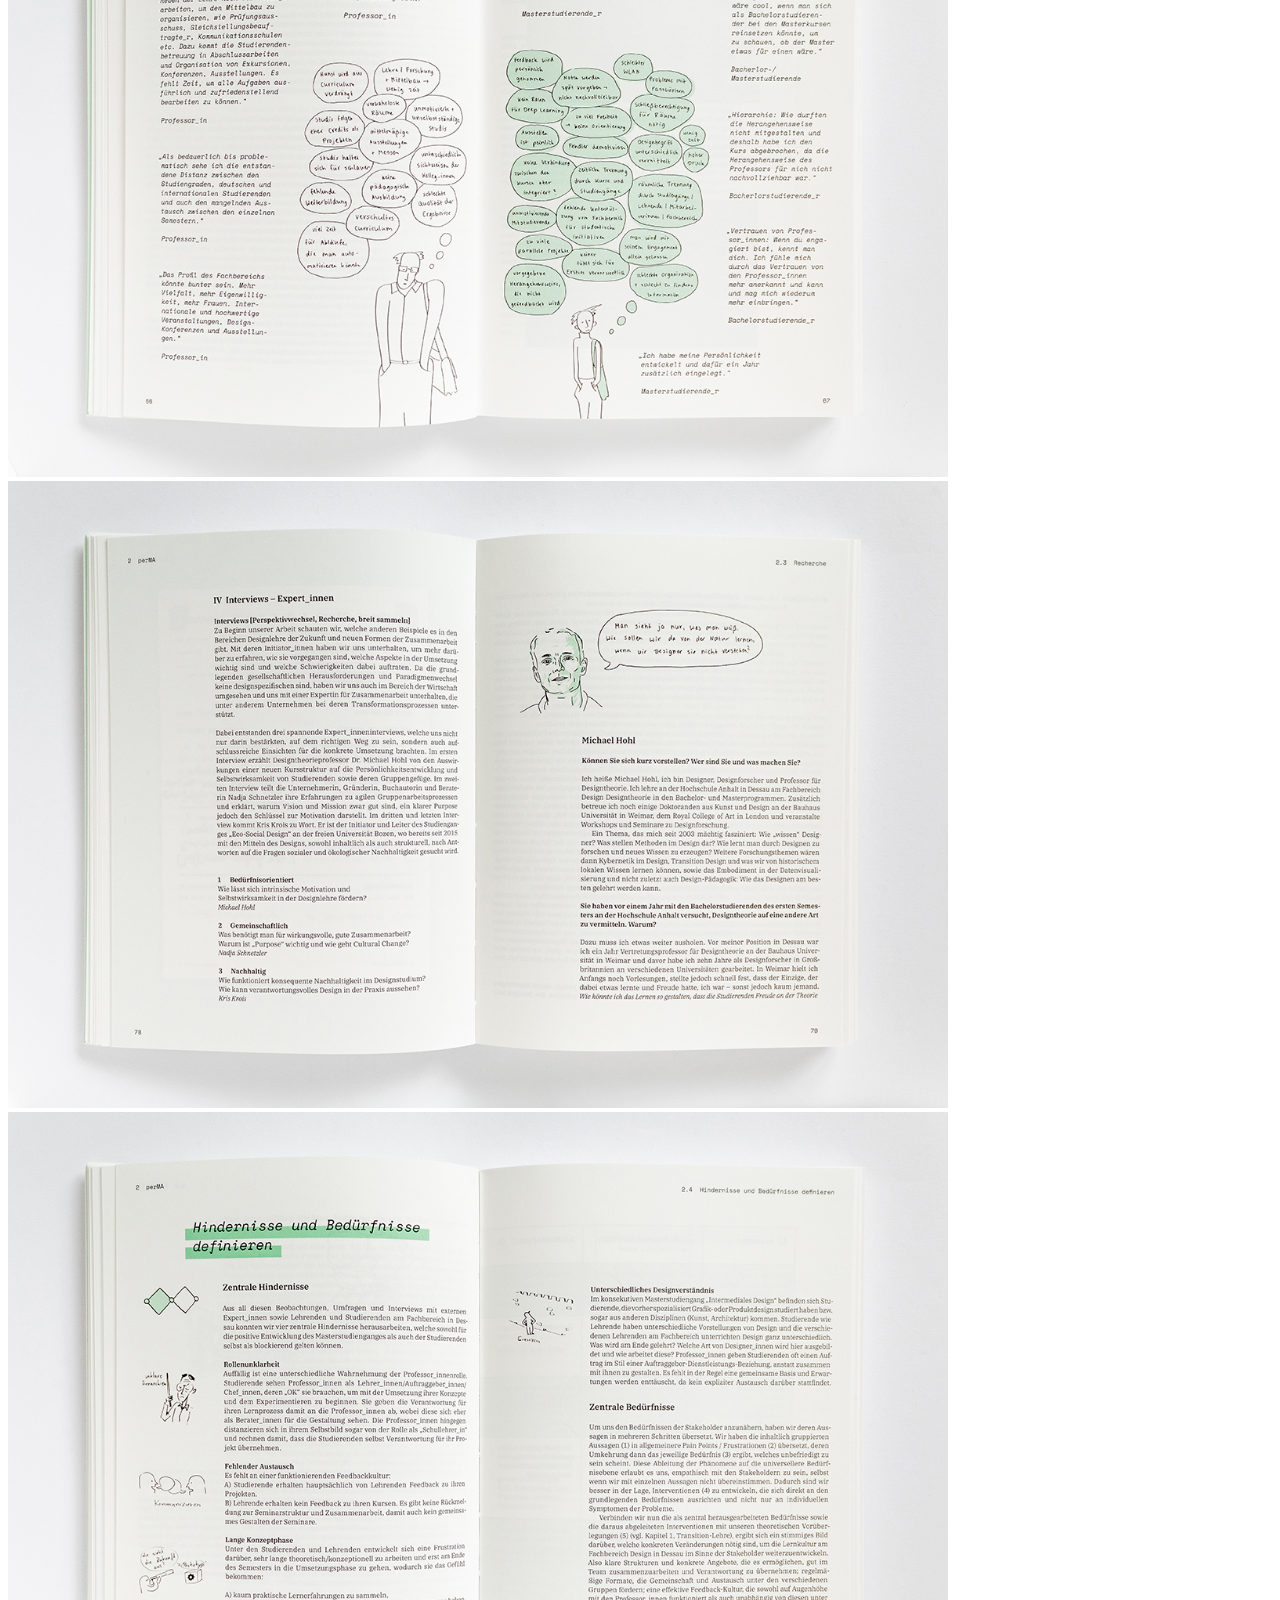
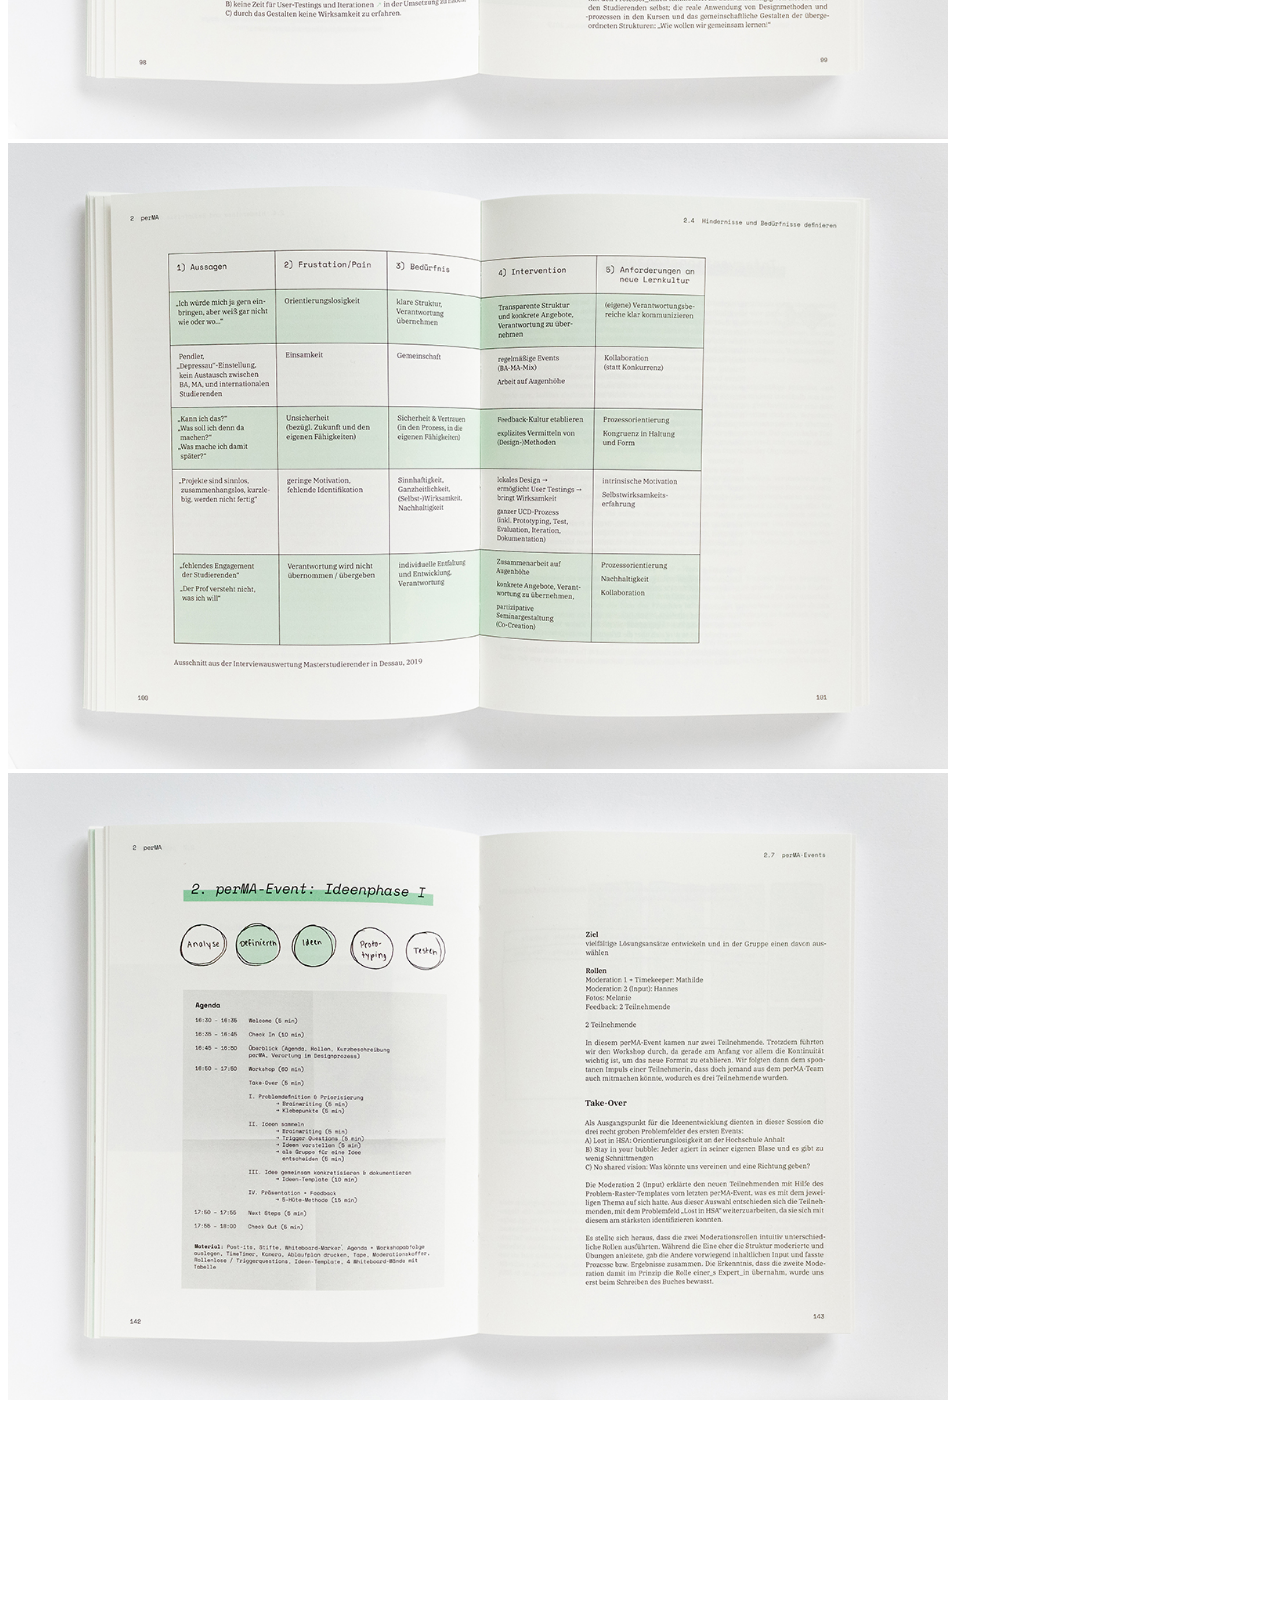
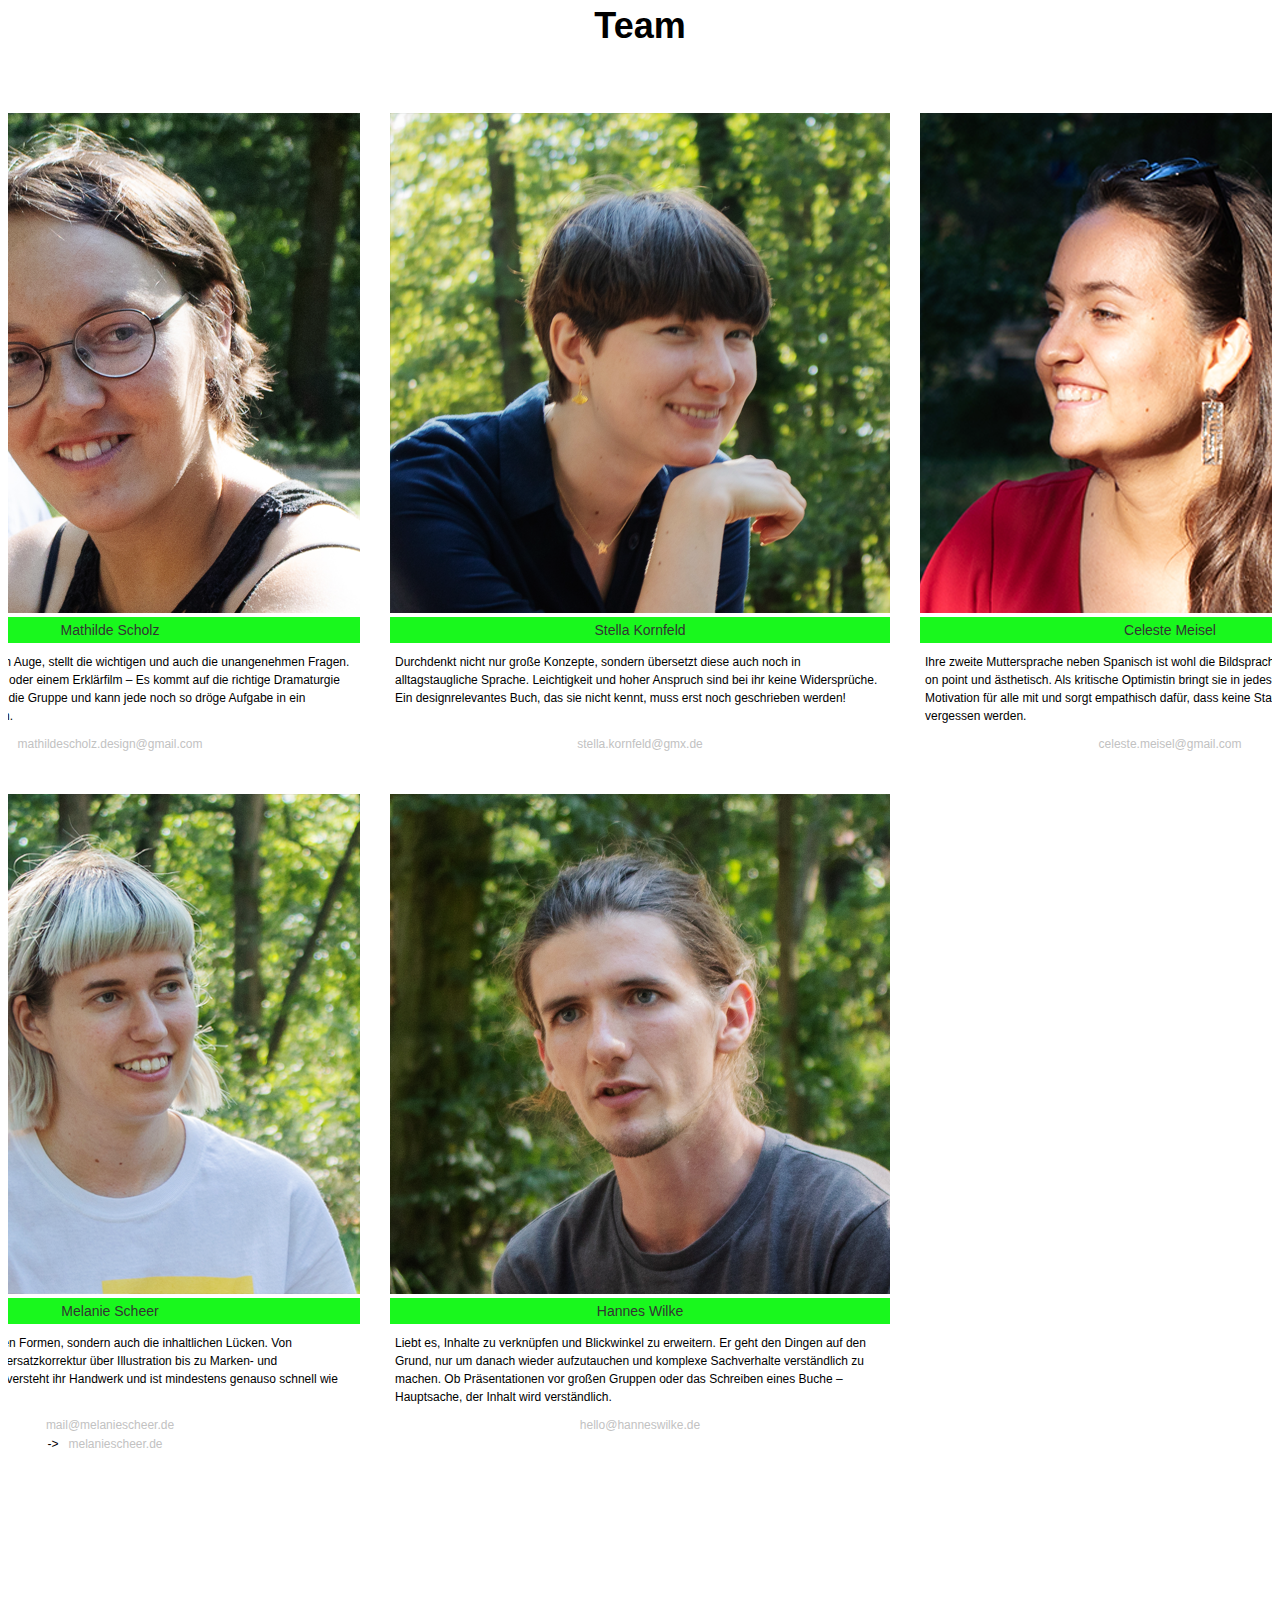
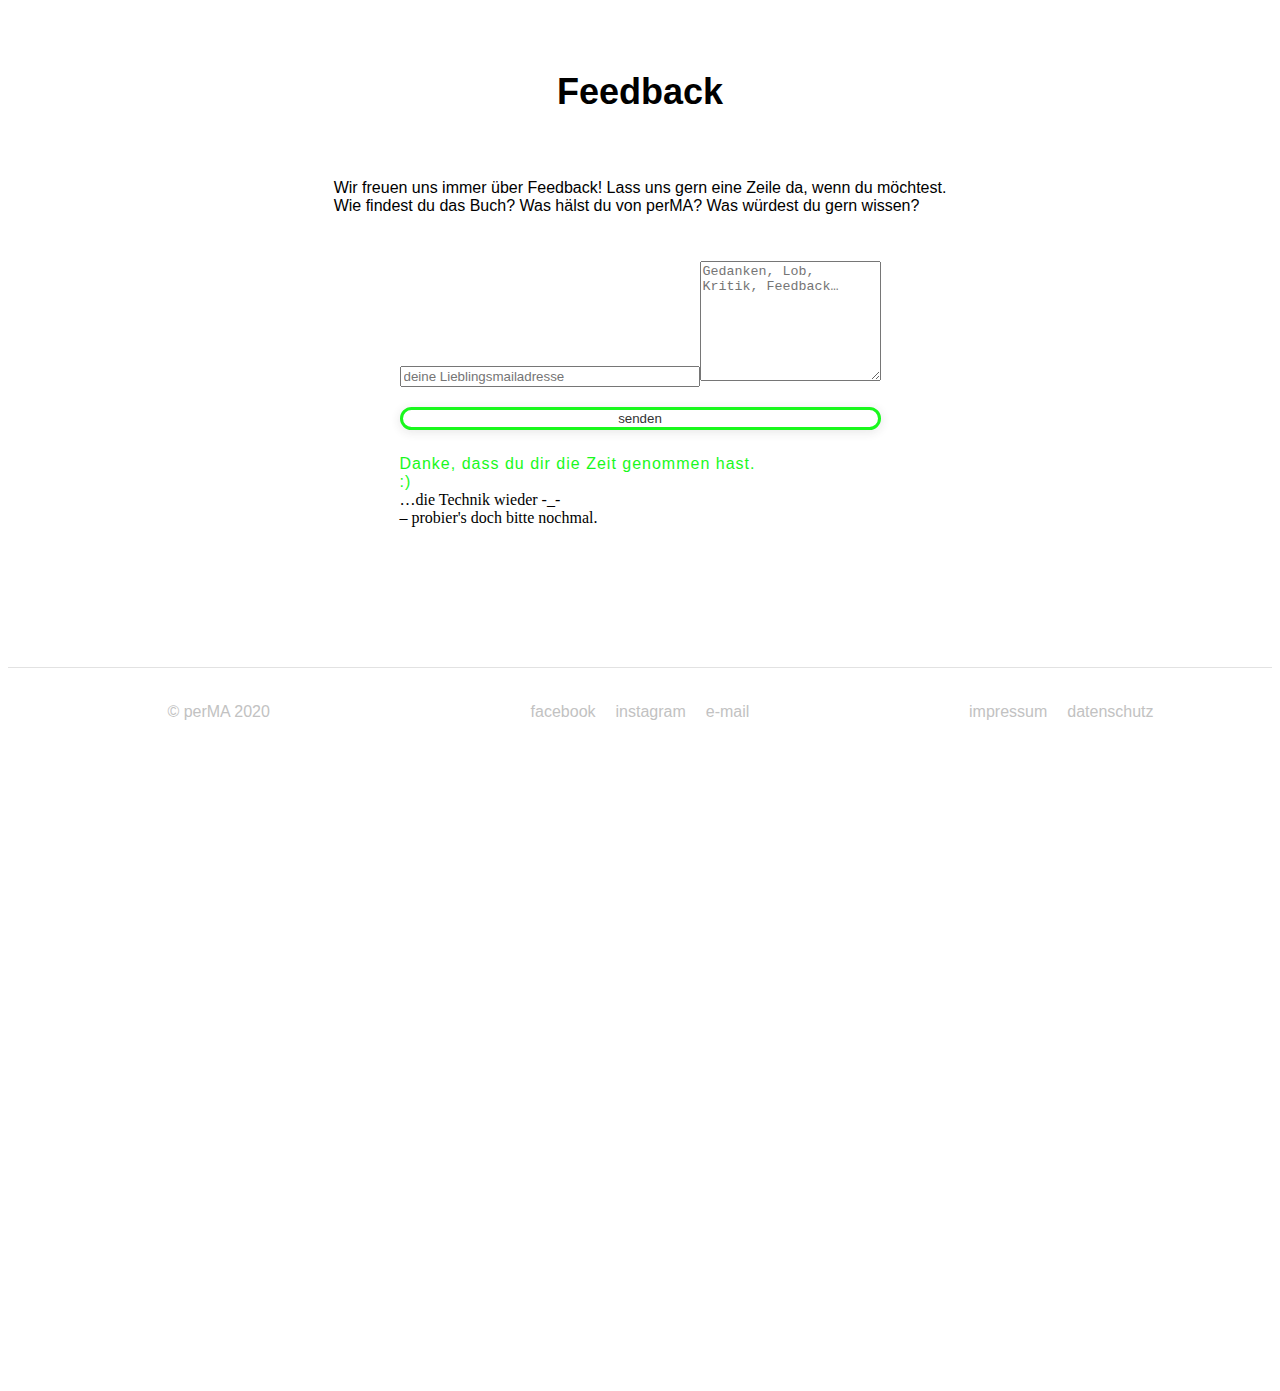
==== commit 82f74b4c: "gtm" ====
--- a/index.html
+++ b/index.html
@@ -1,10 +1,15 @@
 <!DOCTYPE html>
-<!--  This site was created in Webflow. http://www.webflow.com  -->
-<!--  Last Published: Tue Sep 01 2020 17:13:37 GMT+0000 (Coordinated Universal Time)  -->
 <html data-wf-page="5e92348d36c30b0db9df6dad" data-wf-site="5e92348d36c30b2506df6dac" lang="de">
 <head>
   <meta charset="utf-8">
   <title>perMA</title>
+<!-- Google Tag Manager -->
+<script>(function(w,d,s,l,i){w[l]=w[l]||[];w[l].push({'gtm.start':
+  new Date().getTime(),event:'gtm.js'});var f=d.getElementsByTagName(s)[0],
+  j=d.createElement(s),dl=l!='dataLayer'?'&l='+l:'';j.async=true;j.src=
+  'https://www.googletagmanager.com/gtm.js?id='+i+dl;f.parentNode.insertBefore(j,f);
+  })(window,document,'script','dataLayer','GTM-PQ5HGRK');</script>
+  <!-- End Google Tag Manager -->
   <meta content="width=device-width, initial-scale=1" name="viewport">
   <meta content="Webflow" name="generator">
   <link href="css/normalize.css" rel="stylesheet" type="text/css">
@@ -20,6 +25,10 @@
   <script type="text/javascript">window.dataLayer = window.dataLayer || [];function gtag(){dataLayer.push(arguments);}gtag('js', new Date());gtag('config', 'UA-119882345-2', {'anonymize_ip': true});</script>
 </head>
 <body>
+  <!-- Google Tag Manager (noscript) -->
+<noscript><iframe src="https://www.googletagmanager.com/ns.html?id=GTM-PQ5HGRK"
+  height="0" width="0" style="display:none;visibility:hidden"></iframe></noscript>
+  <!-- End Google Tag Manager (noscript) -->
   <div data-collapse="medium" data-animation="default" data-duration="400" role="banner" class="navbar w-nav">
     <div class="w-container"><a href="index.html" aria-current="page" class="w-nav-brand w--current"><img src="images/perMA-Logo.jpeg" width="50" srcset="images/perMA-Logo-p-500.jpeg 500w, images/perMA-Logo-p-800.jpeg 800w, images/perMA-Logo-p-1080.jpeg 1080w, images/perMA-Logo.jpeg 1280w" sizes="50px" alt=""></a>
       <nav role="navigation" class="nav-menu w-nav-menu"><a href="#Projekt" class="nav-link w-nav-link">Das Projekt</a><a href="#Buch" class="nav-link w-nav-link">Das Buch</a><a href="#Team" class="nav-link w-nav-link">Team</a><a href="#Feedback" class="nav-link w-nav-link">Feedback</a></nav>
@@ -80,38 +89,38 @@
       <div class="support-wrapper"><a href="support.html" class="button support w-button">zum PDF-Download</a></div>
       <div data-delay="4000" data-animation="fade" data-autoplay="1" data-duration="500" data-infinite="1" class="slider w-slider">
         <div class="mask w-slider-mask">
-          <div class="slide w-slide"><img src="images/book-1-index.png" srcset="images/book-1-index.png 500w, images/book-1-index.png 800w, images/book-1-index.png 1080w, images/book-1-index.png 1200w" sizes="(max-width: 767px) 100vw, (max-width: 991px) 728px, 940px" alt="">
+          <div class="slide w-slide"><img src="images/book-1-index.png" loading="lazy" srcset="images/book-1-index.png 500w, images/book-1-index.png 800w, images/book-1-index.png 1080w, images/book-1-index.png 1200w" sizes="(max-width: 767px) 100vw, (max-width: 991px) 728px, 940px" alt="">
             <div class="slide-text">Inhalte</div>
           </div>
-          <div class="slide w-slide"><img src="images/book-3-theorie.png" srcset="images/book-3-theorie.png 500w, images/book-3-theorie.png 800w, images/book-3-theorie.png 1080w, images/book-3-theorie.png 1200w" sizes="(max-width: 767px) 100vw, (max-width: 991px) 728px, 940px" alt="">
+          <div class="slide w-slide"><img src="images/book-3-theorie.png" loading="lazy" srcset="images/book-3-theorie.png 500w, images/book-3-theorie.png 800w, images/book-3-theorie.png 1080w, images/book-3-theorie.png 1200w" sizes="(max-width: 767px) 100vw, (max-width: 991px) 728px, 940px" alt="">
             <div class="slide-text">Theorie</div>
           </div>
-          <div class="slide w-slide"><img src="images/book-2-theorie.png" srcset="images/book-2-theorie.png 500w, images/book-2-theorie.png 800w, images/book-2-theorie.png 1080w, images/book-2-theorie.png 1200w" sizes="(max-width: 767px) 100vw, (max-width: 991px) 728px, 940px" alt="">
+          <div class="slide w-slide"><img src="images/book-2-theorie.png" loading="lazy" srcset="images/book-2-theorie.png 500w, images/book-2-theorie.png 800w, images/book-2-theorie.png 1080w, images/book-2-theorie.png 1200w" sizes="(max-width: 767px) 100vw, (max-width: 991px) 728px, 940px" alt="">
             <div class="slide-text">Theorie</div>
           </div>
-          <div class="slide w-slide"><img src="images/book-4-recherche.png" srcset="images/book-4-recherche.png 500w, images/book-4-recherche.png 800w, images/book-4-recherche.png 1080w, images/book-4-recherche.png 1200w" sizes="(max-width: 767px) 100vw, (max-width: 991px) 728px, 940px" alt="">
+          <div class="slide w-slide"><img src="images/book-4-recherche.png" loading="lazy" srcset="images/book-4-recherche.png 500w, images/book-4-recherche.png 800w, images/book-4-recherche.png 1080w, images/book-4-recherche.png 1200w" sizes="(max-width: 767px) 100vw, (max-width: 991px) 728px, 940px" alt="">
             <div class="slide-text">Recherchen</div>
           </div>
-          <div class="slide w-slide"><img src="images/book-5-recherche.png" srcset="images/book-5-recherche.png 500w, images/book-5-recherche.png 800w, images/book-5-recherche.png 1080w, images/book-5-recherche.png 1200w" sizes="(max-width: 767px) 100vw, (max-width: 991px) 728px, 940px" alt="">
+          <div class="slide w-slide"><img src="images/book-5-recherche.png" loading="lazy" srcset="images/book-5-recherche.png 500w, images/book-5-recherche.png 800w, images/book-5-recherche.png 1080w, images/book-5-recherche.png 1200w" sizes="(max-width: 767px) 100vw, (max-width: 991px) 728px, 940px" alt="">
             <div class="slide-text">Recherchen</div>
           </div>
-          <div class="slide w-slide"><img src="images/book-6-interview.png" srcset="images/book-6-interview.png 500w, images/book-6-interview.png 800w, images/book-6-interview.png 1080w, images/book-6-interview.png 1200w" sizes="(max-width: 767px) 100vw, (max-width: 991px) 728px, 940px" alt="">
+          <div class="slide w-slide"><img src="images/book-6-interview.png" loading="lazy" srcset="images/book-6-interview.png 500w, images/book-6-interview.png 800w, images/book-6-interview.png 1080w, images/book-6-interview.png 1200w" sizes="(max-width: 767px) 100vw, (max-width: 991px) 728px, 940px" alt="">
             <div class="slide-text">Interviews</div>
           </div>
-          <div class="slide w-slide"><img src="images/book-7-erkenntnisse.png" srcset="images/book-7-erkenntnisse.png 500w, images/book-7-erkenntnisse.png 800w, images/book-7-erkenntnisse.png 1080w, images/book-7-erkenntnisse.png 1200w" sizes="(max-width: 767px) 100vw, (max-width: 991px) 728px, 940px" alt="">
+          <div class="slide w-slide"><img src="images/book-7-erkenntnisse.png" loading="lazy" srcset="images/book-7-erkenntnisse.png 500w, images/book-7-erkenntnisse.png 800w, images/book-7-erkenntnisse.png 1080w, images/book-7-erkenntnisse.png 1200w" sizes="(max-width: 767px) 100vw, (max-width: 991px) 728px, 940px" alt="">
             <div class="slide-text">Erkenntnisse</div>
           </div>
-          <div class="slide w-slide"><img src="images/book-8-erkenntnisse.png" srcset="images/book-8-erkenntnisse.png 500w, images/book-8-erkenntnisse.png 800w, images/book-8-erkenntnisse.png 1080w, images/book-8-erkenntnisse.png 1200w" sizes="(max-width: 767px) 100vw, (max-width: 991px) 728px, 940px" alt="">
+          <div class="slide w-slide"><img src="images/book-8-erkenntnisse.png" loading="lazy" srcset="images/book-8-erkenntnisse.png 500w, images/book-8-erkenntnisse.png 800w, images/book-8-erkenntnisse.png 1080w, images/book-8-erkenntnisse.png 1200w" sizes="(max-width: 767px) 100vw, (max-width: 991px) 728px, 940px" alt="">
             <div class="slide-text">Erkenntnisse</div>
           </div>
           <div class="slide w-slide">
-            <div class="slide-text">Workshops</div><img src="images/book-9-Workshops.png" srcset="images/book-9-Workshops.png 500w, images/book-9-Workshops.png 800w, images/book-9-Workshops.png 1080w, images/book-9-Workshops.png 1200w" sizes="(max-width: 767px) 100vw, (max-width: 991px) 728px, 940px" alt=""></div>
-          <div class="slide w-slide">
-            <div class="slide-text">Methoden</div><img src="images/book-10-methoden.png" srcset="images/book-10-methoden.png 500w, images/book-10-methoden.png 800w, images/book-10-methoden.png 1080w, images/book-10-methoden.png 1200w" sizes="(max-width: 767px) 100vw, (max-width: 991px) 728px, 940px" alt=""></div>
-          <div class="slide w-slide">
-            <div class="slide-text">Methoden</div><img src="images/book-11-methoden.png" srcset="images/book-11-methoden.png 500w, images/book-11-methoden.png 800w, images/book-11-methoden.png 1080w, images/book-11-methoden.png 1200w" sizes="(max-width: 767px) 100vw, (max-width: 991px) 728px, 940px" alt=""></div>
-          <div class="slide w-slide">
-            <div class="slide-text">Impressionen</div><img src="images/book-12-impressionen.png" srcset="images/book-12-impressionen.png 500w, images/book-12-impressionen.png 800w, images/book-12-impressionen.png 1080w, images/book-12-impressionen.png 1200w" sizes="(max-width: 767px) 100vw, (max-width: 991px) 728px, 940px" alt=""></div>
+            <div class="slide-text">Workshops</div><img src="images/book-9-Workshops.png" loading="lazy" srcset="images/book-9-Workshops.png 500w, images/book-9-Workshops.png 800w, images/book-9-Workshops.png 1080w, images/book-9-Workshops.png 1200w" sizes="(max-width: 767px) 100vw, (max-width: 991px) 728px, 940px" alt=""></div>
+          <div class="slide w-slide">
+            <div class="slide-text">Methoden</div><img src="images/book-10-methoden.png" loading="lazy" srcset="images/book-10-methoden.png 500w, images/book-10-methoden.png 800w, images/book-10-methoden.png 1080w, images/book-10-methoden.png 1200w" sizes="(max-width: 767px) 100vw, (max-width: 991px) 728px, 940px" alt=""></div>
+          <div class="slide w-slide">
+            <div class="slide-text">Methoden</div><img src="images/book-11-methoden.png" loading="lazy" srcset="images/book-11-methoden.png 500w, images/book-11-methoden.png 800w, images/book-11-methoden.png 1080w, images/book-11-methoden.png 1200w" sizes="(max-width: 767px) 100vw, (max-width: 991px) 728px, 940px" alt=""></div>
+          <div class="slide w-slide">
+            <div class="slide-text">Impressionen</div><img src="images/book-12-impressionen.png" loading="lazy" srcset="images/book-12-impressionen.png 500w, images/book-12-impressionen.png 800w, images/book-12-impressionen.png 1080w, images/book-12-impressionen.png 1200w" sizes="(max-width: 767px) 100vw, (max-width: 991px) 728px, 940px" alt=""></div>
         </div>
         <div class="w-slider-arrow-left">
           <div class="w-icon-slider-left"></div>
@@ -180,8 +189,8 @@
       <div class="content-wrap-form">
         <div class="p">Wir freuen uns immer über Feedback! Lass uns gern eine Zeile da, wenn du möchtest.<br>Wie findest du das Buch? Was hälst du von perMA? Was würdest du gern wissen?</div>
         <div class="form-block w-form">
-          <form id="email-form" name="email-form" data-name="Email Form" class="subscribe-form-flex" action="https://formspree.io/xlepyayd" method="POST">
-            <div class="subscribe-form-input-wrapper"><input type="email" class="subscribe-form-input w-input" maxlength="256" name="_replyto" data-name="Email" placeholder="deine Lieblingsmailadresse" id="Email" required><textarea placeholder="Gedanken, Lob, Kritik, Feedback…" maxlength="5000" id="field" name="field" required class="textarea w-input"></textarea></div><input type="submit" value="senden" data-wait="dauert kurz…" class="button w-button"></form>
+          <form id="email-form" name="email-form" data-name="Email Form" class="subscribe-form-flex">
+            <div class="subscribe-form-input-wrapper"><input type="email" class="subscribe-form-input w-input" maxlength="256" name="Email" data-name="Email" placeholder="deine Lieblingsmailadresse" id="Email" required=""><textarea placeholder="Gedanken, Lob, Kritik, Feedback…" maxlength="5000" id="field" name="field" required="" class="textarea w-input"></textarea></div><input type="submit" value="senden" data-wait="dauert kurz…" class="button w-button"></form>
           <div class="success-message w-form-done">
             <div class="text-block">Danke, dass du dir die Zeit genommen hast. <br>:)<br></div>
           </div>
